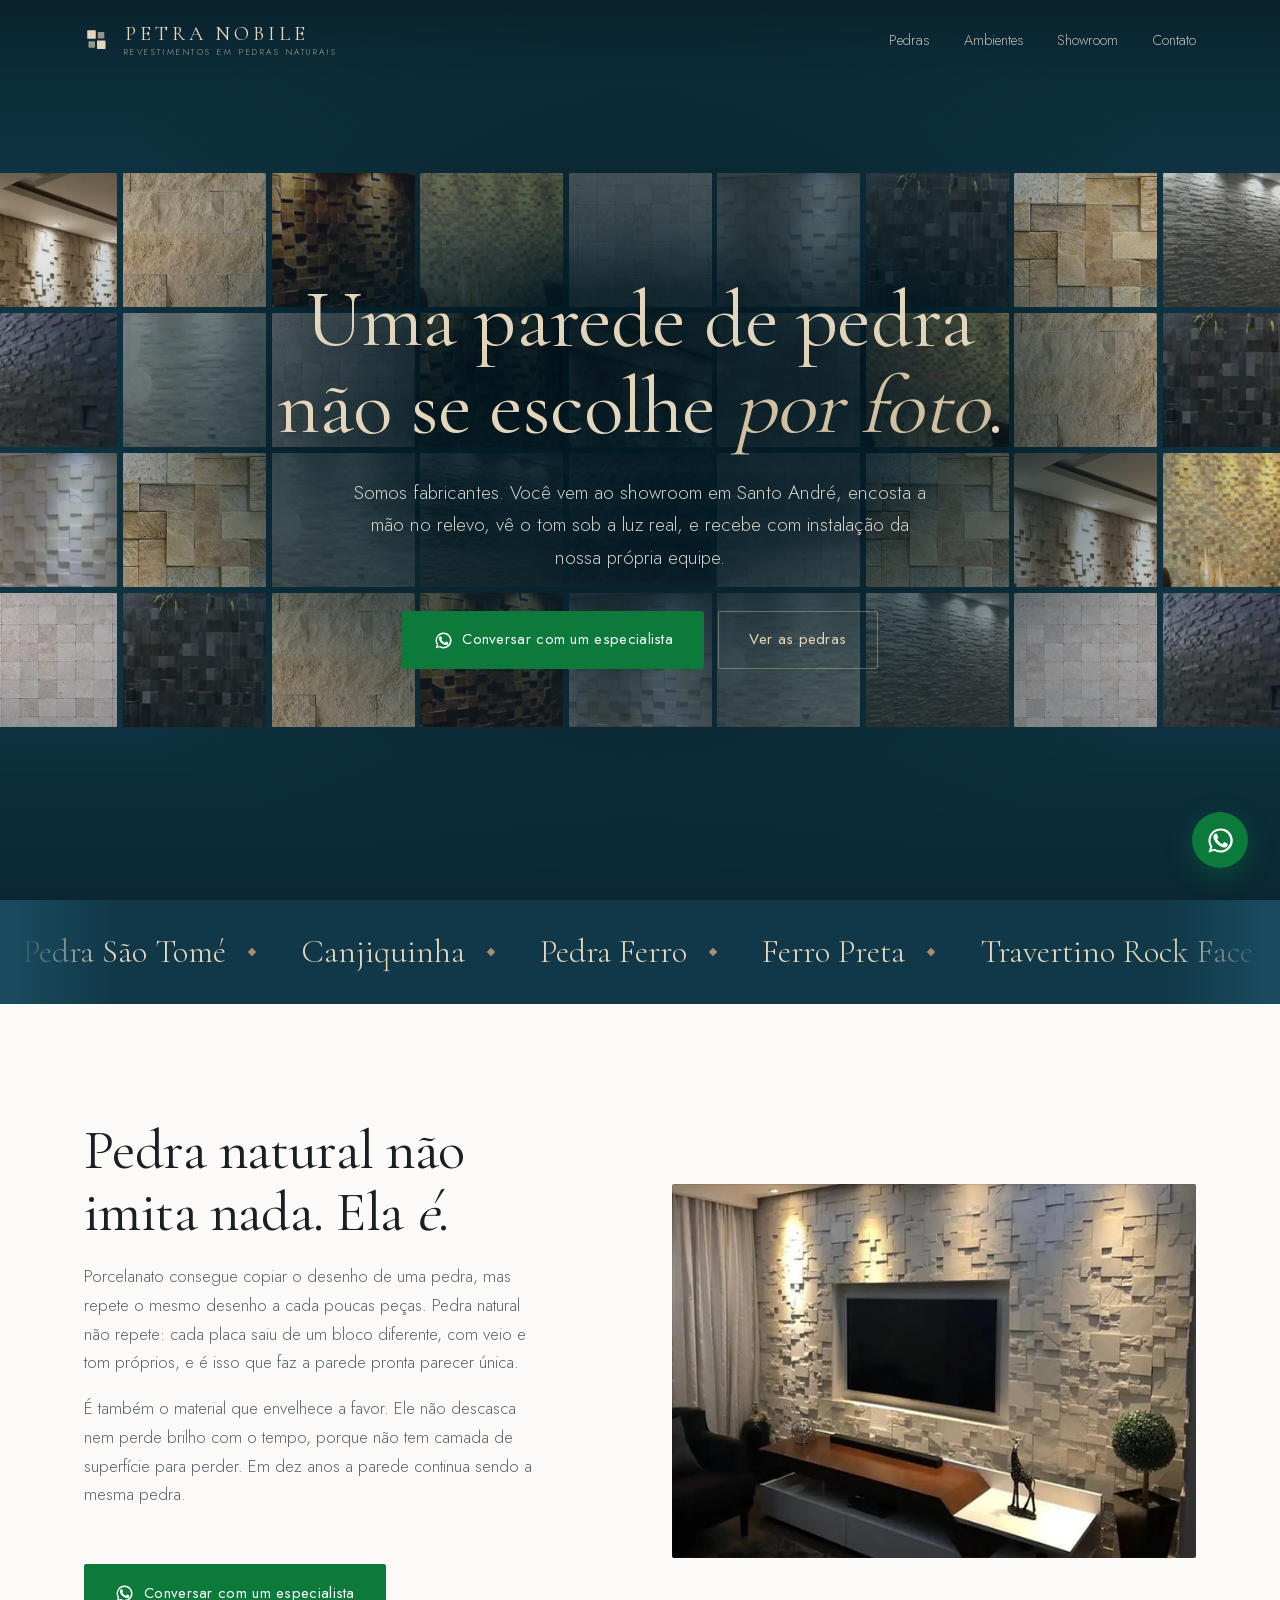
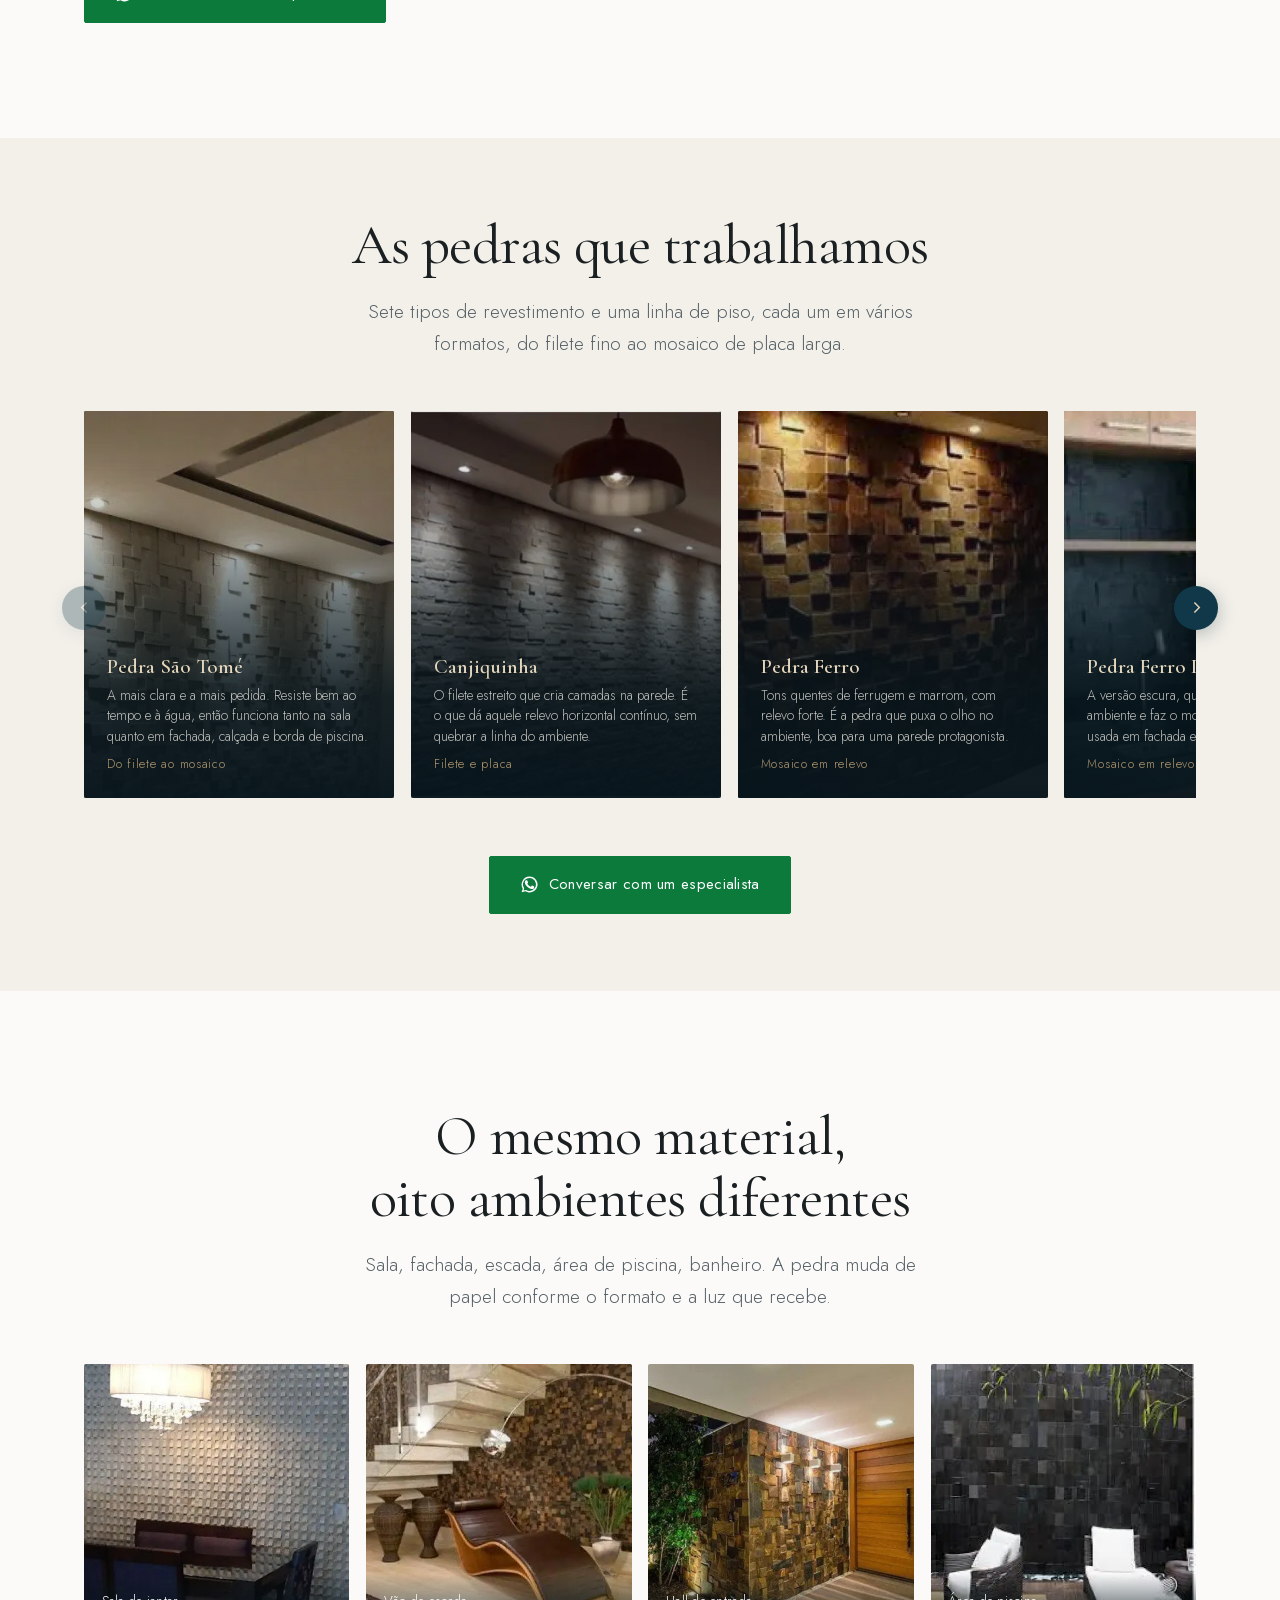
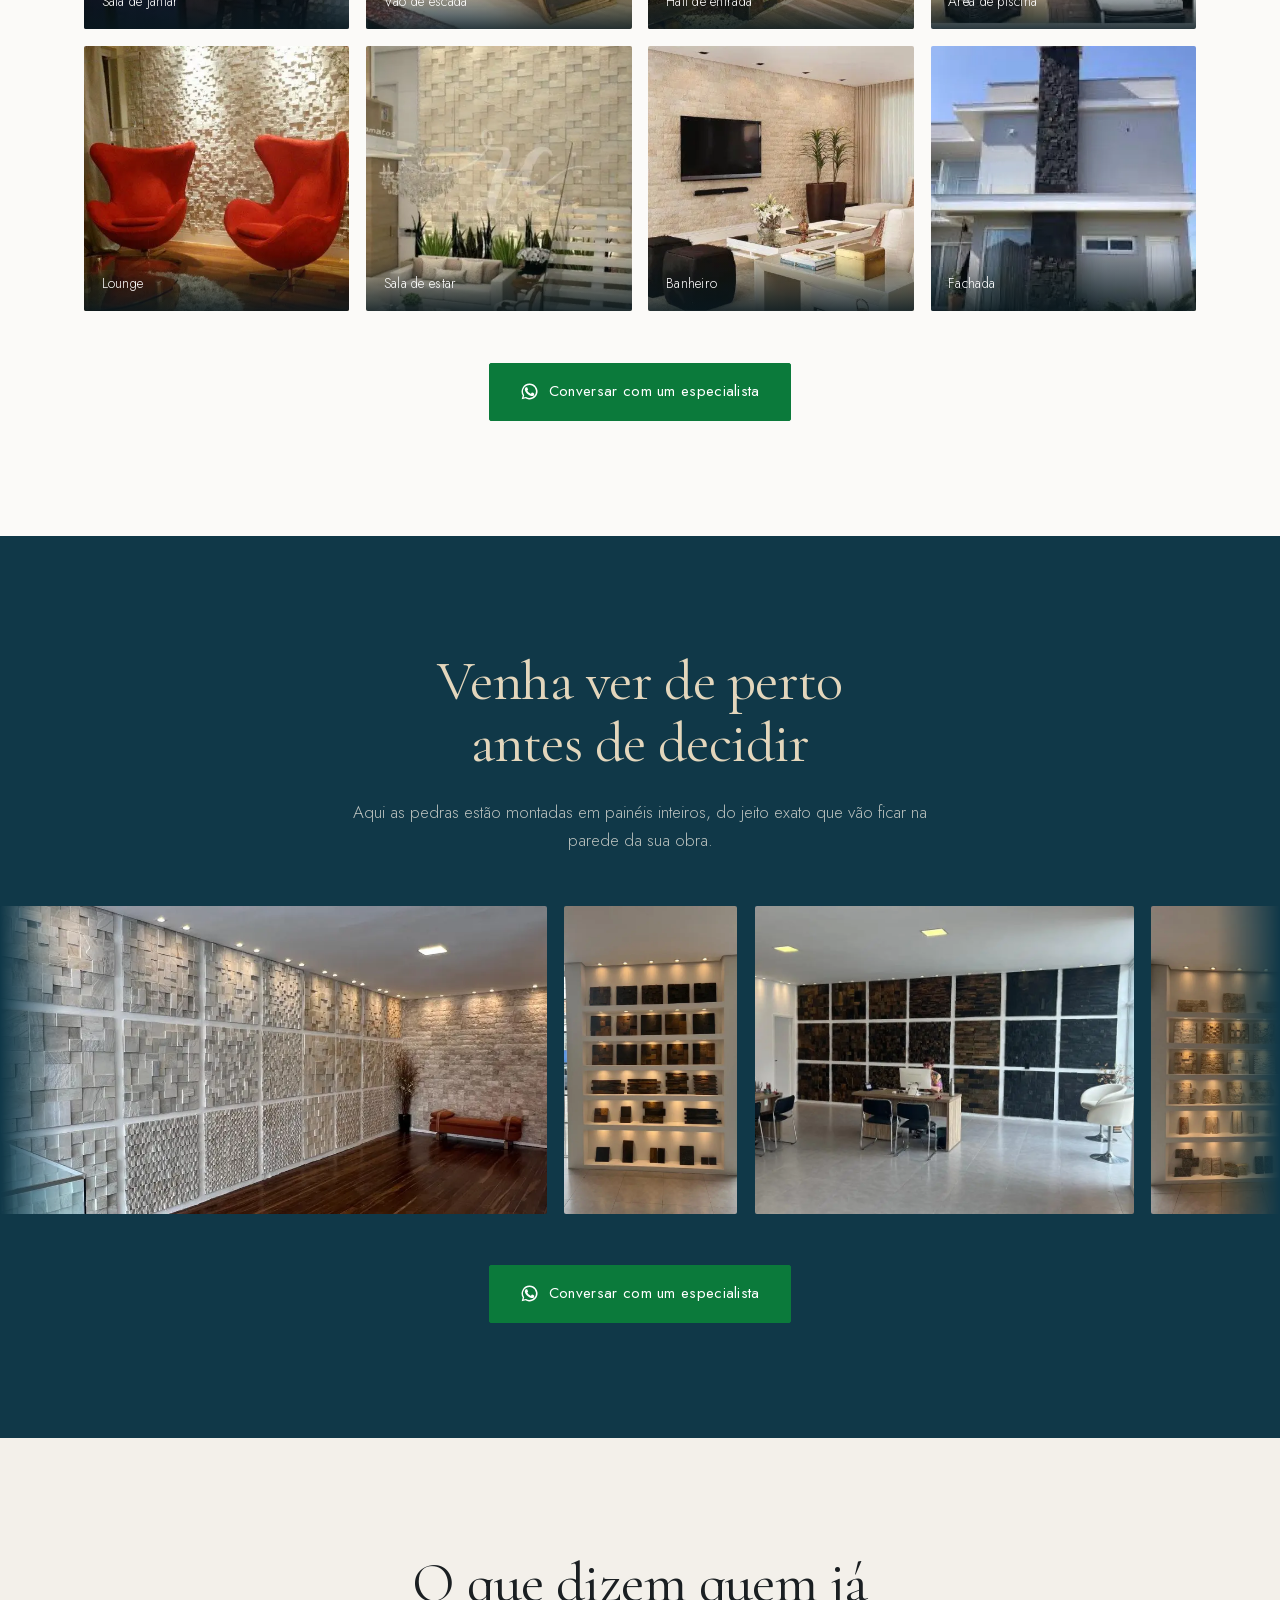
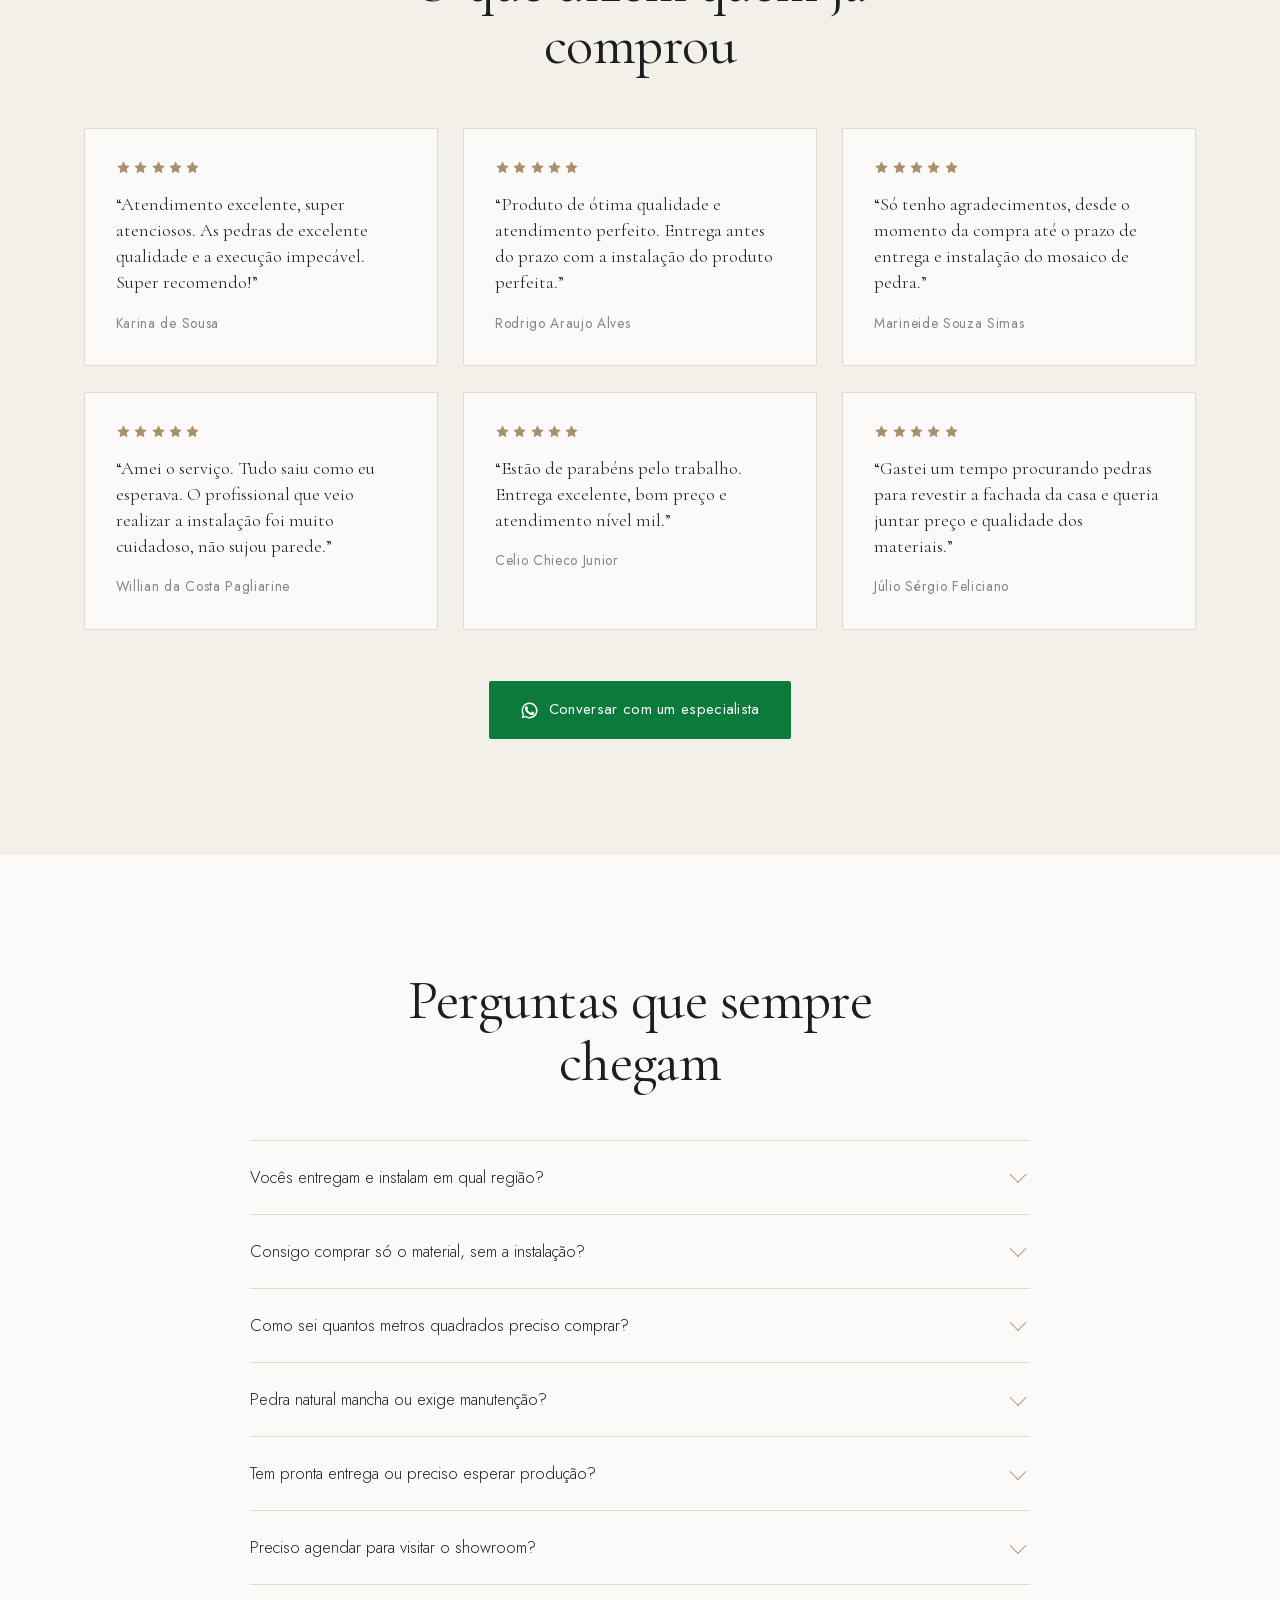
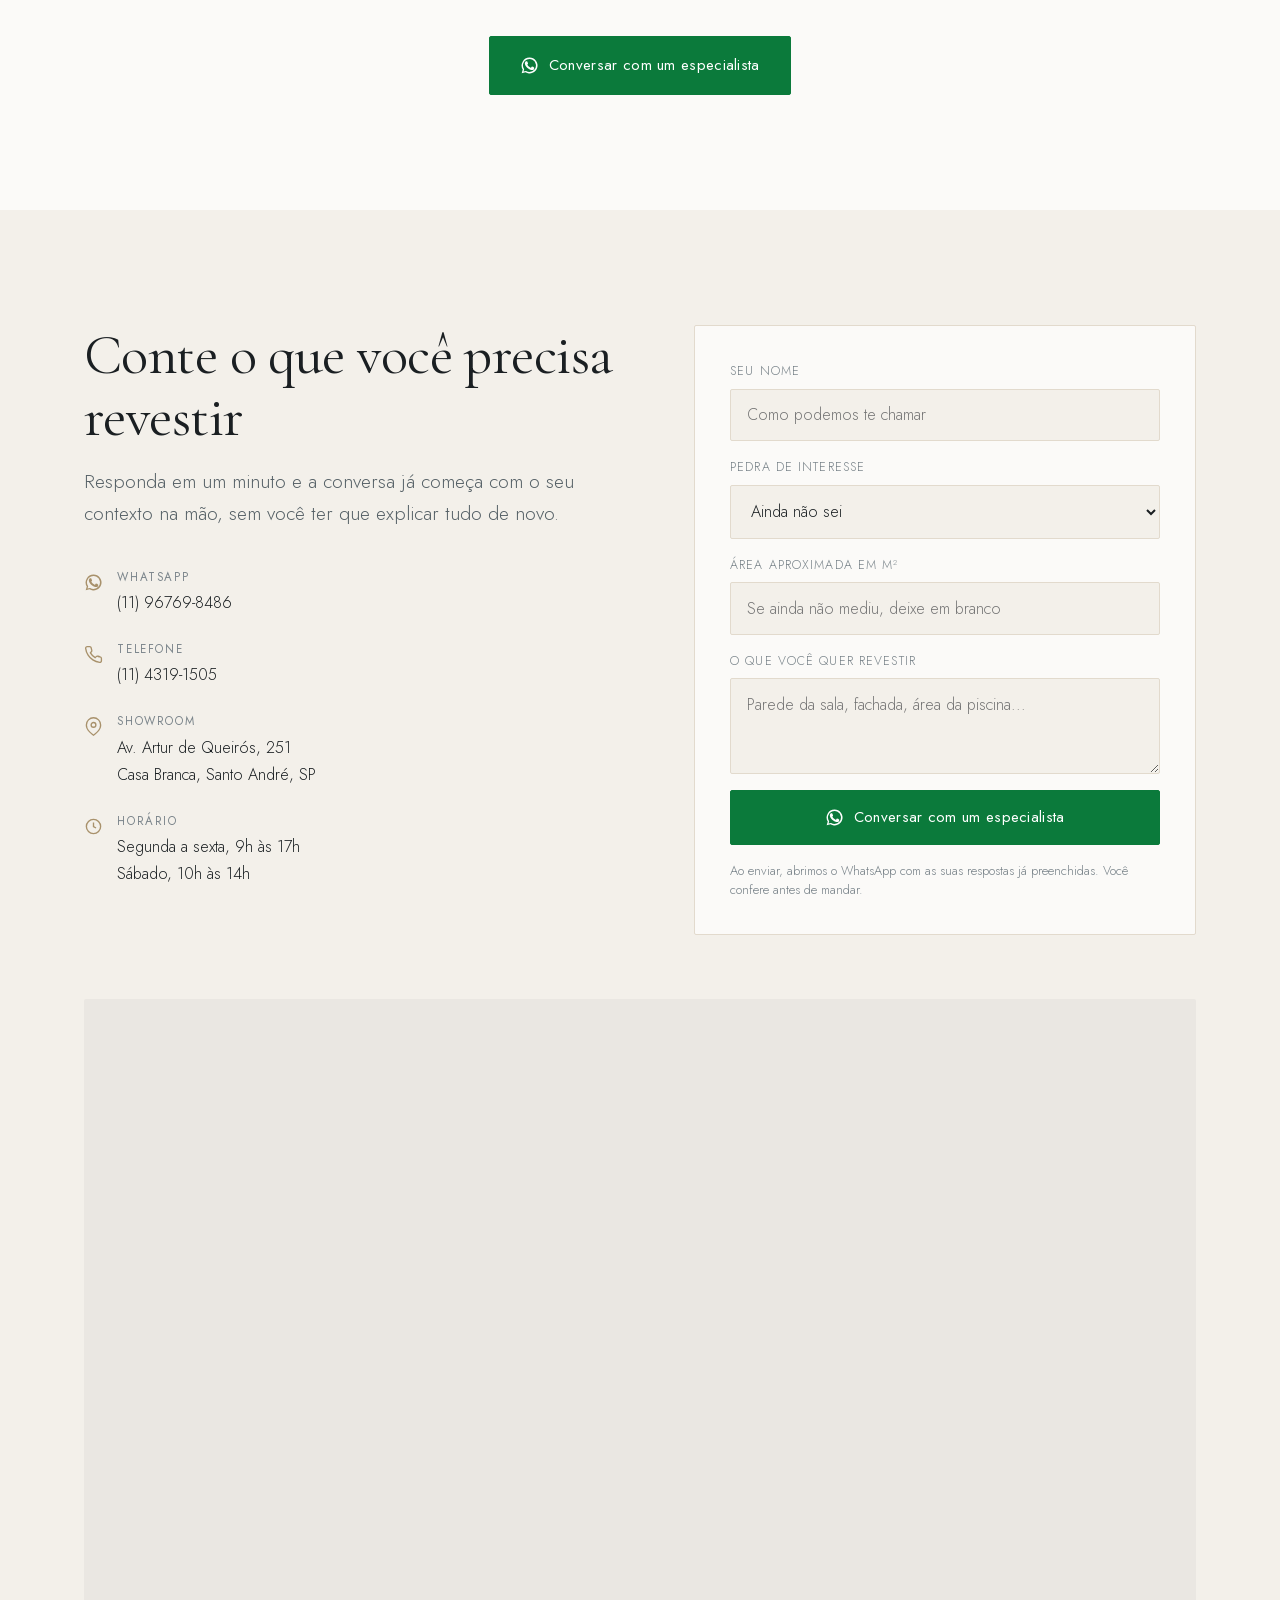
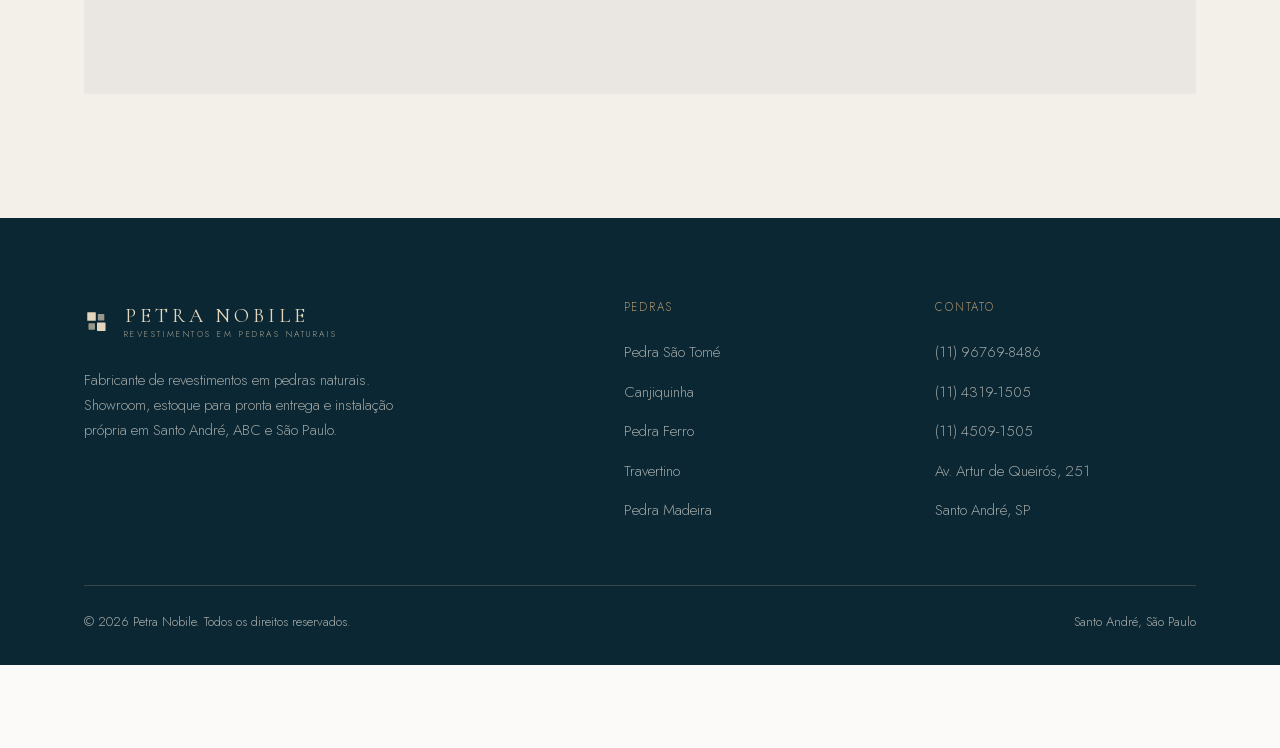
==== index.html @ 27de8907 "feat: CTA nas secoes de depoimentos e FAQ Eram as duas unicas secoes sem chamada. Mesmo texto das de" ====
<!doctype html>
<html lang="pt-BR">
<head>
<meta charset="utf-8">
<meta name="viewport" content="width=device-width,initial-scale=1">

<link rel="preload" href="assets/fonts/cormorant-latin.woff2" as="font" type="font/woff2" crossorigin>
<link rel="preload" href="assets/fonts/jost-latin.woff2" as="font" type="font/woff2" crossorigin>
<link rel="preload" as="image" href="assets/img/placas/pl-06.webp" fetchpriority="high">
<link rel="preload" as="image" href="assets/img/placas/pl-01.webp">
<style>@font-face{font-family:'Cormorant';src:url('assets/fonts/cormorant-latin.woff2') format('woff2');font-weight:300 600;font-display:optional;unicode-range:U+0000-00FF,U+0131,U+0152-0153,U+02BB-02BC,U+02C6,U+02DA,U+02DC,U+0304,U+0308,U+0329,U+2000-206F,U+2074,U+20AC,U+2122,U+2191,U+2193,U+2212,U+2215,U+FEFF,U+FFFD}@font-face{font-family:'Cormorant';src:url('assets/fonts/cormorant-latin-ext.woff2') format('woff2');font-weight:300 600;font-display:optional;unicode-range:U+0100-02BA,U+02BD-02C5,U+02C7-02CC,U+02CE-02D7,U+02DD-02FF,U+0304,U+0308,U+0329,U+1D00-1DBF,U+1E00-1E9F,U+1EF2-1EFF,U+2020,U+20A0-20AB,U+20AD-20C0,U+2113,U+2C60-2C7F,U+A720-A7FF}@font-face{font-family:'Jost';src:url('assets/fonts/jost-latin.woff2') format('woff2');font-weight:300 600;font-display:optional;unicode-range:U+0000-00FF,U+0131,U+0152-0153,U+02BB-02BC,U+02C6,U+02DA,U+02DC,U+0304,U+0308,U+0329,U+2000-206F,U+2074,U+20AC,U+2122,U+2191,U+2193,U+2212,U+2215,U+FEFF,U+FFFD}@font-face{font-family:'Jost';src:url('assets/fonts/jost-latin-ext.woff2') format('woff2');font-weight:300 600;font-display:optional;unicode-range:U+0100-02BA,U+02BD-02C5,U+02C7-02CC,U+02CE-02D7,U+02DD-02FF,U+0304,U+0308,U+0329,U+1D00-1DBF,U+1E00-1E9F,U+1EF2-1EFF,U+2020,U+20A0-20AB,U+20AD-20C0,U+2113,U+2C60-2C7F,U+A720-A7FF}:root{--navy:#103848;--navy-2:#0B2733;--navy-3:#194A5E;--champ:#D0C0A0;--champ-2:#E3D6BC;--champ-3:#A8916B;--papel:#FBFAF8;--papel-2:#F3F0EA;--papel-3:#E8E2D7;--tinta:#1A1F22;--tinta-2:#556066;--tinta-3:#7C868C;--linha:#E2DACD;--linha-esc:rgba(208,192,160,.22);--wa:#0B7A3B;--wa-h:#096330;--display:'Cormorant',Georgia,'Times New Roman',serif;--body:'Jost','Helvetica Neue',Arial,sans-serif;--ease:cubic-bezier(.22,.61,.36,1);--gut:clamp(1.25rem,5vw,5rem);--maxw:1240px}*{margin:0;padding:0;box-sizing:border-box}html{-webkit-text-size-adjust:100%;scroll-behavior:smooth;overflow-x:clip}body{background:var(--papel);color:var(--tinta);font-family:var(--body);font-weight:300;font-size:clamp(1rem,.26vw + .94rem,1.06rem);line-height:1.7;-webkit-font-smoothing:antialiased;overflow-x:clip}img,svg,video{display:block;max-width:100%}img{height:auto}a{color:inherit;text-decoration:none}::selection{background:var(--navy);color:var(--champ-2)}:focus-visible{outline:2px solid var(--navy);outline-offset:3px;border-radius:2px}.wrap{width:100%;max-width:var(--maxw);margin-inline:auto;padding-inline:var(--gut)}.sec{padding-block:clamp(4.5rem,9vw,8.5rem)}.sec--curta{padding-block:clamp(3.5rem,6vw,5.5rem)}.h1,.h2,.h3{font-family:var(--display);font-weight:400;line-height:1.06;letter-spacing:-.01em}.h1{font-size:clamp(2.7rem,6.4vw,5.4rem)}.h2{font-size:clamp(2.1rem,4.4vw,3.6rem);line-height:1.1}.h3{font-size:clamp(1.4rem,2vw,1.8rem);line-height:1.18}.it{font-style:italic}.lead{font-size:clamp(1.05rem,.5vw + .94rem,1.2rem);color:var(--tinta-2);line-height:1.68;max-width:56ch}.cab{display:grid;gap:1.15rem;max-width:46ch}.cab--centro{justify-items:center;text-align:center;margin-inline:auto;max-width:60ch}.h2--duas{max-width:none}.corpo{color:var(--tinta-2)}.corpo p + p{margin-top:1.05rem}.esc .h2,.esc .h3{color:var(--champ-2)}.esc .lead,.esc .corpo{color:rgba(240,236,228,.76)}.btn{display:inline-flex;align-items:center;justify-content:center;gap:.6rem;min-height:54px;padding:.95rem 1.9rem;border:1px solid transparent;border-radius:2px;font-family:var(--body);font-size:.95rem;font-weight:400;letter-spacing:.02em;cursor:pointer;transition:background .3s var(--ease),border-color .3s var(--ease),color .3s var(--ease),transform .3s var(--ease)}.btn:active{transform:translateY(1px)}.btn svg{width:19px;height:19px;flex:none}.btn--wa{background:var(--wa);border-color:var(--wa);color:#fff}.btn--wa:hover{background:var(--wa-h);border-color:var(--wa-h)}.btn--linha{background:transparent;color:var(--tinta);border-color:var(--linha)}.btn--linha:hover{background:var(--papel-2);border-color:var(--tinta-3)}.btn--linha-clara{background:transparent;color:var(--champ-2);border-color:rgba(208,192,160,.42)}.btn--linha-clara:hover{background:rgba(208,192,160,.12);border-color:var(--champ)}.acoes{display:flex;flex-wrap:wrap;gap:.85rem;margin-top:2.3rem}.acoes--centro{justify-content:center}.nav{position:fixed;inset:0 0 auto;z-index:60;transition:background .35s var(--ease),box-shadow .35s var(--ease)}.nav__in{display:flex;align-items:center;justify-content:space-between;gap:1.5rem;min-height:80px;position:relative;z-index:1}.nav::before{content:'';position:absolute;inset:0;pointer-events:none;background:linear-gradient(rgba(9,32,42,.62),rgba(9,32,42,.22) 62%,rgba(9,32,42,0));transition:opacity .35s var(--ease)}.nav[data-fixa]::before{opacity:0}.nav[data-fixa]{background:rgba(16,56,72,.94);backdrop-filter:blur(14px);box-shadow:0 1px 0 var(--linha-esc)}.marca{display:flex;align-items:center;gap:.7rem;color:var(--champ-2);padding-block:.5rem;min-height:44px}.marca__s{width:26px;height:26px;flex:none}.marca__t{display:grid;line-height:1}.marca__t b{font-family:var(--display);font-weight:400;font-size:1.28rem;letter-spacing:.19em;text-indent:.19em}.marca__t i{font-style:normal;font-family:var(--body);font-size:.53rem;letter-spacing:.3em;text-indent:.3em;opacity:.72;margin-top:.24rem}.nav__links{display:flex;gap:2.1rem;list-style:none;font-size:.9rem}.nav__links a{color:rgba(233,226,213,.82);position:relative;padding-block:.3rem;transition:color .3s var(--ease)}.nav__links a::after{content:'';position:absolute;left:0;right:100%;bottom:0;height:1px;background:var(--champ);transition:right .35s var(--ease)}.nav__links a:hover{color:var(--champ-2)}.nav__links a:hover::after{right:0}.burger{display:none;width:44px;height:44px;padding:11px 6px;margin-right:-6px;background:none;border:0;cursor:pointer;position:relative}.burger span{position:absolute;left:6px;width:32px;height:1.6px;background:var(--champ-2);transition:.34s var(--ease)}.burger span:nth-child(1){top:13px}.burger span:nth-child(2){top:21.5px}.burger span:nth-child(3){top:30px}.gaveta{position:fixed;inset:0;z-index:55;background:var(--navy);display:grid;align-content:center;gap:.2rem;padding:6rem var(--gut) 3rem;visibility:hidden;opacity:0;transition:opacity .35s var(--ease),visibility .35s}.gaveta[data-aberta]{visibility:visible;opacity:1}.gaveta a{font-family:var(--display);font-size:clamp(2rem,7.4vw,2.8rem);padding-block:.42rem;color:var(--champ-2)}.gaveta .btn{font-family:var(--body);font-size:.95rem;margin-top:1.7rem;justify-self:start}body.travado{overflow:hidden}.hero{position:relative;background:var(--navy);min-height:100svh;display:grid;place-items:center;overflow:hidden;isolation:isolate}.hero__parede{position:absolute;inset:-2%;z-index:0;display:grid;grid-template-columns:repeat(auto-fill,minmax(clamp(86px,10.5vw,176px),1fr));grid-auto-rows:clamp(86px,10.5vw,176px);gap:clamp(3px,.45vw,7px);align-content:center;justify-content:center}.pl{overflow:hidden;border-radius:1px;background:var(--navy-2);opacity:0;transform:scale(.86);animation:assenta .9s var(--ease) forwards;animation-delay:calc(var(--i) * 42ms)}.pl img{width:100%;height:100%;object-fit:cover}@keyframes assenta{to{opacity:1;transform:none}}.hero__veu{position:absolute;inset:0;z-index:1;pointer-events:none;background:radial-gradient(ellipse 54% 50% at 50% 48%,rgba(9,32,42,.95) 0%,rgba(9,32,42,.9) 32%,rgba(9,32,42,.6) 58%,rgba(9,32,42,.2) 80%,rgba(9,32,42,0) 100%),linear-gradient(rgba(9,32,42,.62),rgba(9,32,42,.06) 26%,rgba(9,32,42,.06) 72%,rgba(9,32,42,.7))}.hero__centro{position:relative;z-index:2;display:grid;justify-items:center;text-align:center;padding-block:clamp(7rem,14vh,10rem) clamp(5rem,9vh,7rem)}.hero .h1{color:var(--champ-2);max-width:19ch;text-shadow:0 2px 30px rgba(6,20,27,.75),0 0 70px rgba(6,20,27,.5)}.hero .h1 em{font-style:italic;color:var(--champ)}.hero__sub{color:rgba(240,235,226,.86);font-size:clamp(1.02rem,.45vw + .92rem,1.18rem);max-width:52ch;margin-top:1.7rem;line-height:1.72;text-shadow:0 1px 20px rgba(6,20,27,.8)}.duo{display:grid;grid-template-columns:minmax(0,1fr) minmax(0,1fr);gap:clamp(2.2rem,5vw,5rem);align-items:center}.foto-l{position:relative}.foto-l img{width:100%;border-radius:2px;background:var(--papel-3)}.foto-l::after{content:'';position:absolute;inset:0;pointer-events:none;box-shadow:inset 0 0 0 1px rgba(26,31,34,.09);border-radius:2px}.fita{background:var(--navy);color:var(--champ-2);overflow:hidden;position:relative;padding-block:clamp(1.4rem,2.6vw,2.1rem)}.fita::before,.fita::after{content:'';position:absolute;top:0;bottom:0;z-index:2;width:clamp(56px,9vw,160px);pointer-events:none}.fita::before{left:0;background:linear-gradient(90deg,var(--navy-3) 12%,rgba(25,74,94,0))}.fita::after{right:0;background:linear-gradient(270deg,var(--navy-3) 12%,rgba(25,74,94,0))}.fita__t{display:flex;width:max-content}.fita__l{display:flex;list-style:none;width:max-content;animation:corre 52s linear infinite}.fita__l li{display:flex;align-items:center;white-space:nowrap;font-family:var(--display);font-size:clamp(1.3rem,2.6vw,2.15rem);line-height:1.14;padding-inline:clamp(.9rem,1.8vw,1.5rem)}.fita__l li::after{content:'';width:6px;height:6px;margin-left:clamp(.9rem,1.8vw,1.5rem);background:var(--champ-3);rotate:45deg;flex:none}@keyframes corre{to{transform:translateX(-50%)}}.fita:hover .fita__l{animation-play-state:paused}.vitrine{overflow:hidden;margin-top:clamp(2.4rem,4vw,3.4rem);-webkit-mask-image:linear-gradient(90deg,transparent,#000 5%,#000 95%,transparent);mask-image:linear-gradient(90deg,transparent,#000 5%,#000 95%,transparent)}.vitrine__t{display:flex;list-style:none;width:max-content;gap:clamp(.7rem,1.4vw,1.1rem);animation:corre 46s linear infinite}.vitrine__t li{flex:none;height:clamp(190px,24vw,320px);border-radius:2px;overflow:hidden;background:var(--navy-2)}.vitrine__t img{width:auto;height:100%;object-fit:cover;display:block}.vitrine:hover .vitrine__t{animation-play-state:paused}.car{position:relative}.car__pista{display:flex;gap:clamp(.7rem,1.4vw,1.05rem);overflow-x:auto;scroll-snap-type:x mandatory;scroll-behavior:smooth;padding-bottom:.4rem;scrollbar-width:none;-ms-overflow-style:none}.car__pista::-webkit-scrollbar{display:none}.card{position:relative;flex:0 0 clamp(224px,25vw,310px);scroll-snap-align:start;border-radius:2px;overflow:hidden;background:var(--navy-2);isolation:isolate;aspect-ratio:4/5;display:block}.card img{width:100%;height:100%;object-fit:cover;opacity:.95;transition:transform 1.2s var(--ease),opacity .5s}.card:hover img{transform:scale(1.05);opacity:1}.card__v{position:absolute;inset:0;pointer-events:none;background:linear-gradient(0deg,rgba(7,21,28,.97) 0%,rgba(7,21,28,.9) 26%,rgba(7,21,28,.62) 48%,rgba(7,21,28,.22) 70%,rgba(7,21,28,.04) 88%,transparent 100%)}.card__c{position:absolute;left:0;right:0;bottom:0;padding:clamp(1rem,1.8vw,1.45rem)}.card__n{font-family:var(--display);color:var(--champ-2);font-size:clamp(1.24rem,1.6vw,1.5rem);line-height:1.12}.card__d{color:rgba(240,236,228,.78);font-size:.86rem;line-height:1.5;margin-top:.32rem}.card__f{color:var(--champ-3);font-size:.76rem;letter-spacing:.06em;margin-top:.5rem}.car__nav{position:absolute;top:calc(50% - 22px);width:44px;height:44px;border-radius:50%;border:0;cursor:pointer;background:var(--navy);color:var(--champ-2);display:grid;place-items:center;box-shadow:0 4px 18px rgba(11,39,51,.28);transition:background .3s var(--ease),opacity .3s}.car__nav:hover{background:var(--navy-3)}.car__nav svg{width:17px;height:17px}.car__nav--ant{left:-22px}.car__nav--prox{right:-22px}.car__nav[disabled]{opacity:.3;cursor:default}.gal{display:grid;grid-template-columns:repeat(4,minmax(0,1fr));gap:clamp(.7rem,1.4vw,1.05rem)}.gal figure{position:relative;overflow:hidden;border-radius:2px;background:var(--papel-3);aspect-ratio:1}.gal img{width:100%;height:100%;object-fit:cover;transition:transform 1.3s var(--ease)}.gal figure:hover img{transform:scale(1.045)}.gal figcaption{position:absolute;left:0;right:0;bottom:0;padding:1rem 1.1rem;color:#fff;font-size:.86rem;letter-spacing:.02em;background:linear-gradient(0deg,rgba(8,24,31,.86),rgba(8,24,31,0))}.show{background:var(--navy);color:var(--champ-2)}.show__cab{justify-items:center;text-align:center;margin-inline:auto;max-width:none;gap:1.4rem}.show__cab .h2{max-width:16ch}.show__cab .corpo{max-width:none;display:grid;gap:1rem;justify-items:center}.show__cab .corpo p{max-width:62ch}.dep{display:grid;grid-template-columns:repeat(3,minmax(0,1fr));gap:clamp(1rem,2vw,1.6rem)}.dep__c{background:var(--papel);border:1px solid var(--linha);border-radius:2px;padding:clamp(1.5rem,2.4vw,2rem);display:grid;gap:1rem;align-content:start}.dep__c p{font-family:var(--display);font-size:1.15rem;line-height:1.42;color:var(--tinta)}.dep__c b{font-family:var(--body);font-weight:400;font-size:.85rem;letter-spacing:.05em;color:var(--tinta-3)}.estrelas{display:flex;gap:.15rem;color:var(--champ-3)}.estrelas svg{width:15px;height:15px}.faq{display:grid;border-top:1px solid var(--linha);max-width:78ch;margin-inline:auto}.faq details{border-bottom:1px solid var(--linha)}.faq summary{cursor:pointer;list-style:none;padding:1.4rem 2.6rem 1.4rem 0;position:relative;font-size:1.04rem;transition:color .3s var(--ease)}.faq summary::-webkit-details-marker{display:none}.faq summary:hover{color:var(--navy-3)}.faq summary::after{content:'';position:absolute;right:.4rem;top:50%;width:11px;height:11px;border-right:1.5px solid var(--champ-3);border-bottom:1.5px solid var(--champ-3);transform:translateY(-70%) rotate(45deg);transition:transform .35s var(--ease)}.faq details[open] summary::after{transform:translateY(-30%) rotate(-135deg)}.faq p{padding-bottom:1.6rem;color:var(--tinta-2);max-width:66ch}.contato{background:var(--papel-2)}.contato__g{display:grid;grid-template-columns:minmax(0,1fr) minmax(0,.92fr);gap:clamp(2.4rem,5vw,4.5rem);align-items:start}.dados{display:grid;gap:1.5rem;margin-top:2.4rem}.dados a,.dados div{display:flex;gap:.9rem;align-items:flex-start}.dados svg{width:19px;height:19px;flex:none;margin-top:.3rem;color:var(--champ-3)}.dados b{display:block;font-size:.72rem;letter-spacing:.14em;text-transform:uppercase;color:var(--tinta-3);font-weight:400;margin-bottom:.1rem}.dados span{font-size:1rem;color:var(--tinta)}.dados a:hover span{color:var(--navy-3)}.form{background:var(--papel);border:1px solid var(--linha);border-radius:2px;padding:clamp(1.5rem,3vw,2.2rem);display:grid;gap:1rem}.campo{display:grid;gap:.4rem}.campo label{font-size:.78rem;letter-spacing:.09em;text-transform:uppercase;color:var(--tinta-3)}.campo input,.campo select,.campo textarea{font-family:var(--body);font-size:1rem;font-weight:300;color:var(--tinta);background:var(--papel-2);border:1px solid var(--linha);border-radius:2px;padding:.85rem 1rem;min-height:50px;width:100%}.campo textarea{min-height:96px;resize:vertical}.campo input:focus,.campo select:focus,.campo textarea:focus{outline:none;border-color:var(--navy-3);background:var(--papel)}.mapa{border:0;width:100%;aspect-ratio:16/10;border-radius:2px;background:var(--papel-3);filter:grayscale(.5) contrast(1.05) saturate(.9);transition:filter .5s var(--ease)}.mapa:hover{filter:none}.rodape{background:var(--navy-2);color:rgba(236,231,222,.66);padding-block:clamp(3.5rem,7vw,5rem) 2rem}.rodape__t{display:grid;grid-template-columns:minmax(0,1.5fr) repeat(2,minmax(0,.8fr));gap:clamp(2rem,4vw,3.5rem);align-items:start}.rodape .marca{margin-bottom:1.3rem}.rodape__k{font-size:.72rem;letter-spacing:.15em;text-transform:uppercase;color:var(--champ-3);margin-bottom:1rem}.rodape ul{list-style:none;display:grid;gap:.05rem}.rodape li a,.rodape li span{display:inline-flex;align-items:center;gap:.55rem;padding-block:.42rem;font-size:.93rem;transition:color .3s var(--ease)}.rodape a:hover{color:var(--champ-2)}.rodape__b{display:flex;flex-wrap:wrap;justify-content:space-between;gap:1rem;margin-top:clamp(2.4rem,5vw,3.4rem);padding-top:1.6rem;border-top:1px solid var(--linha-esc);font-size:.81rem;color:rgba(236,231,222,.66)}.wa-flut{position:fixed;right:clamp(1rem,3vw,2rem);bottom:clamp(1rem,3vw,2rem);z-index:50;width:56px;height:56px;border-radius:50%;background:var(--wa);color:#fff;display:grid;place-items:center;box-shadow:0 8px 26px rgba(14,138,69,.34);transition:transform .3s var(--ease),background .3s var(--ease)}.wa-flut:hover{background:var(--wa-h);transform:translateY(-2px)}.wa-flut svg{width:29px;height:29px}[data-sobe]{opacity:0;transform:translateY(24px);transition:opacity .85s var(--ease),transform .85s var(--ease)}[data-sobe].dentro{opacity:1;transform:none}[data-sobe][data-atraso="1"]{transition-delay:.09s}[data-sobe][data-atraso="2"]{transition-delay:.18s}[data-sobe][data-atraso="3"]{transition-delay:.27s}@media (max-width:1000px){.nav__links{display:none}.burger{display:block}.duo,.contato__g{grid-template-columns:1fr;gap:2.2rem}.gal{grid-template-columns:repeat(2,minmax(0,1fr))}.dep{grid-template-columns:1fr}.car__nav{display:none}.rodape__t{grid-template-columns:1fr 1fr}.rodape__m{grid-column:1/-1}}@media (max-width:620px){.hero .h1{font-size:clamp(2.05rem,8.4vw,2.8rem)}.hero .h1 br,.h2--duas br{display:none}.hero .acoes{flex-direction:column;align-items:stretch;width:100%;max-width:23rem}.hero .acoes .btn{width:100%}.hero__veu{background:radial-gradient(ellipse 92% 52% at 50% 47%,rgba(9,32,42,.95) 0%,rgba(9,32,42,.9) 44%,rgba(9,32,42,.7) 74%,rgba(9,32,42,.5) 100%),linear-gradient(rgba(9,32,42,.78),rgba(9,32,42,.42) 40%,rgba(9,32,42,.86))}.gal{grid-template-columns:repeat(2,minmax(0,1fr))}.corpo,.dep__c p,.faq p,.card__d{font-size:.95rem}}@media (prefers-reduced-motion:reduce){html{scroll-behavior:auto}*,*::before,*::after{animation-duration:.001ms !important;animation-delay:0ms !important;transition-duration:.001ms !important}[data-sobe]{opacity:1;transform:none}.pl{opacity:1;transform:none}.fita__l,.vitrine__t{animation:none}}</style>

<title>Petra Nobile | Revestimentos em Pedras Naturais em Santo André e São Paulo</title>
<meta name="description" content="Fabricante de revestimentos em pedras naturais em Santo André. Pedra São Tomé, Ferro, Canjiquinha, Travertino e Pedra Madeira com showroom para escolher, estoque para pronta entrega e instalação própria em São Paulo e ABC.">
<link rel="canonical" href="https://petranobile.com.br/">
<meta name="theme-color" content="#103848">

<meta property="og:type" content="website">
<meta property="og:locale" content="pt_BR">
<meta property="og:site_name" content="Petra Nobile">
<meta property="og:url" content="https://petranobile.com.br/">
<meta property="og:title" content="Petra Nobile | Revestimentos em Pedras Naturais">
<meta property="og:description" content="Somos fabricantes. Você escolhe a pedra no showroom em Santo André e recebe com instalação da nossa equipe.">
<meta property="og:image" content="https://petranobile.com.br/assets/img/hero-1400.webp">
<meta name="twitter:card" content="summary_large_image">

<link rel="icon" href="favicon.svg" type="image/svg+xml">
<link rel="apple-touch-icon" href="favicon.svg">

<script type="application/ld+json">
{"@context":"https://schema.org","@type":"HomeAndConstructionBusiness",
"name":"Petra Nobile",
"alternateName":"Petra Nobile Revestimentos em Pedras Naturais",
"description":"Fabricante de revestimentos em pedras naturais em Santo André, SP. Pedra São Tomé, Pedra Ferro, Canjiquinha, Travertino e Pedra Madeira, com showroom, estoque para pronta entrega e instalação própria.",
"url":"https://petranobile.com.br/",
"telephone":"+551143191505",
"image":"https://petranobile.com.br/assets/img/hero-1400.webp",
"priceRange":"$$",
"address":{"@type":"PostalAddress","streetAddress":"Av. Artur de Queirós, 251","addressLocality":"Santo André","addressRegion":"SP","postalCode":"09015-510","addressCountry":"BR"},
"openingHoursSpecification":[
{"@type":"OpeningHoursSpecification","dayOfWeek":["Monday","Tuesday","Wednesday","Thursday","Friday"],"opens":"09:00","closes":"17:00"},
{"@type":"OpeningHoursSpecification","dayOfWeek":"Saturday","opens":"10:00","closes":"14:00"}],
"areaServed":[{"@type":"City","name":"Santo André"},{"@type":"City","name":"São Paulo"},{"@type":"Place","name":"Grande ABC"}],
"makesOffer":[
{"@type":"Offer","itemOffered":{"@type":"Product","name":"Pedra São Tomé"}},
{"@type":"Offer","itemOffered":{"@type":"Product","name":"Pedra Canjiquinha"}},
{"@type":"Offer","itemOffered":{"@type":"Product","name":"Pedra Ferro"}},
{"@type":"Offer","itemOffered":{"@type":"Product","name":"Pedra Ferro Preta"}},
{"@type":"Offer","itemOffered":{"@type":"Product","name":"Travertino Rock Face"}},
{"@type":"Offer","itemOffered":{"@type":"Product","name":"Travertino Anticato"}},
{"@type":"Offer","itemOffered":{"@type":"Product","name":"Pedra Madeira"}},
{"@type":"Offer","itemOffered":{"@type":"Service","name":"Instalação de revestimento em pedra natural"}}]}
</script>
</head>
<body>

<!-- nav ------------------------------------------------------------------ -->
<header class="nav">
  <div class="wrap nav__in">
    <a href="#topo" class="marca">
      <svg class="marca__s" viewBox="0 0 64 64" aria-hidden="true">
        <rect x="8" y="8" width="21" height="21" rx="1.5" fill="currentColor"/>
        <rect x="34" y="12" width="16" height="16" rx="1.5" fill="currentColor" opacity=".64"/>
        <rect x="11" y="35" width="16" height="16" rx="1.5" fill="currentColor" opacity=".64"/>
        <rect x="32" y="33" width="21" height="21" rx="1.5" fill="currentColor"/>
      </svg>
      <span class="marca__t"><b>PETRA NOBILE</b><i>REVESTIMENTOS EM PEDRAS NATURAIS</i></span>
    </a>
    <nav aria-label="Principal">
      <ul class="nav__links">
        <li><a href="#pedras">Pedras</a></li>
        <li><a href="#ambientes">Ambientes</a></li>
        <li><a href="#showroom">Showroom</a></li>
        <li><a href="#contato">Contato</a></li>
      </ul>
    </nav>
    <button class="burger" type="button" aria-label="Abrir menu" aria-controls="gaveta" aria-expanded="false">
      <span></span><span></span><span></span>
    </button>
  </div>
</header>

<div class="gaveta" id="gaveta">
  <a href="#pedras">Pedras</a>
  <a href="#ambientes">Ambientes</a>
  <a href="#showroom">Showroom</a>
  <a href="#contato">Contato</a>
  <a class="btn btn--wa" data-wa href="#">
    <svg viewBox="0 0 24 24" fill="currentColor" aria-hidden="true"><path d="M17.5 14.4c-.3-.2-1.7-.9-2-1-.3-.1-.5-.1-.7.1-.2.3-.7 1-.9 1.2-.2.2-.3.2-.6.1-1.7-.9-2.9-1.6-4-3.6-.3-.5.3-.5.8-1.5.1-.2 0-.4 0-.5s-.7-1.6-.9-2.2c-.2-.6-.5-.5-.7-.5h-.6c-.2 0-.5.1-.8.4-.3.3-1 1-1 2.5s1.1 2.9 1.2 3.1c.1.2 2.1 3.2 5.1 4.5 1.9.8 2.6.9 3.5.7.6-.1 1.7-.7 1.9-1.4.2-.7.2-1.2.2-1.4-.1-.2-.3-.3-.5-.5z"/><path d="M12 2A10 10 0 0 0 3.5 17.2L2.1 21.9l4.8-1.4A10 10 0 1 0 12 2zm0 18.2c-1.5 0-3-.4-4.3-1.2l-.3-.2-2.9.8.8-2.8-.2-.3A8.2 8.2 0 1 1 12 20.2z"/></svg>
    Conversar com um especialista
  </a>
</div>

<main>

<!-- hero ----------------------------------------------------------------- -->
<!-- O hero e a propria parede se montando: o logotipo da marca ja e um conjunto
     de quatro placas, e uma parede de mosaico e feita placa por placa. As
     texturas sao reais, recortadas das pedras do catalogo. Como cada placa e
     pequena, o material de origem (que e limitado) fica nitido, em vez de uma
     foto unica ampliada. -->
<section class="hero" id="topo">
  <div class="hero__parede" aria-hidden="true">
    <span class="pl" style="--i:6"><img src="assets/img/placas/pl-06.webp" width="340" height="340" alt="" fetchpriority="high"></span>
    <span class="pl" style="--i:2"><img src="assets/img/placas/pl-01.webp" width="340" height="340" alt="" fetchpriority="high"></span>
    <span class="pl" style="--i:9"><img src="assets/img/placas/pl-04.webp" width="340" height="340" alt=""></span>
    <span class="pl" style="--i:4"><img src="assets/img/placas/pl-11.webp" width="340" height="340" alt=""></span>
    <span class="pl" style="--i:13"><img src="assets/img/placas/pl-02.webp" width="340" height="340" alt=""></span>
    <span class="pl" style="--i:1"><img src="assets/img/placas/pl-09.webp" width="340" height="340" alt=""></span>
    <span class="pl" style="--i:11"><img src="assets/img/placas/pl-05.webp" width="340" height="340" alt=""></span>
    <span class="pl" style="--i:5"><img src="assets/img/placas/pl-03.webp" width="340" height="340" alt=""></span>
    <span class="pl" style="--i:15"><img src="assets/img/placas/pl-07.webp" width="340" height="340" alt=""></span>
    <span class="pl" style="--i:3"><img src="assets/img/placas/pl-10.webp" width="340" height="340" alt=""></span>
    <span class="pl" style="--i:8"><img src="assets/img/placas/pl-12.webp" width="340" height="340" alt=""></span>
    <span class="pl" style="--i:7"><img src="assets/img/placas/pl-08.webp" width="340" height="340" alt=""></span>
    <span class="pl" style="--i:14"><img src="assets/img/placas/pl-04.webp" width="340" height="340" alt=""></span>
    <span class="pl" style="--i:10"><img src="assets/img/placas/pl-06.webp" width="340" height="340" alt=""></span>
    <span class="pl" style="--i:0"><img src="assets/img/placas/pl-02.webp" width="340" height="340" alt=""></span>
    <span class="pl" style="--i:12"><img src="assets/img/placas/pl-11.webp" width="340" height="340" alt=""></span>
    <span class="pl" style="--i:17"><img src="assets/img/placas/pl-01.webp" width="340" height="340" alt=""></span>
    <span class="pl" style="--i:16"><img src="assets/img/placas/pl-05.webp" width="340" height="340" alt=""></span>
    <span class="pl" style="--i:19"><img src="assets/img/placas/pl-09.webp" width="340" height="340" alt=""></span>
    <span class="pl" style="--i:18"><img src="assets/img/placas/pl-03.webp" width="340" height="340" alt=""></span>
    <span class="pl" style="--i:21"><img src="assets/img/placas/pl-12.webp" width="340" height="340" alt=""></span>
    <span class="pl" style="--i:20"><img src="assets/img/placas/pl-07.webp" width="340" height="340" alt=""></span>
    <span class="pl" style="--i:23"><img src="assets/img/placas/pl-10.webp" width="340" height="340" alt=""></span>
    <span class="pl" style="--i:22"><img src="assets/img/placas/pl-08.webp" width="340" height="340" alt=""></span>
    <span class="pl" style="--i:25"><img src="assets/img/placas/pl-03.webp" width="340" height="340" alt=""></span>
    <span class="pl" style="--i:24"><img src="assets/img/placas/pl-06.webp" width="340" height="340" alt=""></span>
    <span class="pl" style="--i:27"><img src="assets/img/placas/pl-11.webp" width="340" height="340" alt=""></span>
    <span class="pl" style="--i:26"><img src="assets/img/placas/pl-02.webp" width="340" height="340" alt=""></span>
    <span class="pl" style="--i:29"><img src="assets/img/placas/pl-05.webp" width="340" height="340" alt=""></span>
    <span class="pl" style="--i:28"><img src="assets/img/placas/pl-01.webp" width="340" height="340" alt=""></span>
    <span class="pl" style="--i:31"><img src="assets/img/placas/pl-04.webp" width="340" height="340" alt=""></span>
    <span class="pl" style="--i:30"><img src="assets/img/placas/pl-09.webp" width="340" height="340" alt=""></span>
    <span class="pl" style="--i:33"><img src="assets/img/placas/pl-12.webp" width="340" height="340" alt=""></span>
    <span class="pl" style="--i:32"><img src="assets/img/placas/pl-07.webp" width="340" height="340" alt=""></span>
    <span class="pl" style="--i:35"><img src="assets/img/placas/pl-08.webp" width="340" height="340" alt=""></span>
    <span class="pl" style="--i:34"><img src="assets/img/placas/pl-10.webp" width="340" height="340" alt=""></span>
  </div>
  <div class="hero__veu"></div>
  <div class="hero__centro wrap">
    <h1 class="h1">Uma parede de pedra<br>não se escolhe <em class="it">por foto</em>.</h1>
    <p class="hero__sub">Somos fabricantes. Você vem ao showroom em Santo André, encosta a mão
      no relevo, vê o tom sob a luz real, e recebe com instalação da nossa própria equipe.</p>
    <div class="acoes acoes--centro">
      <a class="btn btn--wa" data-wa href="#">
        <svg viewBox="0 0 24 24" fill="currentColor" aria-hidden="true"><path d="M17.5 14.4c-.3-.2-1.7-.9-2-1-.3-.1-.5-.1-.7.1-.2.3-.7 1-.9 1.2-.2.2-.3.2-.6.1-1.7-.9-2.9-1.6-4-3.6-.3-.5.3-.5.8-1.5.1-.2 0-.4 0-.5s-.7-1.6-.9-2.2c-.2-.6-.5-.5-.7-.5h-.6c-.2 0-.5.1-.8.4-.3.3-1 1-1 2.5s1.1 2.9 1.2 3.1c.1.2 2.1 3.2 5.1 4.5 1.9.8 2.6.9 3.5.7.6-.1 1.7-.7 1.9-1.4.2-.7.2-1.2.2-1.4-.1-.2-.3-.3-.5-.5z"/><path d="M12 2A10 10 0 0 0 3.5 17.2L2.1 21.9l4.8-1.4A10 10 0 1 0 12 2zm0 18.2c-1.5 0-3-.4-4.3-1.2l-.3-.2-2.9.8.8-2.8-.2-.3A8.2 8.2 0 1 1 12 20.2z"/></svg>
        Conversar com um especialista
      </a>
      <a class="btn btn--linha-clara" href="#pedras">Ver as pedras</a>
    </div>
  </div></section>

<!-- fita de nomes: emenda direta com o hero, entregando os tipos de pedra
     antes de qualquer texto -->
<div class="fita" aria-hidden="true">
  <div class="fita__t">
    <ul class="fita__l">
      <li>Pedra São Tomé</li><li>Canjiquinha</li><li>Pedra Ferro</li><li>Ferro Preta</li>
      <li>Travertino Rock Face</li><li>Travertino Anticato</li><li>Pedra Madeira</li><li>Pisos de pedra</li>
      <li>Pedra São Tomé</li><li>Canjiquinha</li><li>Pedra Ferro</li><li>Ferro Preta</li>
      <li>Travertino Rock Face</li><li>Travertino Anticato</li><li>Pedra Madeira</li><li>Pisos de pedra</li>
    </ul>
  </div>
</div>

<!-- marca ---------------------------------------------------------------- -->
<section class="sec">
  <div class="wrap duo">
    <div class="cab" data-sobe>
      <h2 class="h2">Pedra natural não imita nada. Ela <em class="it">é</em>.</h2>
      <div class="corpo">
        <p>Porcelanato consegue copiar o desenho de uma pedra, mas repete o mesmo desenho a cada
          poucas peças. Pedra natural não repete: cada placa saiu de um bloco diferente, com veio
          e tom próprios, e é isso que faz a parede pronta parecer única.</p>
        <p>É também o material que envelhece a favor. Ele não descasca nem perde brilho com o
          tempo, porque não tem camada de superfície para perder. Em dez anos a parede continua
          sendo a mesma pedra.</p>
      </div>
      <div class="acoes">
        <a class="btn btn--wa" data-wa="Ola! Vim pelo site da Petra Nobile e queria entender qual pedra combina com o meu projeto." href="#">
          <svg viewBox="0 0 24 24" fill="currentColor" aria-hidden="true"><path d="M17.5 14.4c-.3-.2-1.7-.9-2-1-.3-.1-.5-.1-.7.1-.2.3-.7 1-.9 1.2-.2.2-.3.2-.6.1-1.7-.9-2.9-1.6-4-3.6-.3-.5.3-.5.8-1.5.1-.2 0-.4 0-.5s-.7-1.6-.9-2.2c-.2-.6-.5-.5-.7-.5h-.6c-.2 0-.5.1-.8.4-.3.3-1 1-1 2.5s1.1 2.9 1.2 3.1c.1.2 2.1 3.2 5.1 4.5 1.9.8 2.6.9 3.5.7.6-.1 1.7-.7 1.9-1.4.2-.7.2-1.2.2-1.4-.1-.2-.3-.3-.5-.5z"/><path d="M12 2A10 10 0 0 0 3.5 17.2L2.1 21.9l4.8-1.4A10 10 0 1 0 12 2zm0 18.2c-1.5 0-3-.4-4.3-1.2l-.3-.2-2.9.8.8-2.8-.2-.3A8.2 8.2 0 1 1 12 20.2z"/></svg>
          Conversar com um especialista
        </a>
      </div>
    </div>
    <div class="foto-l" data-sobe data-atraso="1">
      <img src="assets/img/destaque-clara.webp" width="1190" height="850" loading="lazy" decoding="async"
           alt="Parede de Pedra São Tomé branca em sala de estar com iluminação embutida">
    </div>
  </div>
</section>

<!-- pedras --------------------------------------------------------------- -->
<section class="sec sec--curta" id="pedras" style="background:var(--papel-2)">
  <div class="wrap">
    <div class="cab cab--centro" data-sobe>
      <h2 class="h2">As pedras que trabalhamos</h2>
      <p class="lead">Sete tipos de revestimento e uma linha de piso, cada um em vários formatos,
        do filete fino ao mosaico de placa larga.</p>
    </div>
  </div>
  <div class="wrap" style="margin-top:clamp(2.4rem,4vw,3.4rem)">
    <div class="car" data-car data-sobe>
      <div class="car__pista">
        <article class="card">
          <img src="assets/img/pedras/p-sao-tome.webp" width="450" height="450" alt="Parede em Pedra São Tomé clara com iluminação embutida">
          <div class="card__v"></div>
          <div class="card__c">
            <h3 class="card__n">Pedra São Tomé</h3>
            <p class="card__d">A mais clara e a mais pedida. Resiste bem ao tempo e à água, então funciona
              tanto na sala quanto em fachada, calçada e borda de piscina.</p>
            <p class="card__f">Do filete ao mosaico</p>
          </div>
        </article>
        <article class="card">
          <img src="assets/img/pedras/p-canjiquinha.webp" width="450" height="450" alt="Parede revestida em Pedra Canjiquinha em tons claros">
          <div class="card__v"></div>
          <div class="card__c">
            <h3 class="card__n">Canjiquinha</h3>
            <p class="card__d">O filete estreito que cria camadas na parede. É o que dá aquele relevo
              horizontal contínuo, sem quebrar a linha do ambiente.</p>
            <p class="card__f">Filete e placa</p>
          </div>
        </article>
        <article class="card">
          <img src="assets/img/pedras/p-ferro.webp" width="450" height="450" alt="Parede em Pedra Ferro com mosaico em relevo marrom">
          <div class="card__v"></div>
          <div class="card__c">
            <h3 class="card__n">Pedra Ferro</h3>
            <p class="card__d">Tons quentes de ferrugem e marrom, com relevo forte. É a pedra que puxa
              o olho no ambiente, boa para uma parede protagonista.</p>
            <p class="card__f">Mosaico em relevo</p>
          </div>
        </article>
        <article class="card">
          <img data-src="assets/img/pedras/p-ferro-preta.webp" width="450" height="450" alt="Parede em Pedra Ferro Preta em sala de estar contemporânea"
               src="data:image/svg+xml,%3Csvg xmlns='http://www.w3.org/2000/svg' viewBox='0 0 5 7'%3E%3Crect width='5' height='7' fill='%230B2733'/%3E%3C/svg%3E">
          <div class="card__v"></div>
          <div class="card__c">
            <h3 class="card__n">Pedra Ferro Preta</h3>
            <p class="card__d">A versão escura, quase grafite. Fecha o ambiente e faz o mobiliário
              claro saltar. Muito usada em fachada e área de piscina.</p>
            <p class="card__f">Mosaico em relevo</p>
          </div>
        </article>
        <article class="card">
          <img data-src="assets/img/pedras/p-rock-face.webp" width="450" height="450" alt="Banheiro revestido em Travertino Rock Face bege"
               src="data:image/svg+xml,%3Csvg xmlns='http://www.w3.org/2000/svg' viewBox='0 0 5 7'%3E%3Crect width='5' height='7' fill='%230B2733'/%3E%3C/svg%3E">
          <div class="card__v"></div>
          <div class="card__c">
            <h3 class="card__n">Travertino Rock Face</h3>
            <p class="card__d">Bege claro com a face bruta aparente. Traz o requinte do travertino
              sem perder a textura crua da pedra partida.</p>
            <p class="card__f">Placa e filete</p>
          </div>
        </article>
        <article class="card">
          <img data-src="assets/img/pedras/p-anticato.webp" width="450" height="450" alt="Sala de TV revestida em Travertino Anticato"
               src="data:image/svg+xml,%3Csvg xmlns='http://www.w3.org/2000/svg' viewBox='0 0 5 7'%3E%3Crect width='5' height='7' fill='%230B2733'/%3E%3C/svg%3E">
          <div class="card__v"></div>
          <div class="card__c">
            <h3 class="card__n">Travertino Anticato</h3>
            <p class="card__d">O mesmo bege nobre com acabamento envelhecido e borda suavizada.
              Fica mais discreto, para quem quer textura sem peso visual.</p>
            <p class="card__f">Placa retangular</p>
          </div>
        </article>
        <article class="card">
          <img data-src="assets/img/pedras/p-madeira.webp" width="450" height="450" alt="Fachada revestida em Pedra Madeira amarela"
               src="data:image/svg+xml,%3Csvg xmlns='http://www.w3.org/2000/svg' viewBox='0 0 5 7'%3E%3Crect width='5' height='7' fill='%230B2733'/%3E%3C/svg%3E">
          <div class="card__v"></div>
          <div class="card__c">
            <h3 class="card__n">Pedra Madeira</h3>
            <p class="card__d">Tem o veio riscado que lembra a madeira, em amarelo, rosa ou clara.
              Aguenta sol e chuva, então resolve fachada sem manutenção.</p>
            <p class="card__f">Amarela, rosa e clara</p>
          </div>
        </article>
        <article class="card">
          <img data-src="assets/img/pedras/p-pisos.webp" width="450" height="450" alt="Área de piscina com piso em pedra natural"
               src="data:image/svg+xml,%3Csvg xmlns='http://www.w3.org/2000/svg' viewBox='0 0 5 7'%3E%3Crect width='5' height='7' fill='%230B2733'/%3E%3C/svg%3E">
          <div class="card__v"></div>
          <div class="card__c">
            <h3 class="card__n">Pisos de pedra</h3>
            <p class="card__d">Para o chão de área externa, entrada e volta de piscina. Não esquenta
              como o porcelanato escuro e não fica liso quando molha.</p>
            <p class="card__f">Amarela e branca</p>
          </div>
        </article>
      </div>
      <button class="car__nav car__nav--ant" type="button" aria-label="Pedras anteriores">
        <svg viewBox="0 0 24 24" fill="none" stroke="currentColor" stroke-width="2"><path d="M15 5l-7 7 7 7"/></svg>
      </button>
      <button class="car__nav car__nav--prox" type="button" aria-label="Próximas pedras">
        <svg viewBox="0 0 24 24" fill="none" stroke="currentColor" stroke-width="2"><path d="M9 5l7 7-7 7"/></svg>
      </button>
    </div>
    <div class="acoes acoes--centro" style="margin-top:clamp(2.4rem,4vw,3.2rem)">
      <a class="btn btn--wa" data-wa="Ola! Vim pelo site da Petra Nobile e queria consultar preco e disponibilidade das pedras." href="#">
        <svg viewBox="0 0 24 24" fill="currentColor" aria-hidden="true"><path d="M17.5 14.4c-.3-.2-1.7-.9-2-1-.3-.1-.5-.1-.7.1-.2.3-.7 1-.9 1.2-.2.2-.3.2-.6.1-1.7-.9-2.9-1.6-4-3.6-.3-.5.3-.5.8-1.5.1-.2 0-.4 0-.5s-.7-1.6-.9-2.2c-.2-.6-.5-.5-.7-.5h-.6c-.2 0-.5.1-.8.4-.3.3-1 1-1 2.5s1.1 2.9 1.2 3.1c.1.2 2.1 3.2 5.1 4.5 1.9.8 2.6.9 3.5.7.6-.1 1.7-.7 1.9-1.4.2-.7.2-1.2.2-1.4-.1-.2-.3-.3-.5-.5z"/><path d="M12 2A10 10 0 0 0 3.5 17.2L2.1 21.9l4.8-1.4A10 10 0 1 0 12 2zm0 18.2c-1.5 0-3-.4-4.3-1.2l-.3-.2-2.9.8.8-2.8-.2-.3A8.2 8.2 0 1 1 12 20.2z"/></svg>
        Conversar com um especialista
      </a>
    </div>
  </div>
</section>

<!-- ambientes ------------------------------------------------------------ -->
<section class="sec" id="ambientes">
  <div class="wrap">
    <div class="cab cab--centro" data-sobe>
      <h2 class="h2 h2--duas">O mesmo material,<br>oito ambientes diferentes</h2>
      <p class="lead">Sala, fachada, escada, área de piscina, banheiro. A pedra muda de papel
        conforme o formato e a luz que recebe.</p>
    </div>
    <div class="gal" data-sobe style="margin-top:clamp(2.4rem,4vw,3.4rem)">
      <figure><img src="assets/img/ambientes/a-jantar.webp" width="450" height="450" loading="lazy" decoding="async" alt="Sala de jantar com parede clara em relevo e lustre de cristal"><figcaption>Sala de jantar</figcaption></figure>
      <figure><img src="assets/img/ambientes/a-escada.webp" width="450" height="450" loading="lazy" decoding="async" alt="Vão de escada revestido em Pedra Ferro com espreguiçadeira"><figcaption>Vão de escada</figcaption></figure>
      <figure><img src="assets/img/ambientes/a-corredor.webp" width="450" height="450" loading="lazy" decoding="async" alt="Corredor com parede em Pedra Ferro e painel de madeira"><figcaption>Hall de entrada</figcaption></figure>
      <figure><img src="assets/img/ambientes/a-piscina.webp" width="450" height="450" loading="lazy" decoding="async" alt="Área de piscina com parede em Pedra Ferro Preta"><figcaption>Área de piscina</figcaption></figure>
      <figure><img src="assets/img/ambientes/a-lounge.webp" width="450" height="450" loading="lazy" decoding="async" alt="Lounge com poltronas vermelhas e parede em Pedra São Tomé"><figcaption>Lounge</figcaption></figure>
      <figure><img src="assets/img/ambientes/a-estar.webp" width="450" height="450" loading="lazy" decoding="async" alt="Sala de estar com parede em Pedra São Tomé clara"><figcaption>Sala de estar</figcaption></figure>
      <figure><img src="assets/img/ambientes/a-banheiro.webp" width="450" height="450" loading="lazy" decoding="async" alt="Banheiro revestido em Travertino Rock Face"><figcaption>Banheiro</figcaption></figure>
      <figure><img src="assets/img/ambientes/a-fachada.webp" width="450" height="450" loading="lazy" decoding="async" alt="Fachada de casa revestida em Pedra Ferro Preta"><figcaption>Fachada</figcaption></figure>
    </div>
    <div class="acoes acoes--centro" style="margin-top:clamp(2.4rem,4vw,3.2rem)">
      <a class="btn btn--wa" data-wa="Ola! Vim pelo site da Petra Nobile. Tenho um ambiente para revestir e queria uma orientacao." href="#">
        <svg viewBox="0 0 24 24" fill="currentColor" aria-hidden="true"><path d="M17.5 14.4c-.3-.2-1.7-.9-2-1-.3-.1-.5-.1-.7.1-.2.3-.7 1-.9 1.2-.2.2-.3.2-.6.1-1.7-.9-2.9-1.6-4-3.6-.3-.5.3-.5.8-1.5.1-.2 0-.4 0-.5s-.7-1.6-.9-2.2c-.2-.6-.5-.5-.7-.5h-.6c-.2 0-.5.1-.8.4-.3.3-1 1-1 2.5s1.1 2.9 1.2 3.1c.1.2 2.1 3.2 5.1 4.5 1.9.8 2.6.9 3.5.7.6-.1 1.7-.7 1.9-1.4.2-.7.2-1.2.2-1.4-.1-.2-.3-.3-.5-.5z"/><path d="M12 2A10 10 0 0 0 3.5 17.2L2.1 21.9l4.8-1.4A10 10 0 1 0 12 2zm0 18.2c-1.5 0-3-.4-4.3-1.2l-.3-.2-2.9.8.8-2.8-.2-.3A8.2 8.2 0 1 1 12 20.2z"/></svg>
        Conversar com um especialista
      </a>
    </div>
  </div>
</section>

<!-- showroom ------------------------------------------------------------- -->
<section class="sec show esc" id="showroom">
  <div class="wrap">
    <div class="cab show__cab" data-sobe>
      <h2 class="h2">Venha ver de perto antes de decidir</h2>
      <div class="corpo">
        <p>Aqui as pedras estão montadas em painéis inteiros, do jeito exato que vão
          ficar na parede da sua obra.</p>
      </div>
    </div>
  </div>

  <!-- As fotos correm numa faixa unica, em vez de grade: a sequencia do
       showroom se le melhor como percurso do que como mosaico parado.
       A lista e duplicada e a animacao anda -50%, entao a emenda e invisivel. -->
  <div class="vitrine" data-sobe>
    <ul class="vitrine__t">
      <li><img src="assets/img/showroom/s-1.webp" width="1000" height="562" loading="lazy" decoding="async" alt="Corredor do showroom com painéis de pedras claras montados na parede"></li>
      <li><img src="assets/img/showroom/s-3.webp" width="620" height="1102" loading="lazy" decoding="async" alt="Prateleiras iluminadas com amostras de pedra natural"></li>
      <li><img src="assets/img/showroom/s-2.webp" width="889" height="720" loading="lazy" decoding="async" alt="Salão do showroom com mesa de atendimento e painéis de pedra escura"></li>
      <li><img src="assets/img/showroom/s-4.webp" width="620" height="1102" loading="lazy" decoding="async" alt="Expositor do showroom com amostras de revestimento"></li>
      <li><img src="assets/img/showroom-hero.webp" width="1280" height="720" loading="lazy" decoding="async" alt="Parede de painéis com mosaicos de pedra em tons escuros"></li>
      <li aria-hidden="true"><img src="assets/img/showroom/s-1.webp" width="1000" height="562" loading="lazy" decoding="async" alt=""></li>
      <li aria-hidden="true"><img src="assets/img/showroom/s-3.webp" width="620" height="1102" loading="lazy" decoding="async" alt=""></li>
      <li aria-hidden="true"><img src="assets/img/showroom/s-2.webp" width="889" height="720" loading="lazy" decoding="async" alt=""></li>
      <li aria-hidden="true"><img src="assets/img/showroom/s-4.webp" width="620" height="1102" loading="lazy" decoding="async" alt=""></li>
      <li aria-hidden="true"><img src="assets/img/showroom-hero.webp" width="1280" height="720" loading="lazy" decoding="async" alt=""></li>
    </ul>
  </div>

  <div class="wrap">
    <div class="acoes acoes--centro" style="margin-top:clamp(2.4rem,4vw,3.2rem)">
      <a class="btn btn--wa" data-wa="Ola! Vim pelo site da Petra Nobile e queria agendar uma visita ao showroom." href="#">
        <svg viewBox="0 0 24 24" fill="currentColor" aria-hidden="true"><path d="M17.5 14.4c-.3-.2-1.7-.9-2-1-.3-.1-.5-.1-.7.1-.2.3-.7 1-.9 1.2-.2.2-.3.2-.6.1-1.7-.9-2.9-1.6-4-3.6-.3-.5.3-.5.8-1.5.1-.2 0-.4 0-.5s-.7-1.6-.9-2.2c-.2-.6-.5-.5-.7-.5h-.6c-.2 0-.5.1-.8.4-.3.3-1 1-1 2.5s1.1 2.9 1.2 3.1c.1.2 2.1 3.2 5.1 4.5 1.9.8 2.6.9 3.5.7.6-.1 1.7-.7 1.9-1.4.2-.7.2-1.2.2-1.4-.1-.2-.3-.3-.5-.5z"/><path d="M12 2A10 10 0 0 0 3.5 17.2L2.1 21.9l4.8-1.4A10 10 0 1 0 12 2zm0 18.2c-1.5 0-3-.4-4.3-1.2l-.3-.2-2.9.8.8-2.8-.2-.3A8.2 8.2 0 1 1 12 20.2z"/></svg>
        Conversar com um especialista
      </a>
    </div>
  </div>
</section>

<!-- depoimentos ---------------------------------------------------------- -->
<section class="sec" style="background:var(--papel-2)">
  <div class="wrap">
    <div class="cab cab--centro" data-sobe>
      <h2 class="h2">O que dizem quem já comprou</h2>
    </div>
    <div class="dep" data-sobe style="margin-top:clamp(2.4rem,4vw,3.2rem)">
      <blockquote class="dep__c">
        <div class="estrelas" role="img" aria-label="Avaliação 5 de 5 estrelas"><svg viewBox="0 0 24 24" fill="currentColor"><path d="M12 2l3 6.5 7 .9-5 4.8 1.3 7L12 17.8 5.7 21.2 7 14.2 2 9.4l7-.9z"/></svg><svg viewBox="0 0 24 24" fill="currentColor"><path d="M12 2l3 6.5 7 .9-5 4.8 1.3 7L12 17.8 5.7 21.2 7 14.2 2 9.4l7-.9z"/></svg><svg viewBox="0 0 24 24" fill="currentColor"><path d="M12 2l3 6.5 7 .9-5 4.8 1.3 7L12 17.8 5.7 21.2 7 14.2 2 9.4l7-.9z"/></svg><svg viewBox="0 0 24 24" fill="currentColor"><path d="M12 2l3 6.5 7 .9-5 4.8 1.3 7L12 17.8 5.7 21.2 7 14.2 2 9.4l7-.9z"/></svg><svg viewBox="0 0 24 24" fill="currentColor"><path d="M12 2l3 6.5 7 .9-5 4.8 1.3 7L12 17.8 5.7 21.2 7 14.2 2 9.4l7-.9z"/></svg></div>
        <p>“Atendimento excelente, super atenciosos. As pedras de excelente qualidade e a execução impecável. Super recomendo!”</p>
        <b>Karina de Sousa</b>
      </blockquote>
      <blockquote class="dep__c">
        <div class="estrelas" role="img" aria-label="Avaliação 5 de 5 estrelas"><svg viewBox="0 0 24 24" fill="currentColor"><path d="M12 2l3 6.5 7 .9-5 4.8 1.3 7L12 17.8 5.7 21.2 7 14.2 2 9.4l7-.9z"/></svg><svg viewBox="0 0 24 24" fill="currentColor"><path d="M12 2l3 6.5 7 .9-5 4.8 1.3 7L12 17.8 5.7 21.2 7 14.2 2 9.4l7-.9z"/></svg><svg viewBox="0 0 24 24" fill="currentColor"><path d="M12 2l3 6.5 7 .9-5 4.8 1.3 7L12 17.8 5.7 21.2 7 14.2 2 9.4l7-.9z"/></svg><svg viewBox="0 0 24 24" fill="currentColor"><path d="M12 2l3 6.5 7 .9-5 4.8 1.3 7L12 17.8 5.7 21.2 7 14.2 2 9.4l7-.9z"/></svg><svg viewBox="0 0 24 24" fill="currentColor"><path d="M12 2l3 6.5 7 .9-5 4.8 1.3 7L12 17.8 5.7 21.2 7 14.2 2 9.4l7-.9z"/></svg></div>
        <p>“Produto de ótima qualidade e atendimento perfeito. Entrega antes do prazo com a instalação do produto perfeita.”</p>
        <b>Rodrigo Araujo Alves</b>
      </blockquote>
      <blockquote class="dep__c">
        <div class="estrelas" role="img" aria-label="Avaliação 5 de 5 estrelas"><svg viewBox="0 0 24 24" fill="currentColor"><path d="M12 2l3 6.5 7 .9-5 4.8 1.3 7L12 17.8 5.7 21.2 7 14.2 2 9.4l7-.9z"/></svg><svg viewBox="0 0 24 24" fill="currentColor"><path d="M12 2l3 6.5 7 .9-5 4.8 1.3 7L12 17.8 5.7 21.2 7 14.2 2 9.4l7-.9z"/></svg><svg viewBox="0 0 24 24" fill="currentColor"><path d="M12 2l3 6.5 7 .9-5 4.8 1.3 7L12 17.8 5.7 21.2 7 14.2 2 9.4l7-.9z"/></svg><svg viewBox="0 0 24 24" fill="currentColor"><path d="M12 2l3 6.5 7 .9-5 4.8 1.3 7L12 17.8 5.7 21.2 7 14.2 2 9.4l7-.9z"/></svg><svg viewBox="0 0 24 24" fill="currentColor"><path d="M12 2l3 6.5 7 .9-5 4.8 1.3 7L12 17.8 5.7 21.2 7 14.2 2 9.4l7-.9z"/></svg></div>
        <p>“Só tenho agradecimentos, desde o momento da compra até o prazo de entrega e instalação do mosaico de pedra.”</p>
        <b>Marineide Souza Simas</b>
      </blockquote>
      <blockquote class="dep__c">
        <div class="estrelas" role="img" aria-label="Avaliação 5 de 5 estrelas"><svg viewBox="0 0 24 24" fill="currentColor"><path d="M12 2l3 6.5 7 .9-5 4.8 1.3 7L12 17.8 5.7 21.2 7 14.2 2 9.4l7-.9z"/></svg><svg viewBox="0 0 24 24" fill="currentColor"><path d="M12 2l3 6.5 7 .9-5 4.8 1.3 7L12 17.8 5.7 21.2 7 14.2 2 9.4l7-.9z"/></svg><svg viewBox="0 0 24 24" fill="currentColor"><path d="M12 2l3 6.5 7 .9-5 4.8 1.3 7L12 17.8 5.7 21.2 7 14.2 2 9.4l7-.9z"/></svg><svg viewBox="0 0 24 24" fill="currentColor"><path d="M12 2l3 6.5 7 .9-5 4.8 1.3 7L12 17.8 5.7 21.2 7 14.2 2 9.4l7-.9z"/></svg><svg viewBox="0 0 24 24" fill="currentColor"><path d="M12 2l3 6.5 7 .9-5 4.8 1.3 7L12 17.8 5.7 21.2 7 14.2 2 9.4l7-.9z"/></svg></div>
        <p>“Amei o serviço. Tudo saiu como eu esperava. O profissional que veio realizar a instalação foi muito cuidadoso, não sujou parede.”</p>
        <b>Willian da Costa Pagliarine</b>
      </blockquote>
      <blockquote class="dep__c">
        <div class="estrelas" role="img" aria-label="Avaliação 5 de 5 estrelas"><svg viewBox="0 0 24 24" fill="currentColor"><path d="M12 2l3 6.5 7 .9-5 4.8 1.3 7L12 17.8 5.7 21.2 7 14.2 2 9.4l7-.9z"/></svg><svg viewBox="0 0 24 24" fill="currentColor"><path d="M12 2l3 6.5 7 .9-5 4.8 1.3 7L12 17.8 5.7 21.2 7 14.2 2 9.4l7-.9z"/></svg><svg viewBox="0 0 24 24" fill="currentColor"><path d="M12 2l3 6.5 7 .9-5 4.8 1.3 7L12 17.8 5.7 21.2 7 14.2 2 9.4l7-.9z"/></svg><svg viewBox="0 0 24 24" fill="currentColor"><path d="M12 2l3 6.5 7 .9-5 4.8 1.3 7L12 17.8 5.7 21.2 7 14.2 2 9.4l7-.9z"/></svg><svg viewBox="0 0 24 24" fill="currentColor"><path d="M12 2l3 6.5 7 .9-5 4.8 1.3 7L12 17.8 5.7 21.2 7 14.2 2 9.4l7-.9z"/></svg></div>
        <p>“Estão de parabéns pelo trabalho. Entrega excelente, bom preço e atendimento nível mil.”</p>
        <b>Celio Chieco Junior</b>
      </blockquote>
      <blockquote class="dep__c">
        <div class="estrelas" role="img" aria-label="Avaliação 5 de 5 estrelas"><svg viewBox="0 0 24 24" fill="currentColor"><path d="M12 2l3 6.5 7 .9-5 4.8 1.3 7L12 17.8 5.7 21.2 7 14.2 2 9.4l7-.9z"/></svg><svg viewBox="0 0 24 24" fill="currentColor"><path d="M12 2l3 6.5 7 .9-5 4.8 1.3 7L12 17.8 5.7 21.2 7 14.2 2 9.4l7-.9z"/></svg><svg viewBox="0 0 24 24" fill="currentColor"><path d="M12 2l3 6.5 7 .9-5 4.8 1.3 7L12 17.8 5.7 21.2 7 14.2 2 9.4l7-.9z"/></svg><svg viewBox="0 0 24 24" fill="currentColor"><path d="M12 2l3 6.5 7 .9-5 4.8 1.3 7L12 17.8 5.7 21.2 7 14.2 2 9.4l7-.9z"/></svg><svg viewBox="0 0 24 24" fill="currentColor"><path d="M12 2l3 6.5 7 .9-5 4.8 1.3 7L12 17.8 5.7 21.2 7 14.2 2 9.4l7-.9z"/></svg></div>
        <p>“Gastei um tempo procurando pedras para revestir a fachada da casa e queria juntar preço e qualidade dos materiais.”</p>
        <b>Júlio Sérgio Feliciano</b>
      </blockquote>
    </div>
    <div class="acoes acoes--centro" style="margin-top:clamp(2.4rem,4vw,3.2rem)">
      <a class="btn btn--wa" data-wa="Ola! Vim pelo site da Petra Nobile, vi os depoimentos e queria falar sobre o meu projeto." href="#">
        <svg viewBox="0 0 24 24" fill="currentColor" aria-hidden="true"><path d="M17.5 14.4c-.3-.2-1.7-.9-2-1-.3-.1-.5-.1-.7.1-.2.3-.7 1-.9 1.2-.2.2-.3.2-.6.1-1.7-.9-2.9-1.6-4-3.6-.3-.5.3-.5.8-1.5.1-.2 0-.4 0-.5s-.7-1.6-.9-2.2c-.2-.6-.5-.5-.7-.5h-.6c-.2 0-.5.1-.8.4-.3.3-1 1-1 2.5s1.1 2.9 1.2 3.1c.1.2 2.1 3.2 5.1 4.5 1.9.8 2.6.9 3.5.7.6-.1 1.7-.7 1.9-1.4.2-.7.2-1.2.2-1.4-.1-.2-.3-.3-.5-.5z"/><path d="M12 2A10 10 0 0 0 3.5 17.2L2.1 21.9l4.8-1.4A10 10 0 1 0 12 2zm0 18.2c-1.5 0-3-.4-4.3-1.2l-.3-.2-2.9.8.8-2.8-.2-.3A8.2 8.2 0 1 1 12 20.2z"/></svg>
        Conversar com um especialista
      </a>
    </div>
  </div>
</section>

<!-- faq ------------------------------------------------------------------ -->
<section class="sec">
  <div class="wrap">
    <div class="cab cab--centro" data-sobe>
      <h2 class="h2">Perguntas que sempre chegam</h2>
    </div>
    <div class="faq" data-sobe style="margin-top:clamp(2.2rem,3.6vw,3rem)">
      <details><summary>Vocês entregam e instalam em qual região?</summary>
        <p>Atendemos Santo André, todo o ABC e a cidade de São Paulo, além da região metropolitana.
          Para obras fora dessa área, o transporte é orçado à parte. Fale com a gente com o endereço
          da obra em mãos que retornamos com o custo fechado.</p></details>
      <details><summary>Consigo comprar só o material, sem a instalação?</summary>
        <p>Sim. Muita gente já tem o pedreiro de confiança e leva só as placas. Nesse caso a gente
          orienta sobre a argamassa certa e o rejunte adequado para cada pedra, para o serviço não
          comprometer o material.</p></details>
      <details><summary>Como sei quantos metros quadrados preciso comprar?</summary>
        <p>Meça largura por altura de cada parede e some. Recomendamos acrescentar cerca de 10%
          para recortes e quebras. Se preferir, mande as medidas pelo WhatsApp que calculamos junto
          com você e já informamos o valor.</p></details>
      <details><summary>Pedra natural mancha ou exige manutenção?</summary>
        <p>Não descasca nem perde brilho, porque não tem camada de superfície. Em áreas molhadas
          ou externas indicamos uma resina hidrorrepelente, que é aplicada uma vez e facilita a
          limpeza. Em parede interna seca, geralmente nem isso é necessário.</p></details>
      <details><summary>Tem pronta entrega ou preciso esperar produção?</summary>
        <p>Trabalhamos com estoque justamente para não deixar obra parada. Os formatos mais pedidos
          costumam sair na hora. Para volumes grandes ou formatos específicos, confirme a
          disponibilidade antes de fechar o cronograma.</p></details>
      <details><summary>Preciso agendar para visitar o showroom?</summary>
        <p>Não é obrigatório, mas ajuda. Avisando antes, separamos as amostras que combinam com o
          seu projeto e reservamos alguém para te atender com calma. Estamos na Av. Artur de Queirós,
          251, em Santo André.</p></details>
    </div>
    <div class="acoes acoes--centro" style="margin-top:clamp(2.4rem,4vw,3.2rem)">
      <a class="btn btn--wa" data-wa="Ola! Vim pelo site da Petra Nobile e tenho uma duvida que nao estava nas perguntas." href="#">
        <svg viewBox="0 0 24 24" fill="currentColor" aria-hidden="true"><path d="M17.5 14.4c-.3-.2-1.7-.9-2-1-.3-.1-.5-.1-.7.1-.2.3-.7 1-.9 1.2-.2.2-.3.2-.6.1-1.7-.9-2.9-1.6-4-3.6-.3-.5.3-.5.8-1.5.1-.2 0-.4 0-.5s-.7-1.6-.9-2.2c-.2-.6-.5-.5-.7-.5h-.6c-.2 0-.5.1-.8.4-.3.3-1 1-1 2.5s1.1 2.9 1.2 3.1c.1.2 2.1 3.2 5.1 4.5 1.9.8 2.6.9 3.5.7.6-.1 1.7-.7 1.9-1.4.2-.7.2-1.2.2-1.4-.1-.2-.3-.3-.5-.5z"/><path d="M12 2A10 10 0 0 0 3.5 17.2L2.1 21.9l4.8-1.4A10 10 0 1 0 12 2zm0 18.2c-1.5 0-3-.4-4.3-1.2l-.3-.2-2.9.8.8-2.8-.2-.3A8.2 8.2 0 1 1 12 20.2z"/></svg>
        Conversar com um especialista
      </a>
    </div>
  </div>
</section>

<!-- contato -------------------------------------------------------------- -->
<section class="sec contato" id="contato">
  <div class="wrap contato__g">
    <div data-sobe>
      <h2 class="h2">Conte o que você precisa revestir</h2>
      <p class="lead" style="margin-top:1rem">Responda em um minuto e a conversa já começa com o seu
        contexto na mão, sem você ter que explicar tudo de novo.</p>
      <div class="dados">
        <a data-wa href="#">
          <svg viewBox="0 0 24 24" fill="currentColor" aria-hidden="true"><path d="M17.5 14.4c-.3-.2-1.7-.9-2-1-.3-.1-.5-.1-.7.1-.2.3-.7 1-.9 1.2-.2.2-.3.2-.6.1-1.7-.9-2.9-1.6-4-3.6-.3-.5.3-.5.8-1.5.1-.2 0-.4 0-.5s-.7-1.6-.9-2.2c-.2-.6-.5-.5-.7-.5h-.6c-.2 0-.5.1-.8.4-.3.3-1 1-1 2.5s1.1 2.9 1.2 3.1c.1.2 2.1 3.2 5.1 4.5 1.9.8 2.6.9 3.5.7.6-.1 1.7-.7 1.9-1.4.2-.7.2-1.2.2-1.4-.1-.2-.3-.3-.5-.5z"/><path d="M12 2A10 10 0 0 0 3.5 17.2L2.1 21.9l4.8-1.4A10 10 0 1 0 12 2zm0 18.2c-1.5 0-3-.4-4.3-1.2l-.3-.2-2.9.8.8-2.8-.2-.3A8.2 8.2 0 1 1 12 20.2z"/></svg>
          <span><b>WhatsApp</b><span>(11) 96769-8486</span></span>
        </a>
        <a href="tel:+551143191505">
          <svg viewBox="0 0 24 24" fill="none" stroke="currentColor" stroke-width="1.7" aria-hidden="true"><path d="M22 16.9v3a2 2 0 0 1-2.2 2 19.8 19.8 0 0 1-8.6-3.1 19.5 19.5 0 0 1-6-6A19.8 19.8 0 0 1 2.1 4.2 2 2 0 0 1 4.1 2h3a2 2 0 0 1 2 1.7c.1 1 .4 1.9.7 2.8a2 2 0 0 1-.5 2.1L8.1 9.9a16 16 0 0 0 6 6l1.3-1.2a2 2 0 0 1 2.1-.5c.9.3 1.8.6 2.8.7a2 2 0 0 1 1.7 2z"/></svg>
          <span><b>Telefone</b><span>(11) 4319-1505</span></span>
        </a>
        <div>
          <svg viewBox="0 0 24 24" fill="none" stroke="currentColor" stroke-width="1.7" aria-hidden="true"><path d="M21 10c0 7-9 13-9 13s-9-6-9-13a9 9 0 0 1 18 0z"/><circle cx="12" cy="10" r="3"/></svg>
          <span><b>Showroom</b><span>Av. Artur de Queirós, 251<br>Casa Branca, Santo André, SP</span></span>
        </div>
        <div>
          <svg viewBox="0 0 24 24" fill="none" stroke="currentColor" stroke-width="1.7" aria-hidden="true"><circle cx="12" cy="12" r="9"/><path d="M12 7v5l3.2 1.9"/></svg>
          <span><b>Horário</b><span>Segunda a sexta, 9h às 17h<br>Sábado, 10h às 14h</span></span>
        </div>
      </div>
    </div>

    <form class="form" id="lead" data-sobe data-atraso="1" novalidate>
      <div class="campo">
        <label for="f-nome">Seu nome</label>
        <input id="f-nome" name="nome" type="text" required autocomplete="name" placeholder="Como podemos te chamar">
      </div>
      <div class="campo">
        <label for="f-pedra">Pedra de interesse</label>
        <select id="f-pedra" name="pedra">
          <option>Ainda não sei</option>
          <option>Pedra São Tomé</option>
          <option>Canjiquinha</option>
          <option>Pedra Ferro</option>
          <option>Pedra Ferro Preta</option>
          <option>Travertino Rock Face</option>
          <option>Travertino Anticato</option>
          <option>Pedra Madeira</option>
          <option>Piso de pedra</option>
        </select>
      </div>
      <div class="campo">
        <label for="f-m2">Área aproximada em m²</label>
        <input id="f-m2" name="m2" type="text" inputmode="decimal" placeholder="Se ainda não mediu, deixe em branco">
      </div>
      <div class="campo">
        <label for="f-obs">O que você quer revestir</label>
        <textarea id="f-obs" name="obs" placeholder="Parede da sala, fachada, área da piscina..."></textarea>
      </div>
      <button class="btn btn--wa" type="submit">
        <svg viewBox="0 0 24 24" fill="currentColor" aria-hidden="true"><path d="M17.5 14.4c-.3-.2-1.7-.9-2-1-.3-.1-.5-.1-.7.1-.2.3-.7 1-.9 1.2-.2.2-.3.2-.6.1-1.7-.9-2.9-1.6-4-3.6-.3-.5.3-.5.8-1.5.1-.2 0-.4 0-.5s-.7-1.6-.9-2.2c-.2-.6-.5-.5-.7-.5h-.6c-.2 0-.5.1-.8.4-.3.3-1 1-1 2.5s1.1 2.9 1.2 3.1c.1.2 2.1 3.2 5.1 4.5 1.9.8 2.6.9 3.5.7.6-.1 1.7-.7 1.9-1.4.2-.7.2-1.2.2-1.4-.1-.2-.3-.3-.5-.5z"/><path d="M12 2A10 10 0 0 0 3.5 17.2L2.1 21.9l4.8-1.4A10 10 0 1 0 12 2zm0 18.2c-1.5 0-3-.4-4.3-1.2l-.3-.2-2.9.8.8-2.8-.2-.3A8.2 8.2 0 1 1 12 20.2z"/></svg>
        Conversar com um especialista
      </button>
      <p style="font-size:.8rem;color:var(--tinta-3);line-height:1.5">Ao enviar, abrimos o WhatsApp com
        as suas respostas já preenchidas. Você confere antes de mandar.</p>
    </form>
  </div>

  <div class="wrap" style="margin-top:clamp(2.6rem,5vw,4rem)">
    <iframe class="mapa" title="Localização do showroom da Petra Nobile em Santo André" loading="lazy"
      referrerpolicy="no-referrer-when-downgrade"
      src="https://www.google.com/maps?q=Av.+Artur+de+Queir%C3%B3s%2C+251+-+Casa+Branca%2C+Santo+Andr%C3%A9+-+SP%2C+09015-510&z=16&output=embed"></iframe>
  </div>
</section>

</main>

<!-- rodape --------------------------------------------------------------- -->
<footer class="rodape">
  <div class="wrap">
    <div class="rodape__t">
      <div class="rodape__m">
        <a href="#topo" class="marca">
          <svg class="marca__s" viewBox="0 0 64 64" aria-hidden="true">
            <rect x="8" y="8" width="21" height="21" rx="1.5" fill="currentColor"/>
            <rect x="34" y="12" width="16" height="16" rx="1.5" fill="currentColor" opacity=".64"/>
            <rect x="11" y="35" width="16" height="16" rx="1.5" fill="currentColor" opacity=".64"/>
            <rect x="32" y="33" width="21" height="21" rx="1.5" fill="currentColor"/>
          </svg>
          <span class="marca__t"><b>PETRA NOBILE</b><i>REVESTIMENTOS EM PEDRAS NATURAIS</i></span>
        </a>
        <p style="font-size:.93rem;max-width:38ch">Fabricante de revestimentos em pedras naturais.
          Showroom, estoque para pronta entrega e instalação própria em Santo André, ABC e São Paulo.</p>
      </div>
      <div>
        <p class="rodape__k">Pedras</p>
        <ul>
          <li><a href="#pedras">Pedra São Tomé</a></li>
          <li><a href="#pedras">Canjiquinha</a></li>
          <li><a href="#pedras">Pedra Ferro</a></li>
          <li><a href="#pedras">Travertino</a></li>
          <li><a href="#pedras">Pedra Madeira</a></li>
        </ul>
      </div>
      <div>
        <p class="rodape__k">Contato</p>
        <ul>
          <li><a data-wa href="#">(11) 96769-8486</a></li>
          <li><a href="tel:+551143191505">(11) 4319-1505</a></li>
          <li><a href="tel:+551145091505">(11) 4509-1505</a></li>
          <li><span>Av. Artur de Queirós, 251</span></li>
          <li><span>Santo André, SP</span></li>
        </ul>
      </div>
    </div>
    <div class="rodape__b">
      <span>© <span id="ano">2026</span> Petra Nobile. Todos os direitos reservados.</span>
      <span>Santo André, São Paulo</span>
    </div>
  </div>
</footer>

<a class="wa-flut" data-wa href="#" aria-label="Conversar com um especialista">
  <svg viewBox="0 0 24 24" fill="currentColor" aria-hidden="true"><path d="M17.5 14.4c-.3-.2-1.7-.9-2-1-.3-.1-.5-.1-.7.1-.2.3-.7 1-.9 1.2-.2.2-.3.2-.6.1-1.7-.9-2.9-1.6-4-3.6-.3-.5.3-.5.8-1.5.1-.2 0-.4 0-.5s-.7-1.6-.9-2.2c-.2-.6-.5-.5-.7-.5h-.6c-.2 0-.5.1-.8.4-.3.3-1 1-1 2.5s1.1 2.9 1.2 3.1c.1.2 2.1 3.2 5.1 4.5 1.9.8 2.6.9 3.5.7.6-.1 1.7-.7 1.9-1.4.2-.7.2-1.2.2-1.4-.1-.2-.3-.3-.5-.5z"/><path d="M12 2A10 10 0 0 0 3.5 17.2L2.1 21.9l4.8-1.4A10 10 0 1 0 12 2zm0 18.2c-1.5 0-3-.4-4.3-1.2l-.3-.2-2.9.8.8-2.8-.2-.3A8.2 8.2 0 1 1 12 20.2z"/></svg>
</a>

<script src="assets/js/site.js?v=cf44e6c8f3" defer></script>
</body>
</html>
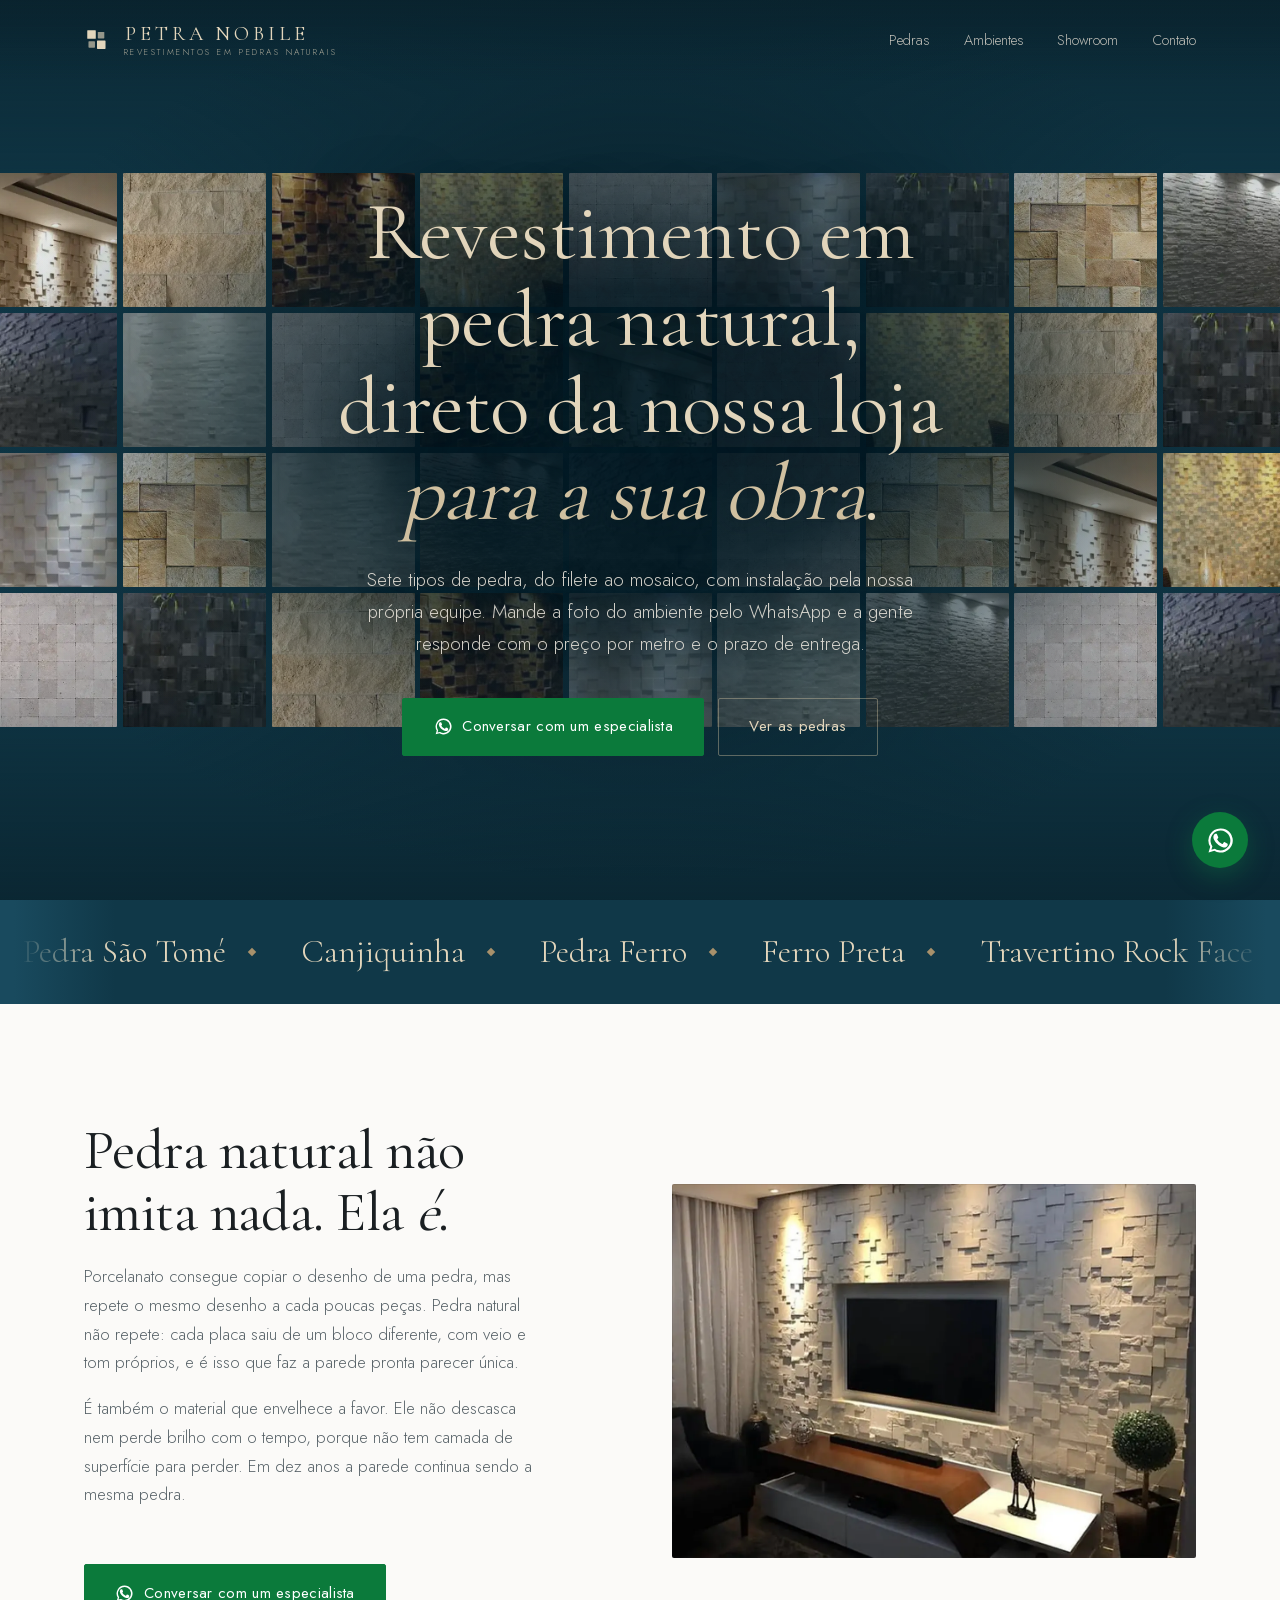
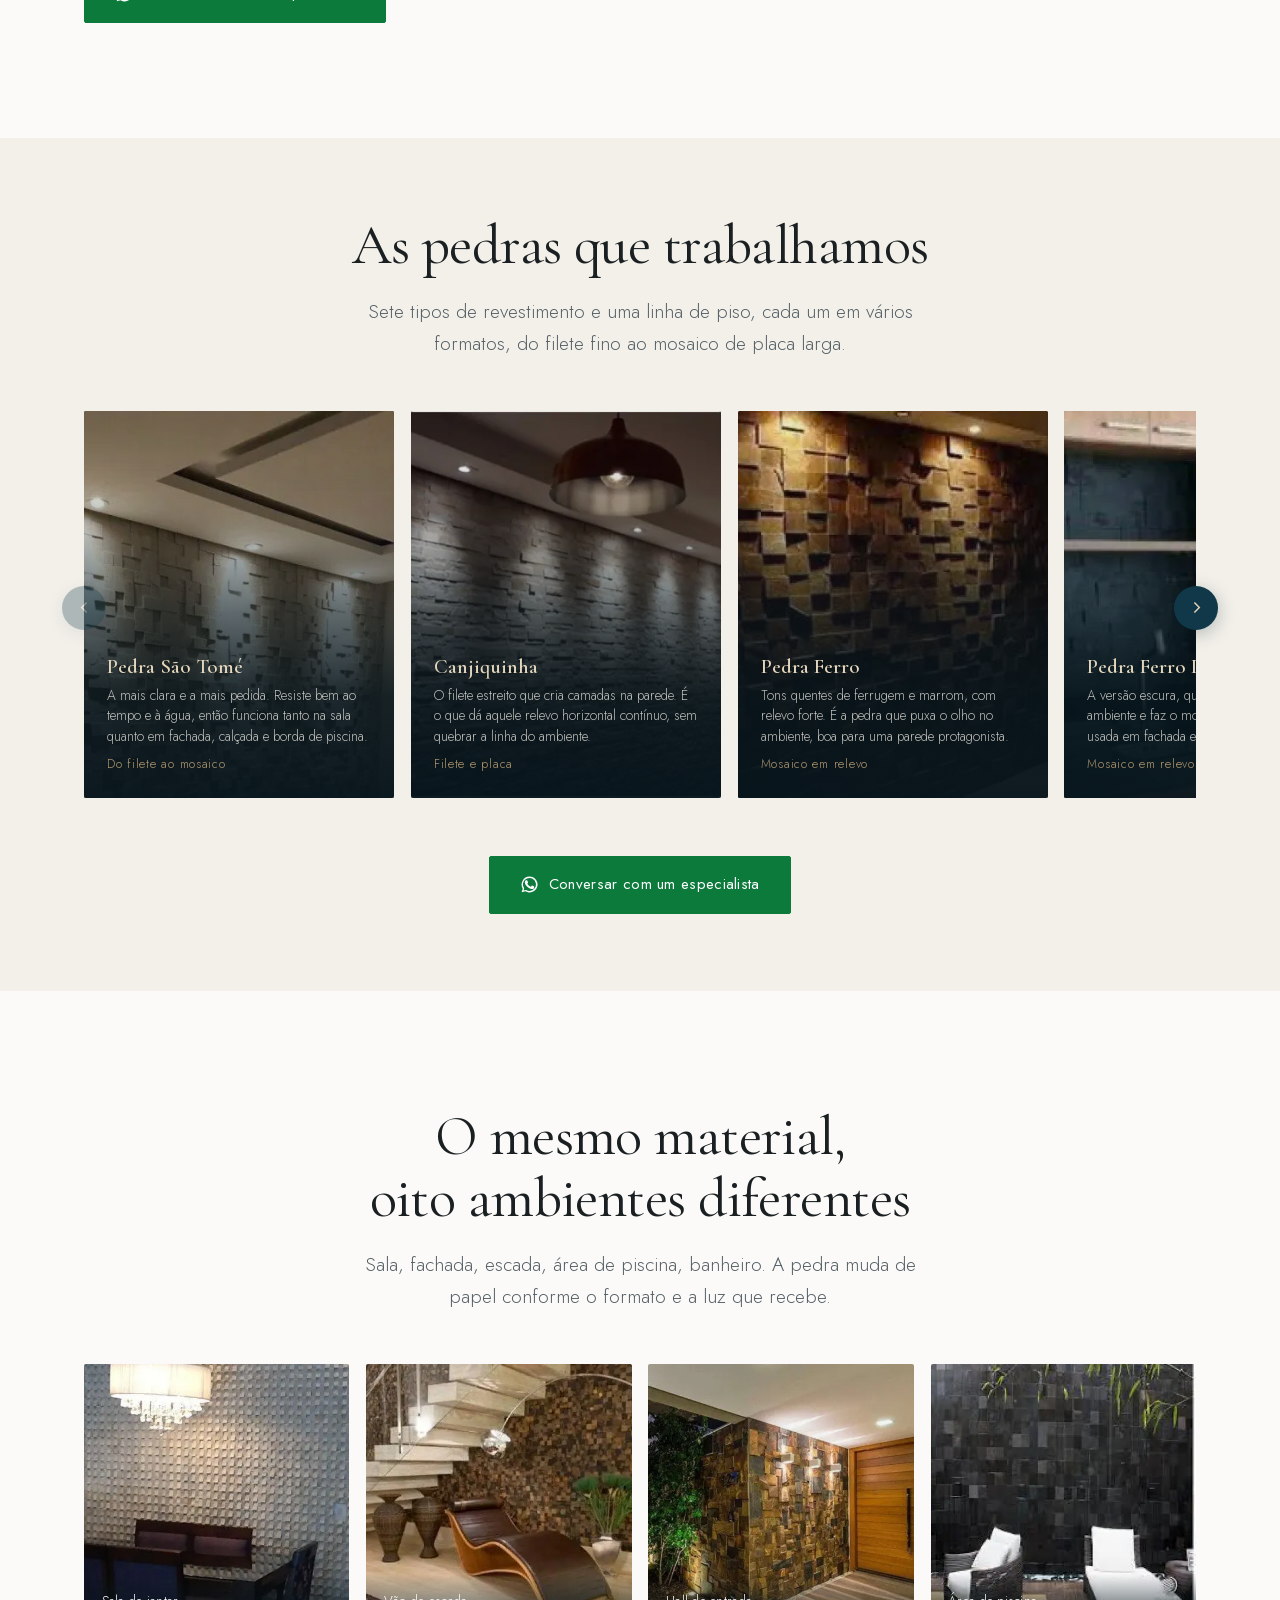
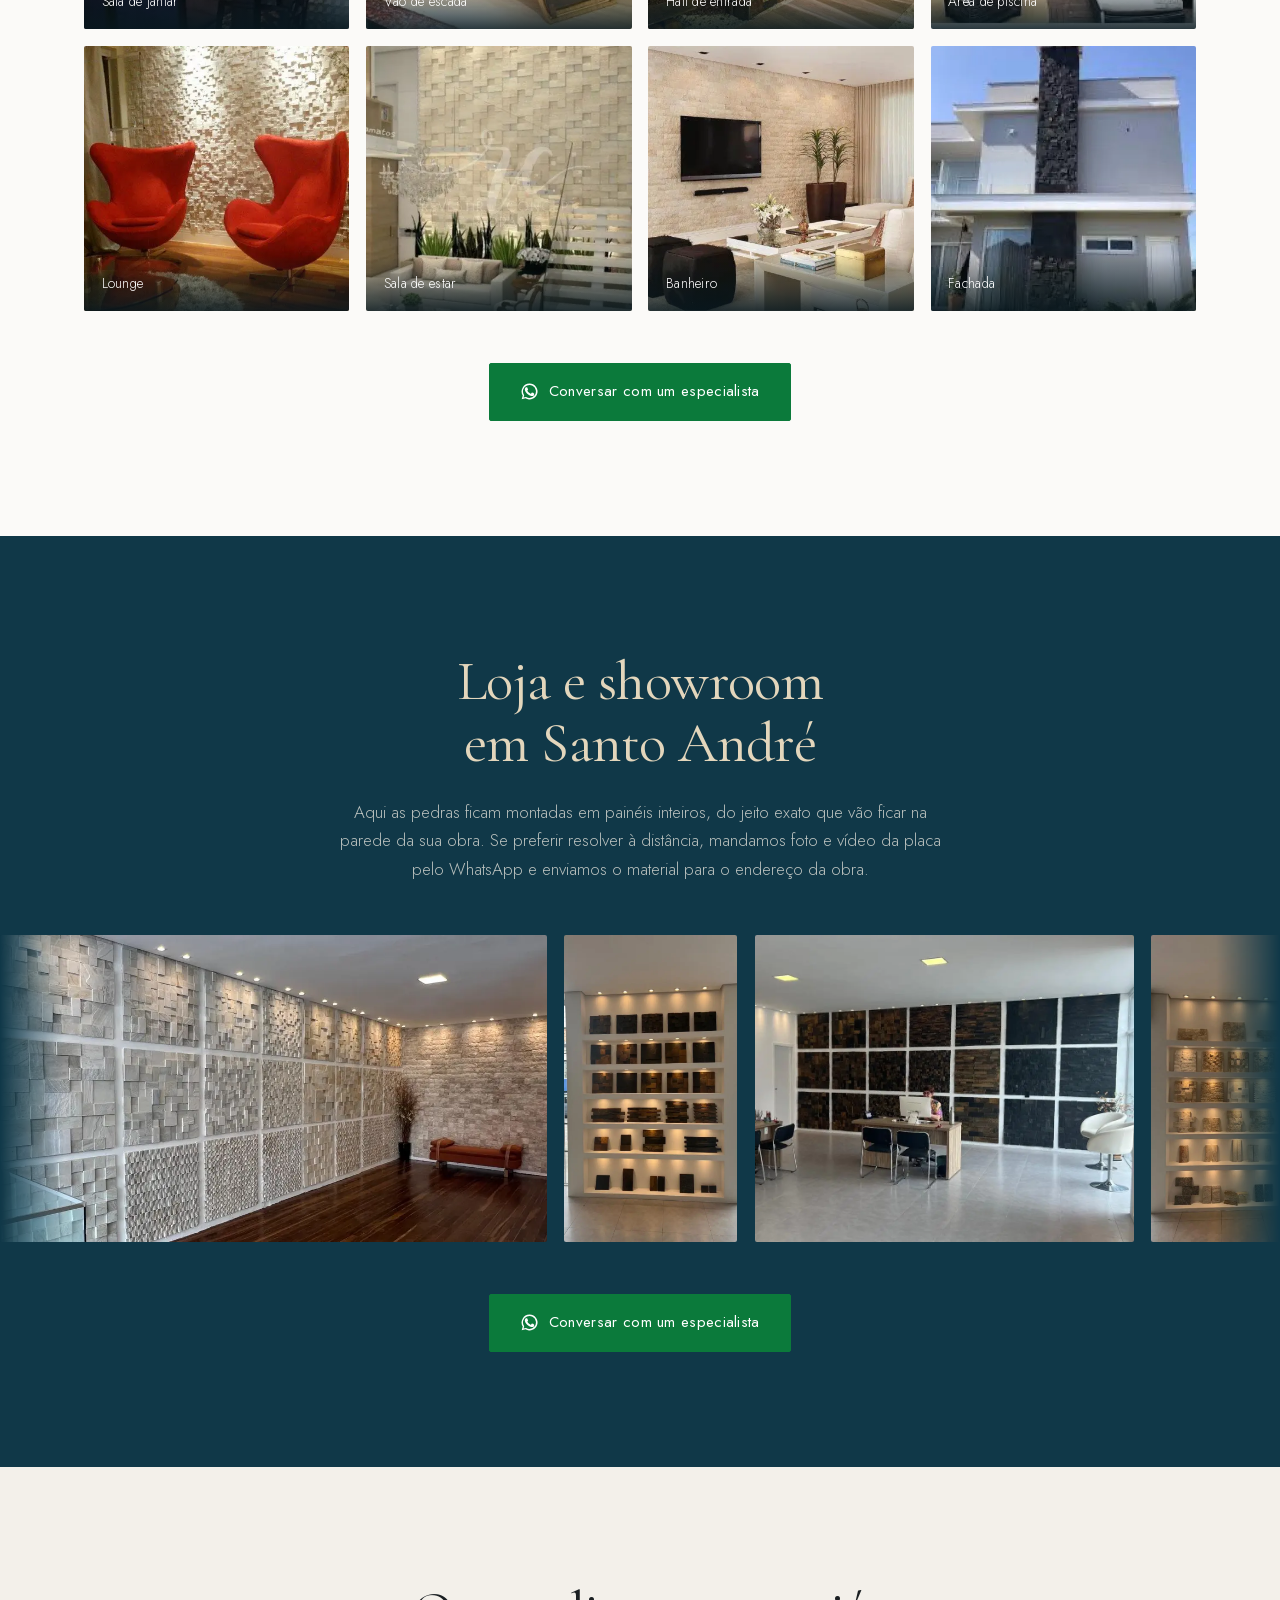
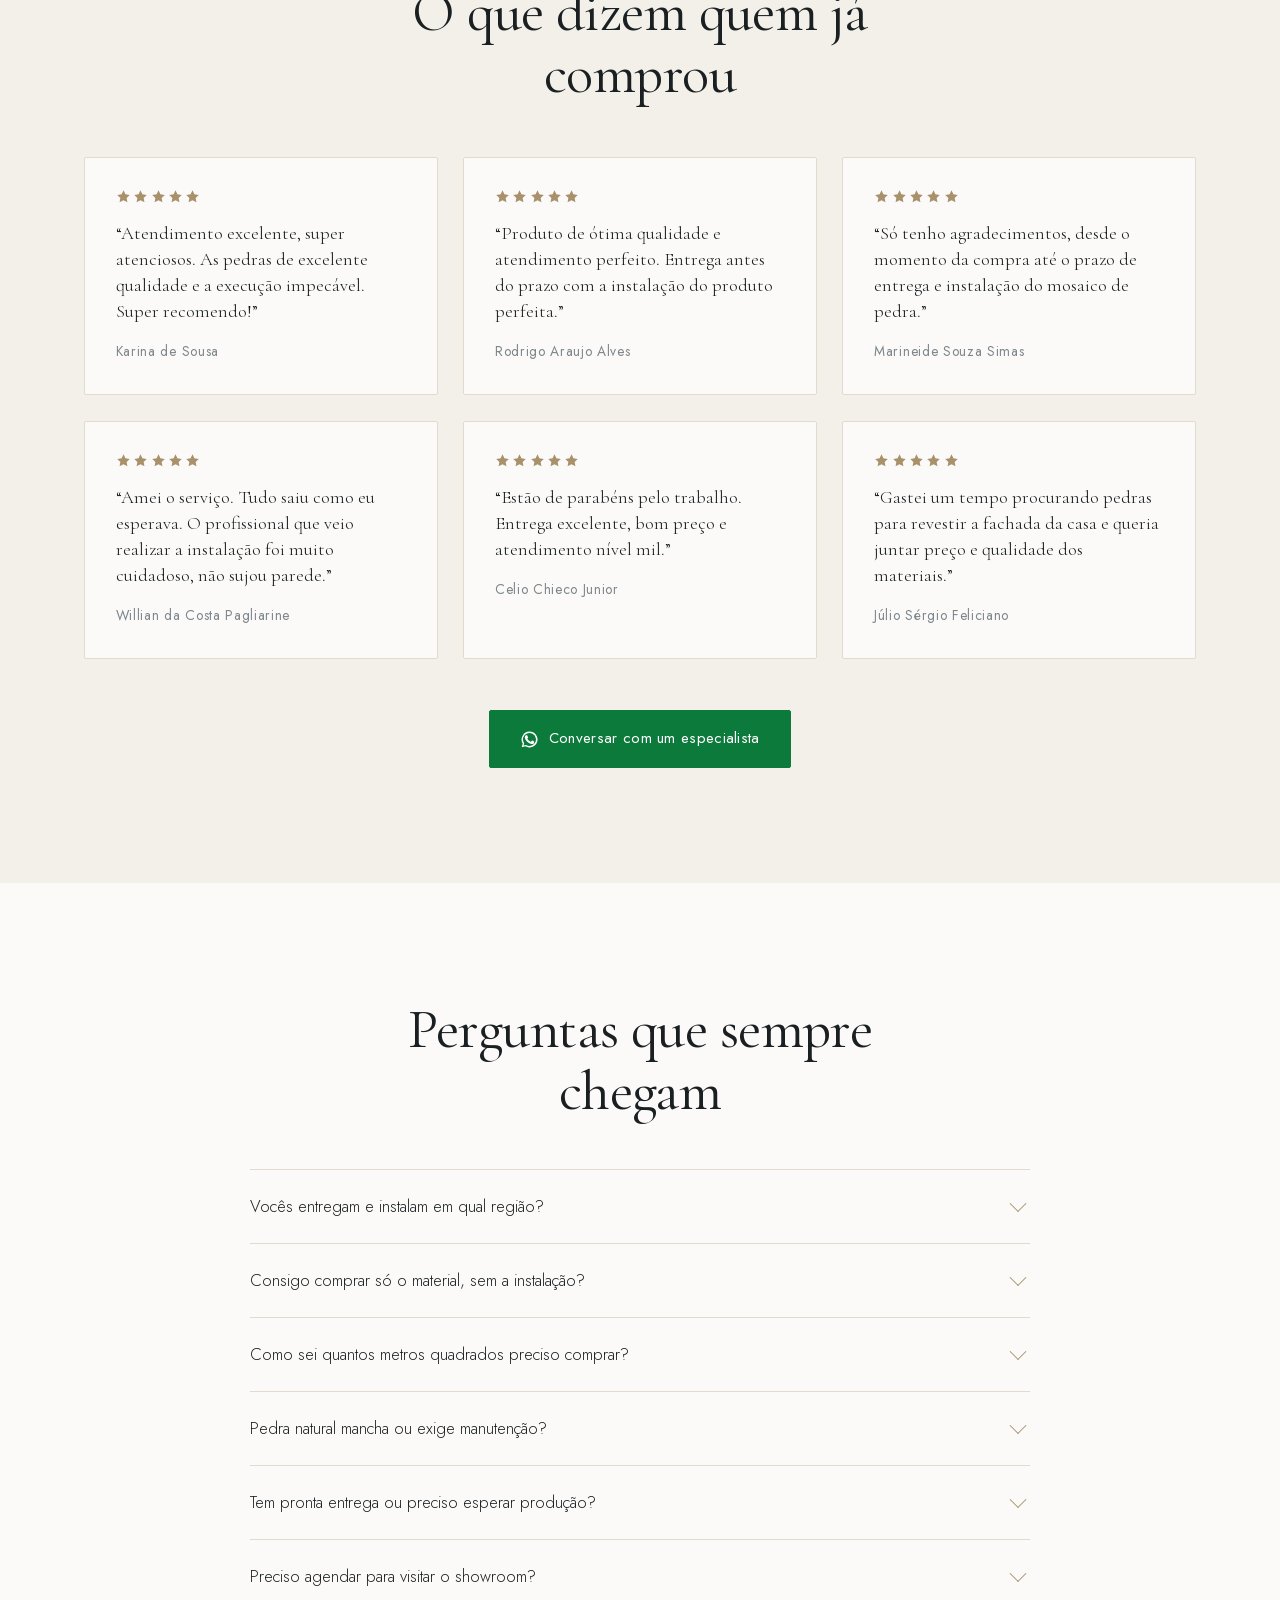
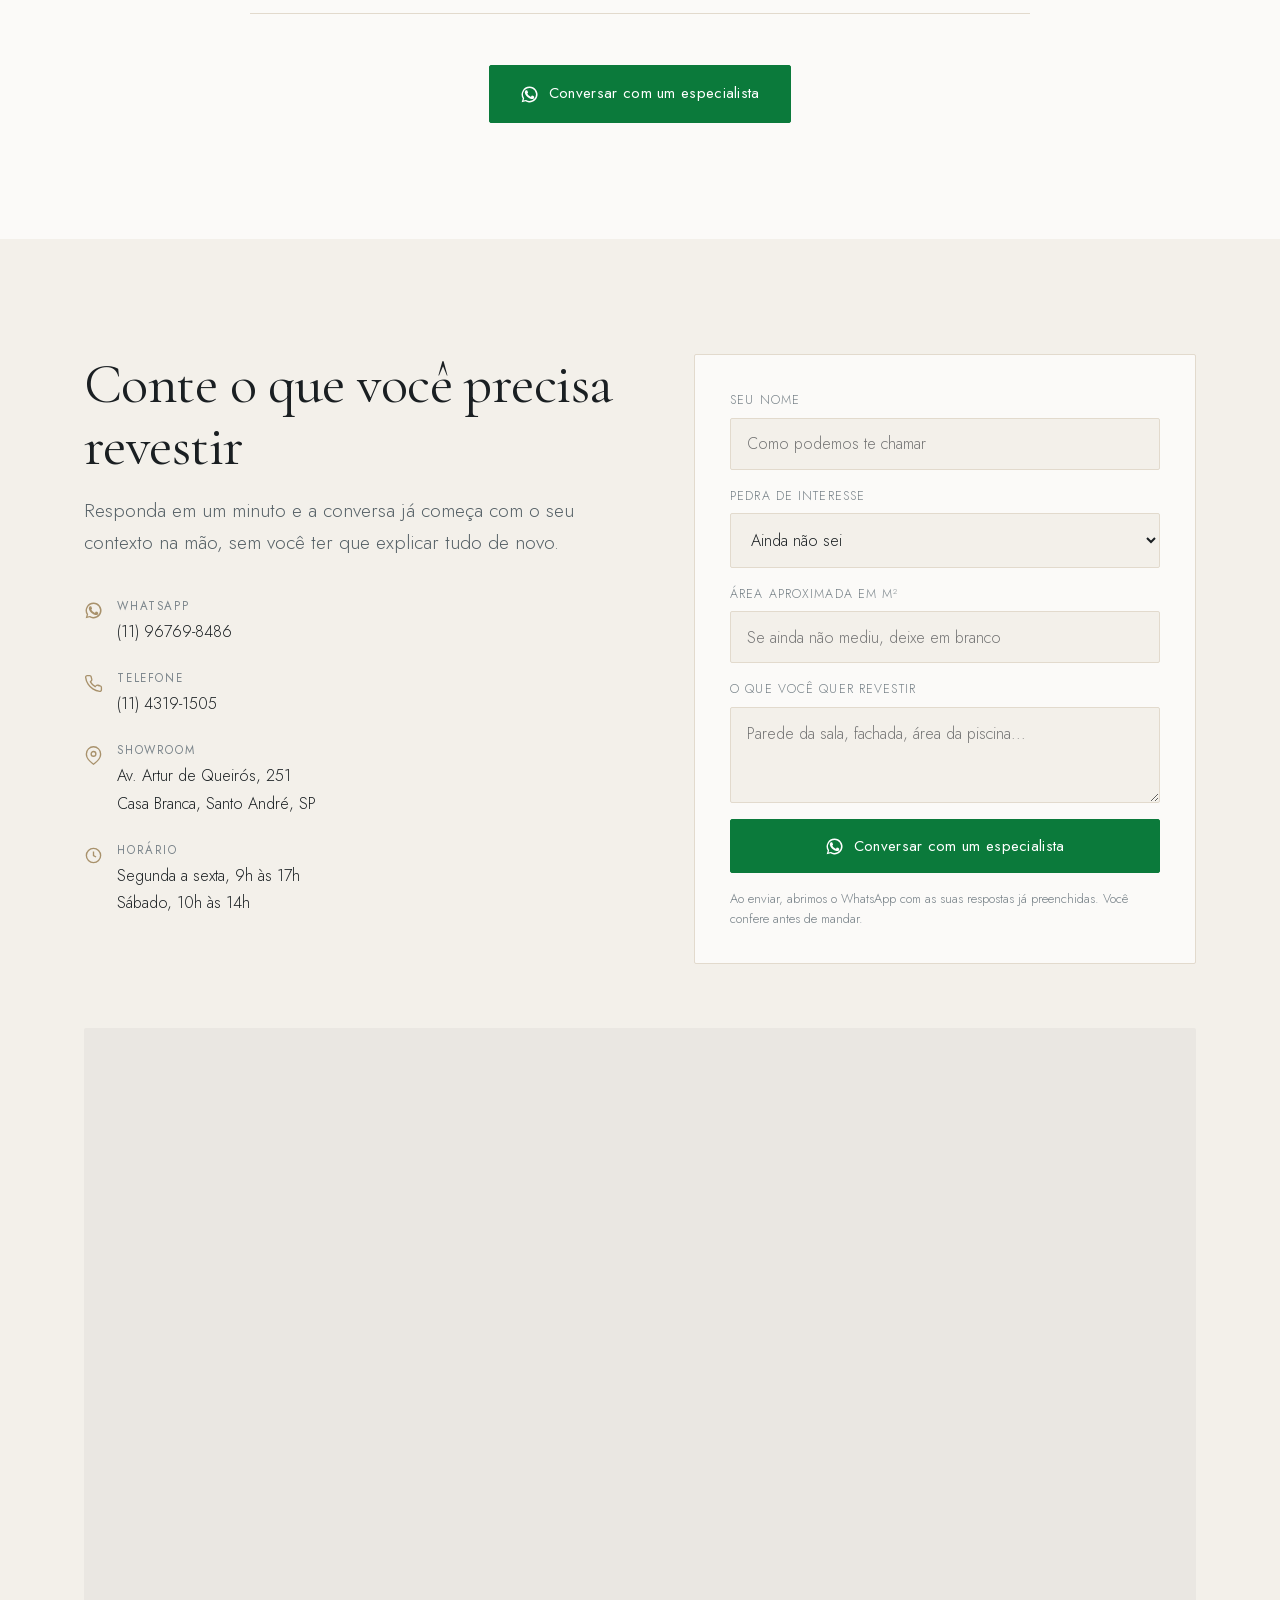
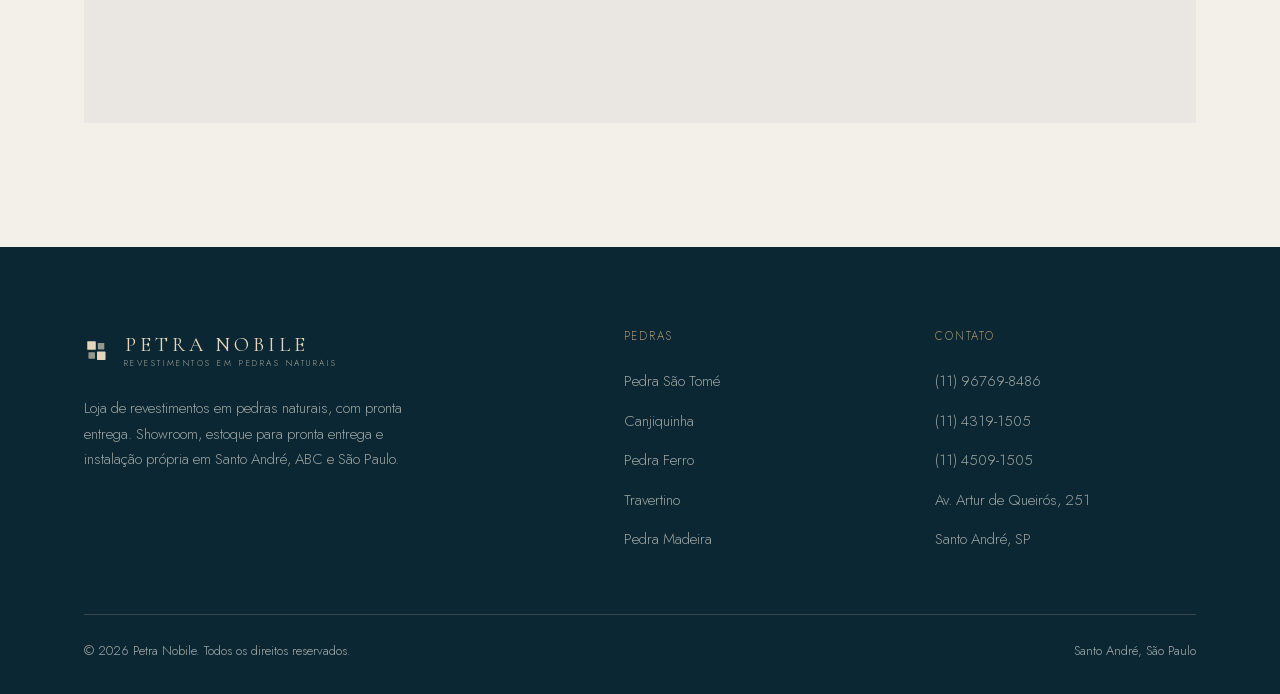
==== commit cfe15f8d: "fix: copy denied the very channel the shop sells through Co-Authored-By: Claude Opus 5 <noreply@anth" ====
--- a/index.html
+++ b/index.html
@@ -11,7 +11,7 @@
 <style>@font-face{font-family:'Cormorant';src:url('assets/fonts/cormorant-latin.woff2') format('woff2');font-weight:300 600;font-display:optional;unicode-range:U+0000-00FF,U+0131,U+0152-0153,U+02BB-02BC,U+02C6,U+02DA,U+02DC,U+0304,U+0308,U+0329,U+2000-206F,U+2074,U+20AC,U+2122,U+2191,U+2193,U+2212,U+2215,U+FEFF,U+FFFD}@font-face{font-family:'Cormorant';src:url('assets/fonts/cormorant-latin-ext.woff2') format('woff2');font-weight:300 600;font-display:optional;unicode-range:U+0100-02BA,U+02BD-02C5,U+02C7-02CC,U+02CE-02D7,U+02DD-02FF,U+0304,U+0308,U+0329,U+1D00-1DBF,U+1E00-1E9F,U+1EF2-1EFF,U+2020,U+20A0-20AB,U+20AD-20C0,U+2113,U+2C60-2C7F,U+A720-A7FF}@font-face{font-family:'Jost';src:url('assets/fonts/jost-latin.woff2') format('woff2');font-weight:300 600;font-display:optional;unicode-range:U+0000-00FF,U+0131,U+0152-0153,U+02BB-02BC,U+02C6,U+02DA,U+02DC,U+0304,U+0308,U+0329,U+2000-206F,U+2074,U+20AC,U+2122,U+2191,U+2193,U+2212,U+2215,U+FEFF,U+FFFD}@font-face{font-family:'Jost';src:url('assets/fonts/jost-latin-ext.woff2') format('woff2');font-weight:300 600;font-display:optional;unicode-range:U+0100-02BA,U+02BD-02C5,U+02C7-02CC,U+02CE-02D7,U+02DD-02FF,U+0304,U+0308,U+0329,U+1D00-1DBF,U+1E00-1E9F,U+1EF2-1EFF,U+2020,U+20A0-20AB,U+20AD-20C0,U+2113,U+2C60-2C7F,U+A720-A7FF}:root{--navy:#103848;--navy-2:#0B2733;--navy-3:#194A5E;--champ:#D0C0A0;--champ-2:#E3D6BC;--champ-3:#A8916B;--papel:#FBFAF8;--papel-2:#F3F0EA;--papel-3:#E8E2D7;--tinta:#1A1F22;--tinta-2:#556066;--tinta-3:#7C868C;--linha:#E2DACD;--linha-esc:rgba(208,192,160,.22);--wa:#0B7A3B;--wa-h:#096330;--display:'Cormorant',Georgia,'Times New Roman',serif;--body:'Jost','Helvetica Neue',Arial,sans-serif;--ease:cubic-bezier(.22,.61,.36,1);--gut:clamp(1.25rem,5vw,5rem);--maxw:1240px}*{margin:0;padding:0;box-sizing:border-box}html{-webkit-text-size-adjust:100%;scroll-behavior:smooth;overflow-x:clip}body{background:var(--papel);color:var(--tinta);font-family:var(--body);font-weight:300;font-size:clamp(1rem,.26vw + .94rem,1.06rem);line-height:1.7;-webkit-font-smoothing:antialiased;overflow-x:clip}img,svg,video{display:block;max-width:100%}img{height:auto}a{color:inherit;text-decoration:none}::selection{background:var(--navy);color:var(--champ-2)}:focus-visible{outline:2px solid var(--navy);outline-offset:3px;border-radius:2px}.wrap{width:100%;max-width:var(--maxw);margin-inline:auto;padding-inline:var(--gut)}.sec{padding-block:clamp(4.5rem,9vw,8.5rem)}.sec--curta{padding-block:clamp(3.5rem,6vw,5.5rem)}.h1,.h2,.h3{font-family:var(--display);font-weight:400;line-height:1.06;letter-spacing:-.01em}.h1{font-size:clamp(2.7rem,6.4vw,5.4rem)}.h2{font-size:clamp(2.1rem,4.4vw,3.6rem);line-height:1.1}.h3{font-size:clamp(1.4rem,2vw,1.8rem);line-height:1.18}.it{font-style:italic}.lead{font-size:clamp(1.05rem,.5vw + .94rem,1.2rem);color:var(--tinta-2);line-height:1.68;max-width:56ch}.cab{display:grid;gap:1.15rem;max-width:46ch}.cab--centro{justify-items:center;text-align:center;margin-inline:auto;max-width:60ch}.h2--duas{max-width:none}.corpo{color:var(--tinta-2)}.corpo p + p{margin-top:1.05rem}.esc .h2,.esc .h3{color:var(--champ-2)}.esc .lead,.esc .corpo{color:rgba(240,236,228,.76)}.btn{display:inline-flex;align-items:center;justify-content:center;gap:.6rem;min-height:54px;padding:.95rem 1.9rem;border:1px solid transparent;border-radius:2px;font-family:var(--body);font-size:.95rem;font-weight:400;letter-spacing:.02em;cursor:pointer;transition:background .3s var(--ease),border-color .3s var(--ease),color .3s var(--ease),transform .3s var(--ease)}.btn:active{transform:translateY(1px)}.btn svg{width:19px;height:19px;flex:none}.btn--wa{background:var(--wa);border-color:var(--wa);color:#fff}.btn--wa:hover{background:var(--wa-h);border-color:var(--wa-h)}.btn--linha{background:transparent;color:var(--tinta);border-color:var(--linha)}.btn--linha:hover{background:var(--papel-2);border-color:var(--tinta-3)}.btn--linha-clara{background:transparent;color:var(--champ-2);border-color:rgba(208,192,160,.42)}.btn--linha-clara:hover{background:rgba(208,192,160,.12);border-color:var(--champ)}.acoes{display:flex;flex-wrap:wrap;gap:.85rem;margin-top:2.3rem}.acoes--centro{justify-content:center}.nav{position:fixed;inset:0 0 auto;z-index:60;transition:background .35s var(--ease),box-shadow .35s var(--ease)}.nav__in{display:flex;align-items:center;justify-content:space-between;gap:1.5rem;min-height:80px;position:relative;z-index:1}.nav::before{content:'';position:absolute;inset:0;pointer-events:none;background:linear-gradient(rgba(9,32,42,.62),rgba(9,32,42,.22) 62%,rgba(9,32,42,0));transition:opacity .35s var(--ease)}.nav[data-fixa]::before{opacity:0}.nav[data-fixa]{background:rgba(16,56,72,.94);backdrop-filter:blur(14px);box-shadow:0 1px 0 var(--linha-esc)}.marca{display:flex;align-items:center;gap:.7rem;color:var(--champ-2);padding-block:.5rem;min-height:44px}.marca__s{width:26px;height:26px;flex:none}.marca__t{display:grid;line-height:1}.marca__t b{font-family:var(--display);font-weight:400;font-size:1.28rem;letter-spacing:.19em;text-indent:.19em}.marca__t i{font-style:normal;font-family:var(--body);font-size:.53rem;letter-spacing:.3em;text-indent:.3em;opacity:.72;margin-top:.24rem}.nav__links{display:flex;gap:2.1rem;list-style:none;font-size:.9rem}.nav__links a{color:rgba(233,226,213,.82);position:relative;padding-block:.3rem;transition:color .3s var(--ease)}.nav__links a::after{content:'';position:absolute;left:0;right:100%;bottom:0;height:1px;background:var(--champ);transition:right .35s var(--ease)}.nav__links a:hover{color:var(--champ-2)}.nav__links a:hover::after{right:0}.burger{display:none;width:44px;height:44px;padding:11px 6px;margin-right:-6px;background:none;border:0;cursor:pointer;position:relative}.burger span{position:absolute;left:6px;width:32px;height:1.6px;background:var(--champ-2);transition:.34s var(--ease)}.burger span:nth-child(1){top:13px}.burger span:nth-child(2){top:21.5px}.burger span:nth-child(3){top:30px}.gaveta{position:fixed;inset:0;z-index:55;background:var(--navy);display:grid;align-content:center;gap:.2rem;padding:6rem var(--gut) 3rem;visibility:hidden;opacity:0;transition:opacity .35s var(--ease),visibility .35s}.gaveta[data-aberta]{visibility:visible;opacity:1}.gaveta a{font-family:var(--display);font-size:clamp(2rem,7.4vw,2.8rem);padding-block:.42rem;color:var(--champ-2)}.gaveta .btn{font-family:var(--body);font-size:.95rem;margin-top:1.7rem;justify-self:start}body.travado{overflow:hidden}.hero{position:relative;background:var(--navy);min-height:100svh;display:grid;place-items:center;overflow:hidden;isolation:isolate}.hero__parede{position:absolute;inset:-2%;z-index:0;display:grid;grid-template-columns:repeat(auto-fill,minmax(clamp(86px,10.5vw,176px),1fr));grid-auto-rows:clamp(86px,10.5vw,176px);gap:clamp(3px,.45vw,7px);align-content:center;justify-content:center}.pl{overflow:hidden;border-radius:1px;background:var(--navy-2);opacity:0;transform:scale(.86);animation:assenta .9s var(--ease) forwards;animation-delay:calc(var(--i) * 42ms)}.pl img{width:100%;height:100%;object-fit:cover}@keyframes assenta{to{opacity:1;transform:none}}.hero__veu{position:absolute;inset:0;z-index:1;pointer-events:none;background:radial-gradient(ellipse 54% 50% at 50% 48%,rgba(9,32,42,.95) 0%,rgba(9,32,42,.9) 32%,rgba(9,32,42,.6) 58%,rgba(9,32,42,.2) 80%,rgba(9,32,42,0) 100%),linear-gradient(rgba(9,32,42,.62),rgba(9,32,42,.06) 26%,rgba(9,32,42,.06) 72%,rgba(9,32,42,.7))}.hero__centro{position:relative;z-index:2;display:grid;justify-items:center;text-align:center;padding-block:clamp(7rem,14vh,10rem) clamp(5rem,9vh,7rem)}.hero .h1{color:var(--champ-2);max-width:19ch;text-shadow:0 2px 30px rgba(6,20,27,.75),0 0 70px rgba(6,20,27,.5)}.hero .h1 em{font-style:italic;color:var(--champ)}.hero__sub{color:rgba(240,235,226,.86);font-size:clamp(1.02rem,.45vw + .92rem,1.18rem);max-width:52ch;margin-top:1.7rem;line-height:1.72;text-shadow:0 1px 20px rgba(6,20,27,.8)}.duo{display:grid;grid-template-columns:minmax(0,1fr) minmax(0,1fr);gap:clamp(2.2rem,5vw,5rem);align-items:center}.foto-l{position:relative}.foto-l img{width:100%;border-radius:2px;background:var(--papel-3)}.foto-l::after{content:'';position:absolute;inset:0;pointer-events:none;box-shadow:inset 0 0 0 1px rgba(26,31,34,.09);border-radius:2px}.fita{background:var(--navy);color:var(--champ-2);overflow:hidden;position:relative;padding-block:clamp(1.4rem,2.6vw,2.1rem)}.fita::before,.fita::after{content:'';position:absolute;top:0;bottom:0;z-index:2;width:clamp(56px,9vw,160px);pointer-events:none}.fita::before{left:0;background:linear-gradient(90deg,var(--navy-3) 12%,rgba(25,74,94,0))}.fita::after{right:0;background:linear-gradient(270deg,var(--navy-3) 12%,rgba(25,74,94,0))}.fita__t{display:flex;width:max-content}.fita__l{display:flex;list-style:none;width:max-content;animation:corre 52s linear infinite}.fita__l li{display:flex;align-items:center;white-space:nowrap;font-family:var(--display);font-size:clamp(1.3rem,2.6vw,2.15rem);line-height:1.14;padding-inline:clamp(.9rem,1.8vw,1.5rem)}.fita__l li::after{content:'';width:6px;height:6px;margin-left:clamp(.9rem,1.8vw,1.5rem);background:var(--champ-3);rotate:45deg;flex:none}@keyframes corre{to{transform:translateX(-50%)}}.fita:hover .fita__l{animation-play-state:paused}.vitrine{overflow:hidden;margin-top:clamp(2.4rem,4vw,3.4rem);-webkit-mask-image:linear-gradient(90deg,transparent,#000 5%,#000 95%,transparent);mask-image:linear-gradient(90deg,transparent,#000 5%,#000 95%,transparent)}.vitrine__t{display:flex;list-style:none;width:max-content;gap:clamp(.7rem,1.4vw,1.1rem);animation:corre 46s linear infinite}.vitrine__t li{flex:none;height:clamp(190px,24vw,320px);border-radius:2px;overflow:hidden;background:var(--navy-2)}.vitrine__t img{width:auto;height:100%;object-fit:cover;display:block}.vitrine:hover .vitrine__t{animation-play-state:paused}.car{position:relative}.car__pista{display:flex;gap:clamp(.7rem,1.4vw,1.05rem);overflow-x:auto;scroll-snap-type:x mandatory;scroll-behavior:smooth;padding-bottom:.4rem;scrollbar-width:none;-ms-overflow-style:none}.car__pista::-webkit-scrollbar{display:none}.card{position:relative;flex:0 0 clamp(224px,25vw,310px);scroll-snap-align:start;border-radius:2px;overflow:hidden;background:var(--navy-2);isolation:isolate;aspect-ratio:4/5;display:block}.card img{width:100%;height:100%;object-fit:cover;opacity:.95;transition:transform 1.2s var(--ease),opacity .5s}.card:hover img{transform:scale(1.05);opacity:1}.card__v{position:absolute;inset:0;pointer-events:none;background:linear-gradient(0deg,rgba(7,21,28,.97) 0%,rgba(7,21,28,.9) 26%,rgba(7,21,28,.62) 48%,rgba(7,21,28,.22) 70%,rgba(7,21,28,.04) 88%,transparent 100%)}.card__c{position:absolute;left:0;right:0;bottom:0;padding:clamp(1rem,1.8vw,1.45rem)}.card__n{font-family:var(--display);color:var(--champ-2);font-size:clamp(1.24rem,1.6vw,1.5rem);line-height:1.12}.card__d{color:rgba(240,236,228,.78);font-size:.86rem;line-height:1.5;margin-top:.32rem}.card__f{color:var(--champ-3);font-size:.76rem;letter-spacing:.06em;margin-top:.5rem}.car__nav{position:absolute;top:calc(50% - 22px);width:44px;height:44px;border-radius:50%;border:0;cursor:pointer;background:var(--navy);color:var(--champ-2);display:grid;place-items:center;box-shadow:0 4px 18px rgba(11,39,51,.28);transition:background .3s var(--ease),opacity .3s}.car__nav:hover{background:var(--navy-3)}.car__nav svg{width:17px;height:17px}.car__nav--ant{left:-22px}.car__nav--prox{right:-22px}.car__nav[disabled]{opacity:.3;cursor:default}.gal{display:grid;grid-template-columns:repeat(4,minmax(0,1fr));gap:clamp(.7rem,1.4vw,1.05rem)}.gal figure{position:relative;overflow:hidden;border-radius:2px;background:var(--papel-3);aspect-ratio:1}.gal img{width:100%;height:100%;object-fit:cover;transition:transform 1.3s var(--ease)}.gal figure:hover img{transform:scale(1.045)}.gal figcaption{position:absolute;left:0;right:0;bottom:0;padding:1rem 1.1rem;color:#fff;font-size:.86rem;letter-spacing:.02em;background:linear-gradient(0deg,rgba(8,24,31,.86),rgba(8,24,31,0))}.show{background:var(--navy);color:var(--champ-2)}.show__cab{justify-items:center;text-align:center;margin-inline:auto;max-width:none;gap:1.4rem}.show__cab .h2{max-width:16ch}.show__cab .corpo{max-width:none;display:grid;gap:1rem;justify-items:center}.show__cab .corpo p{max-width:62ch}.dep{display:grid;grid-template-columns:repeat(3,minmax(0,1fr));gap:clamp(1rem,2vw,1.6rem)}.dep__c{background:var(--papel);border:1px solid var(--linha);border-radius:2px;padding:clamp(1.5rem,2.4vw,2rem);display:grid;gap:1rem;align-content:start}.dep__c p{font-family:var(--display);font-size:1.15rem;line-height:1.42;color:var(--tinta)}.dep__c b{font-family:var(--body);font-weight:400;font-size:.85rem;letter-spacing:.05em;color:var(--tinta-3)}.estrelas{display:flex;gap:.15rem;color:var(--champ-3)}.estrelas svg{width:15px;height:15px}.faq{display:grid;border-top:1px solid var(--linha);max-width:78ch;margin-inline:auto}.faq details{border-bottom:1px solid var(--linha)}.faq summary{cursor:pointer;list-style:none;padding:1.4rem 2.6rem 1.4rem 0;position:relative;font-size:1.04rem;transition:color .3s var(--ease)}.faq summary::-webkit-details-marker{display:none}.faq summary:hover{color:var(--navy-3)}.faq summary::after{content:'';position:absolute;right:.4rem;top:50%;width:11px;height:11px;border-right:1.5px solid var(--champ-3);border-bottom:1.5px solid var(--champ-3);transform:translateY(-70%) rotate(45deg);transition:transform .35s var(--ease)}.faq details[open] summary::after{transform:translateY(-30%) rotate(-135deg)}.faq p{padding-bottom:1.6rem;color:var(--tinta-2);max-width:66ch}.contato{background:var(--papel-2)}.contato__g{display:grid;grid-template-columns:minmax(0,1fr) minmax(0,.92fr);gap:clamp(2.4rem,5vw,4.5rem);align-items:start}.dados{display:grid;gap:1.5rem;margin-top:2.4rem}.dados a,.dados div{display:flex;gap:.9rem;align-items:flex-start}.dados svg{width:19px;height:19px;flex:none;margin-top:.3rem;color:var(--champ-3)}.dados b{display:block;font-size:.72rem;letter-spacing:.14em;text-transform:uppercase;color:var(--tinta-3);font-weight:400;margin-bottom:.1rem}.dados span{font-size:1rem;color:var(--tinta)}.dados a:hover span{color:var(--navy-3)}.form{background:var(--papel);border:1px solid var(--linha);border-radius:2px;padding:clamp(1.5rem,3vw,2.2rem);display:grid;gap:1rem}.campo{display:grid;gap:.4rem}.campo label{font-size:.78rem;letter-spacing:.09em;text-transform:uppercase;color:var(--tinta-3)}.campo input,.campo select,.campo textarea{font-family:var(--body);font-size:1rem;font-weight:300;color:var(--tinta);background:var(--papel-2);border:1px solid var(--linha);border-radius:2px;padding:.85rem 1rem;min-height:50px;width:100%}.campo textarea{min-height:96px;resize:vertical}.campo input:focus,.campo select:focus,.campo textarea:focus{outline:none;border-color:var(--navy-3);background:var(--papel)}.mapa{border:0;width:100%;aspect-ratio:16/10;border-radius:2px;background:var(--papel-3);filter:grayscale(.5) contrast(1.05) saturate(.9);transition:filter .5s var(--ease)}.mapa:hover{filter:none}.rodape{background:var(--navy-2);color:rgba(236,231,222,.66);padding-block:clamp(3.5rem,7vw,5rem) 2rem}.rodape__t{display:grid;grid-template-columns:minmax(0,1.5fr) repeat(2,minmax(0,.8fr));gap:clamp(2rem,4vw,3.5rem);align-items:start}.rodape .marca{margin-bottom:1.3rem}.rodape__k{font-size:.72rem;letter-spacing:.15em;text-transform:uppercase;color:var(--champ-3);margin-bottom:1rem}.rodape ul{list-style:none;display:grid;gap:.05rem}.rodape li a,.rodape li span{display:inline-flex;align-items:center;gap:.55rem;padding-block:.42rem;font-size:.93rem;transition:color .3s var(--ease)}.rodape a:hover{color:var(--champ-2)}.rodape__b{display:flex;flex-wrap:wrap;justify-content:space-between;gap:1rem;margin-top:clamp(2.4rem,5vw,3.4rem);padding-top:1.6rem;border-top:1px solid var(--linha-esc);font-size:.81rem;color:rgba(236,231,222,.66)}.wa-flut{position:fixed;right:clamp(1rem,3vw,2rem);bottom:clamp(1rem,3vw,2rem);z-index:50;width:56px;height:56px;border-radius:50%;background:var(--wa);color:#fff;display:grid;place-items:center;box-shadow:0 8px 26px rgba(14,138,69,.34);transition:transform .3s var(--ease),background .3s var(--ease)}.wa-flut:hover{background:var(--wa-h);transform:translateY(-2px)}.wa-flut svg{width:29px;height:29px}[data-sobe]{opacity:0;transform:translateY(24px);transition:opacity .85s var(--ease),transform .85s var(--ease)}[data-sobe].dentro{opacity:1;transform:none}[data-sobe][data-atraso="1"]{transition-delay:.09s}[data-sobe][data-atraso="2"]{transition-delay:.18s}[data-sobe][data-atraso="3"]{transition-delay:.27s}@media (max-width:1000px){.nav__links{display:none}.burger{display:block}.duo,.contato__g{grid-template-columns:1fr;gap:2.2rem}.gal{grid-template-columns:repeat(2,minmax(0,1fr))}.dep{grid-template-columns:1fr}.car__nav{display:none}.rodape__t{grid-template-columns:1fr 1fr}.rodape__m{grid-column:1/-1}}@media (max-width:620px){.hero .h1{font-size:clamp(2.05rem,8.4vw,2.8rem)}.hero .h1 br,.h2--duas br{display:none}.hero .acoes{flex-direction:column;align-items:stretch;width:100%;max-width:23rem}.hero .acoes .btn{width:100%}.hero__veu{background:radial-gradient(ellipse 92% 52% at 50% 47%,rgba(9,32,42,.95) 0%,rgba(9,32,42,.9) 44%,rgba(9,32,42,.7) 74%,rgba(9,32,42,.5) 100%),linear-gradient(rgba(9,32,42,.78),rgba(9,32,42,.42) 40%,rgba(9,32,42,.86))}.gal{grid-template-columns:repeat(2,minmax(0,1fr))}.corpo,.dep__c p,.faq p,.card__d{font-size:.95rem}}@media (prefers-reduced-motion:reduce){html{scroll-behavior:auto}*,*::before,*::after{animation-duration:.001ms !important;animation-delay:0ms !important;transition-duration:.001ms !important}[data-sobe]{opacity:1;transform:none}.pl{opacity:1;transform:none}.fita__l,.vitrine__t{animation:none}}</style>
 
 <title>Petra Nobile | Revestimentos em Pedras Naturais em Santo André e São Paulo</title>
-<meta name="description" content="Fabricante de revestimentos em pedras naturais em Santo André. Pedra São Tomé, Ferro, Canjiquinha, Travertino e Pedra Madeira com showroom para escolher, estoque para pronta entrega e instalação própria em São Paulo e ABC.">
+<meta name="description" content="Loja de revestimentos em pedras naturais em Santo André. Pedra São Tomé, Ferro, Canjiquinha, Travertino e Pedra Madeira com pronta entrega, preço por metro pelo WhatsApp e instalação própria em São Paulo e ABC.">
 <link rel="canonical" href="https://petranobile.com.br/">
 <meta name="theme-color" content="#103848">
 
@@ -20,7 +20,7 @@
 <meta property="og:site_name" content="Petra Nobile">
 <meta property="og:url" content="https://petranobile.com.br/">
 <meta property="og:title" content="Petra Nobile | Revestimentos em Pedras Naturais">
-<meta property="og:description" content="Somos fabricantes. Você escolhe a pedra no showroom em Santo André e recebe com instalação da nossa equipe.">
+<meta property="og:description" content="Pedra São Tomé, Ferro, Canjiquinha, Travertino e Pedra Madeira com pronta entrega. Peça o preço por metro pelo WhatsApp.">
 <meta property="og:image" content="https://petranobile.com.br/assets/img/hero-1400.webp">
 <meta name="twitter:card" content="summary_large_image">
 
@@ -31,7 +31,7 @@
 {"@context":"https://schema.org","@type":"HomeAndConstructionBusiness",
 "name":"Petra Nobile",
 "alternateName":"Petra Nobile Revestimentos em Pedras Naturais",
-"description":"Fabricante de revestimentos em pedras naturais em Santo André, SP. Pedra São Tomé, Pedra Ferro, Canjiquinha, Travertino e Pedra Madeira, com showroom, estoque para pronta entrega e instalação própria.",
+"description":"Loja de revestimentos em pedras naturais em Santo André, SP. Pedra São Tomé, Pedra Ferro, Canjiquinha, Travertino e Pedra Madeira, com pronta entrega, preço por metro e instalação própria.",
 "url":"https://petranobile.com.br/",
 "telephone":"+551143191505",
 "image":"https://petranobile.com.br/assets/img/hero-1400.webp",
@@ -140,9 +140,10 @@
   </div>
   <div class="hero__veu"></div>
   <div class="hero__centro wrap">
-    <h1 class="h1">Uma parede de pedra<br>não se escolhe <em class="it">por foto</em>.</h1>
-    <p class="hero__sub">Somos fabricantes. Você vem ao showroom em Santo André, encosta a mão
-      no relevo, vê o tom sob a luz real, e recebe com instalação da nossa própria equipe.</p>
+    <h1 class="h1">Revestimento em pedra natural,<br>direto da nossa loja <em class="it">para a sua obra</em>.</h1>
+    <p class="hero__sub">Sete tipos de pedra, do filete ao mosaico, com instalação pela nossa
+      própria equipe. Mande a foto do ambiente pelo WhatsApp e a gente responde com o preço
+      por metro e o prazo de entrega.</p>
     <div class="acoes acoes--centro">
       <a class="btn btn--wa" data-wa href="#">
         <svg viewBox="0 0 24 24" fill="currentColor" aria-hidden="true"><path d="M17.5 14.4c-.3-.2-1.7-.9-2-1-.3-.1-.5-.1-.7.1-.2.3-.7 1-.9 1.2-.2.2-.3.2-.6.1-1.7-.9-2.9-1.6-4-3.6-.3-.5.3-.5.8-1.5.1-.2 0-.4 0-.5s-.7-1.6-.9-2.2c-.2-.6-.5-.5-.7-.5h-.6c-.2 0-.5.1-.8.4-.3.3-1 1-1 2.5s1.1 2.9 1.2 3.1c.1.2 2.1 3.2 5.1 4.5 1.9.8 2.6.9 3.5.7.6-.1 1.7-.7 1.9-1.4.2-.7.2-1.2.2-1.4-.1-.2-.3-.3-.5-.5z"/><path d="M12 2A10 10 0 0 0 3.5 17.2L2.1 21.9l4.8-1.4A10 10 0 1 0 12 2zm0 18.2c-1.5 0-3-.4-4.3-1.2l-.3-.2-2.9.8.8-2.8-.2-.3A8.2 8.2 0 1 1 12 20.2z"/></svg>
@@ -337,10 +338,9 @@
 <section class="sec show esc" id="showroom">
   <div class="wrap">
     <div class="cab show__cab" data-sobe>
-      <h2 class="h2">Venha ver de perto antes de decidir</h2>
+      <h2 class="h2">Loja e showroom em Santo André</h2>
       <div class="corpo">
-        <p>Aqui as pedras estão montadas em painéis inteiros, do jeito exato que vão
-          ficar na parede da sua obra.</p>
+        <p>Aqui as pedras ficam montadas em painéis inteiros, do jeito exato que vão ficar na parede da sua obra. Se preferir resolver à distância, mandamos foto e vídeo da placa pelo WhatsApp e enviamos o material para o endereço da obra.</p>
       </div>
     </div>
   </div>
@@ -547,7 +547,7 @@
           </svg>
           <span class="marca__t"><b>PETRA NOBILE</b><i>REVESTIMENTOS EM PEDRAS NATURAIS</i></span>
         </a>
-        <p style="font-size:.93rem;max-width:38ch">Fabricante de revestimentos em pedras naturais.
+        <p style="font-size:.93rem;max-width:38ch">Loja de revestimentos em pedras naturais, com pronta entrega.
           Showroom, estoque para pronta entrega e instalação própria em Santo André, ABC e São Paulo.</p>
       </div>
       <div>
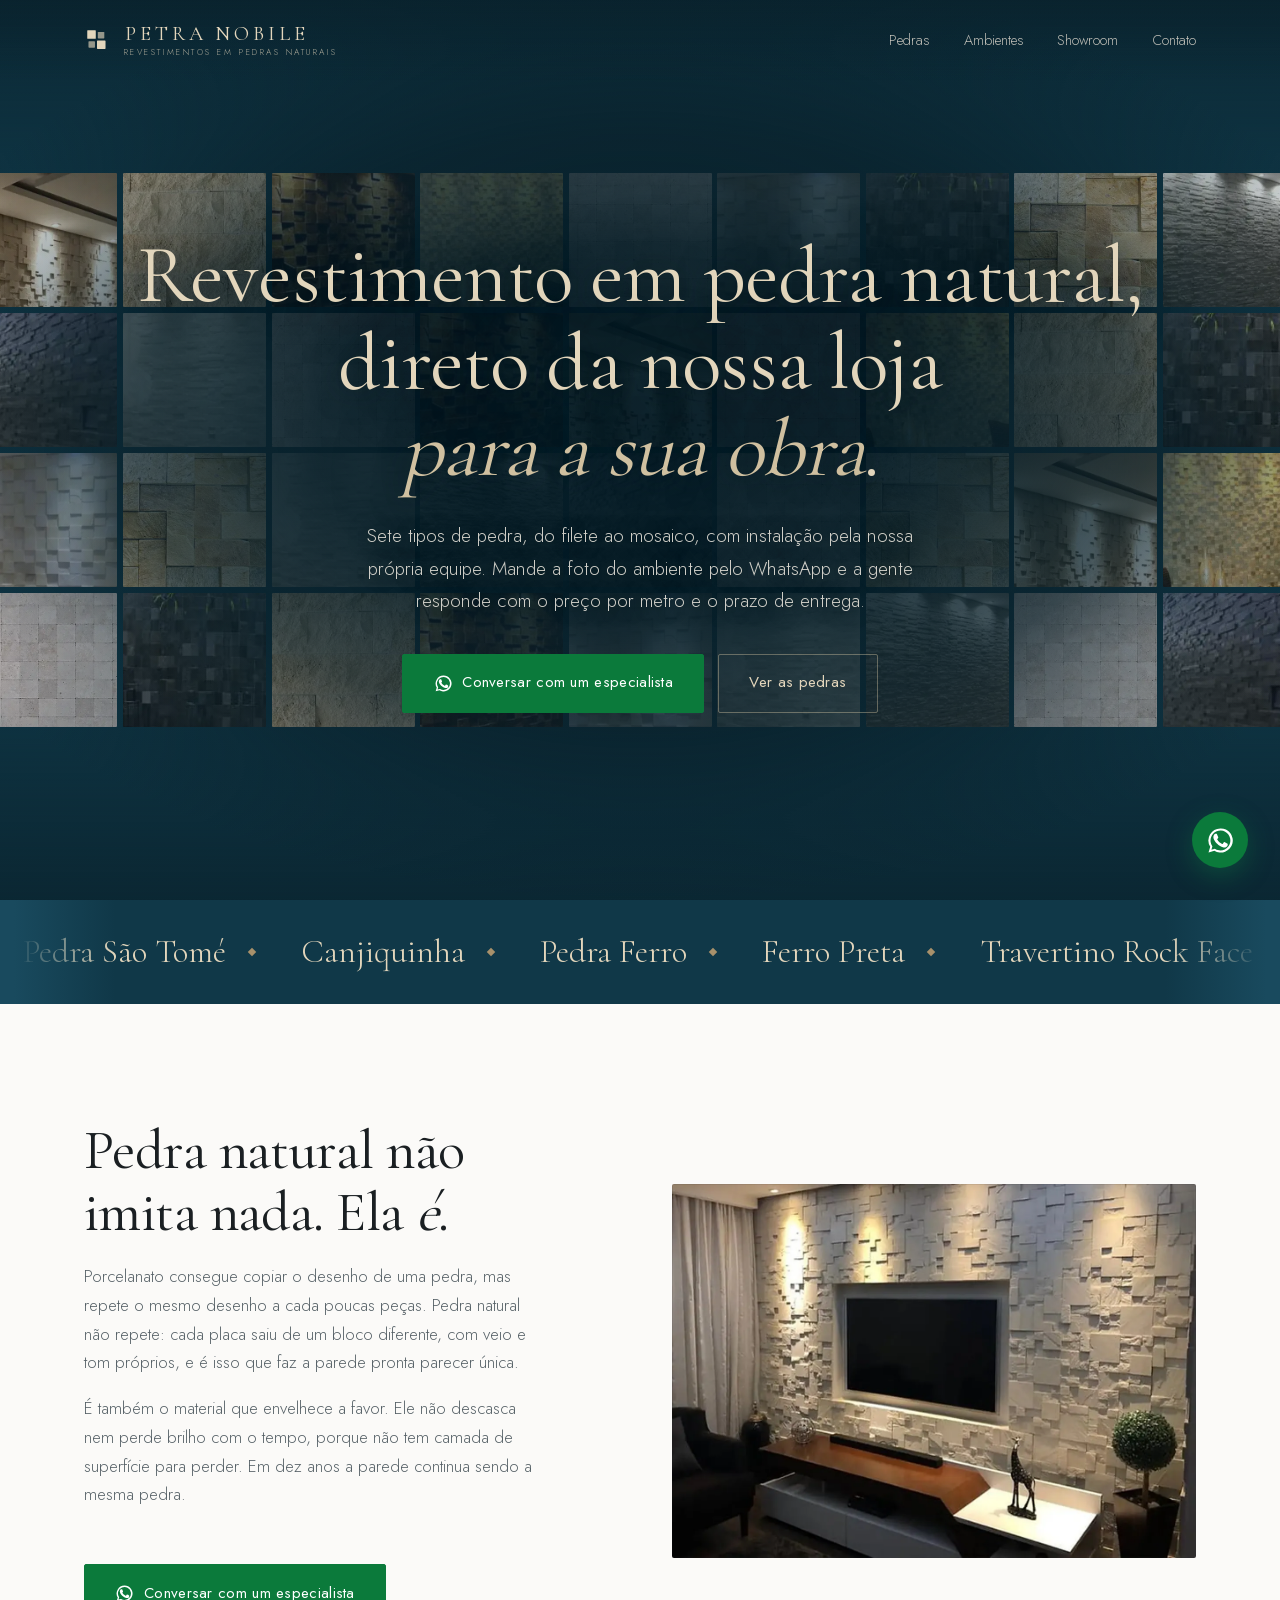
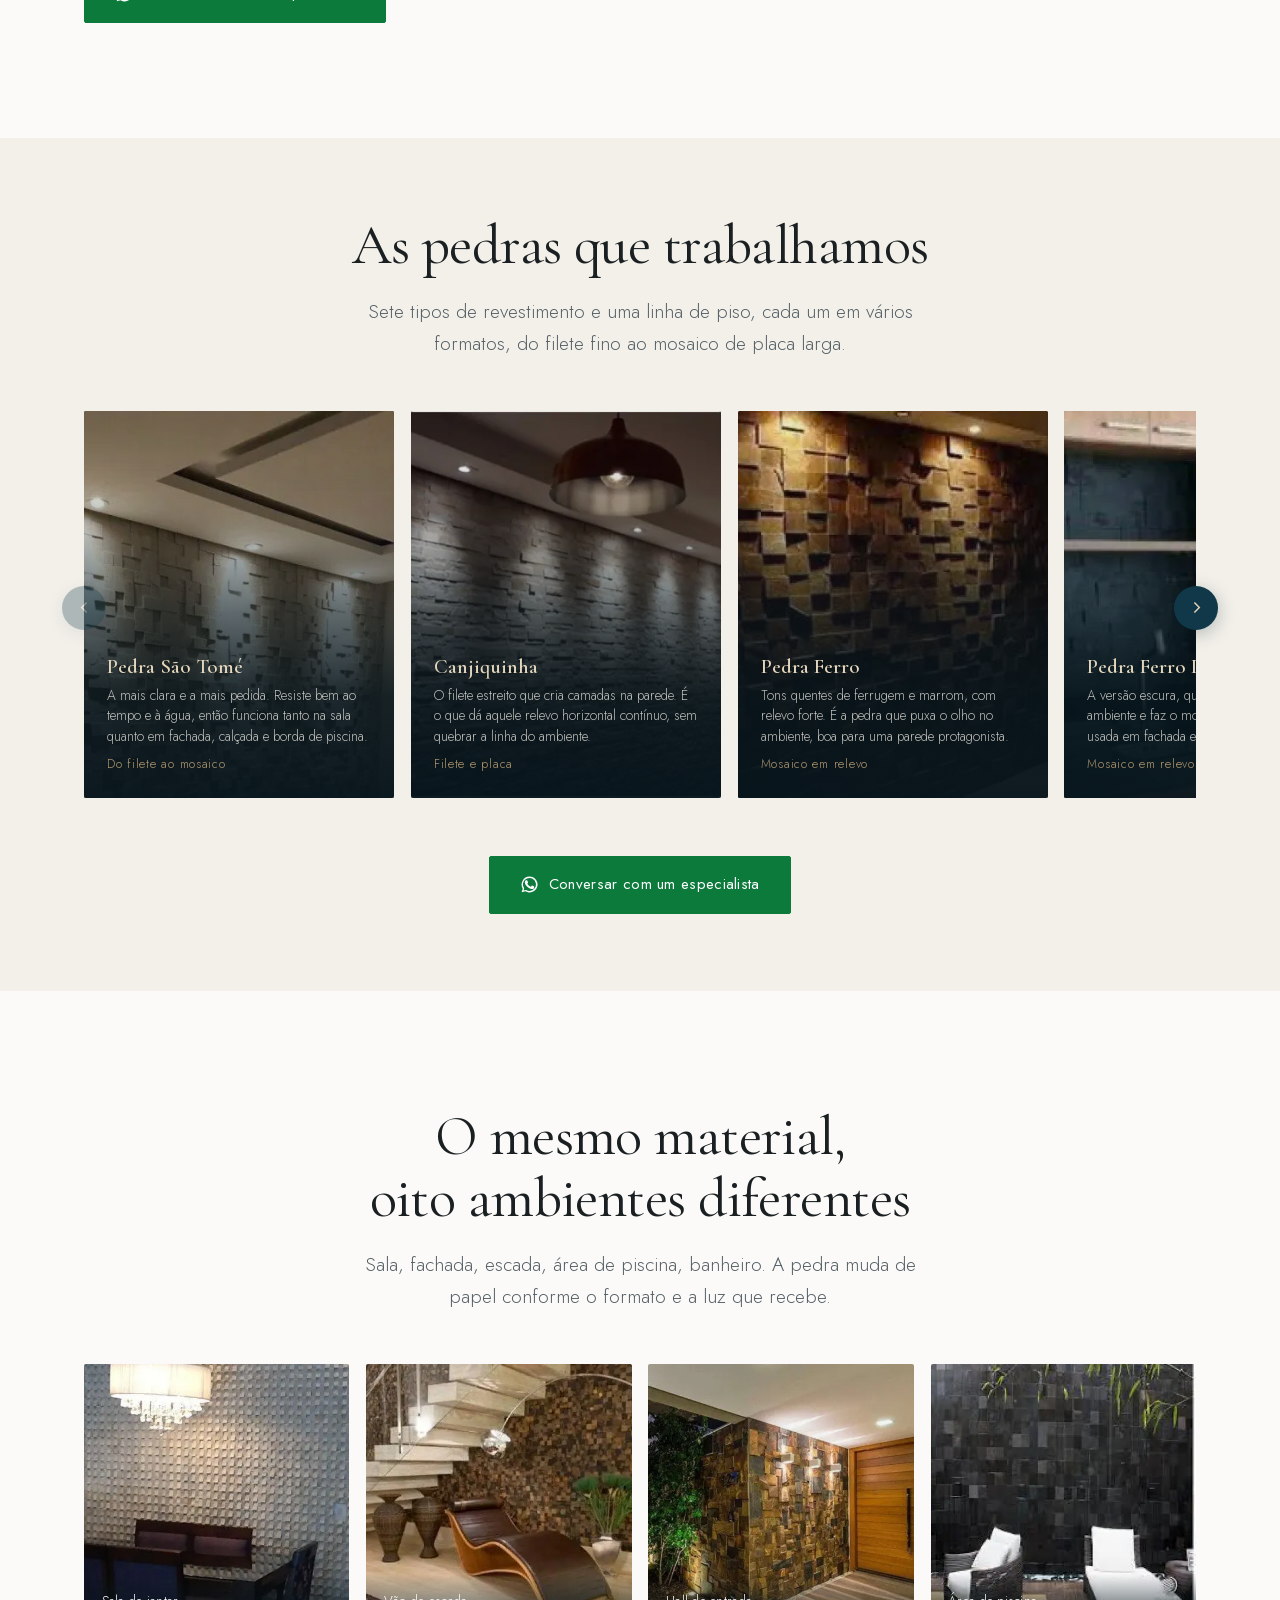
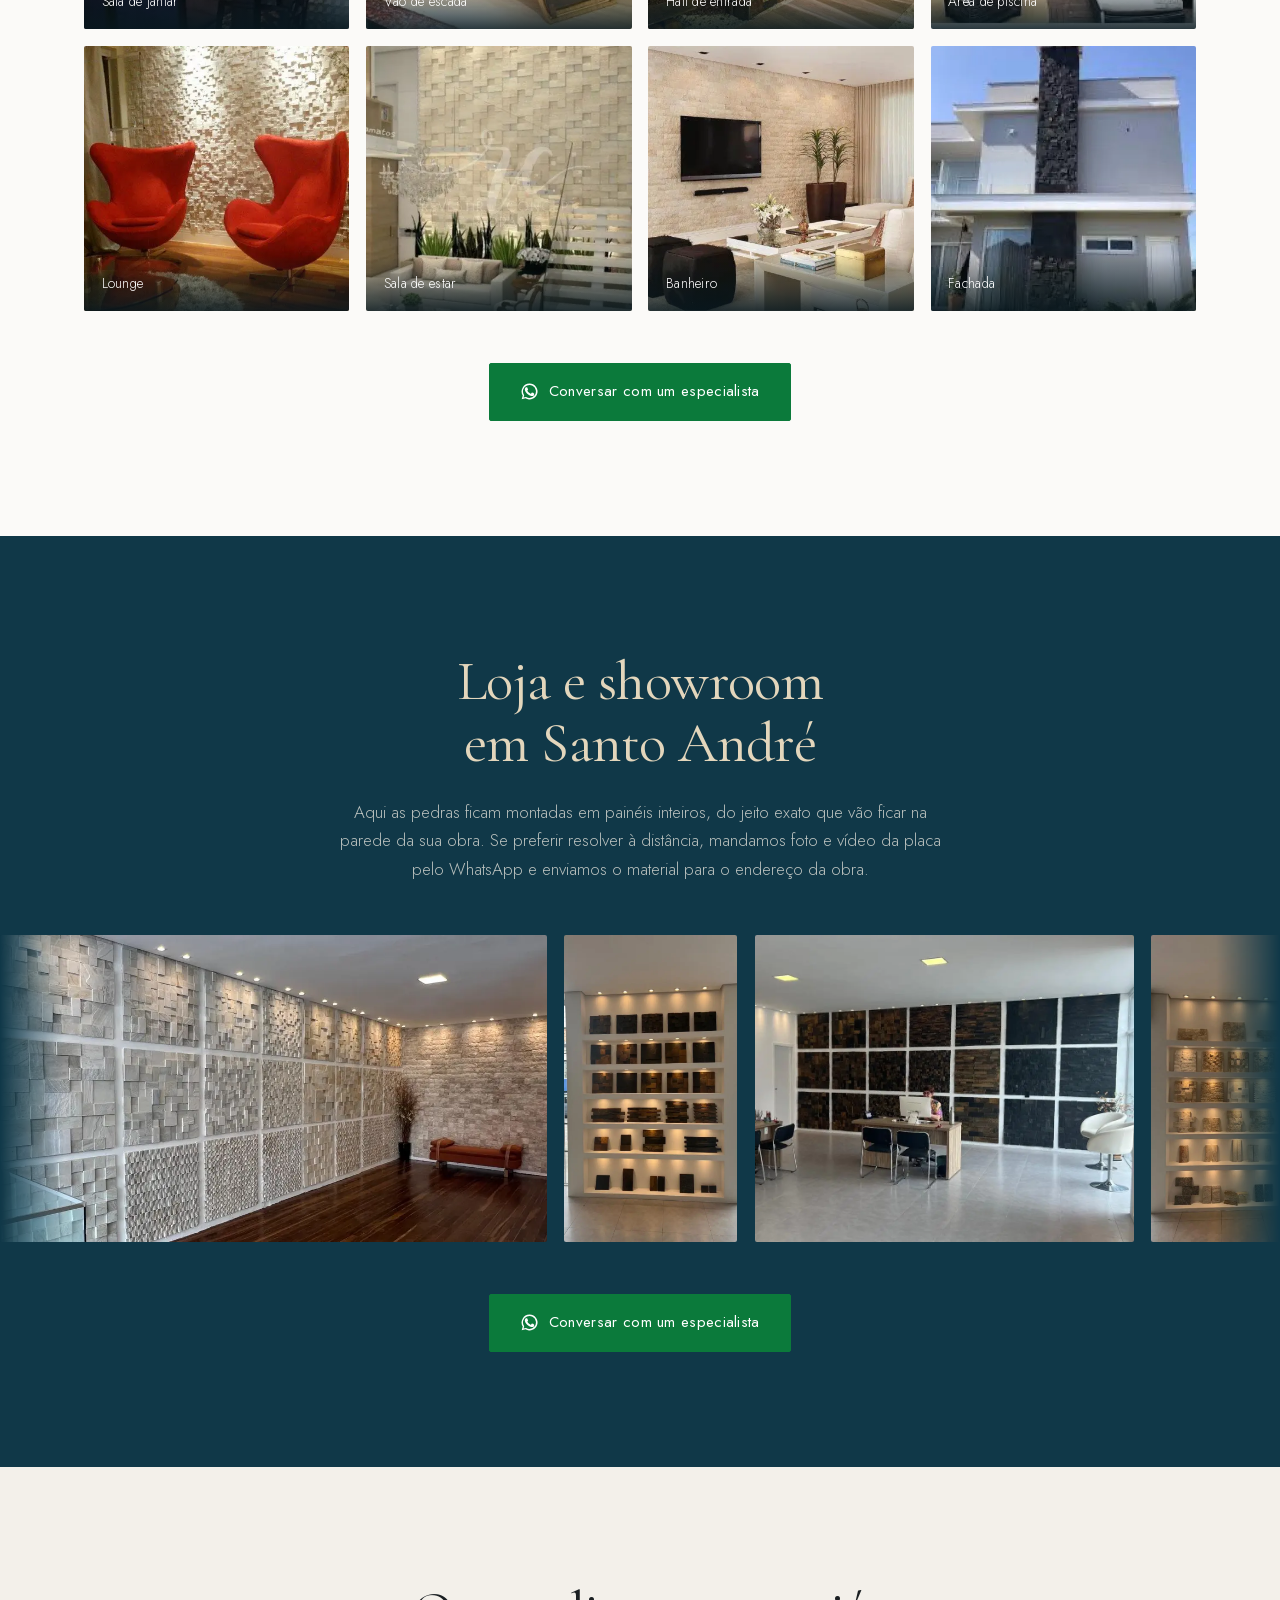
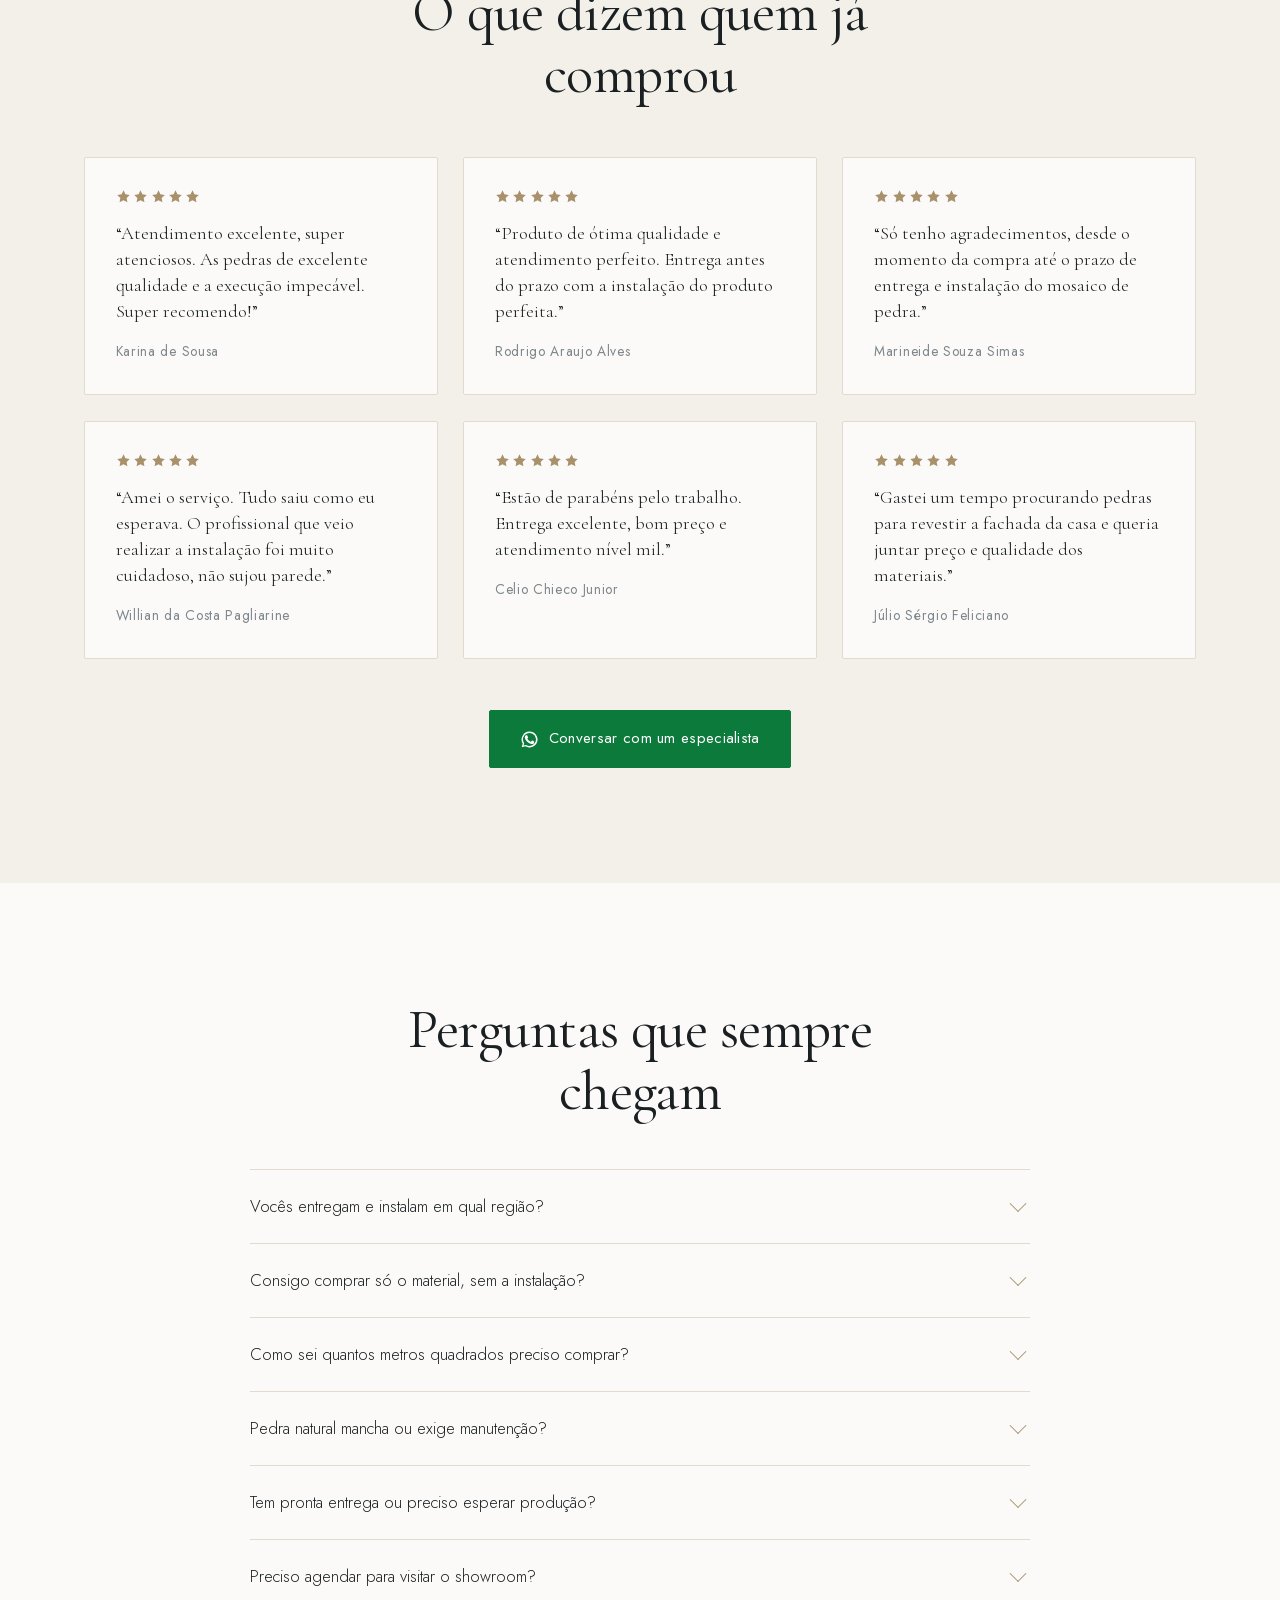
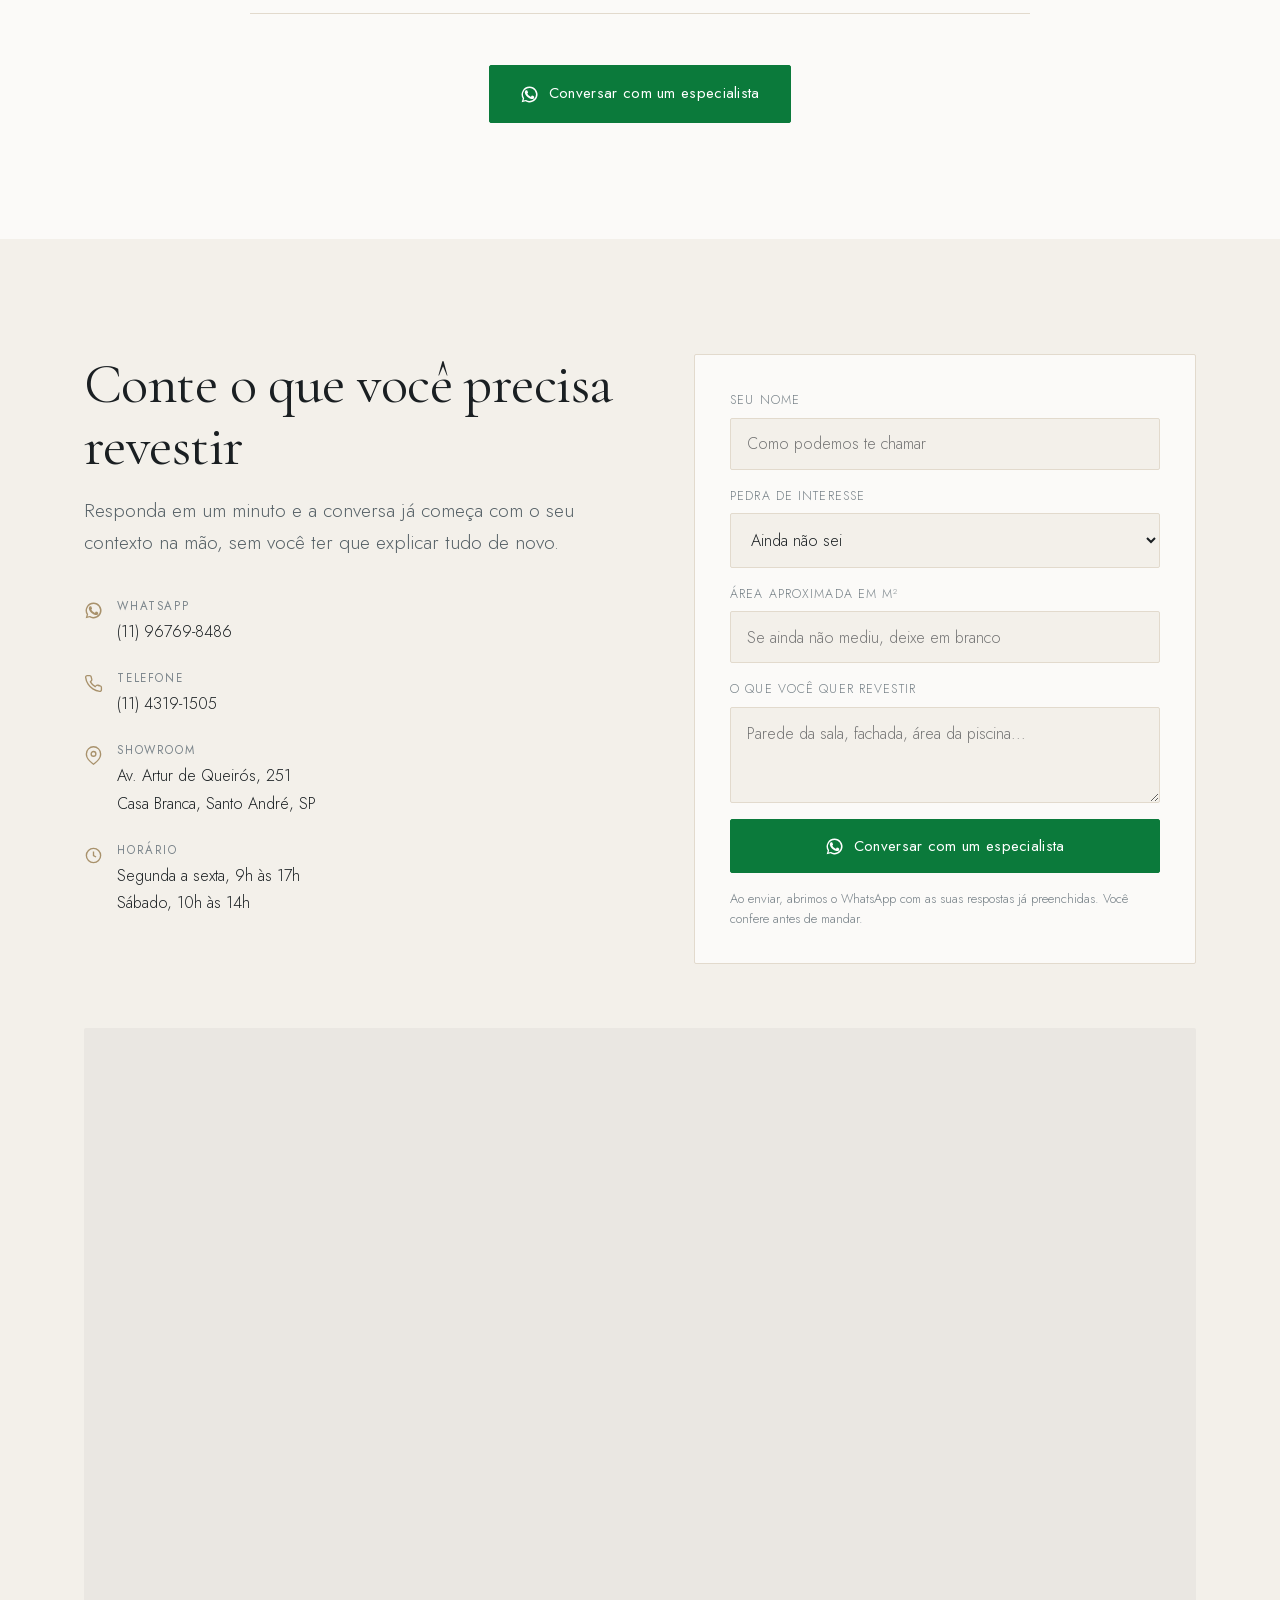
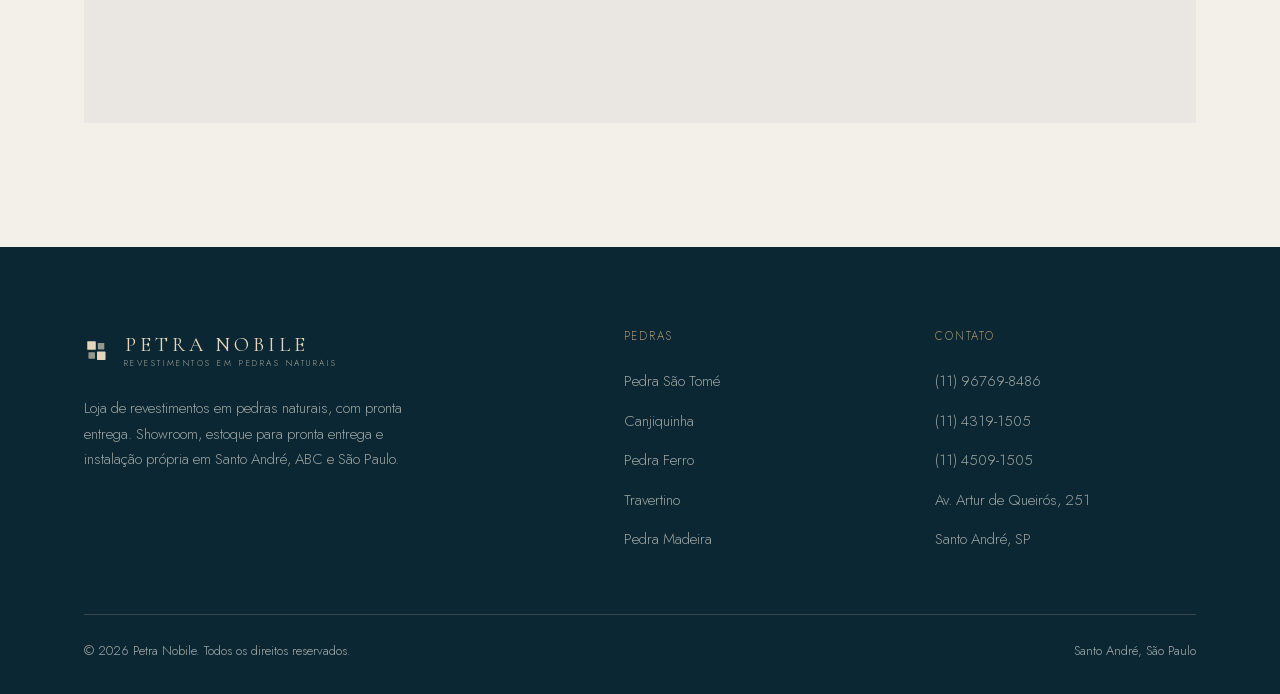
==== commit eaa1be83: "fix: titulo do hero em tres linhas, sem a linha orfa A caixa de 19ch nao cabia "Revestimento em pedr" ====
--- a/index.html
+++ b/index.html
@@ -8,7 +8,7 @@
 <link rel="preload" href="assets/fonts/jost-latin.woff2" as="font" type="font/woff2" crossorigin>
 <link rel="preload" as="image" href="assets/img/placas/pl-06.webp" fetchpriority="high">
 <link rel="preload" as="image" href="assets/img/placas/pl-01.webp">
-<style>@font-face{font-family:'Cormorant';src:url('assets/fonts/cormorant-latin.woff2') format('woff2');font-weight:300 600;font-display:optional;unicode-range:U+0000-00FF,U+0131,U+0152-0153,U+02BB-02BC,U+02C6,U+02DA,U+02DC,U+0304,U+0308,U+0329,U+2000-206F,U+2074,U+20AC,U+2122,U+2191,U+2193,U+2212,U+2215,U+FEFF,U+FFFD}@font-face{font-family:'Cormorant';src:url('assets/fonts/cormorant-latin-ext.woff2') format('woff2');font-weight:300 600;font-display:optional;unicode-range:U+0100-02BA,U+02BD-02C5,U+02C7-02CC,U+02CE-02D7,U+02DD-02FF,U+0304,U+0308,U+0329,U+1D00-1DBF,U+1E00-1E9F,U+1EF2-1EFF,U+2020,U+20A0-20AB,U+20AD-20C0,U+2113,U+2C60-2C7F,U+A720-A7FF}@font-face{font-family:'Jost';src:url('assets/fonts/jost-latin.woff2') format('woff2');font-weight:300 600;font-display:optional;unicode-range:U+0000-00FF,U+0131,U+0152-0153,U+02BB-02BC,U+02C6,U+02DA,U+02DC,U+0304,U+0308,U+0329,U+2000-206F,U+2074,U+20AC,U+2122,U+2191,U+2193,U+2212,U+2215,U+FEFF,U+FFFD}@font-face{font-family:'Jost';src:url('assets/fonts/jost-latin-ext.woff2') format('woff2');font-weight:300 600;font-display:optional;unicode-range:U+0100-02BA,U+02BD-02C5,U+02C7-02CC,U+02CE-02D7,U+02DD-02FF,U+0304,U+0308,U+0329,U+1D00-1DBF,U+1E00-1E9F,U+1EF2-1EFF,U+2020,U+20A0-20AB,U+20AD-20C0,U+2113,U+2C60-2C7F,U+A720-A7FF}:root{--navy:#103848;--navy-2:#0B2733;--navy-3:#194A5E;--champ:#D0C0A0;--champ-2:#E3D6BC;--champ-3:#A8916B;--papel:#FBFAF8;--papel-2:#F3F0EA;--papel-3:#E8E2D7;--tinta:#1A1F22;--tinta-2:#556066;--tinta-3:#7C868C;--linha:#E2DACD;--linha-esc:rgba(208,192,160,.22);--wa:#0B7A3B;--wa-h:#096330;--display:'Cormorant',Georgia,'Times New Roman',serif;--body:'Jost','Helvetica Neue',Arial,sans-serif;--ease:cubic-bezier(.22,.61,.36,1);--gut:clamp(1.25rem,5vw,5rem);--maxw:1240px}*{margin:0;padding:0;box-sizing:border-box}html{-webkit-text-size-adjust:100%;scroll-behavior:smooth;overflow-x:clip}body{background:var(--papel);color:var(--tinta);font-family:var(--body);font-weight:300;font-size:clamp(1rem,.26vw + .94rem,1.06rem);line-height:1.7;-webkit-font-smoothing:antialiased;overflow-x:clip}img,svg,video{display:block;max-width:100%}img{height:auto}a{color:inherit;text-decoration:none}::selection{background:var(--navy);color:var(--champ-2)}:focus-visible{outline:2px solid var(--navy);outline-offset:3px;border-radius:2px}.wrap{width:100%;max-width:var(--maxw);margin-inline:auto;padding-inline:var(--gut)}.sec{padding-block:clamp(4.5rem,9vw,8.5rem)}.sec--curta{padding-block:clamp(3.5rem,6vw,5.5rem)}.h1,.h2,.h3{font-family:var(--display);font-weight:400;line-height:1.06;letter-spacing:-.01em}.h1{font-size:clamp(2.7rem,6.4vw,5.4rem)}.h2{font-size:clamp(2.1rem,4.4vw,3.6rem);line-height:1.1}.h3{font-size:clamp(1.4rem,2vw,1.8rem);line-height:1.18}.it{font-style:italic}.lead{font-size:clamp(1.05rem,.5vw + .94rem,1.2rem);color:var(--tinta-2);line-height:1.68;max-width:56ch}.cab{display:grid;gap:1.15rem;max-width:46ch}.cab--centro{justify-items:center;text-align:center;margin-inline:auto;max-width:60ch}.h2--duas{max-width:none}.corpo{color:var(--tinta-2)}.corpo p + p{margin-top:1.05rem}.esc .h2,.esc .h3{color:var(--champ-2)}.esc .lead,.esc .corpo{color:rgba(240,236,228,.76)}.btn{display:inline-flex;align-items:center;justify-content:center;gap:.6rem;min-height:54px;padding:.95rem 1.9rem;border:1px solid transparent;border-radius:2px;font-family:var(--body);font-size:.95rem;font-weight:400;letter-spacing:.02em;cursor:pointer;transition:background .3s var(--ease),border-color .3s var(--ease),color .3s var(--ease),transform .3s var(--ease)}.btn:active{transform:translateY(1px)}.btn svg{width:19px;height:19px;flex:none}.btn--wa{background:var(--wa);border-color:var(--wa);color:#fff}.btn--wa:hover{background:var(--wa-h);border-color:var(--wa-h)}.btn--linha{background:transparent;color:var(--tinta);border-color:var(--linha)}.btn--linha:hover{background:var(--papel-2);border-color:var(--tinta-3)}.btn--linha-clara{background:transparent;color:var(--champ-2);border-color:rgba(208,192,160,.42)}.btn--linha-clara:hover{background:rgba(208,192,160,.12);border-color:var(--champ)}.acoes{display:flex;flex-wrap:wrap;gap:.85rem;margin-top:2.3rem}.acoes--centro{justify-content:center}.nav{position:fixed;inset:0 0 auto;z-index:60;transition:background .35s var(--ease),box-shadow .35s var(--ease)}.nav__in{display:flex;align-items:center;justify-content:space-between;gap:1.5rem;min-height:80px;position:relative;z-index:1}.nav::before{content:'';position:absolute;inset:0;pointer-events:none;background:linear-gradient(rgba(9,32,42,.62),rgba(9,32,42,.22) 62%,rgba(9,32,42,0));transition:opacity .35s var(--ease)}.nav[data-fixa]::before{opacity:0}.nav[data-fixa]{background:rgba(16,56,72,.94);backdrop-filter:blur(14px);box-shadow:0 1px 0 var(--linha-esc)}.marca{display:flex;align-items:center;gap:.7rem;color:var(--champ-2);padding-block:.5rem;min-height:44px}.marca__s{width:26px;height:26px;flex:none}.marca__t{display:grid;line-height:1}.marca__t b{font-family:var(--display);font-weight:400;font-size:1.28rem;letter-spacing:.19em;text-indent:.19em}.marca__t i{font-style:normal;font-family:var(--body);font-size:.53rem;letter-spacing:.3em;text-indent:.3em;opacity:.72;margin-top:.24rem}.nav__links{display:flex;gap:2.1rem;list-style:none;font-size:.9rem}.nav__links a{color:rgba(233,226,213,.82);position:relative;padding-block:.3rem;transition:color .3s var(--ease)}.nav__links a::after{content:'';position:absolute;left:0;right:100%;bottom:0;height:1px;background:var(--champ);transition:right .35s var(--ease)}.nav__links a:hover{color:var(--champ-2)}.nav__links a:hover::after{right:0}.burger{display:none;width:44px;height:44px;padding:11px 6px;margin-right:-6px;background:none;border:0;cursor:pointer;position:relative}.burger span{position:absolute;left:6px;width:32px;height:1.6px;background:var(--champ-2);transition:.34s var(--ease)}.burger span:nth-child(1){top:13px}.burger span:nth-child(2){top:21.5px}.burger span:nth-child(3){top:30px}.gaveta{position:fixed;inset:0;z-index:55;background:var(--navy);display:grid;align-content:center;gap:.2rem;padding:6rem var(--gut) 3rem;visibility:hidden;opacity:0;transition:opacity .35s var(--ease),visibility .35s}.gaveta[data-aberta]{visibility:visible;opacity:1}.gaveta a{font-family:var(--display);font-size:clamp(2rem,7.4vw,2.8rem);padding-block:.42rem;color:var(--champ-2)}.gaveta .btn{font-family:var(--body);font-size:.95rem;margin-top:1.7rem;justify-self:start}body.travado{overflow:hidden}.hero{position:relative;background:var(--navy);min-height:100svh;display:grid;place-items:center;overflow:hidden;isolation:isolate}.hero__parede{position:absolute;inset:-2%;z-index:0;display:grid;grid-template-columns:repeat(auto-fill,minmax(clamp(86px,10.5vw,176px),1fr));grid-auto-rows:clamp(86px,10.5vw,176px);gap:clamp(3px,.45vw,7px);align-content:center;justify-content:center}.pl{overflow:hidden;border-radius:1px;background:var(--navy-2);opacity:0;transform:scale(.86);animation:assenta .9s var(--ease) forwards;animation-delay:calc(var(--i) * 42ms)}.pl img{width:100%;height:100%;object-fit:cover}@keyframes assenta{to{opacity:1;transform:none}}.hero__veu{position:absolute;inset:0;z-index:1;pointer-events:none;background:radial-gradient(ellipse 54% 50% at 50% 48%,rgba(9,32,42,.95) 0%,rgba(9,32,42,.9) 32%,rgba(9,32,42,.6) 58%,rgba(9,32,42,.2) 80%,rgba(9,32,42,0) 100%),linear-gradient(rgba(9,32,42,.62),rgba(9,32,42,.06) 26%,rgba(9,32,42,.06) 72%,rgba(9,32,42,.7))}.hero__centro{position:relative;z-index:2;display:grid;justify-items:center;text-align:center;padding-block:clamp(7rem,14vh,10rem) clamp(5rem,9vh,7rem)}.hero .h1{color:var(--champ-2);max-width:19ch;text-shadow:0 2px 30px rgba(6,20,27,.75),0 0 70px rgba(6,20,27,.5)}.hero .h1 em{font-style:italic;color:var(--champ)}.hero__sub{color:rgba(240,235,226,.86);font-size:clamp(1.02rem,.45vw + .92rem,1.18rem);max-width:52ch;margin-top:1.7rem;line-height:1.72;text-shadow:0 1px 20px rgba(6,20,27,.8)}.duo{display:grid;grid-template-columns:minmax(0,1fr) minmax(0,1fr);gap:clamp(2.2rem,5vw,5rem);align-items:center}.foto-l{position:relative}.foto-l img{width:100%;border-radius:2px;background:var(--papel-3)}.foto-l::after{content:'';position:absolute;inset:0;pointer-events:none;box-shadow:inset 0 0 0 1px rgba(26,31,34,.09);border-radius:2px}.fita{background:var(--navy);color:var(--champ-2);overflow:hidden;position:relative;padding-block:clamp(1.4rem,2.6vw,2.1rem)}.fita::before,.fita::after{content:'';position:absolute;top:0;bottom:0;z-index:2;width:clamp(56px,9vw,160px);pointer-events:none}.fita::before{left:0;background:linear-gradient(90deg,var(--navy-3) 12%,rgba(25,74,94,0))}.fita::after{right:0;background:linear-gradient(270deg,var(--navy-3) 12%,rgba(25,74,94,0))}.fita__t{display:flex;width:max-content}.fita__l{display:flex;list-style:none;width:max-content;animation:corre 52s linear infinite}.fita__l li{display:flex;align-items:center;white-space:nowrap;font-family:var(--display);font-size:clamp(1.3rem,2.6vw,2.15rem);line-height:1.14;padding-inline:clamp(.9rem,1.8vw,1.5rem)}.fita__l li::after{content:'';width:6px;height:6px;margin-left:clamp(.9rem,1.8vw,1.5rem);background:var(--champ-3);rotate:45deg;flex:none}@keyframes corre{to{transform:translateX(-50%)}}.fita:hover .fita__l{animation-play-state:paused}.vitrine{overflow:hidden;margin-top:clamp(2.4rem,4vw,3.4rem);-webkit-mask-image:linear-gradient(90deg,transparent,#000 5%,#000 95%,transparent);mask-image:linear-gradient(90deg,transparent,#000 5%,#000 95%,transparent)}.vitrine__t{display:flex;list-style:none;width:max-content;gap:clamp(.7rem,1.4vw,1.1rem);animation:corre 46s linear infinite}.vitrine__t li{flex:none;height:clamp(190px,24vw,320px);border-radius:2px;overflow:hidden;background:var(--navy-2)}.vitrine__t img{width:auto;height:100%;object-fit:cover;display:block}.vitrine:hover .vitrine__t{animation-play-state:paused}.car{position:relative}.car__pista{display:flex;gap:clamp(.7rem,1.4vw,1.05rem);overflow-x:auto;scroll-snap-type:x mandatory;scroll-behavior:smooth;padding-bottom:.4rem;scrollbar-width:none;-ms-overflow-style:none}.car__pista::-webkit-scrollbar{display:none}.card{position:relative;flex:0 0 clamp(224px,25vw,310px);scroll-snap-align:start;border-radius:2px;overflow:hidden;background:var(--navy-2);isolation:isolate;aspect-ratio:4/5;display:block}.card img{width:100%;height:100%;object-fit:cover;opacity:.95;transition:transform 1.2s var(--ease),opacity .5s}.card:hover img{transform:scale(1.05);opacity:1}.card__v{position:absolute;inset:0;pointer-events:none;background:linear-gradient(0deg,rgba(7,21,28,.97) 0%,rgba(7,21,28,.9) 26%,rgba(7,21,28,.62) 48%,rgba(7,21,28,.22) 70%,rgba(7,21,28,.04) 88%,transparent 100%)}.card__c{position:absolute;left:0;right:0;bottom:0;padding:clamp(1rem,1.8vw,1.45rem)}.card__n{font-family:var(--display);color:var(--champ-2);font-size:clamp(1.24rem,1.6vw,1.5rem);line-height:1.12}.card__d{color:rgba(240,236,228,.78);font-size:.86rem;line-height:1.5;margin-top:.32rem}.card__f{color:var(--champ-3);font-size:.76rem;letter-spacing:.06em;margin-top:.5rem}.car__nav{position:absolute;top:calc(50% - 22px);width:44px;height:44px;border-radius:50%;border:0;cursor:pointer;background:var(--navy);color:var(--champ-2);display:grid;place-items:center;box-shadow:0 4px 18px rgba(11,39,51,.28);transition:background .3s var(--ease),opacity .3s}.car__nav:hover{background:var(--navy-3)}.car__nav svg{width:17px;height:17px}.car__nav--ant{left:-22px}.car__nav--prox{right:-22px}.car__nav[disabled]{opacity:.3;cursor:default}.gal{display:grid;grid-template-columns:repeat(4,minmax(0,1fr));gap:clamp(.7rem,1.4vw,1.05rem)}.gal figure{position:relative;overflow:hidden;border-radius:2px;background:var(--papel-3);aspect-ratio:1}.gal img{width:100%;height:100%;object-fit:cover;transition:transform 1.3s var(--ease)}.gal figure:hover img{transform:scale(1.045)}.gal figcaption{position:absolute;left:0;right:0;bottom:0;padding:1rem 1.1rem;color:#fff;font-size:.86rem;letter-spacing:.02em;background:linear-gradient(0deg,rgba(8,24,31,.86),rgba(8,24,31,0))}.show{background:var(--navy);color:var(--champ-2)}.show__cab{justify-items:center;text-align:center;margin-inline:auto;max-width:none;gap:1.4rem}.show__cab .h2{max-width:16ch}.show__cab .corpo{max-width:none;display:grid;gap:1rem;justify-items:center}.show__cab .corpo p{max-width:62ch}.dep{display:grid;grid-template-columns:repeat(3,minmax(0,1fr));gap:clamp(1rem,2vw,1.6rem)}.dep__c{background:var(--papel);border:1px solid var(--linha);border-radius:2px;padding:clamp(1.5rem,2.4vw,2rem);display:grid;gap:1rem;align-content:start}.dep__c p{font-family:var(--display);font-size:1.15rem;line-height:1.42;color:var(--tinta)}.dep__c b{font-family:var(--body);font-weight:400;font-size:.85rem;letter-spacing:.05em;color:var(--tinta-3)}.estrelas{display:flex;gap:.15rem;color:var(--champ-3)}.estrelas svg{width:15px;height:15px}.faq{display:grid;border-top:1px solid var(--linha);max-width:78ch;margin-inline:auto}.faq details{border-bottom:1px solid var(--linha)}.faq summary{cursor:pointer;list-style:none;padding:1.4rem 2.6rem 1.4rem 0;position:relative;font-size:1.04rem;transition:color .3s var(--ease)}.faq summary::-webkit-details-marker{display:none}.faq summary:hover{color:var(--navy-3)}.faq summary::after{content:'';position:absolute;right:.4rem;top:50%;width:11px;height:11px;border-right:1.5px solid var(--champ-3);border-bottom:1.5px solid var(--champ-3);transform:translateY(-70%) rotate(45deg);transition:transform .35s var(--ease)}.faq details[open] summary::after{transform:translateY(-30%) rotate(-135deg)}.faq p{padding-bottom:1.6rem;color:var(--tinta-2);max-width:66ch}.contato{background:var(--papel-2)}.contato__g{display:grid;grid-template-columns:minmax(0,1fr) minmax(0,.92fr);gap:clamp(2.4rem,5vw,4.5rem);align-items:start}.dados{display:grid;gap:1.5rem;margin-top:2.4rem}.dados a,.dados div{display:flex;gap:.9rem;align-items:flex-start}.dados svg{width:19px;height:19px;flex:none;margin-top:.3rem;color:var(--champ-3)}.dados b{display:block;font-size:.72rem;letter-spacing:.14em;text-transform:uppercase;color:var(--tinta-3);font-weight:400;margin-bottom:.1rem}.dados span{font-size:1rem;color:var(--tinta)}.dados a:hover span{color:var(--navy-3)}.form{background:var(--papel);border:1px solid var(--linha);border-radius:2px;padding:clamp(1.5rem,3vw,2.2rem);display:grid;gap:1rem}.campo{display:grid;gap:.4rem}.campo label{font-size:.78rem;letter-spacing:.09em;text-transform:uppercase;color:var(--tinta-3)}.campo input,.campo select,.campo textarea{font-family:var(--body);font-size:1rem;font-weight:300;color:var(--tinta);background:var(--papel-2);border:1px solid var(--linha);border-radius:2px;padding:.85rem 1rem;min-height:50px;width:100%}.campo textarea{min-height:96px;resize:vertical}.campo input:focus,.campo select:focus,.campo textarea:focus{outline:none;border-color:var(--navy-3);background:var(--papel)}.mapa{border:0;width:100%;aspect-ratio:16/10;border-radius:2px;background:var(--papel-3);filter:grayscale(.5) contrast(1.05) saturate(.9);transition:filter .5s var(--ease)}.mapa:hover{filter:none}.rodape{background:var(--navy-2);color:rgba(236,231,222,.66);padding-block:clamp(3.5rem,7vw,5rem) 2rem}.rodape__t{display:grid;grid-template-columns:minmax(0,1.5fr) repeat(2,minmax(0,.8fr));gap:clamp(2rem,4vw,3.5rem);align-items:start}.rodape .marca{margin-bottom:1.3rem}.rodape__k{font-size:.72rem;letter-spacing:.15em;text-transform:uppercase;color:var(--champ-3);margin-bottom:1rem}.rodape ul{list-style:none;display:grid;gap:.05rem}.rodape li a,.rodape li span{display:inline-flex;align-items:center;gap:.55rem;padding-block:.42rem;font-size:.93rem;transition:color .3s var(--ease)}.rodape a:hover{color:var(--champ-2)}.rodape__b{display:flex;flex-wrap:wrap;justify-content:space-between;gap:1rem;margin-top:clamp(2.4rem,5vw,3.4rem);padding-top:1.6rem;border-top:1px solid var(--linha-esc);font-size:.81rem;color:rgba(236,231,222,.66)}.wa-flut{position:fixed;right:clamp(1rem,3vw,2rem);bottom:clamp(1rem,3vw,2rem);z-index:50;width:56px;height:56px;border-radius:50%;background:var(--wa);color:#fff;display:grid;place-items:center;box-shadow:0 8px 26px rgba(14,138,69,.34);transition:transform .3s var(--ease),background .3s var(--ease)}.wa-flut:hover{background:var(--wa-h);transform:translateY(-2px)}.wa-flut svg{width:29px;height:29px}[data-sobe]{opacity:0;transform:translateY(24px);transition:opacity .85s var(--ease),transform .85s var(--ease)}[data-sobe].dentro{opacity:1;transform:none}[data-sobe][data-atraso="1"]{transition-delay:.09s}[data-sobe][data-atraso="2"]{transition-delay:.18s}[data-sobe][data-atraso="3"]{transition-delay:.27s}@media (max-width:1000px){.nav__links{display:none}.burger{display:block}.duo,.contato__g{grid-template-columns:1fr;gap:2.2rem}.gal{grid-template-columns:repeat(2,minmax(0,1fr))}.dep{grid-template-columns:1fr}.car__nav{display:none}.rodape__t{grid-template-columns:1fr 1fr}.rodape__m{grid-column:1/-1}}@media (max-width:620px){.hero .h1{font-size:clamp(2.05rem,8.4vw,2.8rem)}.hero .h1 br,.h2--duas br{display:none}.hero .acoes{flex-direction:column;align-items:stretch;width:100%;max-width:23rem}.hero .acoes .btn{width:100%}.hero__veu{background:radial-gradient(ellipse 92% 52% at 50% 47%,rgba(9,32,42,.95) 0%,rgba(9,32,42,.9) 44%,rgba(9,32,42,.7) 74%,rgba(9,32,42,.5) 100%),linear-gradient(rgba(9,32,42,.78),rgba(9,32,42,.42) 40%,rgba(9,32,42,.86))}.gal{grid-template-columns:repeat(2,minmax(0,1fr))}.corpo,.dep__c p,.faq p,.card__d{font-size:.95rem}}@media (prefers-reduced-motion:reduce){html{scroll-behavior:auto}*,*::before,*::after{animation-duration:.001ms !important;animation-delay:0ms !important;transition-duration:.001ms !important}[data-sobe]{opacity:1;transform:none}.pl{opacity:1;transform:none}.fita__l,.vitrine__t{animation:none}}</style>
+<style>@font-face{font-family:'Cormorant';src:url('assets/fonts/cormorant-latin.woff2') format('woff2');font-weight:300 600;font-display:optional;unicode-range:U+0000-00FF,U+0131,U+0152-0153,U+02BB-02BC,U+02C6,U+02DA,U+02DC,U+0304,U+0308,U+0329,U+2000-206F,U+2074,U+20AC,U+2122,U+2191,U+2193,U+2212,U+2215,U+FEFF,U+FFFD}@font-face{font-family:'Cormorant';src:url('assets/fonts/cormorant-latin-ext.woff2') format('woff2');font-weight:300 600;font-display:optional;unicode-range:U+0100-02BA,U+02BD-02C5,U+02C7-02CC,U+02CE-02D7,U+02DD-02FF,U+0304,U+0308,U+0329,U+1D00-1DBF,U+1E00-1E9F,U+1EF2-1EFF,U+2020,U+20A0-20AB,U+20AD-20C0,U+2113,U+2C60-2C7F,U+A720-A7FF}@font-face{font-family:'Jost';src:url('assets/fonts/jost-latin.woff2') format('woff2');font-weight:300 600;font-display:optional;unicode-range:U+0000-00FF,U+0131,U+0152-0153,U+02BB-02BC,U+02C6,U+02DA,U+02DC,U+0304,U+0308,U+0329,U+2000-206F,U+2074,U+20AC,U+2122,U+2191,U+2193,U+2212,U+2215,U+FEFF,U+FFFD}@font-face{font-family:'Jost';src:url('assets/fonts/jost-latin-ext.woff2') format('woff2');font-weight:300 600;font-display:optional;unicode-range:U+0100-02BA,U+02BD-02C5,U+02C7-02CC,U+02CE-02D7,U+02DD-02FF,U+0304,U+0308,U+0329,U+1D00-1DBF,U+1E00-1E9F,U+1EF2-1EFF,U+2020,U+20A0-20AB,U+20AD-20C0,U+2113,U+2C60-2C7F,U+A720-A7FF}:root{--navy:#103848;--navy-2:#0B2733;--navy-3:#194A5E;--champ:#D0C0A0;--champ-2:#E3D6BC;--champ-3:#A8916B;--papel:#FBFAF8;--papel-2:#F3F0EA;--papel-3:#E8E2D7;--tinta:#1A1F22;--tinta-2:#556066;--tinta-3:#7C868C;--linha:#E2DACD;--linha-esc:rgba(208,192,160,.22);--wa:#0B7A3B;--wa-h:#096330;--display:'Cormorant',Georgia,'Times New Roman',serif;--body:'Jost','Helvetica Neue',Arial,sans-serif;--ease:cubic-bezier(.22,.61,.36,1);--gut:clamp(1.25rem,5vw,5rem);--maxw:1240px}*{margin:0;padding:0;box-sizing:border-box}html{-webkit-text-size-adjust:100%;scroll-behavior:smooth;overflow-x:clip}body{background:var(--papel);color:var(--tinta);font-family:var(--body);font-weight:300;font-size:clamp(1rem,.26vw + .94rem,1.06rem);line-height:1.7;-webkit-font-smoothing:antialiased;overflow-x:clip}img,svg,video{display:block;max-width:100%}img{height:auto}a{color:inherit;text-decoration:none}::selection{background:var(--navy);color:var(--champ-2)}:focus-visible{outline:2px solid var(--navy);outline-offset:3px;border-radius:2px}.wrap{width:100%;max-width:var(--maxw);margin-inline:auto;padding-inline:var(--gut)}.sec{padding-block:clamp(4.5rem,9vw,8.5rem)}.sec--curta{padding-block:clamp(3.5rem,6vw,5.5rem)}.h1,.h2,.h3{font-family:var(--display);font-weight:400;line-height:1.06;letter-spacing:-.01em}.h1{font-size:clamp(2.7rem,6.4vw,5.4rem)}.h2{font-size:clamp(2.1rem,4.4vw,3.6rem);line-height:1.1}.h3{font-size:clamp(1.4rem,2vw,1.8rem);line-height:1.18}.it{font-style:italic}.lead{font-size:clamp(1.05rem,.5vw + .94rem,1.2rem);color:var(--tinta-2);line-height:1.68;max-width:56ch}.cab{display:grid;gap:1.15rem;max-width:46ch}.cab--centro{justify-items:center;text-align:center;margin-inline:auto;max-width:60ch}.h2--duas{max-width:none}.corpo{color:var(--tinta-2)}.corpo p + p{margin-top:1.05rem}.esc .h2,.esc .h3{color:var(--champ-2)}.esc .lead,.esc .corpo{color:rgba(240,236,228,.76)}.btn{display:inline-flex;align-items:center;justify-content:center;gap:.6rem;min-height:54px;padding:.95rem 1.9rem;border:1px solid transparent;border-radius:2px;font-family:var(--body);font-size:.95rem;font-weight:400;letter-spacing:.02em;cursor:pointer;transition:background .3s var(--ease),border-color .3s var(--ease),color .3s var(--ease),transform .3s var(--ease)}.btn:active{transform:translateY(1px)}.btn svg{width:19px;height:19px;flex:none}.btn--wa{background:var(--wa);border-color:var(--wa);color:#fff}.btn--wa:hover{background:var(--wa-h);border-color:var(--wa-h)}.btn--linha{background:transparent;color:var(--tinta);border-color:var(--linha)}.btn--linha:hover{background:var(--papel-2);border-color:var(--tinta-3)}.btn--linha-clara{background:transparent;color:var(--champ-2);border-color:rgba(208,192,160,.42)}.btn--linha-clara:hover{background:rgba(208,192,160,.12);border-color:var(--champ)}.acoes{display:flex;flex-wrap:wrap;gap:.85rem;margin-top:2.3rem}.acoes--centro{justify-content:center}.nav{position:fixed;inset:0 0 auto;z-index:60;transition:background .35s var(--ease),box-shadow .35s var(--ease)}.nav__in{display:flex;align-items:center;justify-content:space-between;gap:1.5rem;min-height:80px;position:relative;z-index:1}.nav::before{content:'';position:absolute;inset:0;pointer-events:none;background:linear-gradient(rgba(9,32,42,.62),rgba(9,32,42,.22) 62%,rgba(9,32,42,0));transition:opacity .35s var(--ease)}.nav[data-fixa]::before{opacity:0}.nav[data-fixa]{background:rgba(16,56,72,.94);backdrop-filter:blur(14px);box-shadow:0 1px 0 var(--linha-esc)}.marca{display:flex;align-items:center;gap:.7rem;color:var(--champ-2);padding-block:.5rem;min-height:44px}.marca__s{width:26px;height:26px;flex:none}.marca__t{display:grid;line-height:1}.marca__t b{font-family:var(--display);font-weight:400;font-size:1.28rem;letter-spacing:.19em;text-indent:.19em}.marca__t i{font-style:normal;font-family:var(--body);font-size:.53rem;letter-spacing:.3em;text-indent:.3em;opacity:.72;margin-top:.24rem}.nav__links{display:flex;gap:2.1rem;list-style:none;font-size:.9rem}.nav__links a{color:rgba(233,226,213,.82);position:relative;padding-block:.3rem;transition:color .3s var(--ease)}.nav__links a::after{content:'';position:absolute;left:0;right:100%;bottom:0;height:1px;background:var(--champ);transition:right .35s var(--ease)}.nav__links a:hover{color:var(--champ-2)}.nav__links a:hover::after{right:0}.burger{display:none;width:44px;height:44px;padding:11px 6px;margin-right:-6px;background:none;border:0;cursor:pointer;position:relative}.burger span{position:absolute;left:6px;width:32px;height:1.6px;background:var(--champ-2);transition:.34s var(--ease)}.burger span:nth-child(1){top:13px}.burger span:nth-child(2){top:21.5px}.burger span:nth-child(3){top:30px}.gaveta{position:fixed;inset:0;z-index:55;background:var(--navy);display:grid;align-content:center;gap:.2rem;padding:6rem var(--gut) 3rem;visibility:hidden;opacity:0;transition:opacity .35s var(--ease),visibility .35s}.gaveta[data-aberta]{visibility:visible;opacity:1}.gaveta a{font-family:var(--display);font-size:clamp(2rem,7.4vw,2.8rem);padding-block:.42rem;color:var(--champ-2)}.gaveta .btn{font-family:var(--body);font-size:.95rem;margin-top:1.7rem;justify-self:start}body.travado{overflow:hidden}.hero{position:relative;background:var(--navy);min-height:100svh;display:grid;place-items:center;overflow:hidden;isolation:isolate}.hero__parede{position:absolute;inset:-2%;z-index:0;display:grid;grid-template-columns:repeat(auto-fill,minmax(clamp(86px,10.5vw,176px),1fr));grid-auto-rows:clamp(86px,10.5vw,176px);gap:clamp(3px,.45vw,7px);align-content:center;justify-content:center}.pl{overflow:hidden;border-radius:1px;background:var(--navy-2);opacity:0;transform:scale(.86);animation:assenta .9s var(--ease) forwards;animation-delay:calc(var(--i) * 42ms)}.pl img{width:100%;height:100%;object-fit:cover}@keyframes assenta{to{opacity:1;transform:none}}.hero__veu{position:absolute;inset:0;z-index:1;pointer-events:none;background:radial-gradient(ellipse 62% 52% at 50% 48%,rgba(9,32,42,.95) 0%,rgba(9,32,42,.92) 40%,rgba(9,32,42,.72) 64%,rgba(9,32,42,.28) 84%,rgba(9,32,42,0) 100%),linear-gradient(rgba(9,32,42,.62),rgba(9,32,42,.06) 26%,rgba(9,32,42,.06) 72%,rgba(9,32,42,.7))}.hero__centro{position:relative;z-index:2;display:grid;justify-items:center;text-align:center;padding-block:clamp(7rem,14vh,10rem) clamp(5rem,9vh,7rem)}.hero .h1{color:var(--champ-2);max-width:26ch;text-shadow:0 2px 30px rgba(6,20,27,.75),0 0 70px rgba(6,20,27,.5)}.hero .h1 em{font-style:italic;color:var(--champ)}.hero__sub{color:rgba(240,235,226,.86);font-size:clamp(1.02rem,.45vw + .92rem,1.18rem);max-width:52ch;margin-top:1.7rem;line-height:1.72;text-shadow:0 1px 20px rgba(6,20,27,.8)}.duo{display:grid;grid-template-columns:minmax(0,1fr) minmax(0,1fr);gap:clamp(2.2rem,5vw,5rem);align-items:center}.foto-l{position:relative}.foto-l img{width:100%;border-radius:2px;background:var(--papel-3)}.foto-l::after{content:'';position:absolute;inset:0;pointer-events:none;box-shadow:inset 0 0 0 1px rgba(26,31,34,.09);border-radius:2px}.fita{background:var(--navy);color:var(--champ-2);overflow:hidden;position:relative;padding-block:clamp(1.4rem,2.6vw,2.1rem)}.fita::before,.fita::after{content:'';position:absolute;top:0;bottom:0;z-index:2;width:clamp(56px,9vw,160px);pointer-events:none}.fita::before{left:0;background:linear-gradient(90deg,var(--navy-3) 12%,rgba(25,74,94,0))}.fita::after{right:0;background:linear-gradient(270deg,var(--navy-3) 12%,rgba(25,74,94,0))}.fita__t{display:flex;width:max-content}.fita__l{display:flex;list-style:none;width:max-content;animation:corre 52s linear infinite}.fita__l li{display:flex;align-items:center;white-space:nowrap;font-family:var(--display);font-size:clamp(1.3rem,2.6vw,2.15rem);line-height:1.14;padding-inline:clamp(.9rem,1.8vw,1.5rem)}.fita__l li::after{content:'';width:6px;height:6px;margin-left:clamp(.9rem,1.8vw,1.5rem);background:var(--champ-3);rotate:45deg;flex:none}@keyframes corre{to{transform:translateX(-50%)}}.fita:hover .fita__l{animation-play-state:paused}.vitrine{overflow:hidden;margin-top:clamp(2.4rem,4vw,3.4rem);-webkit-mask-image:linear-gradient(90deg,transparent,#000 5%,#000 95%,transparent);mask-image:linear-gradient(90deg,transparent,#000 5%,#000 95%,transparent)}.vitrine__t{display:flex;list-style:none;width:max-content;gap:clamp(.7rem,1.4vw,1.1rem);animation:corre 46s linear infinite}.vitrine__t li{flex:none;height:clamp(190px,24vw,320px);border-radius:2px;overflow:hidden;background:var(--navy-2)}.vitrine__t img{width:auto;height:100%;object-fit:cover;display:block}.vitrine:hover .vitrine__t{animation-play-state:paused}.car{position:relative}.car__pista{display:flex;gap:clamp(.7rem,1.4vw,1.05rem);overflow-x:auto;scroll-snap-type:x mandatory;scroll-behavior:smooth;padding-bottom:.4rem;scrollbar-width:none;-ms-overflow-style:none}.car__pista::-webkit-scrollbar{display:none}.card{position:relative;flex:0 0 clamp(224px,25vw,310px);scroll-snap-align:start;border-radius:2px;overflow:hidden;background:var(--navy-2);isolation:isolate;aspect-ratio:4/5;display:block}.card img{width:100%;height:100%;object-fit:cover;opacity:.95;transition:transform 1.2s var(--ease),opacity .5s}.card:hover img{transform:scale(1.05);opacity:1}.card__v{position:absolute;inset:0;pointer-events:none;background:linear-gradient(0deg,rgba(7,21,28,.97) 0%,rgba(7,21,28,.9) 26%,rgba(7,21,28,.62) 48%,rgba(7,21,28,.22) 70%,rgba(7,21,28,.04) 88%,transparent 100%)}.card__c{position:absolute;left:0;right:0;bottom:0;padding:clamp(1rem,1.8vw,1.45rem)}.card__n{font-family:var(--display);color:var(--champ-2);font-size:clamp(1.24rem,1.6vw,1.5rem);line-height:1.12}.card__d{color:rgba(240,236,228,.78);font-size:.86rem;line-height:1.5;margin-top:.32rem}.card__f{color:var(--champ-3);font-size:.76rem;letter-spacing:.06em;margin-top:.5rem}.car__nav{position:absolute;top:calc(50% - 22px);width:44px;height:44px;border-radius:50%;border:0;cursor:pointer;background:var(--navy);color:var(--champ-2);display:grid;place-items:center;box-shadow:0 4px 18px rgba(11,39,51,.28);transition:background .3s var(--ease),opacity .3s}.car__nav:hover{background:var(--navy-3)}.car__nav svg{width:17px;height:17px}.car__nav--ant{left:-22px}.car__nav--prox{right:-22px}.car__nav[disabled]{opacity:.3;cursor:default}.gal{display:grid;grid-template-columns:repeat(4,minmax(0,1fr));gap:clamp(.7rem,1.4vw,1.05rem)}.gal figure{position:relative;overflow:hidden;border-radius:2px;background:var(--papel-3);aspect-ratio:1}.gal img{width:100%;height:100%;object-fit:cover;transition:transform 1.3s var(--ease)}.gal figure:hover img{transform:scale(1.045)}.gal figcaption{position:absolute;left:0;right:0;bottom:0;padding:1rem 1.1rem;color:#fff;font-size:.86rem;letter-spacing:.02em;background:linear-gradient(0deg,rgba(8,24,31,.86),rgba(8,24,31,0))}.show{background:var(--navy);color:var(--champ-2)}.show__cab{justify-items:center;text-align:center;margin-inline:auto;max-width:none;gap:1.4rem}.show__cab .h2{max-width:16ch}.show__cab .corpo{max-width:none;display:grid;gap:1rem;justify-items:center}.show__cab .corpo p{max-width:62ch}.dep{display:grid;grid-template-columns:repeat(3,minmax(0,1fr));gap:clamp(1rem,2vw,1.6rem)}.dep__c{background:var(--papel);border:1px solid var(--linha);border-radius:2px;padding:clamp(1.5rem,2.4vw,2rem);display:grid;gap:1rem;align-content:start}.dep__c p{font-family:var(--display);font-size:1.15rem;line-height:1.42;color:var(--tinta)}.dep__c b{font-family:var(--body);font-weight:400;font-size:.85rem;letter-spacing:.05em;color:var(--tinta-3)}.estrelas{display:flex;gap:.15rem;color:var(--champ-3)}.estrelas svg{width:15px;height:15px}.faq{display:grid;border-top:1px solid var(--linha);max-width:78ch;margin-inline:auto}.faq details{border-bottom:1px solid var(--linha)}.faq summary{cursor:pointer;list-style:none;padding:1.4rem 2.6rem 1.4rem 0;position:relative;font-size:1.04rem;transition:color .3s var(--ease)}.faq summary::-webkit-details-marker{display:none}.faq summary:hover{color:var(--navy-3)}.faq summary::after{content:'';position:absolute;right:.4rem;top:50%;width:11px;height:11px;border-right:1.5px solid var(--champ-3);border-bottom:1.5px solid var(--champ-3);transform:translateY(-70%) rotate(45deg);transition:transform .35s var(--ease)}.faq details[open] summary::after{transform:translateY(-30%) rotate(-135deg)}.faq p{padding-bottom:1.6rem;color:var(--tinta-2);max-width:66ch}.contato{background:var(--papel-2)}.contato__g{display:grid;grid-template-columns:minmax(0,1fr) minmax(0,.92fr);gap:clamp(2.4rem,5vw,4.5rem);align-items:start}.dados{display:grid;gap:1.5rem;margin-top:2.4rem}.dados a,.dados div{display:flex;gap:.9rem;align-items:flex-start}.dados svg{width:19px;height:19px;flex:none;margin-top:.3rem;color:var(--champ-3)}.dados b{display:block;font-size:.72rem;letter-spacing:.14em;text-transform:uppercase;color:var(--tinta-3);font-weight:400;margin-bottom:.1rem}.dados span{font-size:1rem;color:var(--tinta)}.dados a:hover span{color:var(--navy-3)}.form{background:var(--papel);border:1px solid var(--linha);border-radius:2px;padding:clamp(1.5rem,3vw,2.2rem);display:grid;gap:1rem}.campo{display:grid;gap:.4rem}.campo label{font-size:.78rem;letter-spacing:.09em;text-transform:uppercase;color:var(--tinta-3)}.campo input,.campo select,.campo textarea{font-family:var(--body);font-size:1rem;font-weight:300;color:var(--tinta);background:var(--papel-2);border:1px solid var(--linha);border-radius:2px;padding:.85rem 1rem;min-height:50px;width:100%}.campo textarea{min-height:96px;resize:vertical}.campo input:focus,.campo select:focus,.campo textarea:focus{outline:none;border-color:var(--navy-3);background:var(--papel)}.mapa{border:0;width:100%;aspect-ratio:16/10;border-radius:2px;background:var(--papel-3);filter:grayscale(.5) contrast(1.05) saturate(.9);transition:filter .5s var(--ease)}.mapa:hover{filter:none}.rodape{background:var(--navy-2);color:rgba(236,231,222,.66);padding-block:clamp(3.5rem,7vw,5rem) 2rem}.rodape__t{display:grid;grid-template-columns:minmax(0,1.5fr) repeat(2,minmax(0,.8fr));gap:clamp(2rem,4vw,3.5rem);align-items:start}.rodape .marca{margin-bottom:1.3rem}.rodape__k{font-size:.72rem;letter-spacing:.15em;text-transform:uppercase;color:var(--champ-3);margin-bottom:1rem}.rodape ul{list-style:none;display:grid;gap:.05rem}.rodape li a,.rodape li span{display:inline-flex;align-items:center;gap:.55rem;padding-block:.42rem;font-size:.93rem;transition:color .3s var(--ease)}.rodape a:hover{color:var(--champ-2)}.rodape__b{display:flex;flex-wrap:wrap;justify-content:space-between;gap:1rem;margin-top:clamp(2.4rem,5vw,3.4rem);padding-top:1.6rem;border-top:1px solid var(--linha-esc);font-size:.81rem;color:rgba(236,231,222,.66)}.wa-flut{position:fixed;right:clamp(1rem,3vw,2rem);bottom:clamp(1rem,3vw,2rem);z-index:50;width:56px;height:56px;border-radius:50%;background:var(--wa);color:#fff;display:grid;place-items:center;box-shadow:0 8px 26px rgba(14,138,69,.34);transition:transform .3s var(--ease),background .3s var(--ease)}.wa-flut:hover{background:var(--wa-h);transform:translateY(-2px)}.wa-flut svg{width:29px;height:29px}[data-sobe]{opacity:0;transform:translateY(24px);transition:opacity .85s var(--ease),transform .85s var(--ease)}[data-sobe].dentro{opacity:1;transform:none}[data-sobe][data-atraso="1"]{transition-delay:.09s}[data-sobe][data-atraso="2"]{transition-delay:.18s}[data-sobe][data-atraso="3"]{transition-delay:.27s}@media (max-width:1000px){.nav__links{display:none}.burger{display:block}.duo,.contato__g{grid-template-columns:1fr;gap:2.2rem}.gal{grid-template-columns:repeat(2,minmax(0,1fr))}.dep{grid-template-columns:1fr}.car__nav{display:none}.rodape__t{grid-template-columns:1fr 1fr}.rodape__m{grid-column:1/-1}}@media (max-width:620px){.hero .h1{font-size:clamp(2.05rem,8.4vw,2.8rem)}.hero .h1 br,.h2--duas br{display:none}.hero .acoes{flex-direction:column;align-items:stretch;width:100%;max-width:23rem}.hero .acoes .btn{width:100%}.hero__veu{background:radial-gradient(ellipse 92% 52% at 50% 47%,rgba(9,32,42,.95) 0%,rgba(9,32,42,.9) 44%,rgba(9,32,42,.7) 74%,rgba(9,32,42,.5) 100%),linear-gradient(rgba(9,32,42,.78),rgba(9,32,42,.42) 40%,rgba(9,32,42,.86))}.gal{grid-template-columns:repeat(2,minmax(0,1fr))}.corpo,.dep__c p,.faq p,.card__d{font-size:.95rem}}@media (prefers-reduced-motion:reduce){html{scroll-behavior:auto}*,*::before,*::after{animation-duration:.001ms !important;animation-delay:0ms !important;transition-duration:.001ms !important}[data-sobe]{opacity:1;transform:none}.pl{opacity:1;transform:none}.fita__l,.vitrine__t{animation:none}}</style>
 
 <title>Petra Nobile | Revestimentos em Pedras Naturais em Santo André e São Paulo</title>
 <meta name="description" content="Loja de revestimentos em pedras naturais em Santo André. Pedra São Tomé, Ferro, Canjiquinha, Travertino e Pedra Madeira com pronta entrega, preço por metro pelo WhatsApp e instalação própria em São Paulo e ABC.">
@@ -140,7 +140,10 @@
   </div>
   <div class="hero__veu"></div>
   <div class="hero__centro wrap">
-    <h1 class="h1">Revestimento em pedra natural,<br>direto da nossa loja <em class="it">para a sua obra</em>.</h1>
+    <!-- O espaco depois de cada <br> e proposital: no celular o <br> vira
+         display:none e, sem ele, as palavras encostam ("natural,direto"). No
+         desktop esse espaco cai no comeco da linha e o navegador o descarta. -->
+    <h1 class="h1">Revestimento em pedra natural,<br> direto da nossa loja<br> <em class="it">para a sua obra</em>.</h1>
     <p class="hero__sub">Sete tipos de pedra, do filete ao mosaico, com instalação pela nossa
       própria equipe. Mande a foto do ambiente pelo WhatsApp e a gente responde com o preço
       por metro e o prazo de entrega.</p>
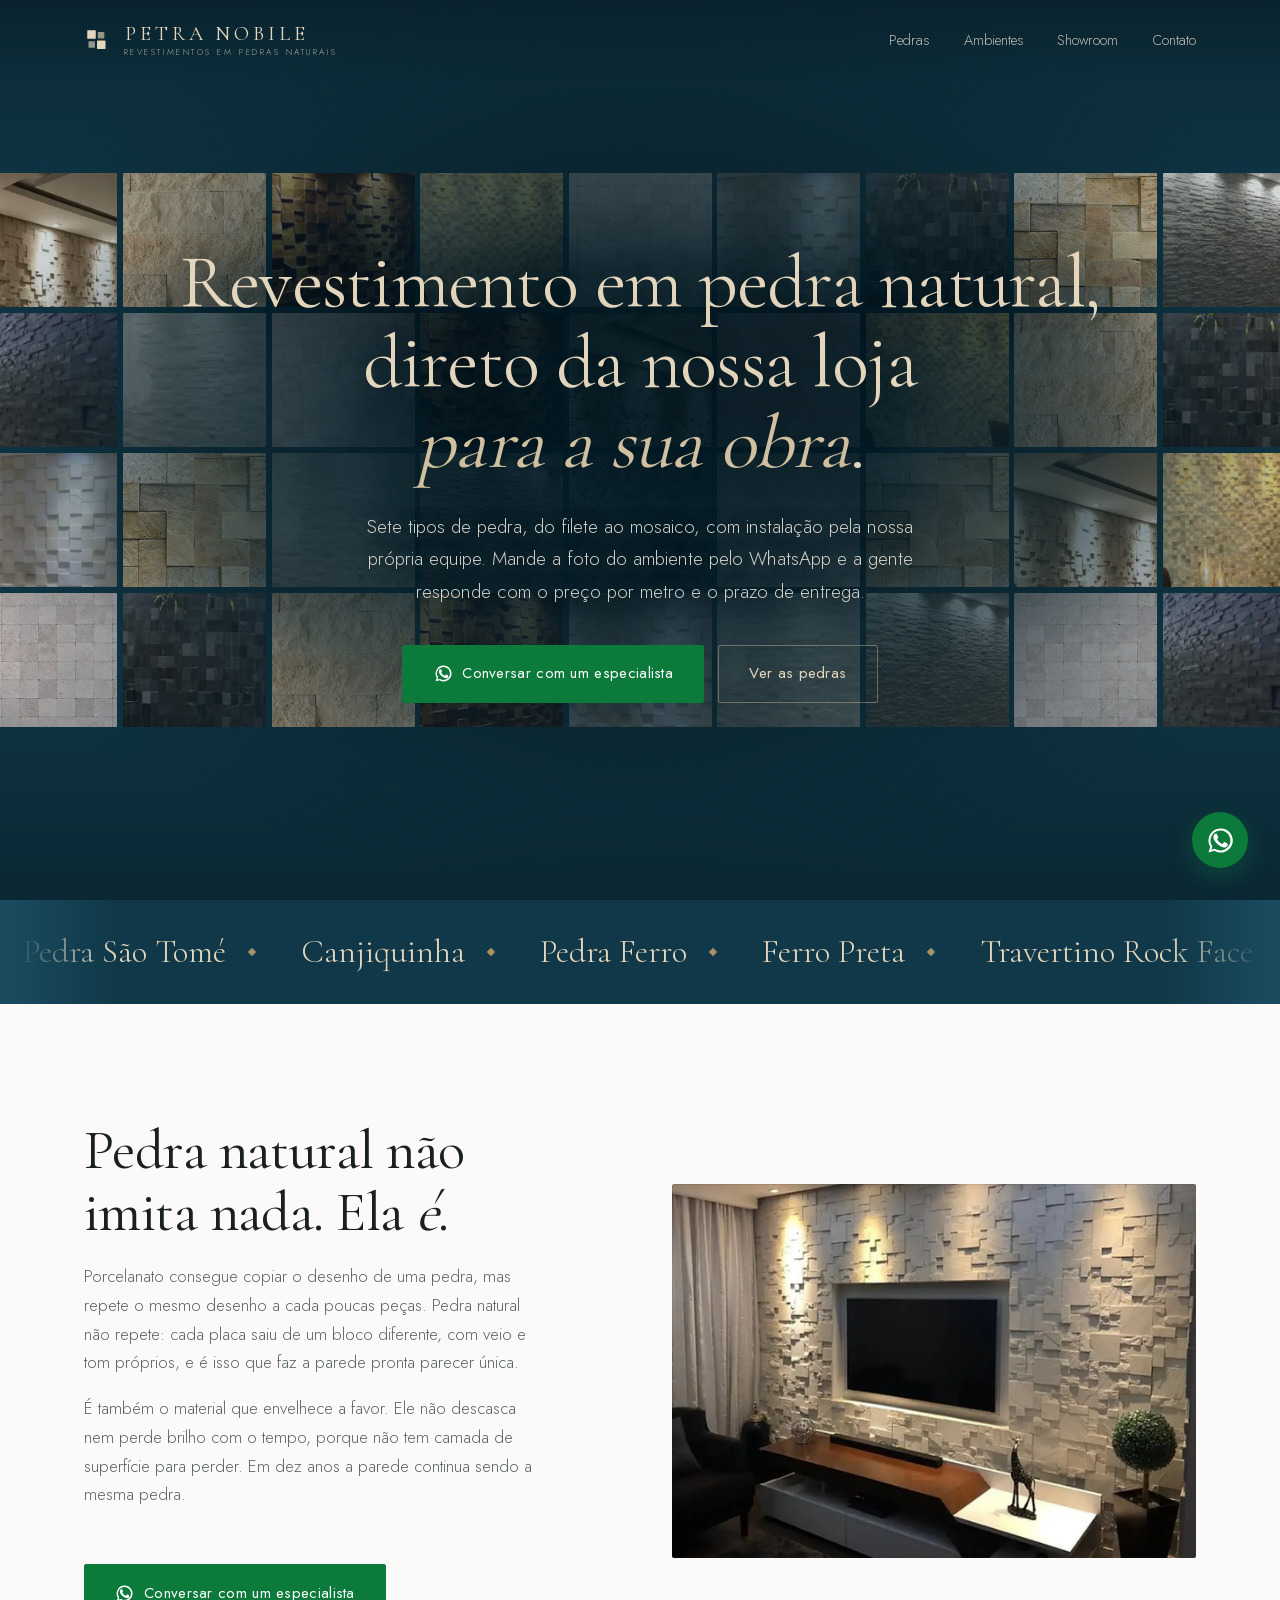
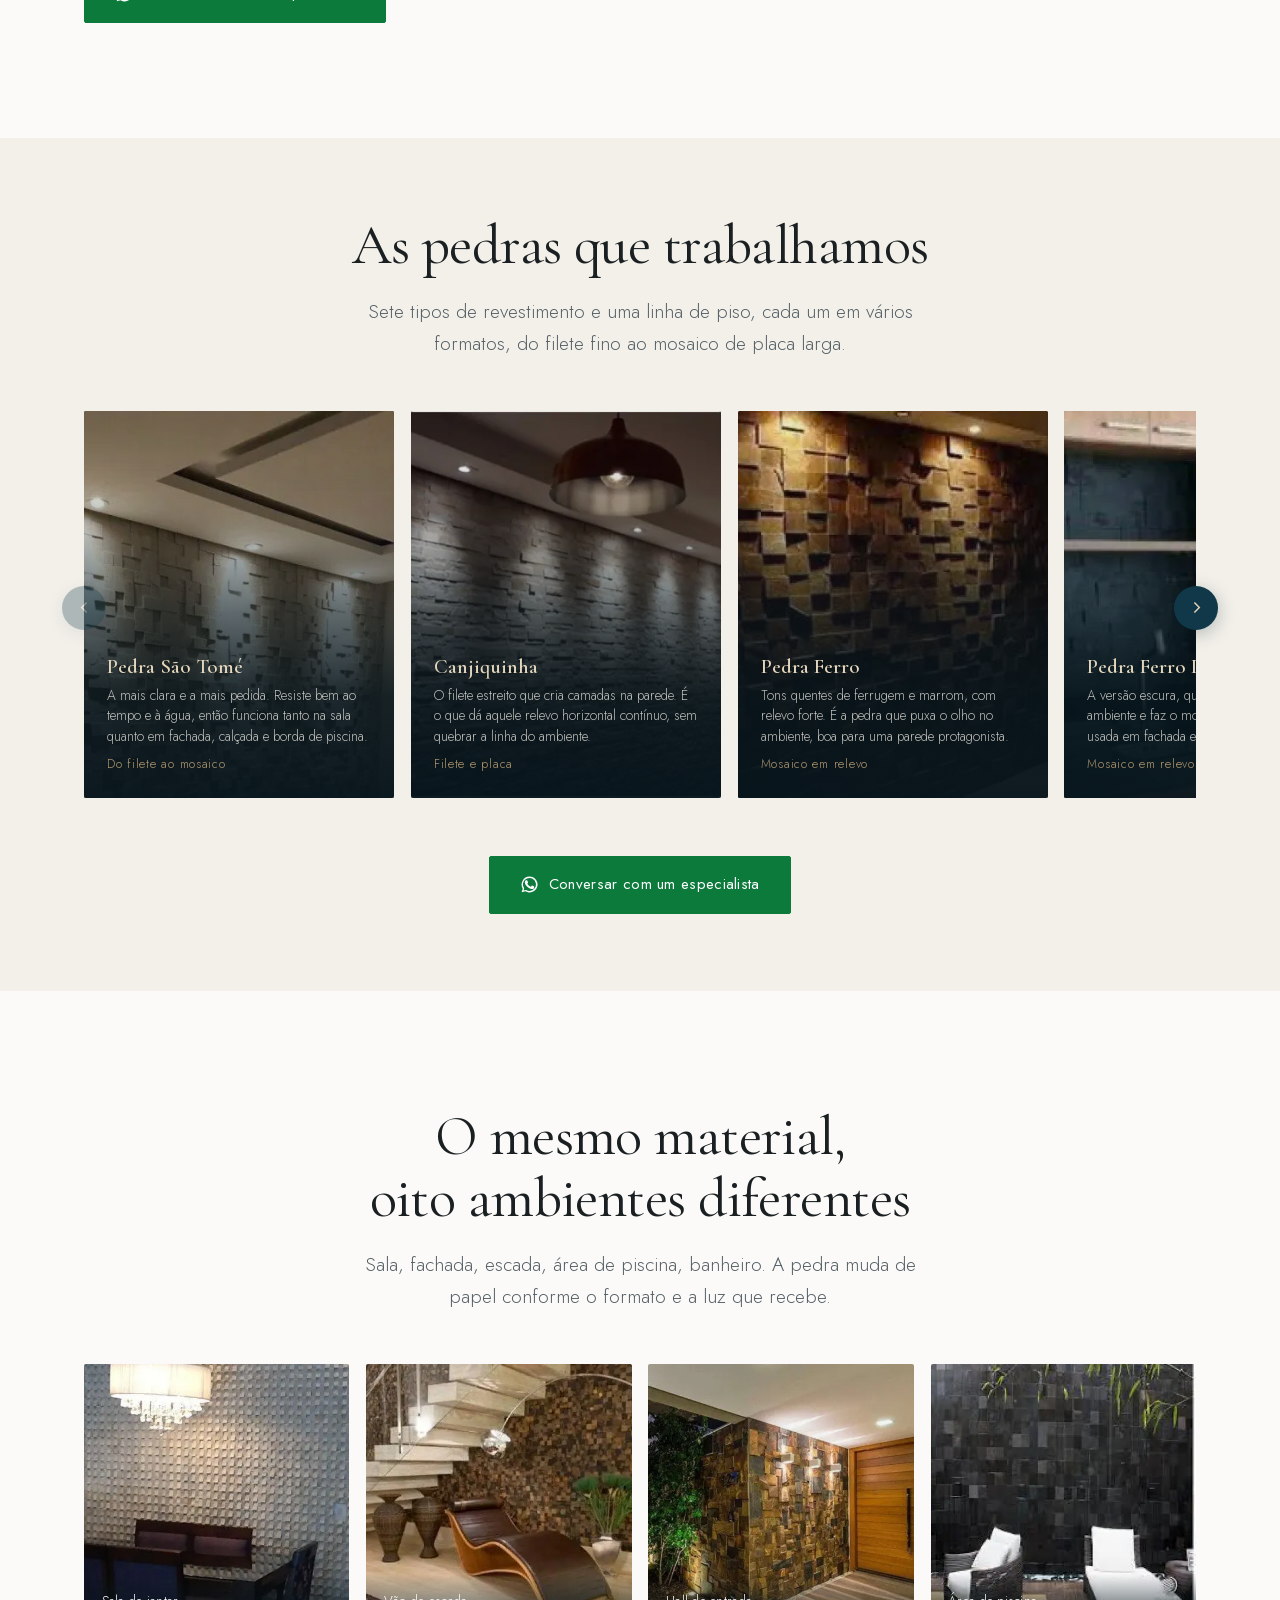
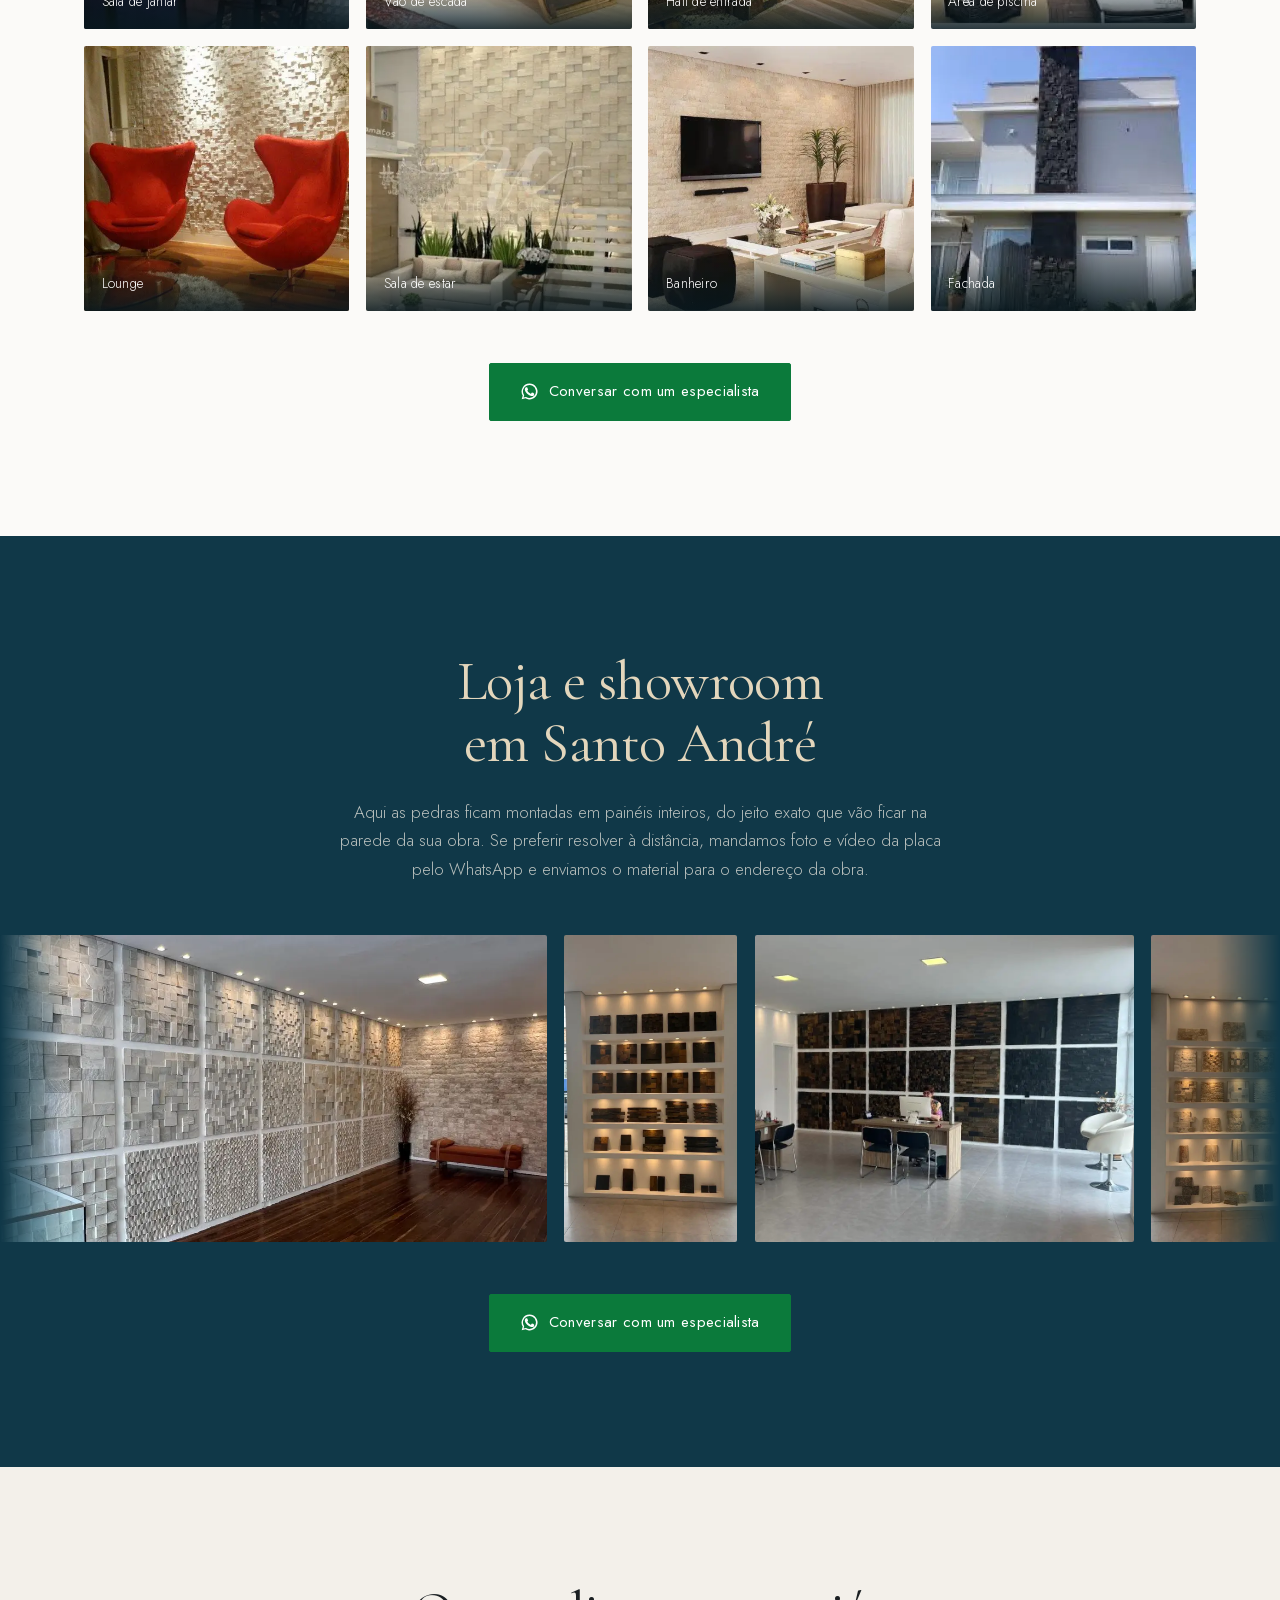
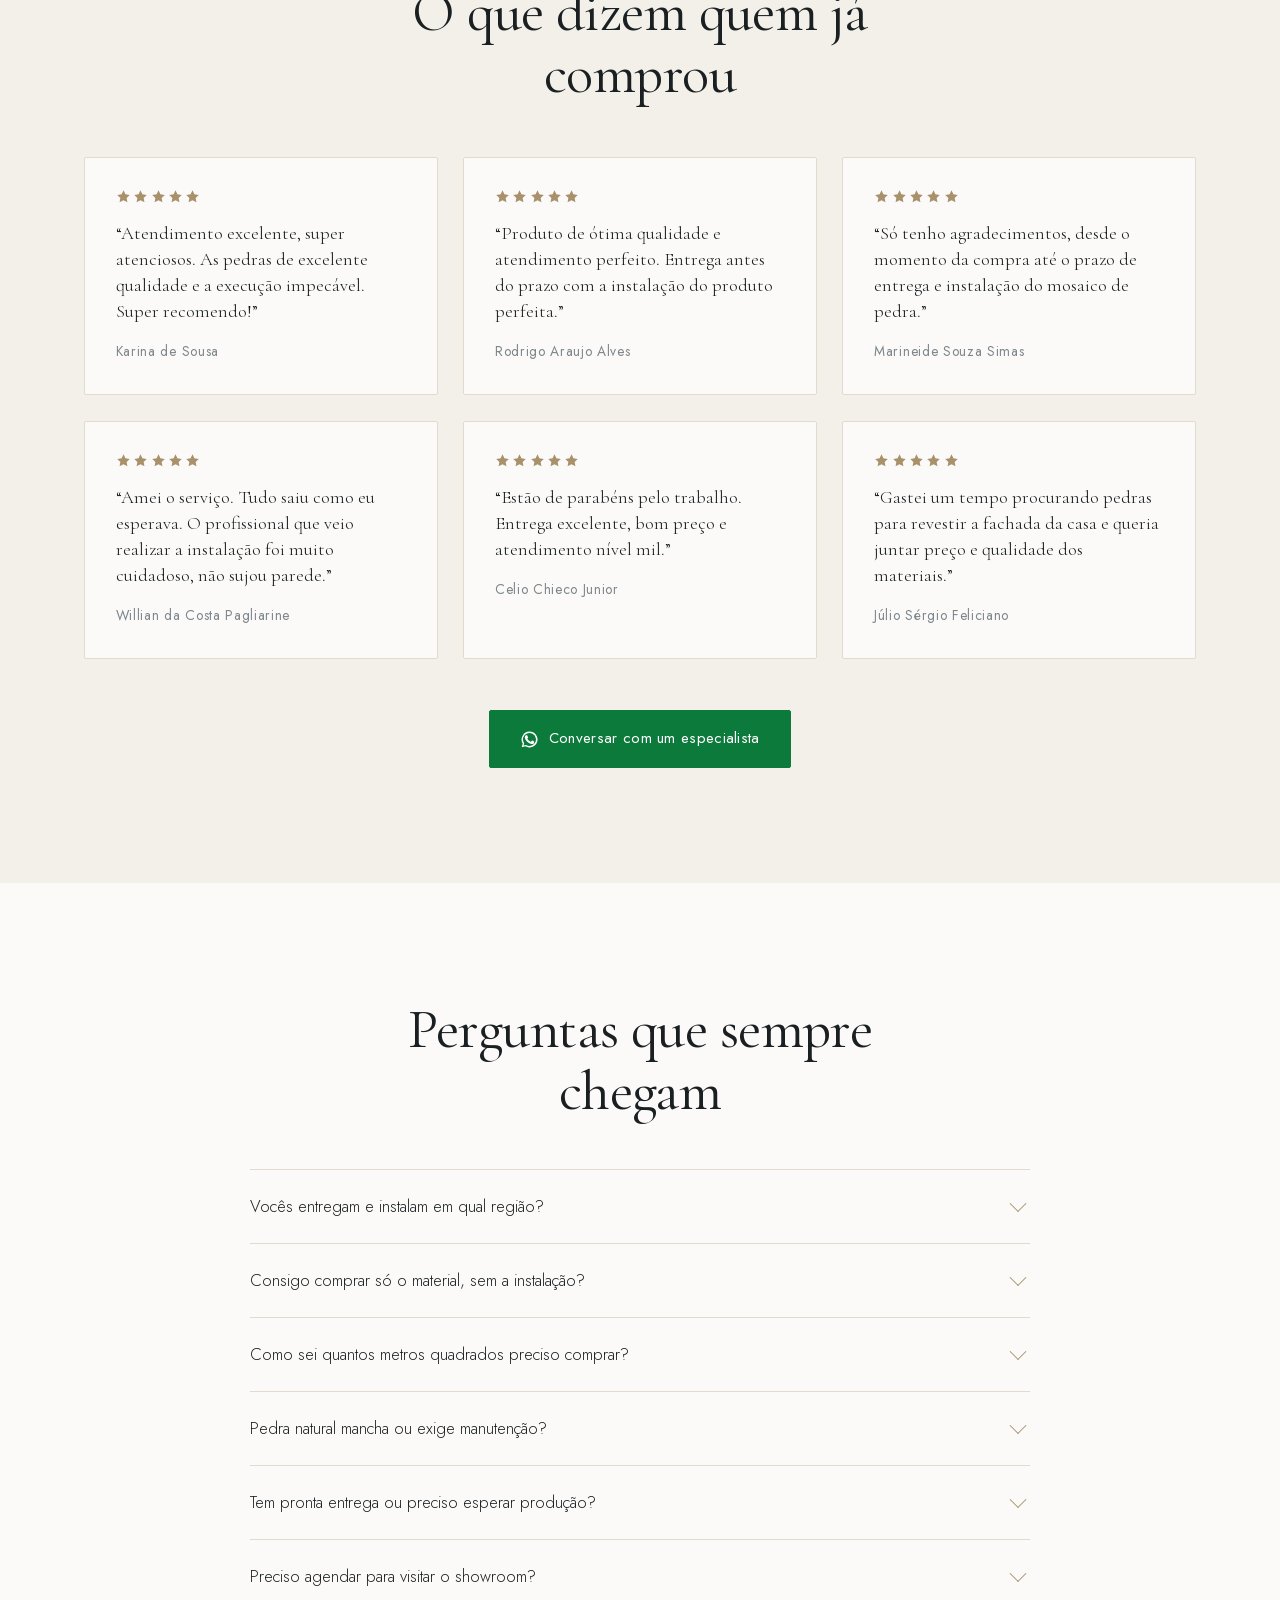
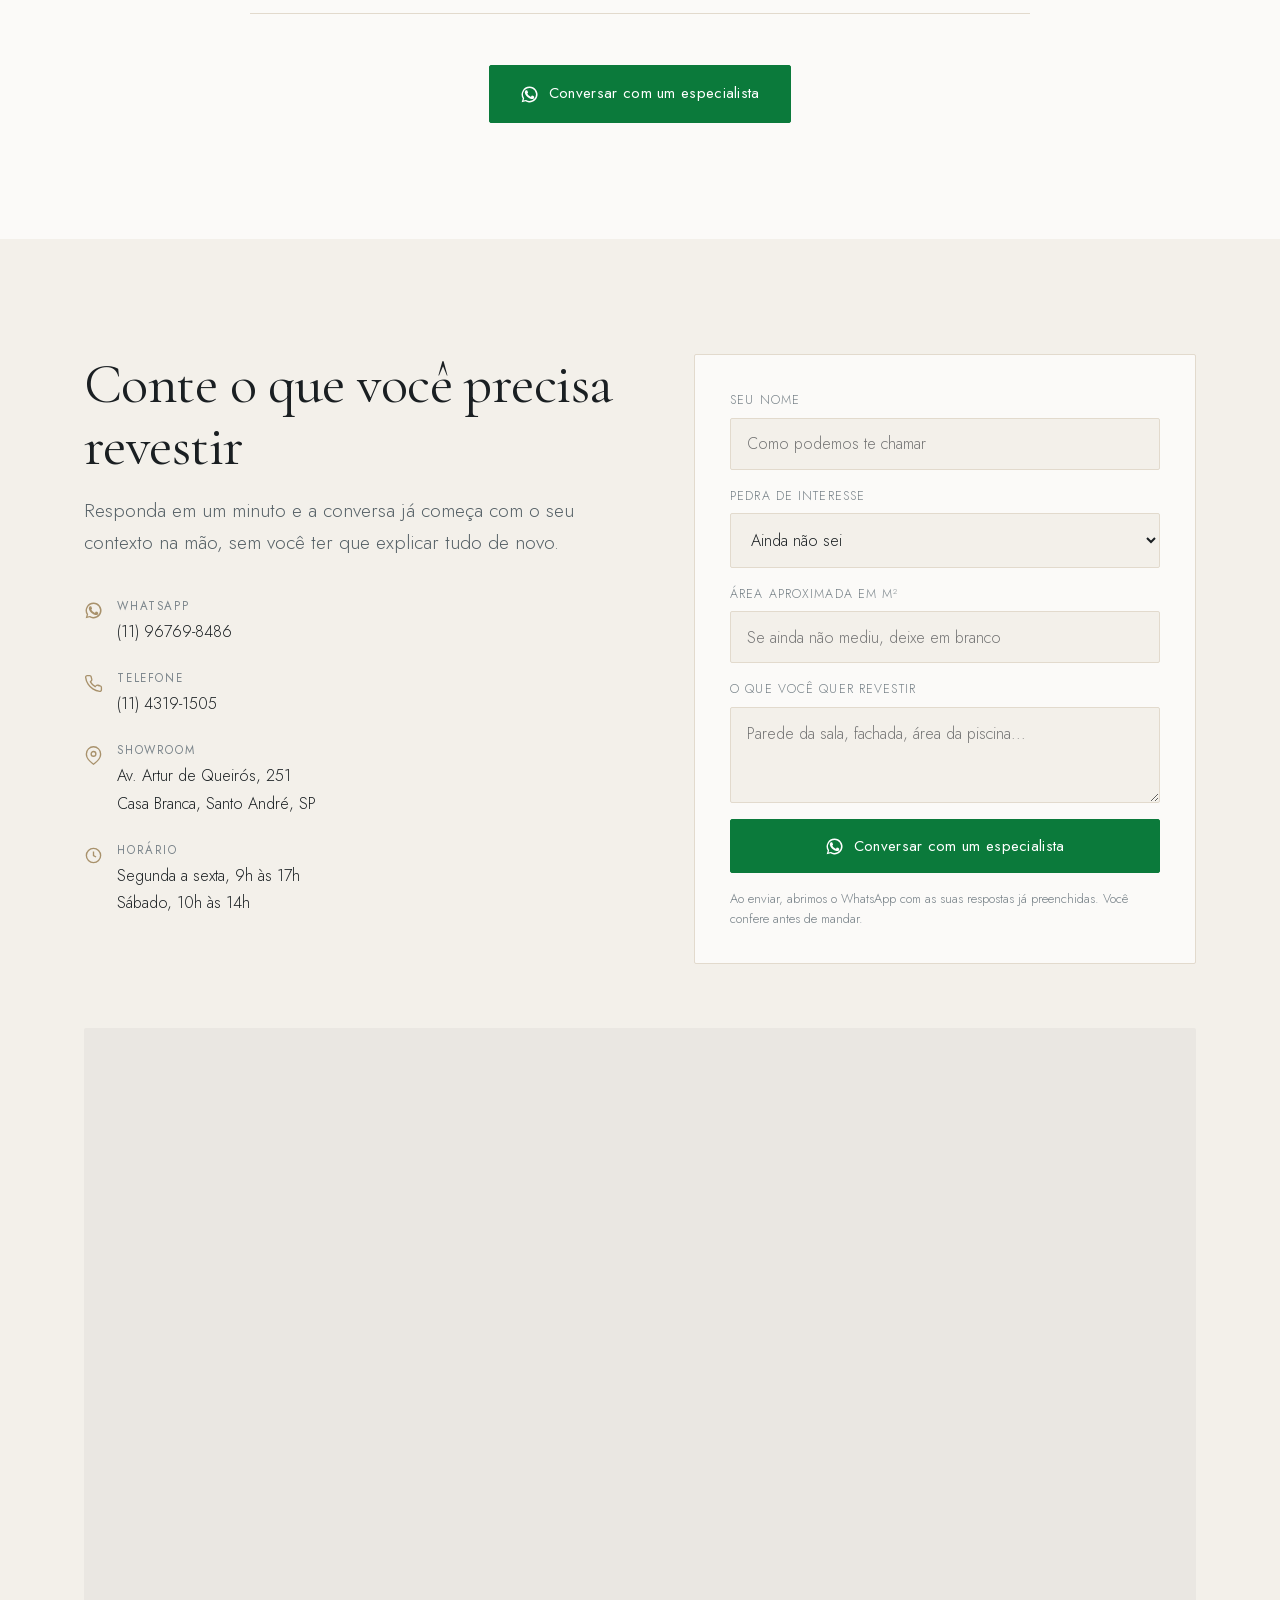
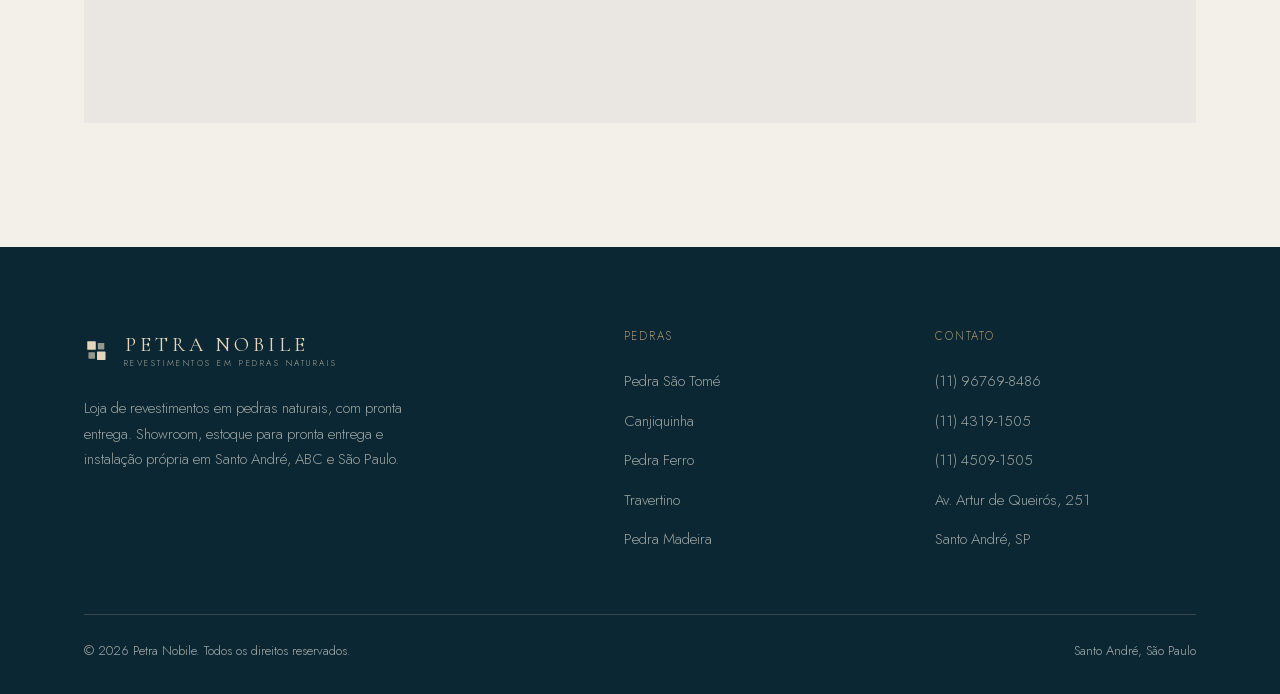
==== commit 4025734a: "fix: dimensionar o titulo do hero pela fonte de fallback O titulo continuava em quatro linhas para q" ====
--- a/index.html
+++ b/index.html
@@ -8,7 +8,7 @@
 <link rel="preload" href="assets/fonts/jost-latin.woff2" as="font" type="font/woff2" crossorigin>
 <link rel="preload" as="image" href="assets/img/placas/pl-06.webp" fetchpriority="high">
 <link rel="preload" as="image" href="assets/img/placas/pl-01.webp">
-<style>@font-face{font-family:'Cormorant';src:url('assets/fonts/cormorant-latin.woff2') format('woff2');font-weight:300 600;font-display:optional;unicode-range:U+0000-00FF,U+0131,U+0152-0153,U+02BB-02BC,U+02C6,U+02DA,U+02DC,U+0304,U+0308,U+0329,U+2000-206F,U+2074,U+20AC,U+2122,U+2191,U+2193,U+2212,U+2215,U+FEFF,U+FFFD}@font-face{font-family:'Cormorant';src:url('assets/fonts/cormorant-latin-ext.woff2') format('woff2');font-weight:300 600;font-display:optional;unicode-range:U+0100-02BA,U+02BD-02C5,U+02C7-02CC,U+02CE-02D7,U+02DD-02FF,U+0304,U+0308,U+0329,U+1D00-1DBF,U+1E00-1E9F,U+1EF2-1EFF,U+2020,U+20A0-20AB,U+20AD-20C0,U+2113,U+2C60-2C7F,U+A720-A7FF}@font-face{font-family:'Jost';src:url('assets/fonts/jost-latin.woff2') format('woff2');font-weight:300 600;font-display:optional;unicode-range:U+0000-00FF,U+0131,U+0152-0153,U+02BB-02BC,U+02C6,U+02DA,U+02DC,U+0304,U+0308,U+0329,U+2000-206F,U+2074,U+20AC,U+2122,U+2191,U+2193,U+2212,U+2215,U+FEFF,U+FFFD}@font-face{font-family:'Jost';src:url('assets/fonts/jost-latin-ext.woff2') format('woff2');font-weight:300 600;font-display:optional;unicode-range:U+0100-02BA,U+02BD-02C5,U+02C7-02CC,U+02CE-02D7,U+02DD-02FF,U+0304,U+0308,U+0329,U+1D00-1DBF,U+1E00-1E9F,U+1EF2-1EFF,U+2020,U+20A0-20AB,U+20AD-20C0,U+2113,U+2C60-2C7F,U+A720-A7FF}:root{--navy:#103848;--navy-2:#0B2733;--navy-3:#194A5E;--champ:#D0C0A0;--champ-2:#E3D6BC;--champ-3:#A8916B;--papel:#FBFAF8;--papel-2:#F3F0EA;--papel-3:#E8E2D7;--tinta:#1A1F22;--tinta-2:#556066;--tinta-3:#7C868C;--linha:#E2DACD;--linha-esc:rgba(208,192,160,.22);--wa:#0B7A3B;--wa-h:#096330;--display:'Cormorant',Georgia,'Times New Roman',serif;--body:'Jost','Helvetica Neue',Arial,sans-serif;--ease:cubic-bezier(.22,.61,.36,1);--gut:clamp(1.25rem,5vw,5rem);--maxw:1240px}*{margin:0;padding:0;box-sizing:border-box}html{-webkit-text-size-adjust:100%;scroll-behavior:smooth;overflow-x:clip}body{background:var(--papel);color:var(--tinta);font-family:var(--body);font-weight:300;font-size:clamp(1rem,.26vw + .94rem,1.06rem);line-height:1.7;-webkit-font-smoothing:antialiased;overflow-x:clip}img,svg,video{display:block;max-width:100%}img{height:auto}a{color:inherit;text-decoration:none}::selection{background:var(--navy);color:var(--champ-2)}:focus-visible{outline:2px solid var(--navy);outline-offset:3px;border-radius:2px}.wrap{width:100%;max-width:var(--maxw);margin-inline:auto;padding-inline:var(--gut)}.sec{padding-block:clamp(4.5rem,9vw,8.5rem)}.sec--curta{padding-block:clamp(3.5rem,6vw,5.5rem)}.h1,.h2,.h3{font-family:var(--display);font-weight:400;line-height:1.06;letter-spacing:-.01em}.h1{font-size:clamp(2.7rem,6.4vw,5.4rem)}.h2{font-size:clamp(2.1rem,4.4vw,3.6rem);line-height:1.1}.h3{font-size:clamp(1.4rem,2vw,1.8rem);line-height:1.18}.it{font-style:italic}.lead{font-size:clamp(1.05rem,.5vw + .94rem,1.2rem);color:var(--tinta-2);line-height:1.68;max-width:56ch}.cab{display:grid;gap:1.15rem;max-width:46ch}.cab--centro{justify-items:center;text-align:center;margin-inline:auto;max-width:60ch}.h2--duas{max-width:none}.corpo{color:var(--tinta-2)}.corpo p + p{margin-top:1.05rem}.esc .h2,.esc .h3{color:var(--champ-2)}.esc .lead,.esc .corpo{color:rgba(240,236,228,.76)}.btn{display:inline-flex;align-items:center;justify-content:center;gap:.6rem;min-height:54px;padding:.95rem 1.9rem;border:1px solid transparent;border-radius:2px;font-family:var(--body);font-size:.95rem;font-weight:400;letter-spacing:.02em;cursor:pointer;transition:background .3s var(--ease),border-color .3s var(--ease),color .3s var(--ease),transform .3s var(--ease)}.btn:active{transform:translateY(1px)}.btn svg{width:19px;height:19px;flex:none}.btn--wa{background:var(--wa);border-color:var(--wa);color:#fff}.btn--wa:hover{background:var(--wa-h);border-color:var(--wa-h)}.btn--linha{background:transparent;color:var(--tinta);border-color:var(--linha)}.btn--linha:hover{background:var(--papel-2);border-color:var(--tinta-3)}.btn--linha-clara{background:transparent;color:var(--champ-2);border-color:rgba(208,192,160,.42)}.btn--linha-clara:hover{background:rgba(208,192,160,.12);border-color:var(--champ)}.acoes{display:flex;flex-wrap:wrap;gap:.85rem;margin-top:2.3rem}.acoes--centro{justify-content:center}.nav{position:fixed;inset:0 0 auto;z-index:60;transition:background .35s var(--ease),box-shadow .35s var(--ease)}.nav__in{display:flex;align-items:center;justify-content:space-between;gap:1.5rem;min-height:80px;position:relative;z-index:1}.nav::before{content:'';position:absolute;inset:0;pointer-events:none;background:linear-gradient(rgba(9,32,42,.62),rgba(9,32,42,.22) 62%,rgba(9,32,42,0));transition:opacity .35s var(--ease)}.nav[data-fixa]::before{opacity:0}.nav[data-fixa]{background:rgba(16,56,72,.94);backdrop-filter:blur(14px);box-shadow:0 1px 0 var(--linha-esc)}.marca{display:flex;align-items:center;gap:.7rem;color:var(--champ-2);padding-block:.5rem;min-height:44px}.marca__s{width:26px;height:26px;flex:none}.marca__t{display:grid;line-height:1}.marca__t b{font-family:var(--display);font-weight:400;font-size:1.28rem;letter-spacing:.19em;text-indent:.19em}.marca__t i{font-style:normal;font-family:var(--body);font-size:.53rem;letter-spacing:.3em;text-indent:.3em;opacity:.72;margin-top:.24rem}.nav__links{display:flex;gap:2.1rem;list-style:none;font-size:.9rem}.nav__links a{color:rgba(233,226,213,.82);position:relative;padding-block:.3rem;transition:color .3s var(--ease)}.nav__links a::after{content:'';position:absolute;left:0;right:100%;bottom:0;height:1px;background:var(--champ);transition:right .35s var(--ease)}.nav__links a:hover{color:var(--champ-2)}.nav__links a:hover::after{right:0}.burger{display:none;width:44px;height:44px;padding:11px 6px;margin-right:-6px;background:none;border:0;cursor:pointer;position:relative}.burger span{position:absolute;left:6px;width:32px;height:1.6px;background:var(--champ-2);transition:.34s var(--ease)}.burger span:nth-child(1){top:13px}.burger span:nth-child(2){top:21.5px}.burger span:nth-child(3){top:30px}.gaveta{position:fixed;inset:0;z-index:55;background:var(--navy);display:grid;align-content:center;gap:.2rem;padding:6rem var(--gut) 3rem;visibility:hidden;opacity:0;transition:opacity .35s var(--ease),visibility .35s}.gaveta[data-aberta]{visibility:visible;opacity:1}.gaveta a{font-family:var(--display);font-size:clamp(2rem,7.4vw,2.8rem);padding-block:.42rem;color:var(--champ-2)}.gaveta .btn{font-family:var(--body);font-size:.95rem;margin-top:1.7rem;justify-self:start}body.travado{overflow:hidden}.hero{position:relative;background:var(--navy);min-height:100svh;display:grid;place-items:center;overflow:hidden;isolation:isolate}.hero__parede{position:absolute;inset:-2%;z-index:0;display:grid;grid-template-columns:repeat(auto-fill,minmax(clamp(86px,10.5vw,176px),1fr));grid-auto-rows:clamp(86px,10.5vw,176px);gap:clamp(3px,.45vw,7px);align-content:center;justify-content:center}.pl{overflow:hidden;border-radius:1px;background:var(--navy-2);opacity:0;transform:scale(.86);animation:assenta .9s var(--ease) forwards;animation-delay:calc(var(--i) * 42ms)}.pl img{width:100%;height:100%;object-fit:cover}@keyframes assenta{to{opacity:1;transform:none}}.hero__veu{position:absolute;inset:0;z-index:1;pointer-events:none;background:radial-gradient(ellipse 62% 52% at 50% 48%,rgba(9,32,42,.95) 0%,rgba(9,32,42,.92) 40%,rgba(9,32,42,.72) 64%,rgba(9,32,42,.28) 84%,rgba(9,32,42,0) 100%),linear-gradient(rgba(9,32,42,.62),rgba(9,32,42,.06) 26%,rgba(9,32,42,.06) 72%,rgba(9,32,42,.7))}.hero__centro{position:relative;z-index:2;display:grid;justify-items:center;text-align:center;padding-block:clamp(7rem,14vh,10rem) clamp(5rem,9vh,7rem)}.hero .h1{color:var(--champ-2);max-width:26ch;text-shadow:0 2px 30px rgba(6,20,27,.75),0 0 70px rgba(6,20,27,.5)}.hero .h1 em{font-style:italic;color:var(--champ)}.hero__sub{color:rgba(240,235,226,.86);font-size:clamp(1.02rem,.45vw + .92rem,1.18rem);max-width:52ch;margin-top:1.7rem;line-height:1.72;text-shadow:0 1px 20px rgba(6,20,27,.8)}.duo{display:grid;grid-template-columns:minmax(0,1fr) minmax(0,1fr);gap:clamp(2.2rem,5vw,5rem);align-items:center}.foto-l{position:relative}.foto-l img{width:100%;border-radius:2px;background:var(--papel-3)}.foto-l::after{content:'';position:absolute;inset:0;pointer-events:none;box-shadow:inset 0 0 0 1px rgba(26,31,34,.09);border-radius:2px}.fita{background:var(--navy);color:var(--champ-2);overflow:hidden;position:relative;padding-block:clamp(1.4rem,2.6vw,2.1rem)}.fita::before,.fita::after{content:'';position:absolute;top:0;bottom:0;z-index:2;width:clamp(56px,9vw,160px);pointer-events:none}.fita::before{left:0;background:linear-gradient(90deg,var(--navy-3) 12%,rgba(25,74,94,0))}.fita::after{right:0;background:linear-gradient(270deg,var(--navy-3) 12%,rgba(25,74,94,0))}.fita__t{display:flex;width:max-content}.fita__l{display:flex;list-style:none;width:max-content;animation:corre 52s linear infinite}.fita__l li{display:flex;align-items:center;white-space:nowrap;font-family:var(--display);font-size:clamp(1.3rem,2.6vw,2.15rem);line-height:1.14;padding-inline:clamp(.9rem,1.8vw,1.5rem)}.fita__l li::after{content:'';width:6px;height:6px;margin-left:clamp(.9rem,1.8vw,1.5rem);background:var(--champ-3);rotate:45deg;flex:none}@keyframes corre{to{transform:translateX(-50%)}}.fita:hover .fita__l{animation-play-state:paused}.vitrine{overflow:hidden;margin-top:clamp(2.4rem,4vw,3.4rem);-webkit-mask-image:linear-gradient(90deg,transparent,#000 5%,#000 95%,transparent);mask-image:linear-gradient(90deg,transparent,#000 5%,#000 95%,transparent)}.vitrine__t{display:flex;list-style:none;width:max-content;gap:clamp(.7rem,1.4vw,1.1rem);animation:corre 46s linear infinite}.vitrine__t li{flex:none;height:clamp(190px,24vw,320px);border-radius:2px;overflow:hidden;background:var(--navy-2)}.vitrine__t img{width:auto;height:100%;object-fit:cover;display:block}.vitrine:hover .vitrine__t{animation-play-state:paused}.car{position:relative}.car__pista{display:flex;gap:clamp(.7rem,1.4vw,1.05rem);overflow-x:auto;scroll-snap-type:x mandatory;scroll-behavior:smooth;padding-bottom:.4rem;scrollbar-width:none;-ms-overflow-style:none}.car__pista::-webkit-scrollbar{display:none}.card{position:relative;flex:0 0 clamp(224px,25vw,310px);scroll-snap-align:start;border-radius:2px;overflow:hidden;background:var(--navy-2);isolation:isolate;aspect-ratio:4/5;display:block}.card img{width:100%;height:100%;object-fit:cover;opacity:.95;transition:transform 1.2s var(--ease),opacity .5s}.card:hover img{transform:scale(1.05);opacity:1}.card__v{position:absolute;inset:0;pointer-events:none;background:linear-gradient(0deg,rgba(7,21,28,.97) 0%,rgba(7,21,28,.9) 26%,rgba(7,21,28,.62) 48%,rgba(7,21,28,.22) 70%,rgba(7,21,28,.04) 88%,transparent 100%)}.card__c{position:absolute;left:0;right:0;bottom:0;padding:clamp(1rem,1.8vw,1.45rem)}.card__n{font-family:var(--display);color:var(--champ-2);font-size:clamp(1.24rem,1.6vw,1.5rem);line-height:1.12}.card__d{color:rgba(240,236,228,.78);font-size:.86rem;line-height:1.5;margin-top:.32rem}.card__f{color:var(--champ-3);font-size:.76rem;letter-spacing:.06em;margin-top:.5rem}.car__nav{position:absolute;top:calc(50% - 22px);width:44px;height:44px;border-radius:50%;border:0;cursor:pointer;background:var(--navy);color:var(--champ-2);display:grid;place-items:center;box-shadow:0 4px 18px rgba(11,39,51,.28);transition:background .3s var(--ease),opacity .3s}.car__nav:hover{background:var(--navy-3)}.car__nav svg{width:17px;height:17px}.car__nav--ant{left:-22px}.car__nav--prox{right:-22px}.car__nav[disabled]{opacity:.3;cursor:default}.gal{display:grid;grid-template-columns:repeat(4,minmax(0,1fr));gap:clamp(.7rem,1.4vw,1.05rem)}.gal figure{position:relative;overflow:hidden;border-radius:2px;background:var(--papel-3);aspect-ratio:1}.gal img{width:100%;height:100%;object-fit:cover;transition:transform 1.3s var(--ease)}.gal figure:hover img{transform:scale(1.045)}.gal figcaption{position:absolute;left:0;right:0;bottom:0;padding:1rem 1.1rem;color:#fff;font-size:.86rem;letter-spacing:.02em;background:linear-gradient(0deg,rgba(8,24,31,.86),rgba(8,24,31,0))}.show{background:var(--navy);color:var(--champ-2)}.show__cab{justify-items:center;text-align:center;margin-inline:auto;max-width:none;gap:1.4rem}.show__cab .h2{max-width:16ch}.show__cab .corpo{max-width:none;display:grid;gap:1rem;justify-items:center}.show__cab .corpo p{max-width:62ch}.dep{display:grid;grid-template-columns:repeat(3,minmax(0,1fr));gap:clamp(1rem,2vw,1.6rem)}.dep__c{background:var(--papel);border:1px solid var(--linha);border-radius:2px;padding:clamp(1.5rem,2.4vw,2rem);display:grid;gap:1rem;align-content:start}.dep__c p{font-family:var(--display);font-size:1.15rem;line-height:1.42;color:var(--tinta)}.dep__c b{font-family:var(--body);font-weight:400;font-size:.85rem;letter-spacing:.05em;color:var(--tinta-3)}.estrelas{display:flex;gap:.15rem;color:var(--champ-3)}.estrelas svg{width:15px;height:15px}.faq{display:grid;border-top:1px solid var(--linha);max-width:78ch;margin-inline:auto}.faq details{border-bottom:1px solid var(--linha)}.faq summary{cursor:pointer;list-style:none;padding:1.4rem 2.6rem 1.4rem 0;position:relative;font-size:1.04rem;transition:color .3s var(--ease)}.faq summary::-webkit-details-marker{display:none}.faq summary:hover{color:var(--navy-3)}.faq summary::after{content:'';position:absolute;right:.4rem;top:50%;width:11px;height:11px;border-right:1.5px solid var(--champ-3);border-bottom:1.5px solid var(--champ-3);transform:translateY(-70%) rotate(45deg);transition:transform .35s var(--ease)}.faq details[open] summary::after{transform:translateY(-30%) rotate(-135deg)}.faq p{padding-bottom:1.6rem;color:var(--tinta-2);max-width:66ch}.contato{background:var(--papel-2)}.contato__g{display:grid;grid-template-columns:minmax(0,1fr) minmax(0,.92fr);gap:clamp(2.4rem,5vw,4.5rem);align-items:start}.dados{display:grid;gap:1.5rem;margin-top:2.4rem}.dados a,.dados div{display:flex;gap:.9rem;align-items:flex-start}.dados svg{width:19px;height:19px;flex:none;margin-top:.3rem;color:var(--champ-3)}.dados b{display:block;font-size:.72rem;letter-spacing:.14em;text-transform:uppercase;color:var(--tinta-3);font-weight:400;margin-bottom:.1rem}.dados span{font-size:1rem;color:var(--tinta)}.dados a:hover span{color:var(--navy-3)}.form{background:var(--papel);border:1px solid var(--linha);border-radius:2px;padding:clamp(1.5rem,3vw,2.2rem);display:grid;gap:1rem}.campo{display:grid;gap:.4rem}.campo label{font-size:.78rem;letter-spacing:.09em;text-transform:uppercase;color:var(--tinta-3)}.campo input,.campo select,.campo textarea{font-family:var(--body);font-size:1rem;font-weight:300;color:var(--tinta);background:var(--papel-2);border:1px solid var(--linha);border-radius:2px;padding:.85rem 1rem;min-height:50px;width:100%}.campo textarea{min-height:96px;resize:vertical}.campo input:focus,.campo select:focus,.campo textarea:focus{outline:none;border-color:var(--navy-3);background:var(--papel)}.mapa{border:0;width:100%;aspect-ratio:16/10;border-radius:2px;background:var(--papel-3);filter:grayscale(.5) contrast(1.05) saturate(.9);transition:filter .5s var(--ease)}.mapa:hover{filter:none}.rodape{background:var(--navy-2);color:rgba(236,231,222,.66);padding-block:clamp(3.5rem,7vw,5rem) 2rem}.rodape__t{display:grid;grid-template-columns:minmax(0,1.5fr) repeat(2,minmax(0,.8fr));gap:clamp(2rem,4vw,3.5rem);align-items:start}.rodape .marca{margin-bottom:1.3rem}.rodape__k{font-size:.72rem;letter-spacing:.15em;text-transform:uppercase;color:var(--champ-3);margin-bottom:1rem}.rodape ul{list-style:none;display:grid;gap:.05rem}.rodape li a,.rodape li span{display:inline-flex;align-items:center;gap:.55rem;padding-block:.42rem;font-size:.93rem;transition:color .3s var(--ease)}.rodape a:hover{color:var(--champ-2)}.rodape__b{display:flex;flex-wrap:wrap;justify-content:space-between;gap:1rem;margin-top:clamp(2.4rem,5vw,3.4rem);padding-top:1.6rem;border-top:1px solid var(--linha-esc);font-size:.81rem;color:rgba(236,231,222,.66)}.wa-flut{position:fixed;right:clamp(1rem,3vw,2rem);bottom:clamp(1rem,3vw,2rem);z-index:50;width:56px;height:56px;border-radius:50%;background:var(--wa);color:#fff;display:grid;place-items:center;box-shadow:0 8px 26px rgba(14,138,69,.34);transition:transform .3s var(--ease),background .3s var(--ease)}.wa-flut:hover{background:var(--wa-h);transform:translateY(-2px)}.wa-flut svg{width:29px;height:29px}[data-sobe]{opacity:0;transform:translateY(24px);transition:opacity .85s var(--ease),transform .85s var(--ease)}[data-sobe].dentro{opacity:1;transform:none}[data-sobe][data-atraso="1"]{transition-delay:.09s}[data-sobe][data-atraso="2"]{transition-delay:.18s}[data-sobe][data-atraso="3"]{transition-delay:.27s}@media (max-width:1000px){.nav__links{display:none}.burger{display:block}.duo,.contato__g{grid-template-columns:1fr;gap:2.2rem}.gal{grid-template-columns:repeat(2,minmax(0,1fr))}.dep{grid-template-columns:1fr}.car__nav{display:none}.rodape__t{grid-template-columns:1fr 1fr}.rodape__m{grid-column:1/-1}}@media (max-width:620px){.hero .h1{font-size:clamp(2.05rem,8.4vw,2.8rem)}.hero .h1 br,.h2--duas br{display:none}.hero .acoes{flex-direction:column;align-items:stretch;width:100%;max-width:23rem}.hero .acoes .btn{width:100%}.hero__veu{background:radial-gradient(ellipse 92% 52% at 50% 47%,rgba(9,32,42,.95) 0%,rgba(9,32,42,.9) 44%,rgba(9,32,42,.7) 74%,rgba(9,32,42,.5) 100%),linear-gradient(rgba(9,32,42,.78),rgba(9,32,42,.42) 40%,rgba(9,32,42,.86))}.gal{grid-template-columns:repeat(2,minmax(0,1fr))}.corpo,.dep__c p,.faq p,.card__d{font-size:.95rem}}@media (prefers-reduced-motion:reduce){html{scroll-behavior:auto}*,*::before,*::after{animation-duration:.001ms !important;animation-delay:0ms !important;transition-duration:.001ms !important}[data-sobe]{opacity:1;transform:none}.pl{opacity:1;transform:none}.fita__l,.vitrine__t{animation:none}}</style>
+<style>@font-face{font-family:'Cormorant';src:url('assets/fonts/cormorant-latin.woff2') format('woff2');font-weight:300 600;font-display:optional;unicode-range:U+0000-00FF,U+0131,U+0152-0153,U+02BB-02BC,U+02C6,U+02DA,U+02DC,U+0304,U+0308,U+0329,U+2000-206F,U+2074,U+20AC,U+2122,U+2191,U+2193,U+2212,U+2215,U+FEFF,U+FFFD}@font-face{font-family:'Cormorant';src:url('assets/fonts/cormorant-latin-ext.woff2') format('woff2');font-weight:300 600;font-display:optional;unicode-range:U+0100-02BA,U+02BD-02C5,U+02C7-02CC,U+02CE-02D7,U+02DD-02FF,U+0304,U+0308,U+0329,U+1D00-1DBF,U+1E00-1E9F,U+1EF2-1EFF,U+2020,U+20A0-20AB,U+20AD-20C0,U+2113,U+2C60-2C7F,U+A720-A7FF}@font-face{font-family:'Jost';src:url('assets/fonts/jost-latin.woff2') format('woff2');font-weight:300 600;font-display:optional;unicode-range:U+0000-00FF,U+0131,U+0152-0153,U+02BB-02BC,U+02C6,U+02DA,U+02DC,U+0304,U+0308,U+0329,U+2000-206F,U+2074,U+20AC,U+2122,U+2191,U+2193,U+2212,U+2215,U+FEFF,U+FFFD}@font-face{font-family:'Jost';src:url('assets/fonts/jost-latin-ext.woff2') format('woff2');font-weight:300 600;font-display:optional;unicode-range:U+0100-02BA,U+02BD-02C5,U+02C7-02CC,U+02CE-02D7,U+02DD-02FF,U+0304,U+0308,U+0329,U+1D00-1DBF,U+1E00-1E9F,U+1EF2-1EFF,U+2020,U+20A0-20AB,U+20AD-20C0,U+2113,U+2C60-2C7F,U+A720-A7FF}:root{--navy:#103848;--navy-2:#0B2733;--navy-3:#194A5E;--champ:#D0C0A0;--champ-2:#E3D6BC;--champ-3:#A8916B;--papel:#FBFAF8;--papel-2:#F3F0EA;--papel-3:#E8E2D7;--tinta:#1A1F22;--tinta-2:#556066;--tinta-3:#7C868C;--linha:#E2DACD;--linha-esc:rgba(208,192,160,.22);--wa:#0B7A3B;--wa-h:#096330;--display:'Cormorant',Georgia,'Times New Roman',serif;--body:'Jost','Helvetica Neue',Arial,sans-serif;--ease:cubic-bezier(.22,.61,.36,1);--gut:clamp(1.25rem,5vw,5rem);--maxw:1240px}*{margin:0;padding:0;box-sizing:border-box}html{-webkit-text-size-adjust:100%;scroll-behavior:smooth;overflow-x:clip}body{background:var(--papel);color:var(--tinta);font-family:var(--body);font-weight:300;font-size:clamp(1rem,.26vw + .94rem,1.06rem);line-height:1.7;-webkit-font-smoothing:antialiased;overflow-x:clip}img,svg,video{display:block;max-width:100%}img{height:auto}a{color:inherit;text-decoration:none}::selection{background:var(--navy);color:var(--champ-2)}:focus-visible{outline:2px solid var(--navy);outline-offset:3px;border-radius:2px}.wrap{width:100%;max-width:var(--maxw);margin-inline:auto;padding-inline:var(--gut)}.sec{padding-block:clamp(4.5rem,9vw,8.5rem)}.sec--curta{padding-block:clamp(3.5rem,6vw,5.5rem)}.h1,.h2,.h3{font-family:var(--display);font-weight:400;line-height:1.06;letter-spacing:-.01em}.h1{font-size:clamp(2.7rem,6.4vw,4.75rem)}.h2{font-size:clamp(2.1rem,4.4vw,3.6rem);line-height:1.1}.h3{font-size:clamp(1.4rem,2vw,1.8rem);line-height:1.18}.it{font-style:italic}.lead{font-size:clamp(1.05rem,.5vw + .94rem,1.2rem);color:var(--tinta-2);line-height:1.68;max-width:56ch}.cab{display:grid;gap:1.15rem;max-width:46ch}.cab--centro{justify-items:center;text-align:center;margin-inline:auto;max-width:60ch}.h2--duas{max-width:none}.corpo{color:var(--tinta-2)}.corpo p + p{margin-top:1.05rem}.esc .h2,.esc .h3{color:var(--champ-2)}.esc .lead,.esc .corpo{color:rgba(240,236,228,.76)}.btn{display:inline-flex;align-items:center;justify-content:center;gap:.6rem;min-height:54px;padding:.95rem 1.9rem;border:1px solid transparent;border-radius:2px;font-family:var(--body);font-size:.95rem;font-weight:400;letter-spacing:.02em;cursor:pointer;transition:background .3s var(--ease),border-color .3s var(--ease),color .3s var(--ease),transform .3s var(--ease)}.btn:active{transform:translateY(1px)}.btn svg{width:19px;height:19px;flex:none}.btn--wa{background:var(--wa);border-color:var(--wa);color:#fff}.btn--wa:hover{background:var(--wa-h);border-color:var(--wa-h)}.btn--linha{background:transparent;color:var(--tinta);border-color:var(--linha)}.btn--linha:hover{background:var(--papel-2);border-color:var(--tinta-3)}.btn--linha-clara{background:transparent;color:var(--champ-2);border-color:rgba(208,192,160,.42)}.btn--linha-clara:hover{background:rgba(208,192,160,.12);border-color:var(--champ)}.acoes{display:flex;flex-wrap:wrap;gap:.85rem;margin-top:2.3rem}.acoes--centro{justify-content:center}.nav{position:fixed;inset:0 0 auto;z-index:60;transition:background .35s var(--ease),box-shadow .35s var(--ease)}.nav__in{display:flex;align-items:center;justify-content:space-between;gap:1.5rem;min-height:80px;position:relative;z-index:1}.nav::before{content:'';position:absolute;inset:0;pointer-events:none;background:linear-gradient(rgba(9,32,42,.62),rgba(9,32,42,.22) 62%,rgba(9,32,42,0));transition:opacity .35s var(--ease)}.nav[data-fixa]::before{opacity:0}.nav[data-fixa]{background:rgba(16,56,72,.94);backdrop-filter:blur(14px);box-shadow:0 1px 0 var(--linha-esc)}.marca{display:flex;align-items:center;gap:.7rem;color:var(--champ-2);padding-block:.5rem;min-height:44px}.marca__s{width:26px;height:26px;flex:none}.marca__t{display:grid;line-height:1}.marca__t b{font-family:var(--display);font-weight:400;font-size:1.28rem;letter-spacing:.19em;text-indent:.19em}.marca__t i{font-style:normal;font-family:var(--body);font-size:.53rem;letter-spacing:.3em;text-indent:.3em;opacity:.72;margin-top:.24rem}.nav__links{display:flex;gap:2.1rem;list-style:none;font-size:.9rem}.nav__links a{color:rgba(233,226,213,.82);position:relative;padding-block:.3rem;transition:color .3s var(--ease)}.nav__links a::after{content:'';position:absolute;left:0;right:100%;bottom:0;height:1px;background:var(--champ);transition:right .35s var(--ease)}.nav__links a:hover{color:var(--champ-2)}.nav__links a:hover::after{right:0}.burger{display:none;width:44px;height:44px;padding:11px 6px;margin-right:-6px;background:none;border:0;cursor:pointer;position:relative}.burger span{position:absolute;left:6px;width:32px;height:1.6px;background:var(--champ-2);transition:.34s var(--ease)}.burger span:nth-child(1){top:13px}.burger span:nth-child(2){top:21.5px}.burger span:nth-child(3){top:30px}.gaveta{position:fixed;inset:0;z-index:55;background:var(--navy);display:grid;align-content:center;gap:.2rem;padding:6rem var(--gut) 3rem;visibility:hidden;opacity:0;transition:opacity .35s var(--ease),visibility .35s}.gaveta[data-aberta]{visibility:visible;opacity:1}.gaveta a{font-family:var(--display);font-size:clamp(2rem,7.4vw,2.8rem);padding-block:.42rem;color:var(--champ-2)}.gaveta .btn{font-family:var(--body);font-size:.95rem;margin-top:1.7rem;justify-self:start}body.travado{overflow:hidden}.hero{position:relative;background:var(--navy);min-height:100svh;display:grid;place-items:center;overflow:hidden;isolation:isolate}.hero__parede{position:absolute;inset:-2%;z-index:0;display:grid;grid-template-columns:repeat(auto-fill,minmax(clamp(86px,10.5vw,176px),1fr));grid-auto-rows:clamp(86px,10.5vw,176px);gap:clamp(3px,.45vw,7px);align-content:center;justify-content:center}.pl{overflow:hidden;border-radius:1px;background:var(--navy-2);opacity:0;transform:scale(.86);animation:assenta .9s var(--ease) forwards;animation-delay:calc(var(--i) * 42ms)}.pl img{width:100%;height:100%;object-fit:cover}@keyframes assenta{to{opacity:1;transform:none}}.hero__veu{position:absolute;inset:0;z-index:1;pointer-events:none;background:radial-gradient(ellipse 58% 51% at 50% 48%,rgba(9,32,42,.95) 0%,rgba(9,32,42,.91) 36%,rgba(9,32,42,.66) 61%,rgba(9,32,42,.24) 82%,rgba(9,32,42,0) 100%),linear-gradient(rgba(9,32,42,.62),rgba(9,32,42,.06) 26%,rgba(9,32,42,.06) 72%,rgba(9,32,42,.7))}.hero__centro{position:relative;z-index:2;display:grid;justify-items:center;text-align:center;padding-block:clamp(7rem,14vh,10rem) clamp(5rem,9vh,7rem)}.hero .h1{color:var(--champ-2);max-width:30ch;text-shadow:0 2px 30px rgba(6,20,27,.75),0 0 70px rgba(6,20,27,.5)}.hero .h1 em{font-style:italic;color:var(--champ)}.hero__sub{color:rgba(240,235,226,.86);font-size:clamp(1.02rem,.45vw + .92rem,1.18rem);max-width:52ch;margin-top:1.7rem;line-height:1.72;text-shadow:0 1px 20px rgba(6,20,27,.8)}.duo{display:grid;grid-template-columns:minmax(0,1fr) minmax(0,1fr);gap:clamp(2.2rem,5vw,5rem);align-items:center}.foto-l{position:relative}.foto-l img{width:100%;border-radius:2px;background:var(--papel-3)}.foto-l::after{content:'';position:absolute;inset:0;pointer-events:none;box-shadow:inset 0 0 0 1px rgba(26,31,34,.09);border-radius:2px}.fita{background:var(--navy);color:var(--champ-2);overflow:hidden;position:relative;padding-block:clamp(1.4rem,2.6vw,2.1rem)}.fita::before,.fita::after{content:'';position:absolute;top:0;bottom:0;z-index:2;width:clamp(56px,9vw,160px);pointer-events:none}.fita::before{left:0;background:linear-gradient(90deg,var(--navy-3) 12%,rgba(25,74,94,0))}.fita::after{right:0;background:linear-gradient(270deg,var(--navy-3) 12%,rgba(25,74,94,0))}.fita__t{display:flex;width:max-content}.fita__l{display:flex;list-style:none;width:max-content;animation:corre 52s linear infinite}.fita__l li{display:flex;align-items:center;white-space:nowrap;font-family:var(--display);font-size:clamp(1.3rem,2.6vw,2.15rem);line-height:1.14;padding-inline:clamp(.9rem,1.8vw,1.5rem)}.fita__l li::after{content:'';width:6px;height:6px;margin-left:clamp(.9rem,1.8vw,1.5rem);background:var(--champ-3);rotate:45deg;flex:none}@keyframes corre{to{transform:translateX(-50%)}}.fita:hover .fita__l{animation-play-state:paused}.vitrine{overflow:hidden;margin-top:clamp(2.4rem,4vw,3.4rem);-webkit-mask-image:linear-gradient(90deg,transparent,#000 5%,#000 95%,transparent);mask-image:linear-gradient(90deg,transparent,#000 5%,#000 95%,transparent)}.vitrine__t{display:flex;list-style:none;width:max-content;gap:clamp(.7rem,1.4vw,1.1rem);animation:corre 46s linear infinite}.vitrine__t li{flex:none;height:clamp(190px,24vw,320px);border-radius:2px;overflow:hidden;background:var(--navy-2)}.vitrine__t img{width:auto;height:100%;object-fit:cover;display:block}.vitrine:hover .vitrine__t{animation-play-state:paused}.car{position:relative}.car__pista{display:flex;gap:clamp(.7rem,1.4vw,1.05rem);overflow-x:auto;scroll-snap-type:x mandatory;scroll-behavior:smooth;padding-bottom:.4rem;scrollbar-width:none;-ms-overflow-style:none}.car__pista::-webkit-scrollbar{display:none}.card{position:relative;flex:0 0 clamp(224px,25vw,310px);scroll-snap-align:start;border-radius:2px;overflow:hidden;background:var(--navy-2);isolation:isolate;aspect-ratio:4/5;display:block}.card img{width:100%;height:100%;object-fit:cover;opacity:.95;transition:transform 1.2s var(--ease),opacity .5s}.card:hover img{transform:scale(1.05);opacity:1}.card__v{position:absolute;inset:0;pointer-events:none;background:linear-gradient(0deg,rgba(7,21,28,.97) 0%,rgba(7,21,28,.9) 26%,rgba(7,21,28,.62) 48%,rgba(7,21,28,.22) 70%,rgba(7,21,28,.04) 88%,transparent 100%)}.card__c{position:absolute;left:0;right:0;bottom:0;padding:clamp(1rem,1.8vw,1.45rem)}.card__n{font-family:var(--display);color:var(--champ-2);font-size:clamp(1.24rem,1.6vw,1.5rem);line-height:1.12}.card__d{color:rgba(240,236,228,.78);font-size:.86rem;line-height:1.5;margin-top:.32rem}.card__f{color:var(--champ-3);font-size:.76rem;letter-spacing:.06em;margin-top:.5rem}.car__nav{position:absolute;top:calc(50% - 22px);width:44px;height:44px;border-radius:50%;border:0;cursor:pointer;background:var(--navy);color:var(--champ-2);display:grid;place-items:center;box-shadow:0 4px 18px rgba(11,39,51,.28);transition:background .3s var(--ease),opacity .3s}.car__nav:hover{background:var(--navy-3)}.car__nav svg{width:17px;height:17px}.car__nav--ant{left:-22px}.car__nav--prox{right:-22px}.car__nav[disabled]{opacity:.3;cursor:default}.gal{display:grid;grid-template-columns:repeat(4,minmax(0,1fr));gap:clamp(.7rem,1.4vw,1.05rem)}.gal figure{position:relative;overflow:hidden;border-radius:2px;background:var(--papel-3);aspect-ratio:1}.gal img{width:100%;height:100%;object-fit:cover;transition:transform 1.3s var(--ease)}.gal figure:hover img{transform:scale(1.045)}.gal figcaption{position:absolute;left:0;right:0;bottom:0;padding:1rem 1.1rem;color:#fff;font-size:.86rem;letter-spacing:.02em;background:linear-gradient(0deg,rgba(8,24,31,.86),rgba(8,24,31,0))}.show{background:var(--navy);color:var(--champ-2)}.show__cab{justify-items:center;text-align:center;margin-inline:auto;max-width:none;gap:1.4rem}.show__cab .h2{max-width:16ch}.show__cab .corpo{max-width:none;display:grid;gap:1rem;justify-items:center}.show__cab .corpo p{max-width:62ch}.dep{display:grid;grid-template-columns:repeat(3,minmax(0,1fr));gap:clamp(1rem,2vw,1.6rem)}.dep__c{background:var(--papel);border:1px solid var(--linha);border-radius:2px;padding:clamp(1.5rem,2.4vw,2rem);display:grid;gap:1rem;align-content:start}.dep__c p{font-family:var(--display);font-size:1.15rem;line-height:1.42;color:var(--tinta)}.dep__c b{font-family:var(--body);font-weight:400;font-size:.85rem;letter-spacing:.05em;color:var(--tinta-3)}.estrelas{display:flex;gap:.15rem;color:var(--champ-3)}.estrelas svg{width:15px;height:15px}.faq{display:grid;border-top:1px solid var(--linha);max-width:78ch;margin-inline:auto}.faq details{border-bottom:1px solid var(--linha)}.faq summary{cursor:pointer;list-style:none;padding:1.4rem 2.6rem 1.4rem 0;position:relative;font-size:1.04rem;transition:color .3s var(--ease)}.faq summary::-webkit-details-marker{display:none}.faq summary:hover{color:var(--navy-3)}.faq summary::after{content:'';position:absolute;right:.4rem;top:50%;width:11px;height:11px;border-right:1.5px solid var(--champ-3);border-bottom:1.5px solid var(--champ-3);transform:translateY(-70%) rotate(45deg);transition:transform .35s var(--ease)}.faq details[open] summary::after{transform:translateY(-30%) rotate(-135deg)}.faq p{padding-bottom:1.6rem;color:var(--tinta-2);max-width:66ch}.contato{background:var(--papel-2)}.contato__g{display:grid;grid-template-columns:minmax(0,1fr) minmax(0,.92fr);gap:clamp(2.4rem,5vw,4.5rem);align-items:start}.dados{display:grid;gap:1.5rem;margin-top:2.4rem}.dados a,.dados div{display:flex;gap:.9rem;align-items:flex-start}.dados svg{width:19px;height:19px;flex:none;margin-top:.3rem;color:var(--champ-3)}.dados b{display:block;font-size:.72rem;letter-spacing:.14em;text-transform:uppercase;color:var(--tinta-3);font-weight:400;margin-bottom:.1rem}.dados span{font-size:1rem;color:var(--tinta)}.dados a:hover span{color:var(--navy-3)}.form{background:var(--papel);border:1px solid var(--linha);border-radius:2px;padding:clamp(1.5rem,3vw,2.2rem);display:grid;gap:1rem}.campo{display:grid;gap:.4rem}.campo label{font-size:.78rem;letter-spacing:.09em;text-transform:uppercase;color:var(--tinta-3)}.campo input,.campo select,.campo textarea{font-family:var(--body);font-size:1rem;font-weight:300;color:var(--tinta);background:var(--papel-2);border:1px solid var(--linha);border-radius:2px;padding:.85rem 1rem;min-height:50px;width:100%}.campo textarea{min-height:96px;resize:vertical}.campo input:focus,.campo select:focus,.campo textarea:focus{outline:none;border-color:var(--navy-3);background:var(--papel)}.mapa{border:0;width:100%;aspect-ratio:16/10;border-radius:2px;background:var(--papel-3);filter:grayscale(.5) contrast(1.05) saturate(.9);transition:filter .5s var(--ease)}.mapa:hover{filter:none}.rodape{background:var(--navy-2);color:rgba(236,231,222,.66);padding-block:clamp(3.5rem,7vw,5rem) 2rem}.rodape__t{display:grid;grid-template-columns:minmax(0,1.5fr) repeat(2,minmax(0,.8fr));gap:clamp(2rem,4vw,3.5rem);align-items:start}.rodape .marca{margin-bottom:1.3rem}.rodape__k{font-size:.72rem;letter-spacing:.15em;text-transform:uppercase;color:var(--champ-3);margin-bottom:1rem}.rodape ul{list-style:none;display:grid;gap:.05rem}.rodape li a,.rodape li span{display:inline-flex;align-items:center;gap:.55rem;padding-block:.42rem;font-size:.93rem;transition:color .3s var(--ease)}.rodape a:hover{color:var(--champ-2)}.rodape__b{display:flex;flex-wrap:wrap;justify-content:space-between;gap:1rem;margin-top:clamp(2.4rem,5vw,3.4rem);padding-top:1.6rem;border-top:1px solid var(--linha-esc);font-size:.81rem;color:rgba(236,231,222,.66)}.wa-flut{position:fixed;right:clamp(1rem,3vw,2rem);bottom:clamp(1rem,3vw,2rem);z-index:50;width:56px;height:56px;border-radius:50%;background:var(--wa);color:#fff;display:grid;place-items:center;box-shadow:0 8px 26px rgba(14,138,69,.34);transition:transform .3s var(--ease),background .3s var(--ease)}.wa-flut:hover{background:var(--wa-h);transform:translateY(-2px)}.wa-flut svg{width:29px;height:29px}[data-sobe]{opacity:0;transform:translateY(24px);transition:opacity .85s var(--ease),transform .85s var(--ease)}[data-sobe].dentro{opacity:1;transform:none}[data-sobe][data-atraso="1"]{transition-delay:.09s}[data-sobe][data-atraso="2"]{transition-delay:.18s}[data-sobe][data-atraso="3"]{transition-delay:.27s}@media (max-width:1000px){.nav__links{display:none}.burger{display:block}.duo,.contato__g{grid-template-columns:1fr;gap:2.2rem}.gal{grid-template-columns:repeat(2,minmax(0,1fr))}.dep{grid-template-columns:1fr}.car__nav{display:none}.rodape__t{grid-template-columns:1fr 1fr}.rodape__m{grid-column:1/-1}}@media (max-width:660px){.hero .h1{font-size:clamp(1.85rem,7.8vw,2.8rem)}.hero .h1 br,.h2--duas br{display:none}}@media (max-width:620px){.hero .acoes{flex-direction:column;align-items:stretch;width:100%;max-width:23rem}.hero .acoes .btn{width:100%}.hero__veu{background:radial-gradient(ellipse 92% 52% at 50% 47%,rgba(9,32,42,.95) 0%,rgba(9,32,42,.9) 44%,rgba(9,32,42,.7) 74%,rgba(9,32,42,.5) 100%),linear-gradient(rgba(9,32,42,.78),rgba(9,32,42,.42) 40%,rgba(9,32,42,.86))}.gal{grid-template-columns:repeat(2,minmax(0,1fr))}.corpo,.dep__c p,.faq p,.card__d{font-size:.95rem}}@media (prefers-reduced-motion:reduce){html{scroll-behavior:auto}*,*::before,*::after{animation-duration:.001ms !important;animation-delay:0ms !important;transition-duration:.001ms !important}[data-sobe]{opacity:1;transform:none}.pl{opacity:1;transform:none}.fita__l,.vitrine__t{animation:none}}</style>
 
 <title>Petra Nobile | Revestimentos em Pedras Naturais em Santo André e São Paulo</title>
 <meta name="description" content="Loja de revestimentos em pedras naturais em Santo André. Pedra São Tomé, Ferro, Canjiquinha, Travertino e Pedra Madeira com pronta entrega, preço por metro pelo WhatsApp e instalação própria em São Paulo e ABC.">
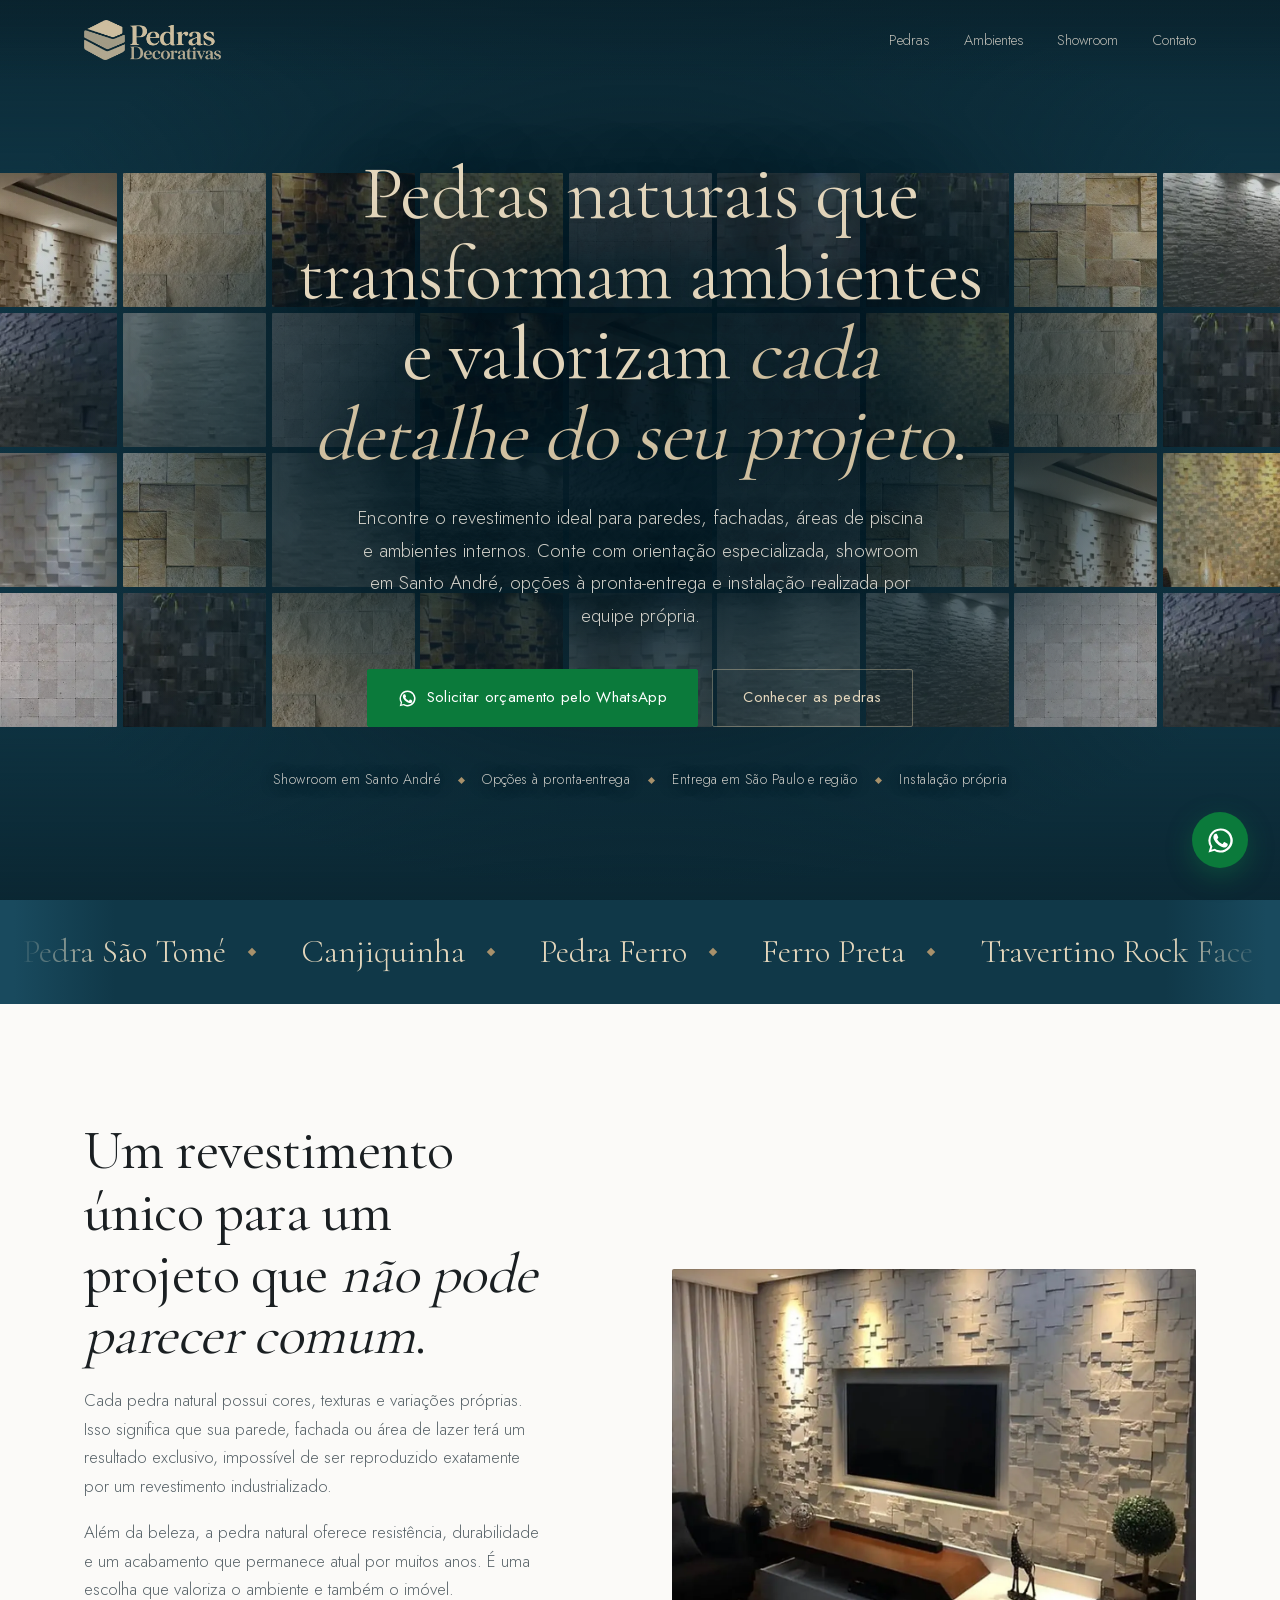
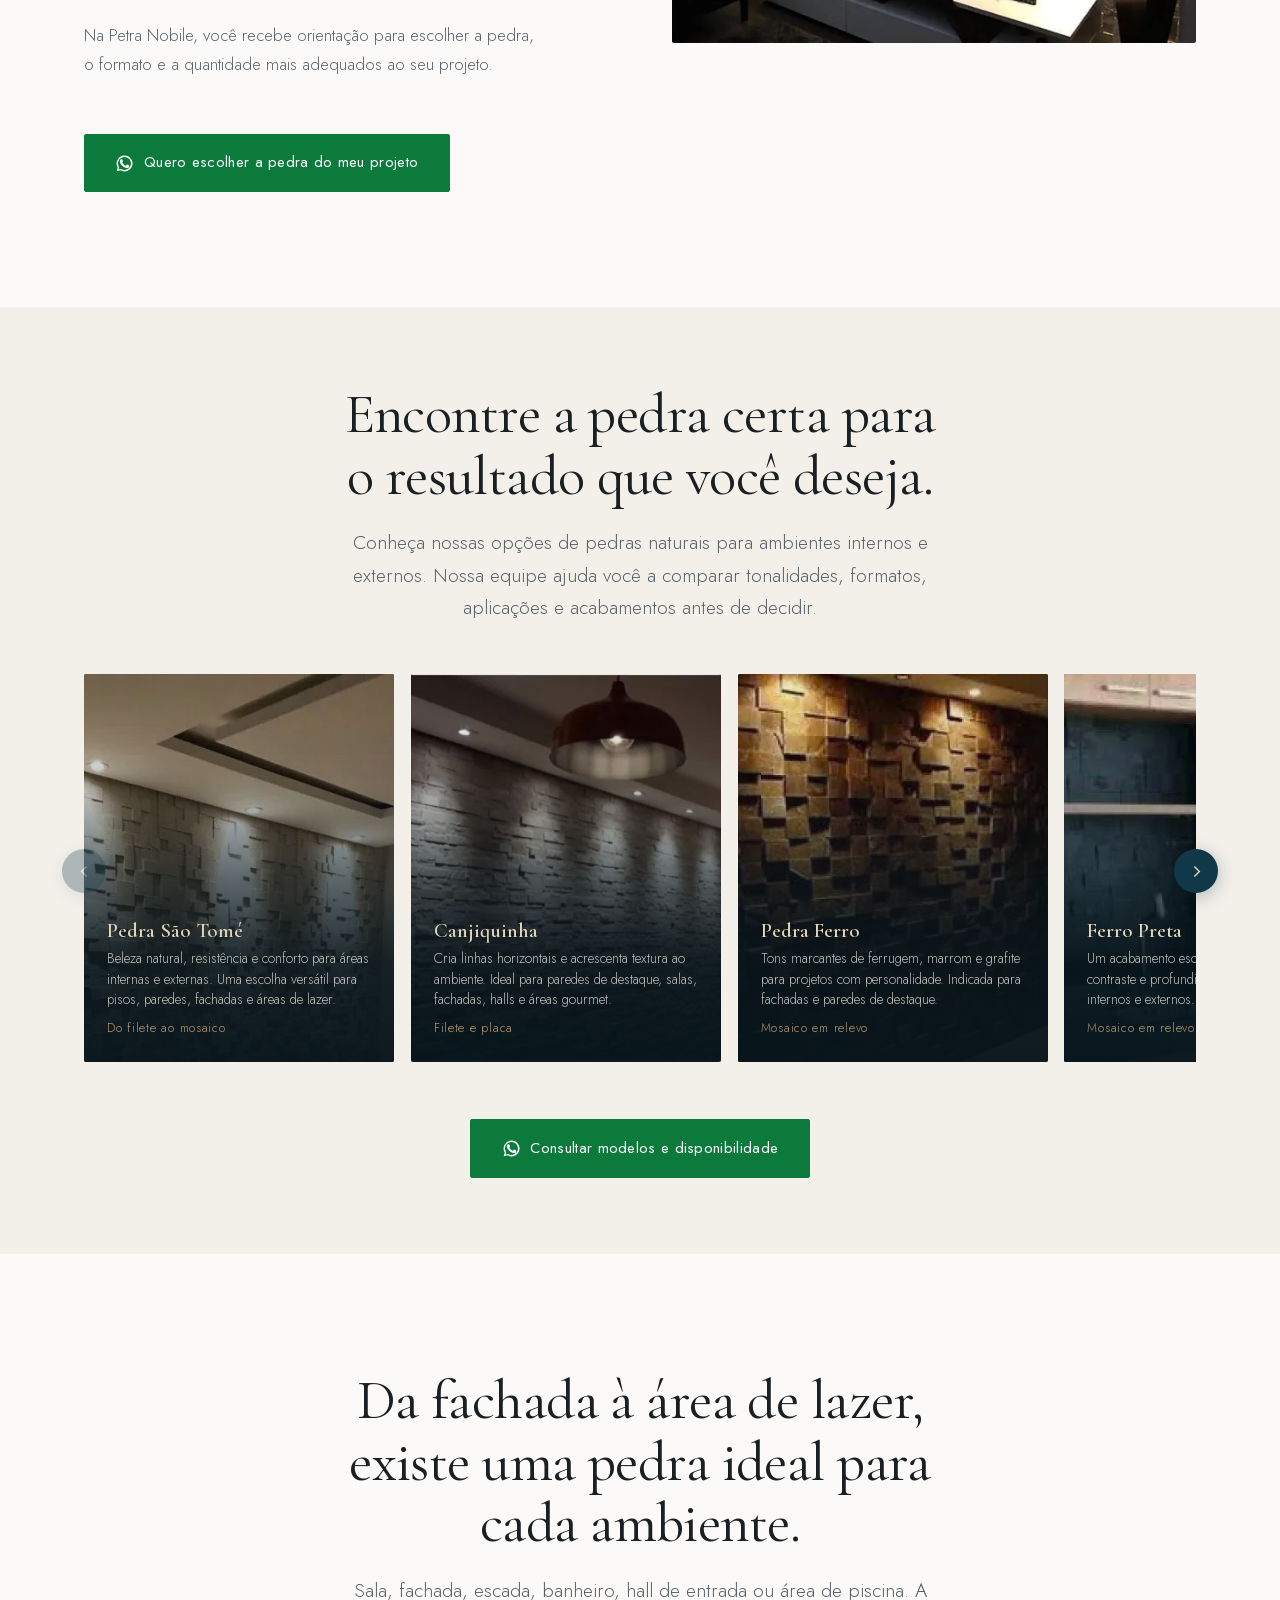
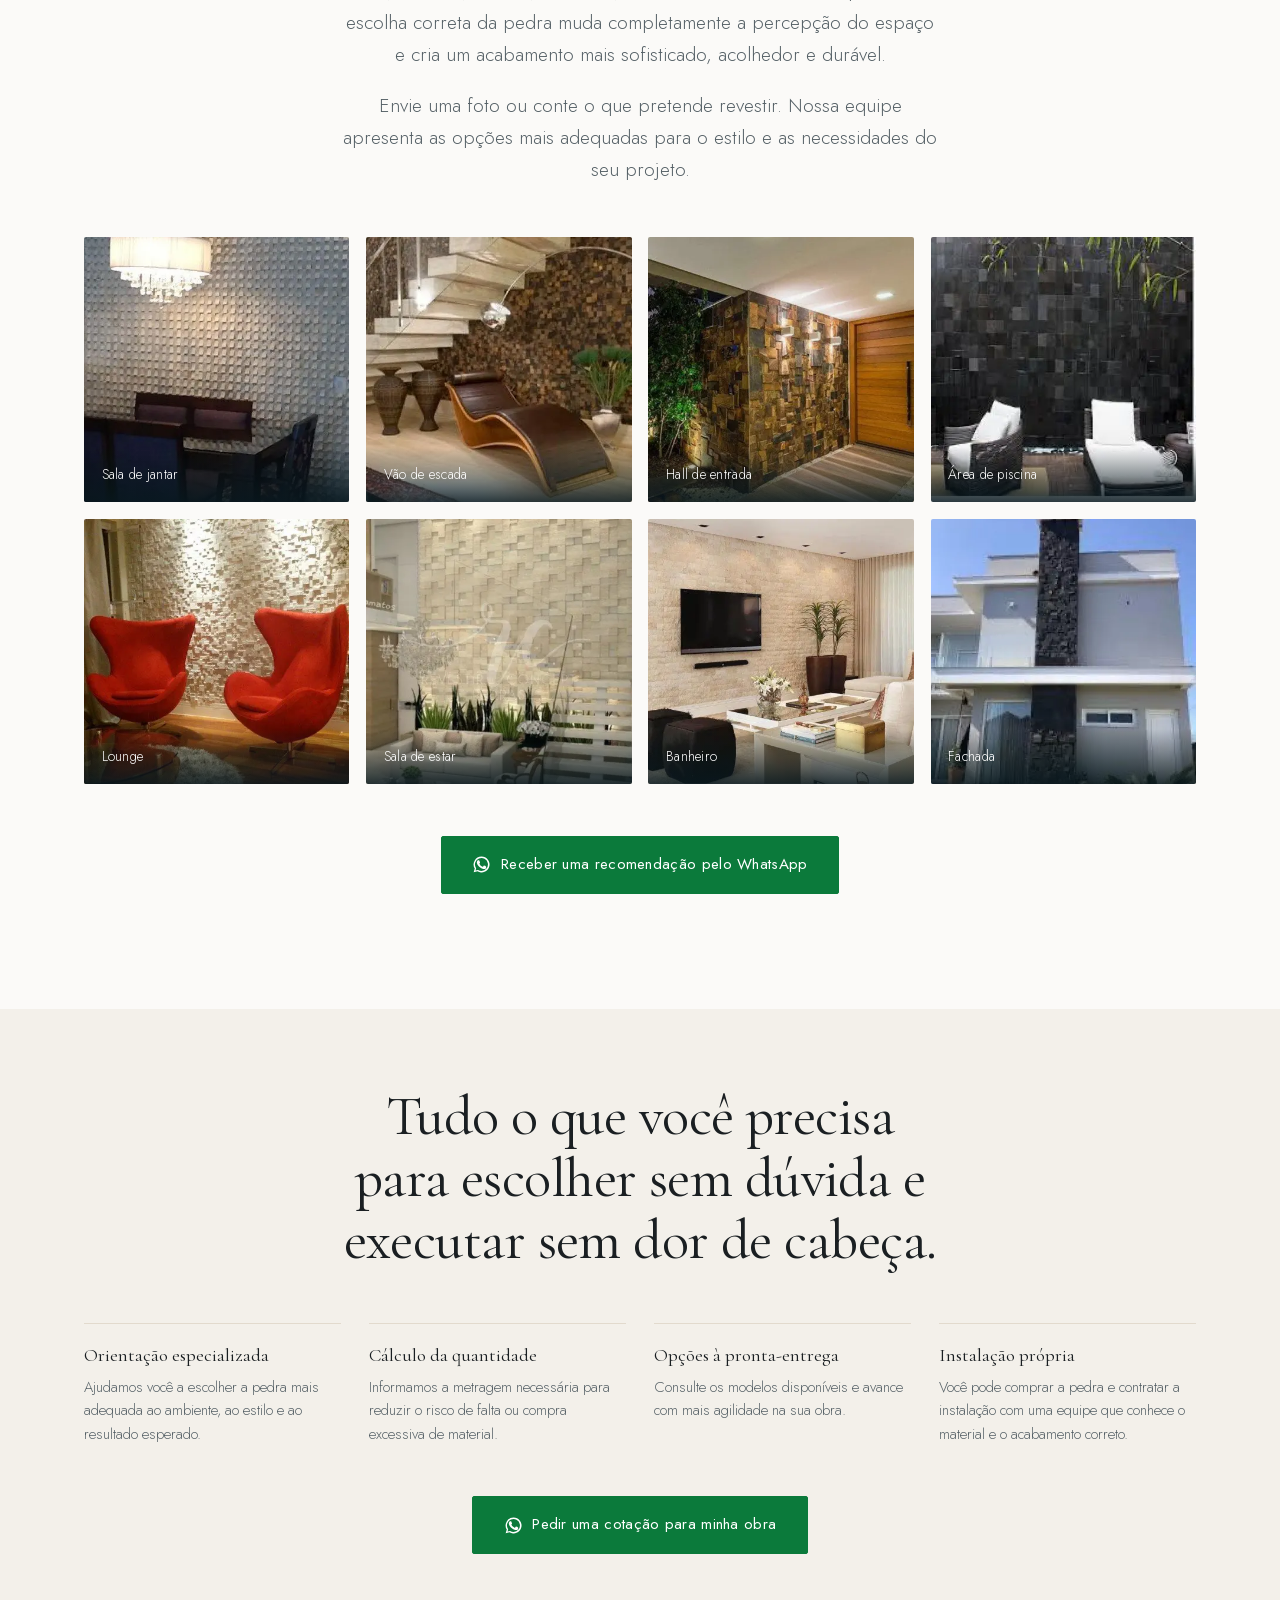
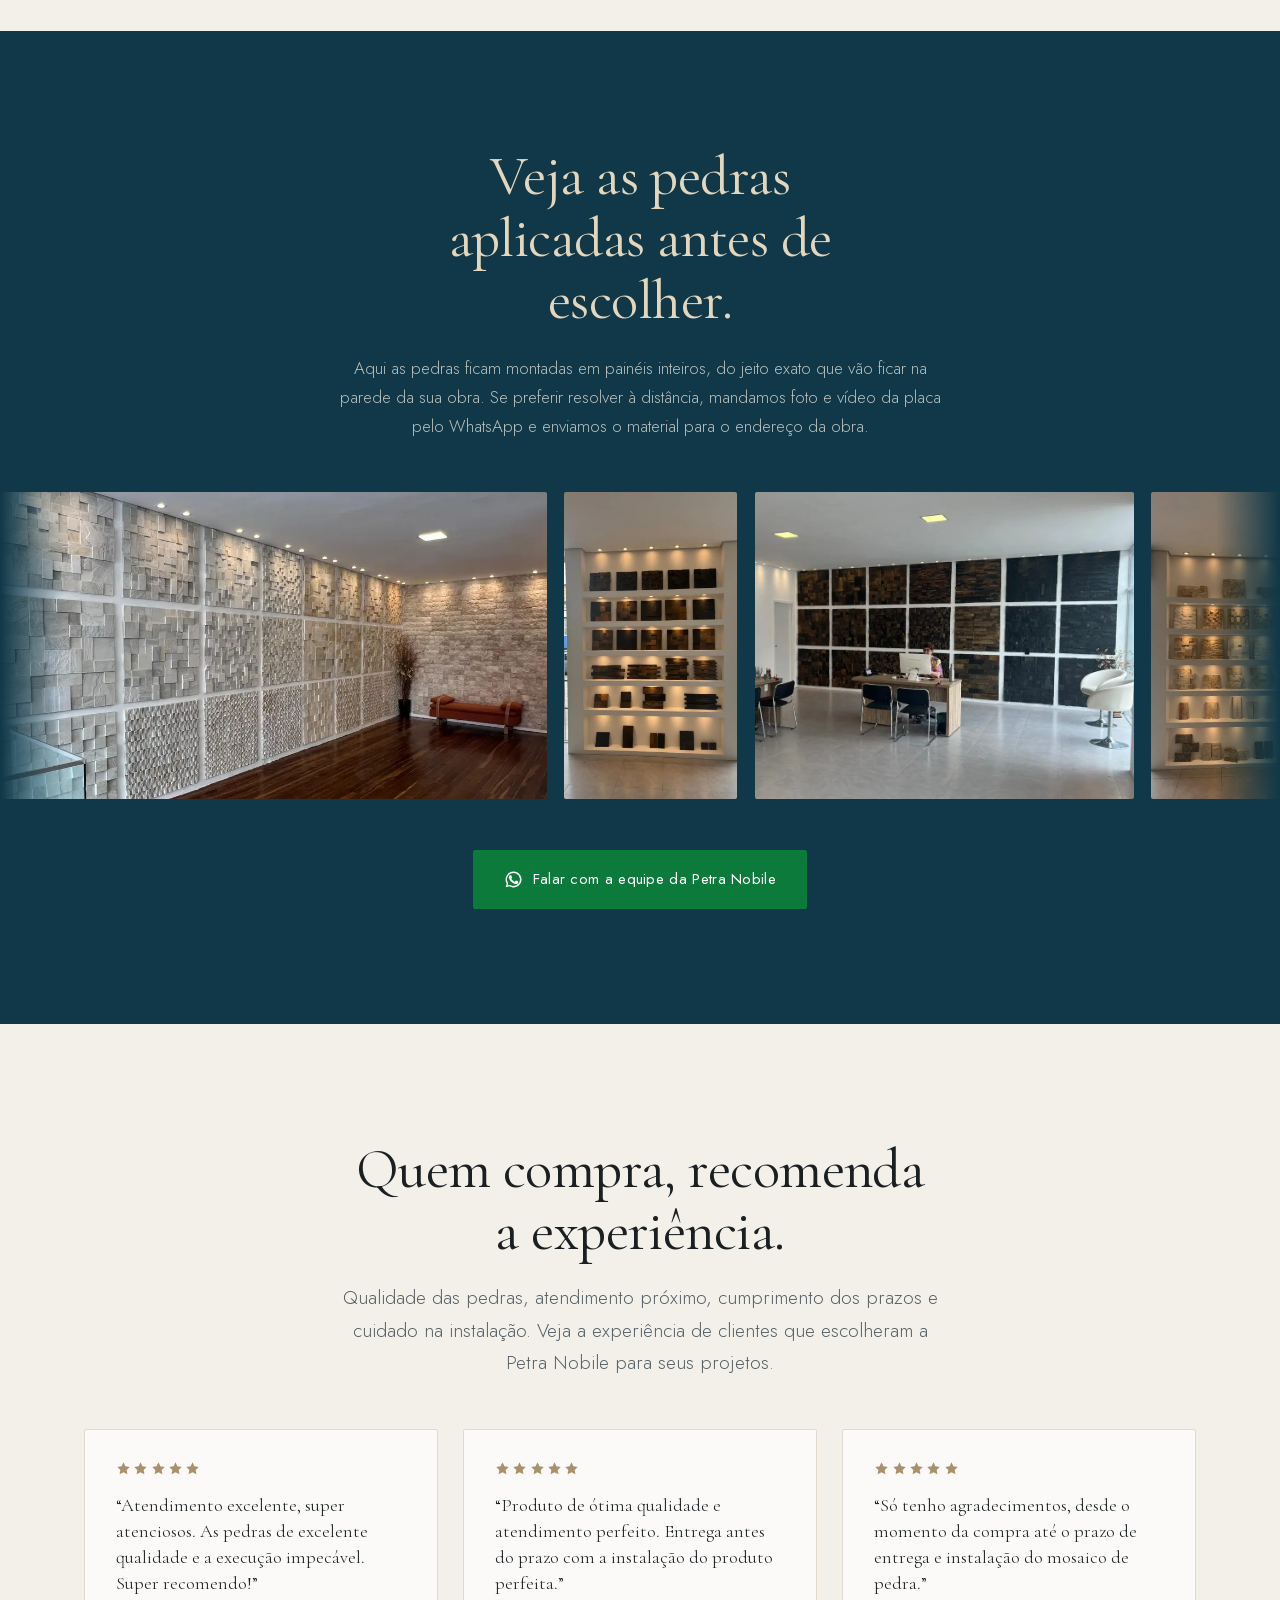
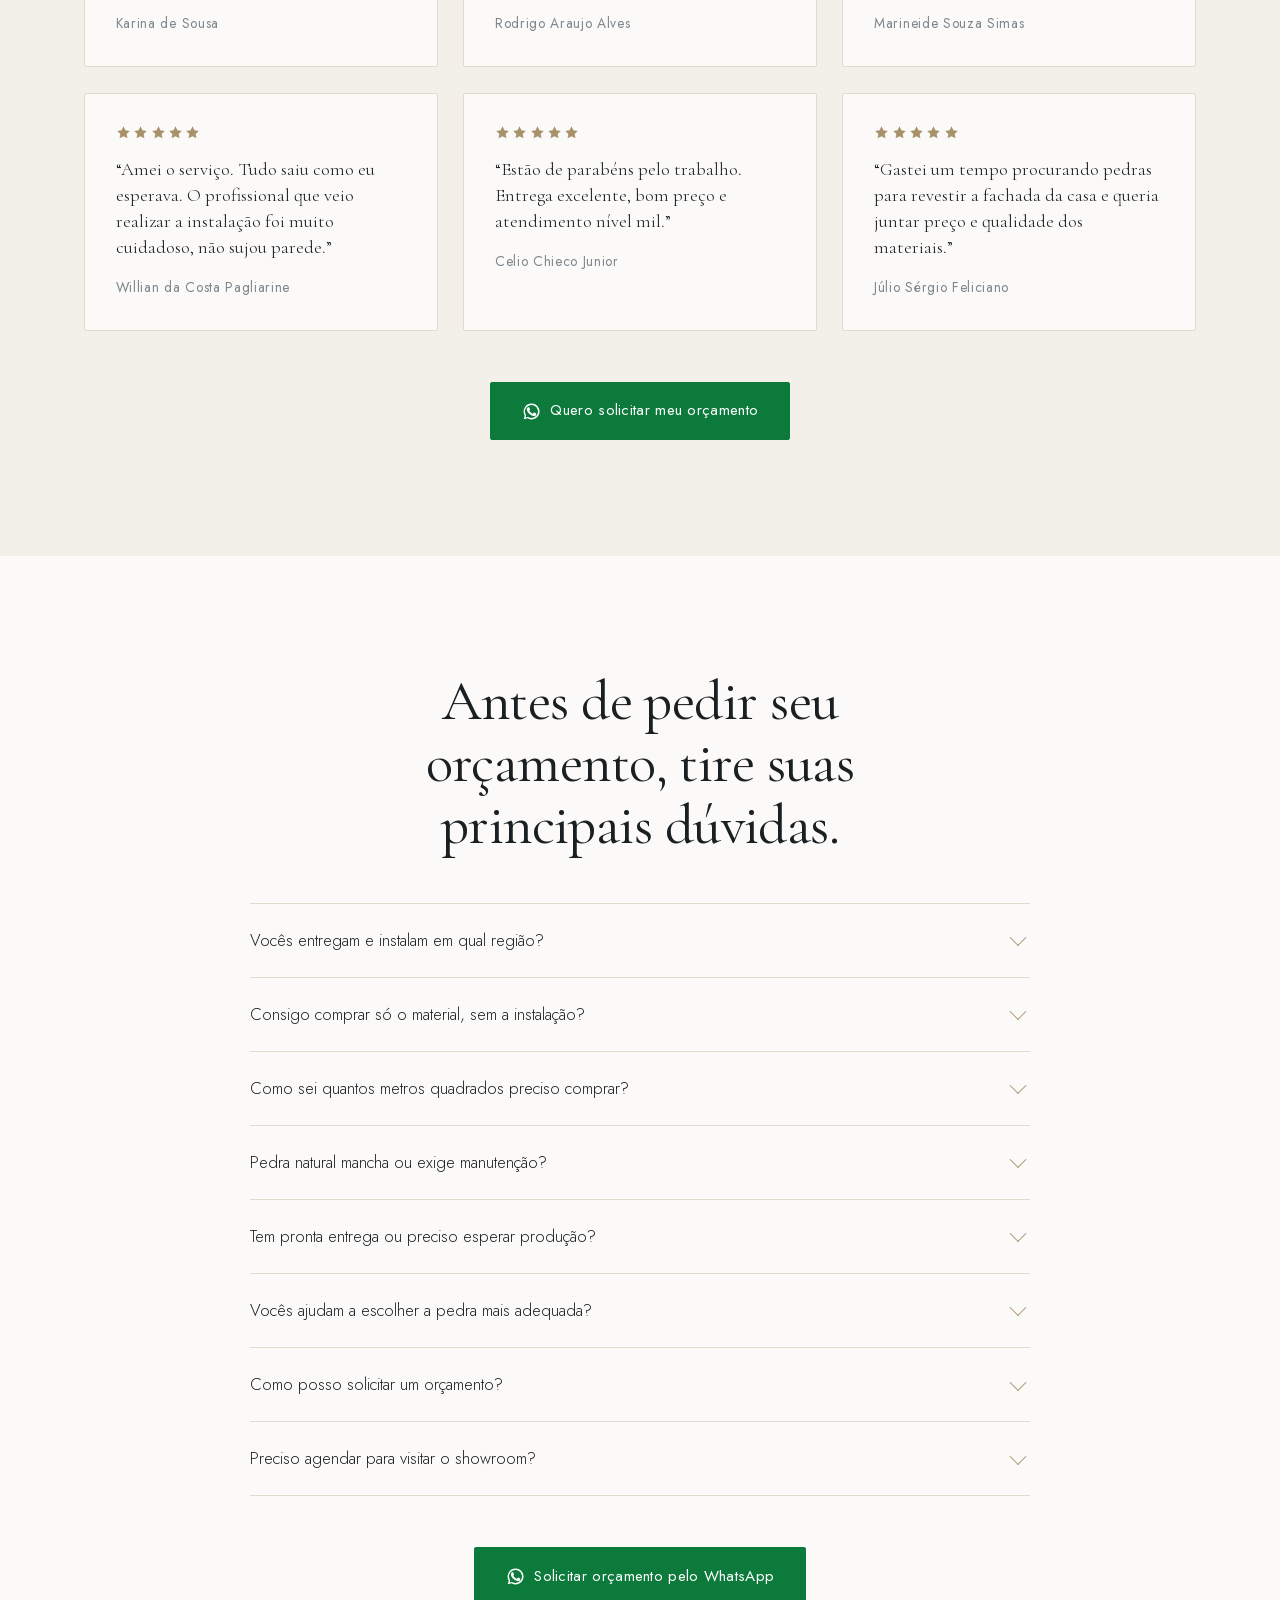
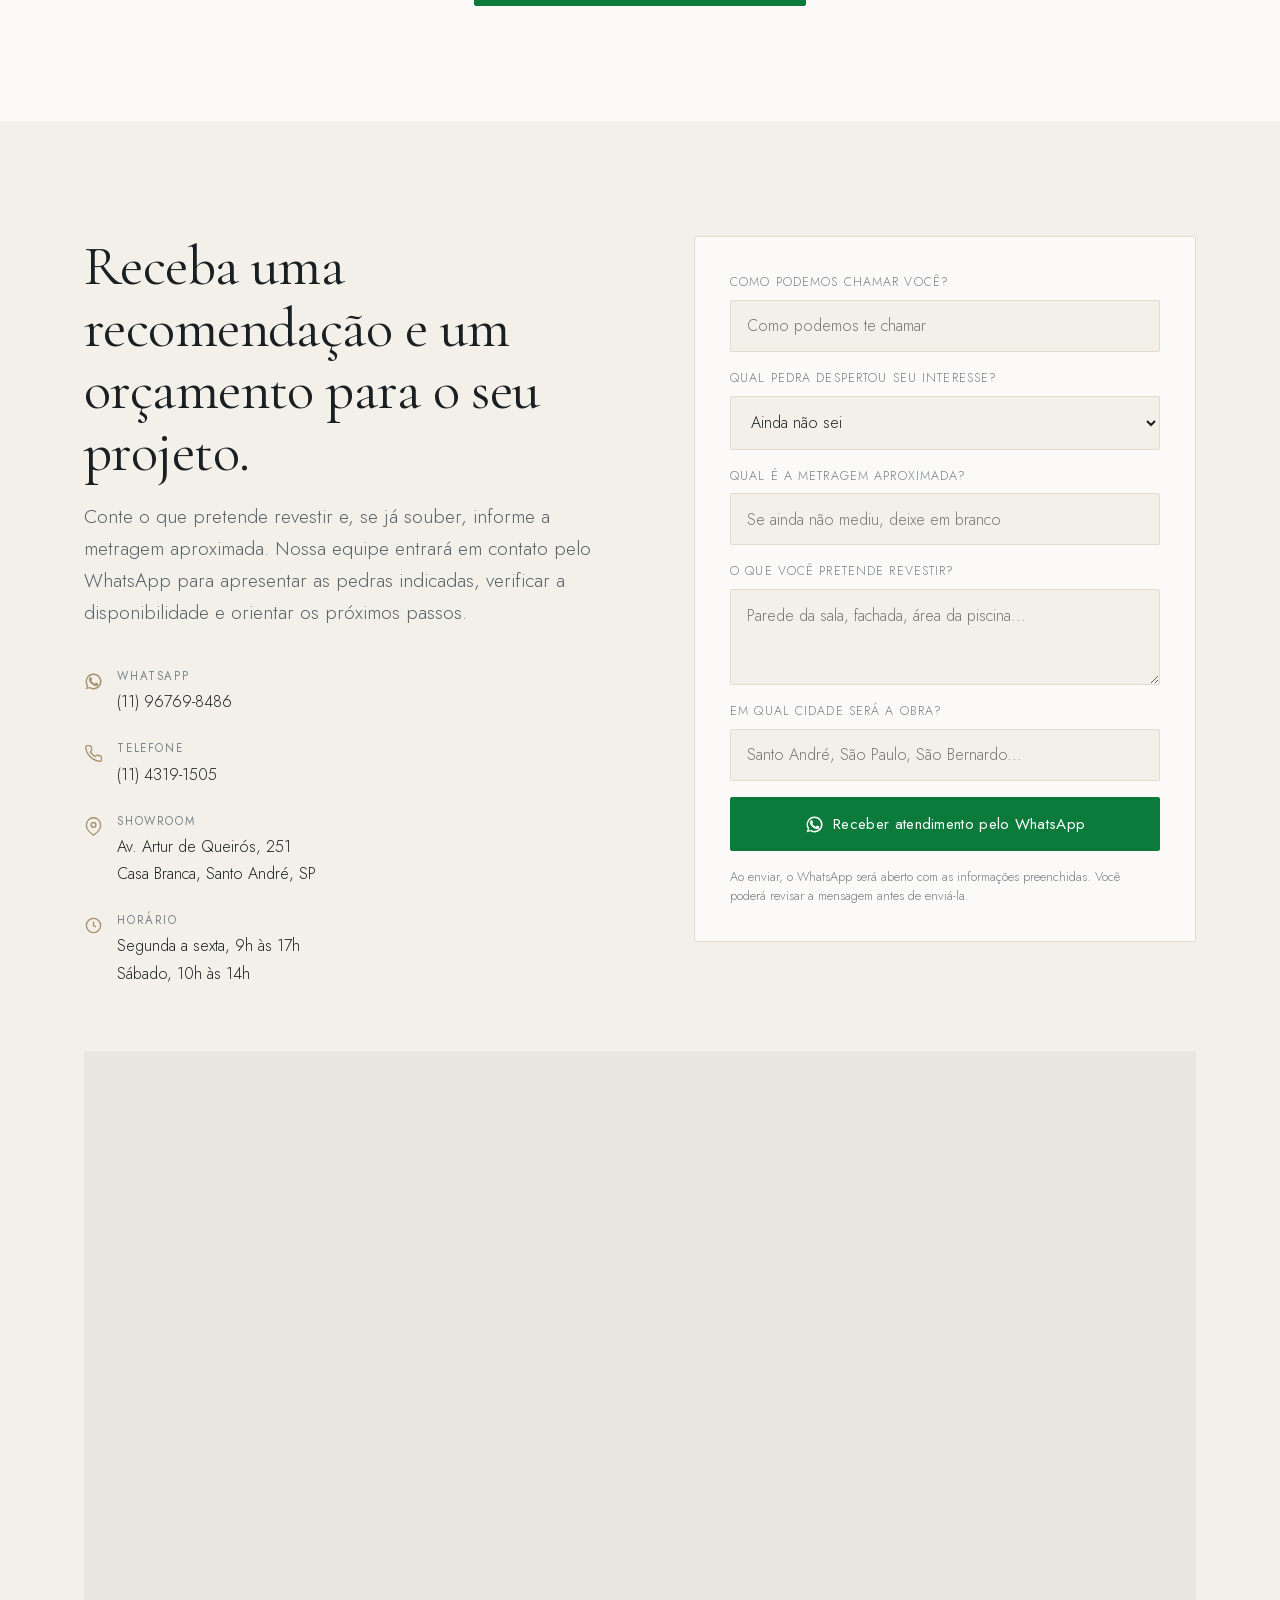
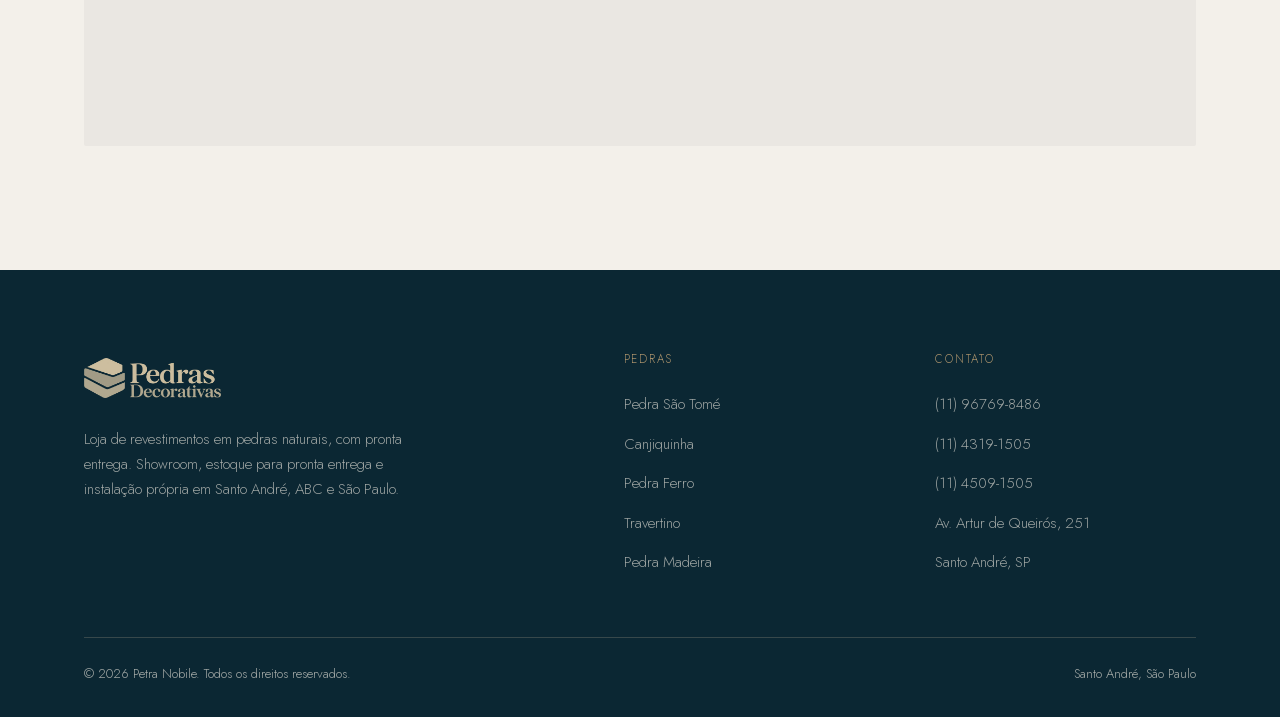
==== commit 5f43afe1: "feat: the client's commercial copy, front to back, plus GTM and the logo Every text on the page now " ====
--- a/index.html
+++ b/index.html
@@ -2,13 +2,20 @@
 <html lang="pt-BR">
 <head>
 <meta charset="utf-8">
+<!-- Google Tag Manager -->
+<script>(function(w,d,s,l,i){w[l]=w[l]||[];w[l].push({'gtm.start':
+new Date().getTime(),event:'gtm.js'});var f=d.getElementsByTagName(s)[0],
+j=d.createElement(s),dl=l!='dataLayer'?'&l='+l:'';j.async=true;j.src=
+'https://www.googletagmanager.com/gtm.js?id='+i+dl;f.parentNode.insertBefore(j,f);
+})(window,document,'script','dataLayer','GTM-NMVF76DC');</script>
+<!-- End Google Tag Manager -->
 <meta name="viewport" content="width=device-width,initial-scale=1">
 
 <link rel="preload" href="assets/fonts/cormorant-latin.woff2" as="font" type="font/woff2" crossorigin>
 <link rel="preload" href="assets/fonts/jost-latin.woff2" as="font" type="font/woff2" crossorigin>
 <link rel="preload" as="image" href="assets/img/placas/pl-06.webp" fetchpriority="high">
 <link rel="preload" as="image" href="assets/img/placas/pl-01.webp">
-<style>@font-face{font-family:'Cormorant';src:url('assets/fonts/cormorant-latin.woff2') format('woff2');font-weight:300 600;font-display:optional;unicode-range:U+0000-00FF,U+0131,U+0152-0153,U+02BB-02BC,U+02C6,U+02DA,U+02DC,U+0304,U+0308,U+0329,U+2000-206F,U+2074,U+20AC,U+2122,U+2191,U+2193,U+2212,U+2215,U+FEFF,U+FFFD}@font-face{font-family:'Cormorant';src:url('assets/fonts/cormorant-latin-ext.woff2') format('woff2');font-weight:300 600;font-display:optional;unicode-range:U+0100-02BA,U+02BD-02C5,U+02C7-02CC,U+02CE-02D7,U+02DD-02FF,U+0304,U+0308,U+0329,U+1D00-1DBF,U+1E00-1E9F,U+1EF2-1EFF,U+2020,U+20A0-20AB,U+20AD-20C0,U+2113,U+2C60-2C7F,U+A720-A7FF}@font-face{font-family:'Jost';src:url('assets/fonts/jost-latin.woff2') format('woff2');font-weight:300 600;font-display:optional;unicode-range:U+0000-00FF,U+0131,U+0152-0153,U+02BB-02BC,U+02C6,U+02DA,U+02DC,U+0304,U+0308,U+0329,U+2000-206F,U+2074,U+20AC,U+2122,U+2191,U+2193,U+2212,U+2215,U+FEFF,U+FFFD}@font-face{font-family:'Jost';src:url('assets/fonts/jost-latin-ext.woff2') format('woff2');font-weight:300 600;font-display:optional;unicode-range:U+0100-02BA,U+02BD-02C5,U+02C7-02CC,U+02CE-02D7,U+02DD-02FF,U+0304,U+0308,U+0329,U+1D00-1DBF,U+1E00-1E9F,U+1EF2-1EFF,U+2020,U+20A0-20AB,U+20AD-20C0,U+2113,U+2C60-2C7F,U+A720-A7FF}:root{--navy:#103848;--navy-2:#0B2733;--navy-3:#194A5E;--champ:#D0C0A0;--champ-2:#E3D6BC;--champ-3:#A8916B;--papel:#FBFAF8;--papel-2:#F3F0EA;--papel-3:#E8E2D7;--tinta:#1A1F22;--tinta-2:#556066;--tinta-3:#7C868C;--linha:#E2DACD;--linha-esc:rgba(208,192,160,.22);--wa:#0B7A3B;--wa-h:#096330;--display:'Cormorant',Georgia,'Times New Roman',serif;--body:'Jost','Helvetica Neue',Arial,sans-serif;--ease:cubic-bezier(.22,.61,.36,1);--gut:clamp(1.25rem,5vw,5rem);--maxw:1240px}*{margin:0;padding:0;box-sizing:border-box}html{-webkit-text-size-adjust:100%;scroll-behavior:smooth;overflow-x:clip}body{background:var(--papel);color:var(--tinta);font-family:var(--body);font-weight:300;font-size:clamp(1rem,.26vw + .94rem,1.06rem);line-height:1.7;-webkit-font-smoothing:antialiased;overflow-x:clip}img,svg,video{display:block;max-width:100%}img{height:auto}a{color:inherit;text-decoration:none}::selection{background:var(--navy);color:var(--champ-2)}:focus-visible{outline:2px solid var(--navy);outline-offset:3px;border-radius:2px}.wrap{width:100%;max-width:var(--maxw);margin-inline:auto;padding-inline:var(--gut)}.sec{padding-block:clamp(4.5rem,9vw,8.5rem)}.sec--curta{padding-block:clamp(3.5rem,6vw,5.5rem)}.h1,.h2,.h3{font-family:var(--display);font-weight:400;line-height:1.06;letter-spacing:-.01em}.h1{font-size:clamp(2.7rem,6.4vw,4.75rem)}.h2{font-size:clamp(2.1rem,4.4vw,3.6rem);line-height:1.1}.h3{font-size:clamp(1.4rem,2vw,1.8rem);line-height:1.18}.it{font-style:italic}.lead{font-size:clamp(1.05rem,.5vw + .94rem,1.2rem);color:var(--tinta-2);line-height:1.68;max-width:56ch}.cab{display:grid;gap:1.15rem;max-width:46ch}.cab--centro{justify-items:center;text-align:center;margin-inline:auto;max-width:60ch}.h2--duas{max-width:none}.corpo{color:var(--tinta-2)}.corpo p + p{margin-top:1.05rem}.esc .h2,.esc .h3{color:var(--champ-2)}.esc .lead,.esc .corpo{color:rgba(240,236,228,.76)}.btn{display:inline-flex;align-items:center;justify-content:center;gap:.6rem;min-height:54px;padding:.95rem 1.9rem;border:1px solid transparent;border-radius:2px;font-family:var(--body);font-size:.95rem;font-weight:400;letter-spacing:.02em;cursor:pointer;transition:background .3s var(--ease),border-color .3s var(--ease),color .3s var(--ease),transform .3s var(--ease)}.btn:active{transform:translateY(1px)}.btn svg{width:19px;height:19px;flex:none}.btn--wa{background:var(--wa);border-color:var(--wa);color:#fff}.btn--wa:hover{background:var(--wa-h);border-color:var(--wa-h)}.btn--linha{background:transparent;color:var(--tinta);border-color:var(--linha)}.btn--linha:hover{background:var(--papel-2);border-color:var(--tinta-3)}.btn--linha-clara{background:transparent;color:var(--champ-2);border-color:rgba(208,192,160,.42)}.btn--linha-clara:hover{background:rgba(208,192,160,.12);border-color:var(--champ)}.acoes{display:flex;flex-wrap:wrap;gap:.85rem;margin-top:2.3rem}.acoes--centro{justify-content:center}.nav{position:fixed;inset:0 0 auto;z-index:60;transition:background .35s var(--ease),box-shadow .35s var(--ease)}.nav__in{display:flex;align-items:center;justify-content:space-between;gap:1.5rem;min-height:80px;position:relative;z-index:1}.nav::before{content:'';position:absolute;inset:0;pointer-events:none;background:linear-gradient(rgba(9,32,42,.62),rgba(9,32,42,.22) 62%,rgba(9,32,42,0));transition:opacity .35s var(--ease)}.nav[data-fixa]::before{opacity:0}.nav[data-fixa]{background:rgba(16,56,72,.94);backdrop-filter:blur(14px);box-shadow:0 1px 0 var(--linha-esc)}.marca{display:flex;align-items:center;gap:.7rem;color:var(--champ-2);padding-block:.5rem;min-height:44px}.marca__s{width:26px;height:26px;flex:none}.marca__t{display:grid;line-height:1}.marca__t b{font-family:var(--display);font-weight:400;font-size:1.28rem;letter-spacing:.19em;text-indent:.19em}.marca__t i{font-style:normal;font-family:var(--body);font-size:.53rem;letter-spacing:.3em;text-indent:.3em;opacity:.72;margin-top:.24rem}.nav__links{display:flex;gap:2.1rem;list-style:none;font-size:.9rem}.nav__links a{color:rgba(233,226,213,.82);position:relative;padding-block:.3rem;transition:color .3s var(--ease)}.nav__links a::after{content:'';position:absolute;left:0;right:100%;bottom:0;height:1px;background:var(--champ);transition:right .35s var(--ease)}.nav__links a:hover{color:var(--champ-2)}.nav__links a:hover::after{right:0}.burger{display:none;width:44px;height:44px;padding:11px 6px;margin-right:-6px;background:none;border:0;cursor:pointer;position:relative}.burger span{position:absolute;left:6px;width:32px;height:1.6px;background:var(--champ-2);transition:.34s var(--ease)}.burger span:nth-child(1){top:13px}.burger span:nth-child(2){top:21.5px}.burger span:nth-child(3){top:30px}.gaveta{position:fixed;inset:0;z-index:55;background:var(--navy);display:grid;align-content:center;gap:.2rem;padding:6rem var(--gut) 3rem;visibility:hidden;opacity:0;transition:opacity .35s var(--ease),visibility .35s}.gaveta[data-aberta]{visibility:visible;opacity:1}.gaveta a{font-family:var(--display);font-size:clamp(2rem,7.4vw,2.8rem);padding-block:.42rem;color:var(--champ-2)}.gaveta .btn{font-family:var(--body);font-size:.95rem;margin-top:1.7rem;justify-self:start}body.travado{overflow:hidden}.hero{position:relative;background:var(--navy);min-height:100svh;display:grid;place-items:center;overflow:hidden;isolation:isolate}.hero__parede{position:absolute;inset:-2%;z-index:0;display:grid;grid-template-columns:repeat(auto-fill,minmax(clamp(86px,10.5vw,176px),1fr));grid-auto-rows:clamp(86px,10.5vw,176px);gap:clamp(3px,.45vw,7px);align-content:center;justify-content:center}.pl{overflow:hidden;border-radius:1px;background:var(--navy-2);opacity:0;transform:scale(.86);animation:assenta .9s var(--ease) forwards;animation-delay:calc(var(--i) * 42ms)}.pl img{width:100%;height:100%;object-fit:cover}@keyframes assenta{to{opacity:1;transform:none}}.hero__veu{position:absolute;inset:0;z-index:1;pointer-events:none;background:radial-gradient(ellipse 58% 51% at 50% 48%,rgba(9,32,42,.95) 0%,rgba(9,32,42,.91) 36%,rgba(9,32,42,.66) 61%,rgba(9,32,42,.24) 82%,rgba(9,32,42,0) 100%),linear-gradient(rgba(9,32,42,.62),rgba(9,32,42,.06) 26%,rgba(9,32,42,.06) 72%,rgba(9,32,42,.7))}.hero__centro{position:relative;z-index:2;display:grid;justify-items:center;text-align:center;padding-block:clamp(7rem,14vh,10rem) clamp(5rem,9vh,7rem)}.hero .h1{color:var(--champ-2);max-width:30ch;text-shadow:0 2px 30px rgba(6,20,27,.75),0 0 70px rgba(6,20,27,.5)}.hero .h1 em{font-style:italic;color:var(--champ)}.hero__sub{color:rgba(240,235,226,.86);font-size:clamp(1.02rem,.45vw + .92rem,1.18rem);max-width:52ch;margin-top:1.7rem;line-height:1.72;text-shadow:0 1px 20px rgba(6,20,27,.8)}.duo{display:grid;grid-template-columns:minmax(0,1fr) minmax(0,1fr);gap:clamp(2.2rem,5vw,5rem);align-items:center}.foto-l{position:relative}.foto-l img{width:100%;border-radius:2px;background:var(--papel-3)}.foto-l::after{content:'';position:absolute;inset:0;pointer-events:none;box-shadow:inset 0 0 0 1px rgba(26,31,34,.09);border-radius:2px}.fita{background:var(--navy);color:var(--champ-2);overflow:hidden;position:relative;padding-block:clamp(1.4rem,2.6vw,2.1rem)}.fita::before,.fita::after{content:'';position:absolute;top:0;bottom:0;z-index:2;width:clamp(56px,9vw,160px);pointer-events:none}.fita::before{left:0;background:linear-gradient(90deg,var(--navy-3) 12%,rgba(25,74,94,0))}.fita::after{right:0;background:linear-gradient(270deg,var(--navy-3) 12%,rgba(25,74,94,0))}.fita__t{display:flex;width:max-content}.fita__l{display:flex;list-style:none;width:max-content;animation:corre 52s linear infinite}.fita__l li{display:flex;align-items:center;white-space:nowrap;font-family:var(--display);font-size:clamp(1.3rem,2.6vw,2.15rem);line-height:1.14;padding-inline:clamp(.9rem,1.8vw,1.5rem)}.fita__l li::after{content:'';width:6px;height:6px;margin-left:clamp(.9rem,1.8vw,1.5rem);background:var(--champ-3);rotate:45deg;flex:none}@keyframes corre{to{transform:translateX(-50%)}}.fita:hover .fita__l{animation-play-state:paused}.vitrine{overflow:hidden;margin-top:clamp(2.4rem,4vw,3.4rem);-webkit-mask-image:linear-gradient(90deg,transparent,#000 5%,#000 95%,transparent);mask-image:linear-gradient(90deg,transparent,#000 5%,#000 95%,transparent)}.vitrine__t{display:flex;list-style:none;width:max-content;gap:clamp(.7rem,1.4vw,1.1rem);animation:corre 46s linear infinite}.vitrine__t li{flex:none;height:clamp(190px,24vw,320px);border-radius:2px;overflow:hidden;background:var(--navy-2)}.vitrine__t img{width:auto;height:100%;object-fit:cover;display:block}.vitrine:hover .vitrine__t{animation-play-state:paused}.car{position:relative}.car__pista{display:flex;gap:clamp(.7rem,1.4vw,1.05rem);overflow-x:auto;scroll-snap-type:x mandatory;scroll-behavior:smooth;padding-bottom:.4rem;scrollbar-width:none;-ms-overflow-style:none}.car__pista::-webkit-scrollbar{display:none}.card{position:relative;flex:0 0 clamp(224px,25vw,310px);scroll-snap-align:start;border-radius:2px;overflow:hidden;background:var(--navy-2);isolation:isolate;aspect-ratio:4/5;display:block}.card img{width:100%;height:100%;object-fit:cover;opacity:.95;transition:transform 1.2s var(--ease),opacity .5s}.card:hover img{transform:scale(1.05);opacity:1}.card__v{position:absolute;inset:0;pointer-events:none;background:linear-gradient(0deg,rgba(7,21,28,.97) 0%,rgba(7,21,28,.9) 26%,rgba(7,21,28,.62) 48%,rgba(7,21,28,.22) 70%,rgba(7,21,28,.04) 88%,transparent 100%)}.card__c{position:absolute;left:0;right:0;bottom:0;padding:clamp(1rem,1.8vw,1.45rem)}.card__n{font-family:var(--display);color:var(--champ-2);font-size:clamp(1.24rem,1.6vw,1.5rem);line-height:1.12}.card__d{color:rgba(240,236,228,.78);font-size:.86rem;line-height:1.5;margin-top:.32rem}.card__f{color:var(--champ-3);font-size:.76rem;letter-spacing:.06em;margin-top:.5rem}.car__nav{position:absolute;top:calc(50% - 22px);width:44px;height:44px;border-radius:50%;border:0;cursor:pointer;background:var(--navy);color:var(--champ-2);display:grid;place-items:center;box-shadow:0 4px 18px rgba(11,39,51,.28);transition:background .3s var(--ease),opacity .3s}.car__nav:hover{background:var(--navy-3)}.car__nav svg{width:17px;height:17px}.car__nav--ant{left:-22px}.car__nav--prox{right:-22px}.car__nav[disabled]{opacity:.3;cursor:default}.gal{display:grid;grid-template-columns:repeat(4,minmax(0,1fr));gap:clamp(.7rem,1.4vw,1.05rem)}.gal figure{position:relative;overflow:hidden;border-radius:2px;background:var(--papel-3);aspect-ratio:1}.gal img{width:100%;height:100%;object-fit:cover;transition:transform 1.3s var(--ease)}.gal figure:hover img{transform:scale(1.045)}.gal figcaption{position:absolute;left:0;right:0;bottom:0;padding:1rem 1.1rem;color:#fff;font-size:.86rem;letter-spacing:.02em;background:linear-gradient(0deg,rgba(8,24,31,.86),rgba(8,24,31,0))}.show{background:var(--navy);color:var(--champ-2)}.show__cab{justify-items:center;text-align:center;margin-inline:auto;max-width:none;gap:1.4rem}.show__cab .h2{max-width:16ch}.show__cab .corpo{max-width:none;display:grid;gap:1rem;justify-items:center}.show__cab .corpo p{max-width:62ch}.dep{display:grid;grid-template-columns:repeat(3,minmax(0,1fr));gap:clamp(1rem,2vw,1.6rem)}.dep__c{background:var(--papel);border:1px solid var(--linha);border-radius:2px;padding:clamp(1.5rem,2.4vw,2rem);display:grid;gap:1rem;align-content:start}.dep__c p{font-family:var(--display);font-size:1.15rem;line-height:1.42;color:var(--tinta)}.dep__c b{font-family:var(--body);font-weight:400;font-size:.85rem;letter-spacing:.05em;color:var(--tinta-3)}.estrelas{display:flex;gap:.15rem;color:var(--champ-3)}.estrelas svg{width:15px;height:15px}.faq{display:grid;border-top:1px solid var(--linha);max-width:78ch;margin-inline:auto}.faq details{border-bottom:1px solid var(--linha)}.faq summary{cursor:pointer;list-style:none;padding:1.4rem 2.6rem 1.4rem 0;position:relative;font-size:1.04rem;transition:color .3s var(--ease)}.faq summary::-webkit-details-marker{display:none}.faq summary:hover{color:var(--navy-3)}.faq summary::after{content:'';position:absolute;right:.4rem;top:50%;width:11px;height:11px;border-right:1.5px solid var(--champ-3);border-bottom:1.5px solid var(--champ-3);transform:translateY(-70%) rotate(45deg);transition:transform .35s var(--ease)}.faq details[open] summary::after{transform:translateY(-30%) rotate(-135deg)}.faq p{padding-bottom:1.6rem;color:var(--tinta-2);max-width:66ch}.contato{background:var(--papel-2)}.contato__g{display:grid;grid-template-columns:minmax(0,1fr) minmax(0,.92fr);gap:clamp(2.4rem,5vw,4.5rem);align-items:start}.dados{display:grid;gap:1.5rem;margin-top:2.4rem}.dados a,.dados div{display:flex;gap:.9rem;align-items:flex-start}.dados svg{width:19px;height:19px;flex:none;margin-top:.3rem;color:var(--champ-3)}.dados b{display:block;font-size:.72rem;letter-spacing:.14em;text-transform:uppercase;color:var(--tinta-3);font-weight:400;margin-bottom:.1rem}.dados span{font-size:1rem;color:var(--tinta)}.dados a:hover span{color:var(--navy-3)}.form{background:var(--papel);border:1px solid var(--linha);border-radius:2px;padding:clamp(1.5rem,3vw,2.2rem);display:grid;gap:1rem}.campo{display:grid;gap:.4rem}.campo label{font-size:.78rem;letter-spacing:.09em;text-transform:uppercase;color:var(--tinta-3)}.campo input,.campo select,.campo textarea{font-family:var(--body);font-size:1rem;font-weight:300;color:var(--tinta);background:var(--papel-2);border:1px solid var(--linha);border-radius:2px;padding:.85rem 1rem;min-height:50px;width:100%}.campo textarea{min-height:96px;resize:vertical}.campo input:focus,.campo select:focus,.campo textarea:focus{outline:none;border-color:var(--navy-3);background:var(--papel)}.mapa{border:0;width:100%;aspect-ratio:16/10;border-radius:2px;background:var(--papel-3);filter:grayscale(.5) contrast(1.05) saturate(.9);transition:filter .5s var(--ease)}.mapa:hover{filter:none}.rodape{background:var(--navy-2);color:rgba(236,231,222,.66);padding-block:clamp(3.5rem,7vw,5rem) 2rem}.rodape__t{display:grid;grid-template-columns:minmax(0,1.5fr) repeat(2,minmax(0,.8fr));gap:clamp(2rem,4vw,3.5rem);align-items:start}.rodape .marca{margin-bottom:1.3rem}.rodape__k{font-size:.72rem;letter-spacing:.15em;text-transform:uppercase;color:var(--champ-3);margin-bottom:1rem}.rodape ul{list-style:none;display:grid;gap:.05rem}.rodape li a,.rodape li span{display:inline-flex;align-items:center;gap:.55rem;padding-block:.42rem;font-size:.93rem;transition:color .3s var(--ease)}.rodape a:hover{color:var(--champ-2)}.rodape__b{display:flex;flex-wrap:wrap;justify-content:space-between;gap:1rem;margin-top:clamp(2.4rem,5vw,3.4rem);padding-top:1.6rem;border-top:1px solid var(--linha-esc);font-size:.81rem;color:rgba(236,231,222,.66)}.wa-flut{position:fixed;right:clamp(1rem,3vw,2rem);bottom:clamp(1rem,3vw,2rem);z-index:50;width:56px;height:56px;border-radius:50%;background:var(--wa);color:#fff;display:grid;place-items:center;box-shadow:0 8px 26px rgba(14,138,69,.34);transition:transform .3s var(--ease),background .3s var(--ease)}.wa-flut:hover{background:var(--wa-h);transform:translateY(-2px)}.wa-flut svg{width:29px;height:29px}[data-sobe]{opacity:0;transform:translateY(24px);transition:opacity .85s var(--ease),transform .85s var(--ease)}[data-sobe].dentro{opacity:1;transform:none}[data-sobe][data-atraso="1"]{transition-delay:.09s}[data-sobe][data-atraso="2"]{transition-delay:.18s}[data-sobe][data-atraso="3"]{transition-delay:.27s}@media (max-width:1000px){.nav__links{display:none}.burger{display:block}.duo,.contato__g{grid-template-columns:1fr;gap:2.2rem}.gal{grid-template-columns:repeat(2,minmax(0,1fr))}.dep{grid-template-columns:1fr}.car__nav{display:none}.rodape__t{grid-template-columns:1fr 1fr}.rodape__m{grid-column:1/-1}}@media (max-width:660px){.hero .h1{font-size:clamp(1.85rem,7.8vw,2.8rem)}.hero .h1 br,.h2--duas br{display:none}}@media (max-width:620px){.hero .acoes{flex-direction:column;align-items:stretch;width:100%;max-width:23rem}.hero .acoes .btn{width:100%}.hero__veu{background:radial-gradient(ellipse 92% 52% at 50% 47%,rgba(9,32,42,.95) 0%,rgba(9,32,42,.9) 44%,rgba(9,32,42,.7) 74%,rgba(9,32,42,.5) 100%),linear-gradient(rgba(9,32,42,.78),rgba(9,32,42,.42) 40%,rgba(9,32,42,.86))}.gal{grid-template-columns:repeat(2,minmax(0,1fr))}.corpo,.dep__c p,.faq p,.card__d{font-size:.95rem}}@media (prefers-reduced-motion:reduce){html{scroll-behavior:auto}*,*::before,*::after{animation-duration:.001ms !important;animation-delay:0ms !important;transition-duration:.001ms !important}[data-sobe]{opacity:1;transform:none}.pl{opacity:1;transform:none}.fita__l,.vitrine__t{animation:none}}</style>
+<style>@font-face{font-family:'Cormorant';src:url('assets/fonts/cormorant-latin.woff2') format('woff2');font-weight:300 600;font-display:optional;unicode-range:U+0000-00FF,U+0131,U+0152-0153,U+02BB-02BC,U+02C6,U+02DA,U+02DC,U+0304,U+0308,U+0329,U+2000-206F,U+2074,U+20AC,U+2122,U+2191,U+2193,U+2212,U+2215,U+FEFF,U+FFFD}@font-face{font-family:'Cormorant';src:url('assets/fonts/cormorant-latin-ext.woff2') format('woff2');font-weight:300 600;font-display:optional;unicode-range:U+0100-02BA,U+02BD-02C5,U+02C7-02CC,U+02CE-02D7,U+02DD-02FF,U+0304,U+0308,U+0329,U+1D00-1DBF,U+1E00-1E9F,U+1EF2-1EFF,U+2020,U+20A0-20AB,U+20AD-20C0,U+2113,U+2C60-2C7F,U+A720-A7FF}@font-face{font-family:'Jost';src:url('assets/fonts/jost-latin.woff2') format('woff2');font-weight:300 600;font-display:optional;unicode-range:U+0000-00FF,U+0131,U+0152-0153,U+02BB-02BC,U+02C6,U+02DA,U+02DC,U+0304,U+0308,U+0329,U+2000-206F,U+2074,U+20AC,U+2122,U+2191,U+2193,U+2212,U+2215,U+FEFF,U+FFFD}@font-face{font-family:'Jost';src:url('assets/fonts/jost-latin-ext.woff2') format('woff2');font-weight:300 600;font-display:optional;unicode-range:U+0100-02BA,U+02BD-02C5,U+02C7-02CC,U+02CE-02D7,U+02DD-02FF,U+0304,U+0308,U+0329,U+1D00-1DBF,U+1E00-1E9F,U+1EF2-1EFF,U+2020,U+20A0-20AB,U+20AD-20C0,U+2113,U+2C60-2C7F,U+A720-A7FF}:root{--navy:#103848;--navy-2:#0B2733;--navy-3:#194A5E;--champ:#D0C0A0;--champ-2:#E3D6BC;--champ-3:#A8916B;--papel:#FBFAF8;--papel-2:#F3F0EA;--papel-3:#E8E2D7;--tinta:#1A1F22;--tinta-2:#556066;--tinta-3:#7C868C;--linha:#E2DACD;--linha-esc:rgba(208,192,160,.22);--wa:#0B7A3B;--wa-h:#096330;--display:'Cormorant',Georgia,'Times New Roman',serif;--body:'Jost','Helvetica Neue',Arial,sans-serif;--ease:cubic-bezier(.22,.61,.36,1);--gut:clamp(1.25rem,5vw,5rem);--maxw:1240px}*{margin:0;padding:0;box-sizing:border-box}html{-webkit-text-size-adjust:100%;scroll-behavior:smooth;overflow-x:clip}body{background:var(--papel);color:var(--tinta);font-family:var(--body);font-weight:300;font-size:clamp(1rem,.26vw + .94rem,1.06rem);line-height:1.7;-webkit-font-smoothing:antialiased;overflow-x:clip}img,svg,video{display:block;max-width:100%}img{height:auto}a{color:inherit;text-decoration:none}::selection{background:var(--navy);color:var(--champ-2)}:focus-visible{outline:2px solid var(--navy);outline-offset:3px;border-radius:2px}.wrap{width:100%;max-width:var(--maxw);margin-inline:auto;padding-inline:var(--gut)}.sec{padding-block:clamp(4.5rem,9vw,8.5rem)}.sec--curta{padding-block:clamp(3.5rem,6vw,5.5rem)}.h1,.h2,.h3{font-family:var(--display);font-weight:400;line-height:1.06;letter-spacing:-.01em}.h1{font-size:clamp(2.7rem,6.4vw,4.75rem)}.h2{font-size:clamp(2.1rem,4.4vw,3.6rem);line-height:1.1}.h3{font-size:clamp(1.4rem,2vw,1.8rem);line-height:1.18}.it{font-style:italic}.lead{font-size:clamp(1.05rem,.5vw + .94rem,1.2rem);color:var(--tinta-2);line-height:1.68;max-width:56ch}.cab{display:grid;gap:1.15rem;max-width:46ch}.cab--centro{justify-items:center;text-align:center;margin-inline:auto;max-width:60ch}.h2--duas{max-width:none}.corpo{color:var(--tinta-2)}.corpo p + p{margin-top:1.05rem}.esc .h2,.esc .h3{color:var(--champ-2)}.esc .lead,.esc .corpo{color:rgba(240,236,228,.76)}.btn{display:inline-flex;align-items:center;justify-content:center;gap:.6rem;min-height:54px;padding:.95rem 1.9rem;border:1px solid transparent;border-radius:2px;font-family:var(--body);font-size:.95rem;font-weight:400;letter-spacing:.02em;cursor:pointer;transition:background .3s var(--ease),border-color .3s var(--ease),color .3s var(--ease),transform .3s var(--ease)}.btn:active{transform:translateY(1px)}.btn svg{width:19px;height:19px;flex:none}.btn--wa{background:var(--wa);border-color:var(--wa);color:#fff}.btn--wa:hover{background:var(--wa-h);border-color:var(--wa-h)}.btn--linha{background:transparent;color:var(--tinta);border-color:var(--linha)}.btn--linha:hover{background:var(--papel-2);border-color:var(--tinta-3)}.btn--linha-clara{background:transparent;color:var(--champ-2);border-color:rgba(208,192,160,.42)}.btn--linha-clara:hover{background:rgba(208,192,160,.12);border-color:var(--champ)}.acoes{display:flex;flex-wrap:wrap;gap:.85rem;margin-top:2.3rem}.acoes--centro{justify-content:center}.nav{position:fixed;inset:0 0 auto;z-index:60;transition:background .35s var(--ease),box-shadow .35s var(--ease)}.nav__in{display:flex;align-items:center;justify-content:space-between;gap:1.5rem;min-height:80px;position:relative;z-index:1}.nav::before{content:'';position:absolute;inset:0;pointer-events:none;background:linear-gradient(rgba(9,32,42,.62),rgba(9,32,42,.22) 62%,rgba(9,32,42,0));transition:opacity .35s var(--ease)}.nav[data-fixa]::before{opacity:0}.nav[data-fixa]{background:rgba(16,56,72,.94);backdrop-filter:blur(14px);box-shadow:0 1px 0 var(--linha-esc)}.marca{display:flex;align-items:center;gap:.7rem;color:var(--champ-2);padding-block:.5rem;min-height:44px}.marca__s{width:26px;height:26px;flex:none}.marca__i{width:auto;height:clamp(30px,3.2vw,40px);flex:none}.marca__t{display:grid;line-height:1}.marca__t b{font-family:var(--display);font-weight:400;font-size:1.28rem;letter-spacing:.19em;text-indent:.19em}.marca__t i{font-style:normal;font-family:var(--body);font-size:.53rem;letter-spacing:.3em;text-indent:.3em;opacity:.72;margin-top:.24rem}.nav__links{display:flex;gap:2.1rem;list-style:none;font-size:.9rem}.nav__links a{color:rgba(233,226,213,.82);position:relative;padding-block:.3rem;transition:color .3s var(--ease)}.nav__links a::after{content:'';position:absolute;left:0;right:100%;bottom:0;height:1px;background:var(--champ);transition:right .35s var(--ease)}.nav__links a:hover{color:var(--champ-2)}.nav__links a:hover::after{right:0}.burger{display:none;width:44px;height:44px;padding:11px 6px;margin-right:-6px;background:none;border:0;cursor:pointer;position:relative}.burger span{position:absolute;left:6px;width:32px;height:1.6px;background:var(--champ-2);transition:.34s var(--ease)}.burger span:nth-child(1){top:13px}.burger span:nth-child(2){top:21.5px}.burger span:nth-child(3){top:30px}.gaveta{position:fixed;inset:0;z-index:55;background:var(--navy);display:grid;align-content:center;gap:.2rem;padding:6rem var(--gut) 3rem;visibility:hidden;opacity:0;transition:opacity .35s var(--ease),visibility .35s}.gaveta[data-aberta]{visibility:visible;opacity:1}.gaveta a{font-family:var(--display);font-size:clamp(2rem,7.4vw,2.8rem);padding-block:.42rem;color:var(--champ-2)}.gaveta .btn{font-family:var(--body);font-size:.95rem;margin-top:1.7rem;justify-self:start}body.travado{overflow:hidden}.hero{position:relative;background:var(--navy);min-height:100svh;display:grid;place-items:center;overflow:hidden;isolation:isolate}.hero__parede{position:absolute;inset:-2%;z-index:0;display:grid;grid-template-columns:repeat(auto-fill,minmax(clamp(86px,10.5vw,176px),1fr));grid-auto-rows:clamp(86px,10.5vw,176px);gap:clamp(3px,.45vw,7px);align-content:center;justify-content:center}.pl{overflow:hidden;border-radius:1px;background:var(--navy-2);opacity:0;transform:scale(.86);animation:assenta .9s var(--ease) forwards;animation-delay:calc(var(--i) * 42ms)}.pl img{width:100%;height:100%;object-fit:cover}@keyframes assenta{to{opacity:1;transform:none}}.hero__veu{position:absolute;inset:0;z-index:1;pointer-events:none;background:radial-gradient(ellipse 58% 51% at 50% 48%,rgba(9,32,42,.95) 0%,rgba(9,32,42,.91) 36%,rgba(9,32,42,.66) 61%,rgba(9,32,42,.24) 82%,rgba(9,32,42,0) 100%),linear-gradient(rgba(9,32,42,.62),rgba(9,32,42,.06) 26%,rgba(9,32,42,.06) 72%,rgba(9,32,42,.7))}.hero__centro{position:relative;z-index:2;display:grid;justify-items:center;text-align:center;padding-block:clamp(7rem,14vh,10rem) clamp(5rem,9vh,7rem)}.hero .h1{color:var(--champ-2);max-width:22ch;text-wrap:balance;text-shadow:0 2px 30px rgba(6,20,27,.75),0 0 70px rgba(6,20,27,.5)}.hero .h1 em{font-style:italic;color:var(--champ)}.hero__sub{color:rgba(240,235,226,.86);font-size:clamp(1.02rem,.45vw + .92rem,1.18rem);max-width:52ch;margin-top:1.7rem;line-height:1.72;text-shadow:0 1px 20px rgba(6,20,27,.8)}.hero__ben{display:flex;flex-wrap:wrap;justify-content:center;align-items:center;gap:clamp(.5rem,1.5vw,1.15rem);list-style:none;margin-top:clamp(1.9rem,3.2vw,2.7rem);color:rgba(240,235,226,.84);font-size:clamp(.79rem,.26vw + .73rem,.88rem);letter-spacing:.035em;text-shadow:0 1px 14px rgba(6,20,27,.85)}.hero__ben li{display:flex;align-items:center;gap:clamp(.5rem,1.5vw,1.15rem)}.hero__ben li:not(:last-child)::after{content:'';width:5px;height:5px;background:var(--champ-3);rotate:45deg;flex:none}.duo{display:grid;grid-template-columns:minmax(0,1fr) minmax(0,1fr);gap:clamp(2.2rem,5vw,5rem);align-items:center}.foto-l{position:relative}.foto-l img{width:100%;border-radius:2px;background:var(--papel-3)}.foto-l::after{content:'';position:absolute;inset:0;pointer-events:none;box-shadow:inset 0 0 0 1px rgba(26,31,34,.09);border-radius:2px}.fita{background:var(--navy);color:var(--champ-2);overflow:hidden;position:relative;padding-block:clamp(1.4rem,2.6vw,2.1rem)}.fita::before,.fita::after{content:'';position:absolute;top:0;bottom:0;z-index:2;width:clamp(56px,9vw,160px);pointer-events:none}.fita::before{left:0;background:linear-gradient(90deg,var(--navy-3) 12%,rgba(25,74,94,0))}.fita::after{right:0;background:linear-gradient(270deg,var(--navy-3) 12%,rgba(25,74,94,0))}.fita__t{display:flex;width:max-content}.fita__l{display:flex;list-style:none;width:max-content;animation:corre 52s linear infinite}.fita__l li{display:flex;align-items:center;white-space:nowrap;font-family:var(--display);font-size:clamp(1.3rem,2.6vw,2.15rem);line-height:1.14;padding-inline:clamp(.9rem,1.8vw,1.5rem)}.fita__l li::after{content:'';width:6px;height:6px;margin-left:clamp(.9rem,1.8vw,1.5rem);background:var(--champ-3);rotate:45deg;flex:none}@keyframes corre{to{transform:translateX(-50%)}}.fita:hover .fita__l{animation-play-state:paused}.vitrine{overflow:hidden;margin-top:clamp(2.4rem,4vw,3.4rem);-webkit-mask-image:linear-gradient(90deg,transparent,#000 5%,#000 95%,transparent);mask-image:linear-gradient(90deg,transparent,#000 5%,#000 95%,transparent)}.vitrine__t{display:flex;list-style:none;width:max-content;gap:clamp(.7rem,1.4vw,1.1rem);animation:corre 46s linear infinite}.vitrine__t li{flex:none;height:clamp(190px,24vw,320px);border-radius:2px;overflow:hidden;background:var(--navy-2)}.vitrine__t img{width:auto;height:100%;object-fit:cover;display:block}.vitrine:hover .vitrine__t{animation-play-state:paused}.car{position:relative}.car__pista{display:flex;gap:clamp(.7rem,1.4vw,1.05rem);overflow-x:auto;scroll-snap-type:x mandatory;scroll-behavior:smooth;padding-bottom:.4rem;scrollbar-width:none;-ms-overflow-style:none}.car__pista::-webkit-scrollbar{display:none}.card{position:relative;flex:0 0 clamp(224px,25vw,310px);scroll-snap-align:start;border-radius:2px;overflow:hidden;background:var(--navy-2);isolation:isolate;aspect-ratio:4/5;display:block}.card img{width:100%;height:100%;object-fit:cover;opacity:.95;transition:transform 1.2s var(--ease),opacity .5s}.card:hover img{transform:scale(1.05);opacity:1}.card__v{position:absolute;inset:0;pointer-events:none;background:linear-gradient(0deg,rgba(7,21,28,.97) 0%,rgba(7,21,28,.9) 26%,rgba(7,21,28,.62) 48%,rgba(7,21,28,.22) 70%,rgba(7,21,28,.04) 88%,transparent 100%)}.card__c{position:absolute;left:0;right:0;bottom:0;padding:clamp(1rem,1.8vw,1.45rem)}.card__n{font-family:var(--display);color:var(--champ-2);font-size:clamp(1.24rem,1.6vw,1.5rem);line-height:1.12}.card__d{color:rgba(240,236,228,.78);font-size:.86rem;line-height:1.5;margin-top:.32rem}.card__f{color:var(--champ-3);font-size:.76rem;letter-spacing:.06em;margin-top:.5rem}.car__nav{position:absolute;top:calc(50% - 22px);width:44px;height:44px;border-radius:50%;border:0;cursor:pointer;background:var(--navy);color:var(--champ-2);display:grid;place-items:center;box-shadow:0 4px 18px rgba(11,39,51,.28);transition:background .3s var(--ease),opacity .3s}.car__nav:hover{background:var(--navy-3)}.car__nav svg{width:17px;height:17px}.car__nav--ant{left:-22px}.car__nav--prox{right:-22px}.car__nav[disabled]{opacity:.3;cursor:default}.gal{display:grid;grid-template-columns:repeat(4,minmax(0,1fr));gap:clamp(.7rem,1.4vw,1.05rem)}.gal figure{position:relative;overflow:hidden;border-radius:2px;background:var(--papel-3);aspect-ratio:1}.gal img{width:100%;height:100%;object-fit:cover;transition:transform 1.3s var(--ease)}.gal figure:hover img{transform:scale(1.045)}.gal figcaption{position:absolute;left:0;right:0;bottom:0;padding:1rem 1.1rem;color:#fff;font-size:.86rem;letter-spacing:.02em;background:linear-gradient(0deg,rgba(8,24,31,.86),rgba(8,24,31,0))}.dif .cab--centro{max-width:46rem}.dif .h2{text-wrap:balance}.dif__l{display:grid;grid-template-columns:repeat(4,minmax(0,1fr));gap:clamp(1.1rem,2.2vw,1.9rem);list-style:none}.dif__l li{display:grid;gap:.55rem;align-content:start;padding-top:1.3rem;border-top:1px solid var(--linha)}.dif__l h3{font-family:var(--display);font-weight:400;font-size:clamp(1.14rem,1.45vw,1.36rem);line-height:1.16;color:var(--tinta)}.dif__l p{color:var(--tinta-2);font-size:.91rem;line-height:1.6}.show{background:var(--navy);color:var(--champ-2)}.show__cab{justify-items:center;text-align:center;margin-inline:auto;max-width:none;gap:1.4rem}.show__cab .h2{max-width:16ch}.show__cab .corpo{max-width:none;display:grid;gap:1rem;justify-items:center}.show__cab .corpo p{max-width:62ch}.dep{display:grid;grid-template-columns:repeat(3,minmax(0,1fr));gap:clamp(1rem,2vw,1.6rem)}.dep__c{background:var(--papel);border:1px solid var(--linha);border-radius:2px;padding:clamp(1.5rem,2.4vw,2rem);display:grid;gap:1rem;align-content:start}.dep__c p{font-family:var(--display);font-size:1.15rem;line-height:1.42;color:var(--tinta)}.dep__c b{font-family:var(--body);font-weight:400;font-size:.85rem;letter-spacing:.05em;color:var(--tinta-3)}.estrelas{display:flex;gap:.15rem;color:var(--champ-3)}.estrelas svg{width:15px;height:15px}.faq{display:grid;border-top:1px solid var(--linha);max-width:78ch;margin-inline:auto}.faq details{border-bottom:1px solid var(--linha)}.faq summary{cursor:pointer;list-style:none;padding:1.4rem 2.6rem 1.4rem 0;position:relative;font-size:1.04rem;transition:color .3s var(--ease)}.faq summary::-webkit-details-marker{display:none}.faq summary:hover{color:var(--navy-3)}.faq summary::after{content:'';position:absolute;right:.4rem;top:50%;width:11px;height:11px;border-right:1.5px solid var(--champ-3);border-bottom:1.5px solid var(--champ-3);transform:translateY(-70%) rotate(45deg);transition:transform .35s var(--ease)}.faq details[open] summary::after{transform:translateY(-30%) rotate(-135deg)}.faq p{padding-bottom:1.6rem;color:var(--tinta-2);max-width:66ch}.contato{background:var(--papel-2)}.contato__g{display:grid;grid-template-columns:minmax(0,1fr) minmax(0,.92fr);gap:clamp(2.4rem,5vw,4.5rem);align-items:start}.dados{display:grid;gap:1.5rem;margin-top:2.4rem}.dados a,.dados div{display:flex;gap:.9rem;align-items:flex-start}.dados svg{width:19px;height:19px;flex:none;margin-top:.3rem;color:var(--champ-3)}.dados b{display:block;font-size:.72rem;letter-spacing:.14em;text-transform:uppercase;color:var(--tinta-3);font-weight:400;margin-bottom:.1rem}.dados span{font-size:1rem;color:var(--tinta)}.dados a:hover span{color:var(--navy-3)}.form{background:var(--papel);border:1px solid var(--linha);border-radius:2px;padding:clamp(1.5rem,3vw,2.2rem);display:grid;gap:1rem}.campo{display:grid;gap:.4rem}.campo label{font-size:.78rem;letter-spacing:.09em;text-transform:uppercase;color:var(--tinta-3)}.campo input,.campo select,.campo textarea{font-family:var(--body);font-size:1rem;font-weight:300;color:var(--tinta);background:var(--papel-2);border:1px solid var(--linha);border-radius:2px;padding:.85rem 1rem;min-height:50px;width:100%}.campo textarea{min-height:96px;resize:vertical}.campo input:focus,.campo select:focus,.campo textarea:focus{outline:none;border-color:var(--navy-3);background:var(--papel)}.mapa{border:0;width:100%;aspect-ratio:16/10;border-radius:2px;background:var(--papel-3);filter:grayscale(.5) contrast(1.05) saturate(.9);transition:filter .5s var(--ease)}.mapa:hover{filter:none}.rodape{background:var(--navy-2);color:rgba(236,231,222,.66);padding-block:clamp(3.5rem,7vw,5rem) 2rem}.rodape__t{display:grid;grid-template-columns:minmax(0,1.5fr) repeat(2,minmax(0,.8fr));gap:clamp(2rem,4vw,3.5rem);align-items:start}.rodape .marca{margin-bottom:1.3rem}.rodape__k{font-size:.72rem;letter-spacing:.15em;text-transform:uppercase;color:var(--champ-3);margin-bottom:1rem}.rodape ul{list-style:none;display:grid;gap:.05rem}.rodape li a,.rodape li span{display:inline-flex;align-items:center;gap:.55rem;padding-block:.42rem;font-size:.93rem;transition:color .3s var(--ease)}.rodape a:hover{color:var(--champ-2)}.rodape__b{display:flex;flex-wrap:wrap;justify-content:space-between;gap:1rem;margin-top:clamp(2.4rem,5vw,3.4rem);padding-top:1.6rem;border-top:1px solid var(--linha-esc);font-size:.81rem;color:rgba(236,231,222,.66)}.wa-flut{position:fixed;right:clamp(1rem,3vw,2rem);bottom:clamp(1rem,3vw,2rem);z-index:50;width:56px;height:56px;border-radius:50%;background:var(--wa);color:#fff;display:grid;place-items:center;box-shadow:0 8px 26px rgba(14,138,69,.34);transition:transform .3s var(--ease),background .3s var(--ease)}.wa-flut:hover{background:var(--wa-h);transform:translateY(-2px)}.wa-flut svg{width:29px;height:29px}[data-sobe]{opacity:0;transform:translateY(24px);transition:opacity .85s var(--ease),transform .85s var(--ease)}[data-sobe].dentro{opacity:1;transform:none}[data-sobe][data-atraso="1"]{transition-delay:.09s}[data-sobe][data-atraso="2"]{transition-delay:.18s}[data-sobe][data-atraso="3"]{transition-delay:.27s}@media (max-width:1000px){.nav__links{display:none}.burger{display:block}.duo,.contato__g{grid-template-columns:1fr;gap:2.2rem}.gal{grid-template-columns:repeat(2,minmax(0,1fr))}.dep{grid-template-columns:1fr}.car__nav{display:none}.rodape__t{grid-template-columns:1fr 1fr}.dif__l{grid-template-columns:repeat(2,minmax(0,1fr))}.rodape__m{grid-column:1/-1}}@media (max-width:660px){.hero .h1{font-size:clamp(1.85rem,7.8vw,2.8rem)}.hero .h1 br,.h2--duas br{display:none}}@media (max-width:620px){.hero .acoes{flex-direction:column;align-items:stretch;width:100%;max-width:23rem}.hero .acoes .btn{width:100%}.hero__veu{background:radial-gradient(ellipse 92% 52% at 50% 47%,rgba(9,32,42,.95) 0%,rgba(9,32,42,.9) 44%,rgba(9,32,42,.7) 74%,rgba(9,32,42,.5) 100%),linear-gradient(rgba(9,32,42,.78),rgba(9,32,42,.42) 40%,rgba(9,32,42,.86))}.gal{grid-template-columns:repeat(2,minmax(0,1fr))}.corpo,.dep__c p,.faq p,.card__d{font-size:.95rem}.dif__l{grid-template-columns:1fr}}@media (prefers-reduced-motion:reduce){html{scroll-behavior:auto}*,*::before,*::after{animation-duration:.001ms !important;animation-delay:0ms !important;transition-duration:.001ms !important}[data-sobe]{opacity:1;transform:none}.pl{opacity:1;transform:none}.fita__l,.vitrine__t{animation:none}}</style>
 
 <title>Petra Nobile | Revestimentos em Pedras Naturais em Santo André e São Paulo</title>
 <meta name="description" content="Loja de revestimentos em pedras naturais em Santo André. Pedra São Tomé, Ferro, Canjiquinha, Travertino e Pedra Madeira com pronta entrega, preço por metro pelo WhatsApp e instalação própria em São Paulo e ABC.">
@@ -53,18 +60,17 @@
 </script>
 </head>
 <body>
+<!-- Google Tag Manager (noscript) -->
+<noscript><iframe src="https://www.googletagmanager.com/ns.html?id=GTM-NMVF76DC"
+height="0" width="0" style="display:none;visibility:hidden"></iframe></noscript>
+<!-- End Google Tag Manager (noscript) -->
 
 <!-- nav ------------------------------------------------------------------ -->
 <header class="nav">
   <div class="wrap nav__in">
     <a href="#topo" class="marca">
-      <svg class="marca__s" viewBox="0 0 64 64" aria-hidden="true">
-        <rect x="8" y="8" width="21" height="21" rx="1.5" fill="currentColor"/>
-        <rect x="34" y="12" width="16" height="16" rx="1.5" fill="currentColor" opacity=".64"/>
-        <rect x="11" y="35" width="16" height="16" rx="1.5" fill="currentColor" opacity=".64"/>
-        <rect x="32" y="33" width="21" height="21" rx="1.5" fill="currentColor"/>
-      </svg>
-      <span class="marca__t"><b>PETRA NOBILE</b><i>REVESTIMENTOS EM PEDRAS NATURAIS</i></span>
+      <img class="marca__i" src="assets/img/logo-clara.webp" width="520" height="152"
+           alt="Petra Nobile" decoding="async">
     </a>
     <nav aria-label="Principal">
       <ul class="nav__links">
@@ -87,7 +93,7 @@
   <a href="#contato">Contato</a>
   <a class="btn btn--wa" data-wa href="#">
     <svg viewBox="0 0 24 24" fill="currentColor" aria-hidden="true"><path d="M17.5 14.4c-.3-.2-1.7-.9-2-1-.3-.1-.5-.1-.7.1-.2.3-.7 1-.9 1.2-.2.2-.3.2-.6.1-1.7-.9-2.9-1.6-4-3.6-.3-.5.3-.5.8-1.5.1-.2 0-.4 0-.5s-.7-1.6-.9-2.2c-.2-.6-.5-.5-.7-.5h-.6c-.2 0-.5.1-.8.4-.3.3-1 1-1 2.5s1.1 2.9 1.2 3.1c.1.2 2.1 3.2 5.1 4.5 1.9.8 2.6.9 3.5.7.6-.1 1.7-.7 1.9-1.4.2-.7.2-1.2.2-1.4-.1-.2-.3-.3-.5-.5z"/><path d="M12 2A10 10 0 0 0 3.5 17.2L2.1 21.9l4.8-1.4A10 10 0 1 0 12 2zm0 18.2c-1.5 0-3-.4-4.3-1.2l-.3-.2-2.9.8.8-2.8-.2-.3A8.2 8.2 0 1 1 12 20.2z"/></svg>
-    Conversar com um especialista
+    Solicitar orçamento pelo WhatsApp
   </a>
 </div>
 
@@ -143,17 +149,23 @@
     <!-- O espaco depois de cada <br> e proposital: no celular o <br> vira
          display:none e, sem ele, as palavras encostam ("natural,direto"). No
          desktop esse espaco cai no comeco da linha e o navegador o descarta. -->
-    <h1 class="h1">Revestimento em pedra natural,<br> direto da nossa loja<br> <em class="it">para a sua obra</em>.</h1>
-    <p class="hero__sub">Sete tipos de pedra, do filete ao mosaico, com instalação pela nossa
-      própria equipe. Mande a foto do ambiente pelo WhatsApp e a gente responde com o preço
-      por metro e o prazo de entrega.</p>
+    <h1 class="h1">Pedras naturais que transformam ambientes e valorizam <em class="it">cada detalhe do seu projeto</em>.</h1>
+    <p class="hero__sub">Encontre o revestimento ideal para paredes, fachadas, áreas de piscina e
+      ambientes internos. Conte com orientação especializada, showroom em Santo André, opções à
+      pronta-entrega e instalação realizada por equipe própria.</p>
     <div class="acoes acoes--centro">
       <a class="btn btn--wa" data-wa href="#">
         <svg viewBox="0 0 24 24" fill="currentColor" aria-hidden="true"><path d="M17.5 14.4c-.3-.2-1.7-.9-2-1-.3-.1-.5-.1-.7.1-.2.3-.7 1-.9 1.2-.2.2-.3.2-.6.1-1.7-.9-2.9-1.6-4-3.6-.3-.5.3-.5.8-1.5.1-.2 0-.4 0-.5s-.7-1.6-.9-2.2c-.2-.6-.5-.5-.7-.5h-.6c-.2 0-.5.1-.8.4-.3.3-1 1-1 2.5s1.1 2.9 1.2 3.1c.1.2 2.1 3.2 5.1 4.5 1.9.8 2.6.9 3.5.7.6-.1 1.7-.7 1.9-1.4.2-.7.2-1.2.2-1.4-.1-.2-.3-.3-.5-.5z"/><path d="M12 2A10 10 0 0 0 3.5 17.2L2.1 21.9l4.8-1.4A10 10 0 1 0 12 2zm0 18.2c-1.5 0-3-.4-4.3-1.2l-.3-.2-2.9.8.8-2.8-.2-.3A8.2 8.2 0 1 1 12 20.2z"/></svg>
-        Conversar com um especialista
+        Solicitar orçamento pelo WhatsApp
       </a>
-      <a class="btn btn--linha-clara" href="#pedras">Ver as pedras</a>
-    </div>
+      <a class="btn btn--linha-clara" href="#pedras">Conhecer as pedras</a>
+    </div>
+    <ul class="hero__ben">
+      <li>Showroom em Santo André</li>
+      <li>Opções à pronta-entrega</li>
+      <li>Entrega em São Paulo e região</li>
+      <li>Instalação própria</li>
+    </ul>
   </div></section>
 
 <!-- fita de nomes: emenda direta com o hero, entregando os tipos de pedra
@@ -173,19 +185,20 @@
 <section class="sec">
   <div class="wrap duo">
     <div class="cab" data-sobe>
-      <h2 class="h2">Pedra natural não imita nada. Ela <em class="it">é</em>.</h2>
+      <h2 class="h2">Um revestimento único para um projeto que <em class="it">não pode parecer comum</em>.</h2>
       <div class="corpo">
-        <p>Porcelanato consegue copiar o desenho de uma pedra, mas repete o mesmo desenho a cada
-          poucas peças. Pedra natural não repete: cada placa saiu de um bloco diferente, com veio
-          e tom próprios, e é isso que faz a parede pronta parecer única.</p>
-        <p>É também o material que envelhece a favor. Ele não descasca nem perde brilho com o
-          tempo, porque não tem camada de superfície para perder. Em dez anos a parede continua
-          sendo a mesma pedra.</p>
+        <p>Cada pedra natural possui cores, texturas e variações próprias. Isso significa que sua
+          parede, fachada ou área de lazer terá um resultado exclusivo, impossível de ser reproduzido
+          exatamente por um revestimento industrializado.</p>
+        <p>Além da beleza, a pedra natural oferece resistência, durabilidade e um acabamento que
+          permanece atual por muitos anos. É uma escolha que valoriza o ambiente e também o imóvel.</p>
+        <p>Na Petra Nobile, você recebe orientação para escolher a pedra, o formato e a quantidade
+          mais adequados ao seu projeto.</p>
       </div>
       <div class="acoes">
         <a class="btn btn--wa" data-wa="Ola! Vim pelo site da Petra Nobile e queria entender qual pedra combina com o meu projeto." href="#">
           <svg viewBox="0 0 24 24" fill="currentColor" aria-hidden="true"><path d="M17.5 14.4c-.3-.2-1.7-.9-2-1-.3-.1-.5-.1-.7.1-.2.3-.7 1-.9 1.2-.2.2-.3.2-.6.1-1.7-.9-2.9-1.6-4-3.6-.3-.5.3-.5.8-1.5.1-.2 0-.4 0-.5s-.7-1.6-.9-2.2c-.2-.6-.5-.5-.7-.5h-.6c-.2 0-.5.1-.8.4-.3.3-1 1-1 2.5s1.1 2.9 1.2 3.1c.1.2 2.1 3.2 5.1 4.5 1.9.8 2.6.9 3.5.7.6-.1 1.7-.7 1.9-1.4.2-.7.2-1.2.2-1.4-.1-.2-.3-.3-.5-.5z"/><path d="M12 2A10 10 0 0 0 3.5 17.2L2.1 21.9l4.8-1.4A10 10 0 1 0 12 2zm0 18.2c-1.5 0-3-.4-4.3-1.2l-.3-.2-2.9.8.8-2.8-.2-.3A8.2 8.2 0 1 1 12 20.2z"/></svg>
-          Conversar com um especialista
+          Quero escolher a pedra do meu projeto
         </a>
       </div>
     </div>
@@ -200,9 +213,10 @@
 <section class="sec sec--curta" id="pedras" style="background:var(--papel-2)">
   <div class="wrap">
     <div class="cab cab--centro" data-sobe>
-      <h2 class="h2">As pedras que trabalhamos</h2>
-      <p class="lead">Sete tipos de revestimento e uma linha de piso, cada um em vários formatos,
-        do filete fino ao mosaico de placa larga.</p>
+      <h2 class="h2">Encontre a pedra certa para o resultado que você deseja.</h2>
+      <p class="lead">Conheça nossas opções de pedras naturais para ambientes internos e externos.
+        Nossa equipe ajuda você a comparar tonalidades, formatos, aplicações e acabamentos antes
+        de decidir.</p>
     </div>
   </div>
   <div class="wrap" style="margin-top:clamp(2.4rem,4vw,3.4rem)">
@@ -213,8 +227,8 @@
           <div class="card__v"></div>
           <div class="card__c">
             <h3 class="card__n">Pedra São Tomé</h3>
-            <p class="card__d">A mais clara e a mais pedida. Resiste bem ao tempo e à água, então funciona
-              tanto na sala quanto em fachada, calçada e borda de piscina.</p>
+            <p class="card__d">Beleza natural, resistência e conforto para áreas internas e externas.
+              Uma escolha versátil para pisos, paredes, fachadas e áreas de lazer.</p>
             <p class="card__f">Do filete ao mosaico</p>
           </div>
         </article>
@@ -223,8 +237,8 @@
           <div class="card__v"></div>
           <div class="card__c">
             <h3 class="card__n">Canjiquinha</h3>
-            <p class="card__d">O filete estreito que cria camadas na parede. É o que dá aquele relevo
-              horizontal contínuo, sem quebrar a linha do ambiente.</p>
+            <p class="card__d">Cria linhas horizontais e acrescenta textura ao ambiente. Ideal para paredes
+              de destaque, salas, fachadas, halls e áreas gourmet.</p>
             <p class="card__f">Filete e placa</p>
           </div>
         </article>
@@ -233,8 +247,8 @@
           <div class="card__v"></div>
           <div class="card__c">
             <h3 class="card__n">Pedra Ferro</h3>
-            <p class="card__d">Tons quentes de ferrugem e marrom, com relevo forte. É a pedra que puxa
-              o olho no ambiente, boa para uma parede protagonista.</p>
+            <p class="card__d">Tons marcantes de ferrugem, marrom e grafite para projetos com personalidade.
+              Indicada para fachadas e paredes de destaque.</p>
             <p class="card__f">Mosaico em relevo</p>
           </div>
         </article>
@@ -243,9 +257,9 @@
                src="data:image/svg+xml,%3Csvg xmlns='http://www.w3.org/2000/svg' viewBox='0 0 5 7'%3E%3Crect width='5' height='7' fill='%230B2733'/%3E%3C/svg%3E">
           <div class="card__v"></div>
           <div class="card__c">
-            <h3 class="card__n">Pedra Ferro Preta</h3>
-            <p class="card__d">A versão escura, quase grafite. Fecha o ambiente e faz o mobiliário
-              claro saltar. Muito usada em fachada e área de piscina.</p>
+            <h3 class="card__n">Ferro Preta</h3>
+            <p class="card__d">Um acabamento escuro e sofisticado para criar contraste e profundidade
+              em ambientes internos e externos.</p>
             <p class="card__f">Mosaico em relevo</p>
           </div>
         </article>
@@ -255,8 +269,8 @@
           <div class="card__v"></div>
           <div class="card__c">
             <h3 class="card__n">Travertino Rock Face</h3>
-            <p class="card__d">Bege claro com a face bruta aparente. Traz o requinte do travertino
-              sem perder a textura crua da pedra partida.</p>
+            <p class="card__d">A elegância do travertino com uma textura mais expressiva. Ideal para
+              paredes, fachadas e projetos de alto padrão.</p>
             <p class="card__f">Placa e filete</p>
           </div>
         </article>
@@ -277,8 +291,8 @@
           <div class="card__v"></div>
           <div class="card__c">
             <h3 class="card__n">Pedra Madeira</h3>
-            <p class="card__d">Tem o veio riscado que lembra a madeira, em amarelo, rosa ou clara.
-              Aguenta sol e chuva, então resolve fachada sem manutenção.</p>
+            <p class="card__d">Veios e tonalidades que lembram a madeira, combinados à resistência e
+              à durabilidade da pedra natural.</p>
             <p class="card__f">Amarela, rosa e clara</p>
           </div>
         </article>
@@ -304,7 +318,7 @@
     <div class="acoes acoes--centro" style="margin-top:clamp(2.4rem,4vw,3.2rem)">
       <a class="btn btn--wa" data-wa="Ola! Vim pelo site da Petra Nobile e queria consultar preco e disponibilidade das pedras." href="#">
         <svg viewBox="0 0 24 24" fill="currentColor" aria-hidden="true"><path d="M17.5 14.4c-.3-.2-1.7-.9-2-1-.3-.1-.5-.1-.7.1-.2.3-.7 1-.9 1.2-.2.2-.3.2-.6.1-1.7-.9-2.9-1.6-4-3.6-.3-.5.3-.5.8-1.5.1-.2 0-.4 0-.5s-.7-1.6-.9-2.2c-.2-.6-.5-.5-.7-.5h-.6c-.2 0-.5.1-.8.4-.3.3-1 1-1 2.5s1.1 2.9 1.2 3.1c.1.2 2.1 3.2 5.1 4.5 1.9.8 2.6.9 3.5.7.6-.1 1.7-.7 1.9-1.4.2-.7.2-1.2.2-1.4-.1-.2-.3-.3-.5-.5z"/><path d="M12 2A10 10 0 0 0 3.5 17.2L2.1 21.9l4.8-1.4A10 10 0 1 0 12 2zm0 18.2c-1.5 0-3-.4-4.3-1.2l-.3-.2-2.9.8.8-2.8-.2-.3A8.2 8.2 0 1 1 12 20.2z"/></svg>
-        Conversar com um especialista
+        Consultar modelos e disponibilidade
       </a>
     </div>
   </div>
@@ -314,9 +328,12 @@
 <section class="sec" id="ambientes">
   <div class="wrap">
     <div class="cab cab--centro" data-sobe>
-      <h2 class="h2 h2--duas">O mesmo material,<br>oito ambientes diferentes</h2>
-      <p class="lead">Sala, fachada, escada, área de piscina, banheiro. A pedra muda de papel
-        conforme o formato e a luz que recebe.</p>
+      <h2 class="h2 h2--duas">Da fachada à área de lazer,<br>existe uma pedra ideal para cada ambiente.</h2>
+      <p class="lead">Sala, fachada, escada, banheiro, hall de entrada ou área de piscina. A escolha
+        correta da pedra muda completamente a percepção do espaço e cria um acabamento mais
+        sofisticado, acolhedor e durável.</p>
+      <p class="lead">Envie uma foto ou conte o que pretende revestir. Nossa equipe apresenta as
+        opções mais adequadas para o estilo e as necessidades do seu projeto.</p>
     </div>
     <div class="gal" data-sobe style="margin-top:clamp(2.4rem,4vw,3.4rem)">
       <figure><img src="assets/img/ambientes/a-jantar.webp" width="450" height="450" loading="lazy" decoding="async" alt="Sala de jantar com parede clara em relevo e lustre de cristal"><figcaption>Sala de jantar</figcaption></figure>
@@ -331,7 +348,42 @@
     <div class="acoes acoes--centro" style="margin-top:clamp(2.4rem,4vw,3.2rem)">
       <a class="btn btn--wa" data-wa="Ola! Vim pelo site da Petra Nobile. Tenho um ambiente para revestir e queria uma orientacao." href="#">
         <svg viewBox="0 0 24 24" fill="currentColor" aria-hidden="true"><path d="M17.5 14.4c-.3-.2-1.7-.9-2-1-.3-.1-.5-.1-.7.1-.2.3-.7 1-.9 1.2-.2.2-.3.2-.6.1-1.7-.9-2.9-1.6-4-3.6-.3-.5.3-.5.8-1.5.1-.2 0-.4 0-.5s-.7-1.6-.9-2.2c-.2-.6-.5-.5-.7-.5h-.6c-.2 0-.5.1-.8.4-.3.3-1 1-1 2.5s1.1 2.9 1.2 3.1c.1.2 2.1 3.2 5.1 4.5 1.9.8 2.6.9 3.5.7.6-.1 1.7-.7 1.9-1.4.2-.7.2-1.2.2-1.4-.1-.2-.3-.3-.5-.5z"/><path d="M12 2A10 10 0 0 0 3.5 17.2L2.1 21.9l4.8-1.4A10 10 0 1 0 12 2zm0 18.2c-1.5 0-3-.4-4.3-1.2l-.3-.2-2.9.8.8-2.8-.2-.3A8.2 8.2 0 1 1 12 20.2z"/></svg>
-        Conversar com um especialista
+        Receber uma recomendação pelo WhatsApp
+      </a>
+    </div>
+  </div>
+</section>
+
+<!-- diferenciais ---------------------------------------------------------
+     Secao nova pedida no documento de copy, entre os ambientes e a loja:
+     responde as objecoes praticas logo antes do convite para visitar. -->
+<section class="sec sec--curta dif" style="background:var(--papel-2)">
+  <div class="wrap">
+    <div class="cab cab--centro" data-sobe>
+      <h2 class="h2">Tudo o que você precisa para escolher sem dúvida e executar sem dor de cabeça.</h2>
+    </div>
+    <ul class="dif__l" data-sobe style="margin-top:clamp(2.4rem,4vw,3.4rem)">
+      <li>
+        <h3>Orientação especializada</h3>
+        <p>Ajudamos você a escolher a pedra mais adequada ao ambiente, ao estilo e ao resultado esperado.</p>
+      </li>
+      <li>
+        <h3>Cálculo da quantidade</h3>
+        <p>Informamos a metragem necessária para reduzir o risco de falta ou compra excessiva de material.</p>
+      </li>
+      <li>
+        <h3>Opções à pronta-entrega</h3>
+        <p>Consulte os modelos disponíveis e avance com mais agilidade na sua obra.</p>
+      </li>
+      <li>
+        <h3>Instalação própria</h3>
+        <p>Você pode comprar a pedra e contratar a instalação com uma equipe que conhece o material e o acabamento correto.</p>
+      </li>
+    </ul>
+    <div class="acoes acoes--centro" style="margin-top:clamp(2.4rem,4vw,3.2rem)">
+      <a class="btn btn--wa" data-wa="Ola! Vim pelo site da Petra Nobile e queria uma cotacao para a minha obra." href="#">
+        <svg viewBox="0 0 24 24" fill="currentColor" aria-hidden="true"><path d="M17.5 14.4c-.3-.2-1.7-.9-2-1-.3-.1-.5-.1-.7.1-.2.3-.7 1-.9 1.2-.2.2-.3.2-.6.1-1.7-.9-2.9-1.6-4-3.6-.3-.5.3-.5.8-1.5.1-.2 0-.4 0-.5s-.7-1.6-.9-2.2c-.2-.6-.5-.5-.7-.5h-.6c-.2 0-.5.1-.8.4-.3.3-1 1-1 2.5s1.1 2.9 1.2 3.1c.1.2 2.1 3.2 5.1 4.5 1.9.8 2.6.9 3.5.7.6-.1 1.7-.7 1.9-1.4.2-.7.2-1.2.2-1.4-.1-.2-.3-.3-.5-.5z"/><path d="M12 2A10 10 0 0 0 3.5 17.2L2.1 21.9l4.8-1.4A10 10 0 1 0 12 2zm0 18.2c-1.5 0-3-.4-4.3-1.2l-.3-.2-2.9.8.8-2.8-.2-.3A8.2 8.2 0 1 1 12 20.2z"/></svg>
+        Pedir uma cotação para minha obra
       </a>
     </div>
   </div>
@@ -341,7 +393,7 @@
 <section class="sec show esc" id="showroom">
   <div class="wrap">
     <div class="cab show__cab" data-sobe>
-      <h2 class="h2">Loja e showroom em Santo André</h2>
+      <h2 class="h2">Veja as pedras aplicadas antes de escolher.</h2>
       <div class="corpo">
         <p>Aqui as pedras ficam montadas em painéis inteiros, do jeito exato que vão ficar na parede da sua obra. Se preferir resolver à distância, mandamos foto e vídeo da placa pelo WhatsApp e enviamos o material para o endereço da obra.</p>
       </div>
@@ -370,7 +422,7 @@
     <div class="acoes acoes--centro" style="margin-top:clamp(2.4rem,4vw,3.2rem)">
       <a class="btn btn--wa" data-wa="Ola! Vim pelo site da Petra Nobile e queria agendar uma visita ao showroom." href="#">
         <svg viewBox="0 0 24 24" fill="currentColor" aria-hidden="true"><path d="M17.5 14.4c-.3-.2-1.7-.9-2-1-.3-.1-.5-.1-.7.1-.2.3-.7 1-.9 1.2-.2.2-.3.2-.6.1-1.7-.9-2.9-1.6-4-3.6-.3-.5.3-.5.8-1.5.1-.2 0-.4 0-.5s-.7-1.6-.9-2.2c-.2-.6-.5-.5-.7-.5h-.6c-.2 0-.5.1-.8.4-.3.3-1 1-1 2.5s1.1 2.9 1.2 3.1c.1.2 2.1 3.2 5.1 4.5 1.9.8 2.6.9 3.5.7.6-.1 1.7-.7 1.9-1.4.2-.7.2-1.2.2-1.4-.1-.2-.3-.3-.5-.5z"/><path d="M12 2A10 10 0 0 0 3.5 17.2L2.1 21.9l4.8-1.4A10 10 0 1 0 12 2zm0 18.2c-1.5 0-3-.4-4.3-1.2l-.3-.2-2.9.8.8-2.8-.2-.3A8.2 8.2 0 1 1 12 20.2z"/></svg>
-        Conversar com um especialista
+        Falar com a equipe da Petra Nobile
       </a>
     </div>
   </div>
@@ -380,7 +432,10 @@
 <section class="sec" style="background:var(--papel-2)">
   <div class="wrap">
     <div class="cab cab--centro" data-sobe>
-      <h2 class="h2">O que dizem quem já comprou</h2>
+      <h2 class="h2">Quem compra, recomenda a experiência.</h2>
+      <p class="lead">Qualidade das pedras, atendimento próximo, cumprimento dos prazos e cuidado
+        na instalação. Veja a experiência de clientes que escolheram a Petra Nobile para seus
+        projetos.</p>
     </div>
     <div class="dep" data-sobe style="margin-top:clamp(2.4rem,4vw,3.2rem)">
       <blockquote class="dep__c">
@@ -417,7 +472,7 @@
     <div class="acoes acoes--centro" style="margin-top:clamp(2.4rem,4vw,3.2rem)">
       <a class="btn btn--wa" data-wa="Ola! Vim pelo site da Petra Nobile, vi os depoimentos e queria falar sobre o meu projeto." href="#">
         <svg viewBox="0 0 24 24" fill="currentColor" aria-hidden="true"><path d="M17.5 14.4c-.3-.2-1.7-.9-2-1-.3-.1-.5-.1-.7.1-.2.3-.7 1-.9 1.2-.2.2-.3.2-.6.1-1.7-.9-2.9-1.6-4-3.6-.3-.5.3-.5.8-1.5.1-.2 0-.4 0-.5s-.7-1.6-.9-2.2c-.2-.6-.5-.5-.7-.5h-.6c-.2 0-.5.1-.8.4-.3.3-1 1-1 2.5s1.1 2.9 1.2 3.1c.1.2 2.1 3.2 5.1 4.5 1.9.8 2.6.9 3.5.7.6-.1 1.7-.7 1.9-1.4.2-.7.2-1.2.2-1.4-.1-.2-.3-.3-.5-.5z"/><path d="M12 2A10 10 0 0 0 3.5 17.2L2.1 21.9l4.8-1.4A10 10 0 1 0 12 2zm0 18.2c-1.5 0-3-.4-4.3-1.2l-.3-.2-2.9.8.8-2.8-.2-.3A8.2 8.2 0 1 1 12 20.2z"/></svg>
-        Conversar com um especialista
+        Quero solicitar meu orçamento
       </a>
     </div>
   </div>
@@ -427,7 +482,7 @@
 <section class="sec">
   <div class="wrap">
     <div class="cab cab--centro" data-sobe>
-      <h2 class="h2">Perguntas que sempre chegam</h2>
+      <h2 class="h2">Antes de pedir seu orçamento, tire suas principais dúvidas.</h2>
     </div>
     <div class="faq" data-sobe style="margin-top:clamp(2.2rem,3.6vw,3rem)">
       <details><summary>Vocês entregam e instalam em qual região?</summary>
@@ -450,6 +505,13 @@
         <p>Trabalhamos com estoque justamente para não deixar obra parada. Os formatos mais pedidos
           costumam sair na hora. Para volumes grandes ou formatos específicos, confirme a
           disponibilidade antes de fechar o cronograma.</p></details>
+      <details><summary>Vocês ajudam a escolher a pedra mais adequada?</summary>
+        <p>Sim. Você pode enviar fotos, medidas e referências do ambiente. Nossa equipe avalia o
+          projeto e indica as opções mais adequadas para o resultado que deseja.</p></details>
+      <details><summary>Como posso solicitar um orçamento?</summary>
+        <p>Basta informar o ambiente que pretende revestir, a metragem aproximada e, se possível,
+          enviar fotos ou referências. Com essas informações, conseguimos oferecer um atendimento
+          mais rápido e preciso.</p></details>
       <details><summary>Preciso agendar para visitar o showroom?</summary>
         <p>Não é obrigatório, mas ajuda. Avisando antes, separamos as amostras que combinam com o
           seu projeto e reservamos alguém para te atender com calma. Estamos na Av. Artur de Queirós,
@@ -458,7 +520,7 @@
     <div class="acoes acoes--centro" style="margin-top:clamp(2.4rem,4vw,3.2rem)">
       <a class="btn btn--wa" data-wa="Ola! Vim pelo site da Petra Nobile e tenho uma duvida que nao estava nas perguntas." href="#">
         <svg viewBox="0 0 24 24" fill="currentColor" aria-hidden="true"><path d="M17.5 14.4c-.3-.2-1.7-.9-2-1-.3-.1-.5-.1-.7.1-.2.3-.7 1-.9 1.2-.2.2-.3.2-.6.1-1.7-.9-2.9-1.6-4-3.6-.3-.5.3-.5.8-1.5.1-.2 0-.4 0-.5s-.7-1.6-.9-2.2c-.2-.6-.5-.5-.7-.5h-.6c-.2 0-.5.1-.8.4-.3.3-1 1-1 2.5s1.1 2.9 1.2 3.1c.1.2 2.1 3.2 5.1 4.5 1.9.8 2.6.9 3.5.7.6-.1 1.7-.7 1.9-1.4.2-.7.2-1.2.2-1.4-.1-.2-.3-.3-.5-.5z"/><path d="M12 2A10 10 0 0 0 3.5 17.2L2.1 21.9l4.8-1.4A10 10 0 1 0 12 2zm0 18.2c-1.5 0-3-.4-4.3-1.2l-.3-.2-2.9.8.8-2.8-.2-.3A8.2 8.2 0 1 1 12 20.2z"/></svg>
-        Conversar com um especialista
+        Solicitar orçamento pelo WhatsApp
       </a>
     </div>
   </div>
@@ -468,9 +530,10 @@
 <section class="sec contato" id="contato">
   <div class="wrap contato__g">
     <div data-sobe>
-      <h2 class="h2">Conte o que você precisa revestir</h2>
-      <p class="lead" style="margin-top:1rem">Responda em um minuto e a conversa já começa com o seu
-        contexto na mão, sem você ter que explicar tudo de novo.</p>
+      <h2 class="h2">Receba uma recomendação e um orçamento para o seu projeto.</h2>
+      <p class="lead" style="margin-top:1rem">Conte o que pretende revestir e, se já souber, informe
+        a metragem aproximada. Nossa equipe entrará em contato pelo WhatsApp para apresentar as pedras
+        indicadas, verificar a disponibilidade e orientar os próximos passos.</p>
       <div class="dados">
         <a data-wa href="#">
           <svg viewBox="0 0 24 24" fill="currentColor" aria-hidden="true"><path d="M17.5 14.4c-.3-.2-1.7-.9-2-1-.3-.1-.5-.1-.7.1-.2.3-.7 1-.9 1.2-.2.2-.3.2-.6.1-1.7-.9-2.9-1.6-4-3.6-.3-.5.3-.5.8-1.5.1-.2 0-.4 0-.5s-.7-1.6-.9-2.2c-.2-.6-.5-.5-.7-.5h-.6c-.2 0-.5.1-.8.4-.3.3-1 1-1 2.5s1.1 2.9 1.2 3.1c.1.2 2.1 3.2 5.1 4.5 1.9.8 2.6.9 3.5.7.6-.1 1.7-.7 1.9-1.4.2-.7.2-1.2.2-1.4-.1-.2-.3-.3-.5-.5z"/><path d="M12 2A10 10 0 0 0 3.5 17.2L2.1 21.9l4.8-1.4A10 10 0 1 0 12 2zm0 18.2c-1.5 0-3-.4-4.3-1.2l-.3-.2-2.9.8.8-2.8-.2-.3A8.2 8.2 0 1 1 12 20.2z"/></svg>
@@ -493,17 +556,17 @@
 
     <form class="form" id="lead" data-sobe data-atraso="1" novalidate>
       <div class="campo">
-        <label for="f-nome">Seu nome</label>
+        <label for="f-nome">Como podemos chamar você?</label>
         <input id="f-nome" name="nome" type="text" required autocomplete="name" placeholder="Como podemos te chamar">
       </div>
       <div class="campo">
-        <label for="f-pedra">Pedra de interesse</label>
+        <label for="f-pedra">Qual pedra despertou seu interesse?</label>
         <select id="f-pedra" name="pedra">
           <option>Ainda não sei</option>
           <option>Pedra São Tomé</option>
           <option>Canjiquinha</option>
           <option>Pedra Ferro</option>
-          <option>Pedra Ferro Preta</option>
+          <option>Ferro Preta</option>
           <option>Travertino Rock Face</option>
           <option>Travertino Anticato</option>
           <option>Pedra Madeira</option>
@@ -511,19 +574,23 @@
         </select>
       </div>
       <div class="campo">
-        <label for="f-m2">Área aproximada em m²</label>
+        <label for="f-m2">Qual é a metragem aproximada?</label>
         <input id="f-m2" name="m2" type="text" inputmode="decimal" placeholder="Se ainda não mediu, deixe em branco">
       </div>
       <div class="campo">
-        <label for="f-obs">O que você quer revestir</label>
+        <label for="f-obs">O que você pretende revestir?</label>
         <textarea id="f-obs" name="obs" placeholder="Parede da sala, fachada, área da piscina..."></textarea>
       </div>
+      <div class="campo">
+        <label for="f-cidade">Em qual cidade será a obra?</label>
+        <input id="f-cidade" name="cidade" type="text" autocomplete="address-level2" placeholder="Santo André, São Paulo, São Bernardo...">
+      </div>
       <button class="btn btn--wa" type="submit">
         <svg viewBox="0 0 24 24" fill="currentColor" aria-hidden="true"><path d="M17.5 14.4c-.3-.2-1.7-.9-2-1-.3-.1-.5-.1-.7.1-.2.3-.7 1-.9 1.2-.2.2-.3.2-.6.1-1.7-.9-2.9-1.6-4-3.6-.3-.5.3-.5.8-1.5.1-.2 0-.4 0-.5s-.7-1.6-.9-2.2c-.2-.6-.5-.5-.7-.5h-.6c-.2 0-.5.1-.8.4-.3.3-1 1-1 2.5s1.1 2.9 1.2 3.1c.1.2 2.1 3.2 5.1 4.5 1.9.8 2.6.9 3.5.7.6-.1 1.7-.7 1.9-1.4.2-.7.2-1.2.2-1.4-.1-.2-.3-.3-.5-.5z"/><path d="M12 2A10 10 0 0 0 3.5 17.2L2.1 21.9l4.8-1.4A10 10 0 1 0 12 2zm0 18.2c-1.5 0-3-.4-4.3-1.2l-.3-.2-2.9.8.8-2.8-.2-.3A8.2 8.2 0 1 1 12 20.2z"/></svg>
-        Conversar com um especialista
+        Receber atendimento pelo WhatsApp
       </button>
-      <p style="font-size:.8rem;color:var(--tinta-3);line-height:1.5">Ao enviar, abrimos o WhatsApp com
-        as suas respostas já preenchidas. Você confere antes de mandar.</p>
+      <p style="font-size:.8rem;color:var(--tinta-3);line-height:1.5">Ao enviar, o WhatsApp será aberto
+        com as informações preenchidas. Você poderá revisar a mensagem antes de enviá-la.</p>
     </form>
   </div>
 
@@ -542,13 +609,8 @@
     <div class="rodape__t">
       <div class="rodape__m">
         <a href="#topo" class="marca">
-          <svg class="marca__s" viewBox="0 0 64 64" aria-hidden="true">
-            <rect x="8" y="8" width="21" height="21" rx="1.5" fill="currentColor"/>
-            <rect x="34" y="12" width="16" height="16" rx="1.5" fill="currentColor" opacity=".64"/>
-            <rect x="11" y="35" width="16" height="16" rx="1.5" fill="currentColor" opacity=".64"/>
-            <rect x="32" y="33" width="21" height="21" rx="1.5" fill="currentColor"/>
-          </svg>
-          <span class="marca__t"><b>PETRA NOBILE</b><i>REVESTIMENTOS EM PEDRAS NATURAIS</i></span>
+          <img class="marca__i" src="assets/img/logo-clara.webp" width="520" height="152"
+               alt="Petra Nobile" decoding="async">
         </a>
         <p style="font-size:.93rem;max-width:38ch">Loja de revestimentos em pedras naturais, com pronta entrega.
           Showroom, estoque para pronta entrega e instalação própria em Santo André, ABC e São Paulo.</p>
@@ -581,10 +643,10 @@
   </div>
 </footer>
 
-<a class="wa-flut" data-wa href="#" aria-label="Conversar com um especialista">
+<a class="wa-flut" data-wa href="#" aria-label="Solicitar orçamento pelo WhatsApp">
   <svg viewBox="0 0 24 24" fill="currentColor" aria-hidden="true"><path d="M17.5 14.4c-.3-.2-1.7-.9-2-1-.3-.1-.5-.1-.7.1-.2.3-.7 1-.9 1.2-.2.2-.3.2-.6.1-1.7-.9-2.9-1.6-4-3.6-.3-.5.3-.5.8-1.5.1-.2 0-.4 0-.5s-.7-1.6-.9-2.2c-.2-.6-.5-.5-.7-.5h-.6c-.2 0-.5.1-.8.4-.3.3-1 1-1 2.5s1.1 2.9 1.2 3.1c.1.2 2.1 3.2 5.1 4.5 1.9.8 2.6.9 3.5.7.6-.1 1.7-.7 1.9-1.4.2-.7.2-1.2.2-1.4-.1-.2-.3-.3-.5-.5z"/><path d="M12 2A10 10 0 0 0 3.5 17.2L2.1 21.9l4.8-1.4A10 10 0 1 0 12 2zm0 18.2c-1.5 0-3-.4-4.3-1.2l-.3-.2-2.9.8.8-2.8-.2-.3A8.2 8.2 0 1 1 12 20.2z"/></svg>
 </a>
 
-<script src="assets/js/site.js?v=cf44e6c8f3" defer></script>
+<script src="assets/js/site.js?v=9eac99daa0" defer></script>
 </body>
 </html>
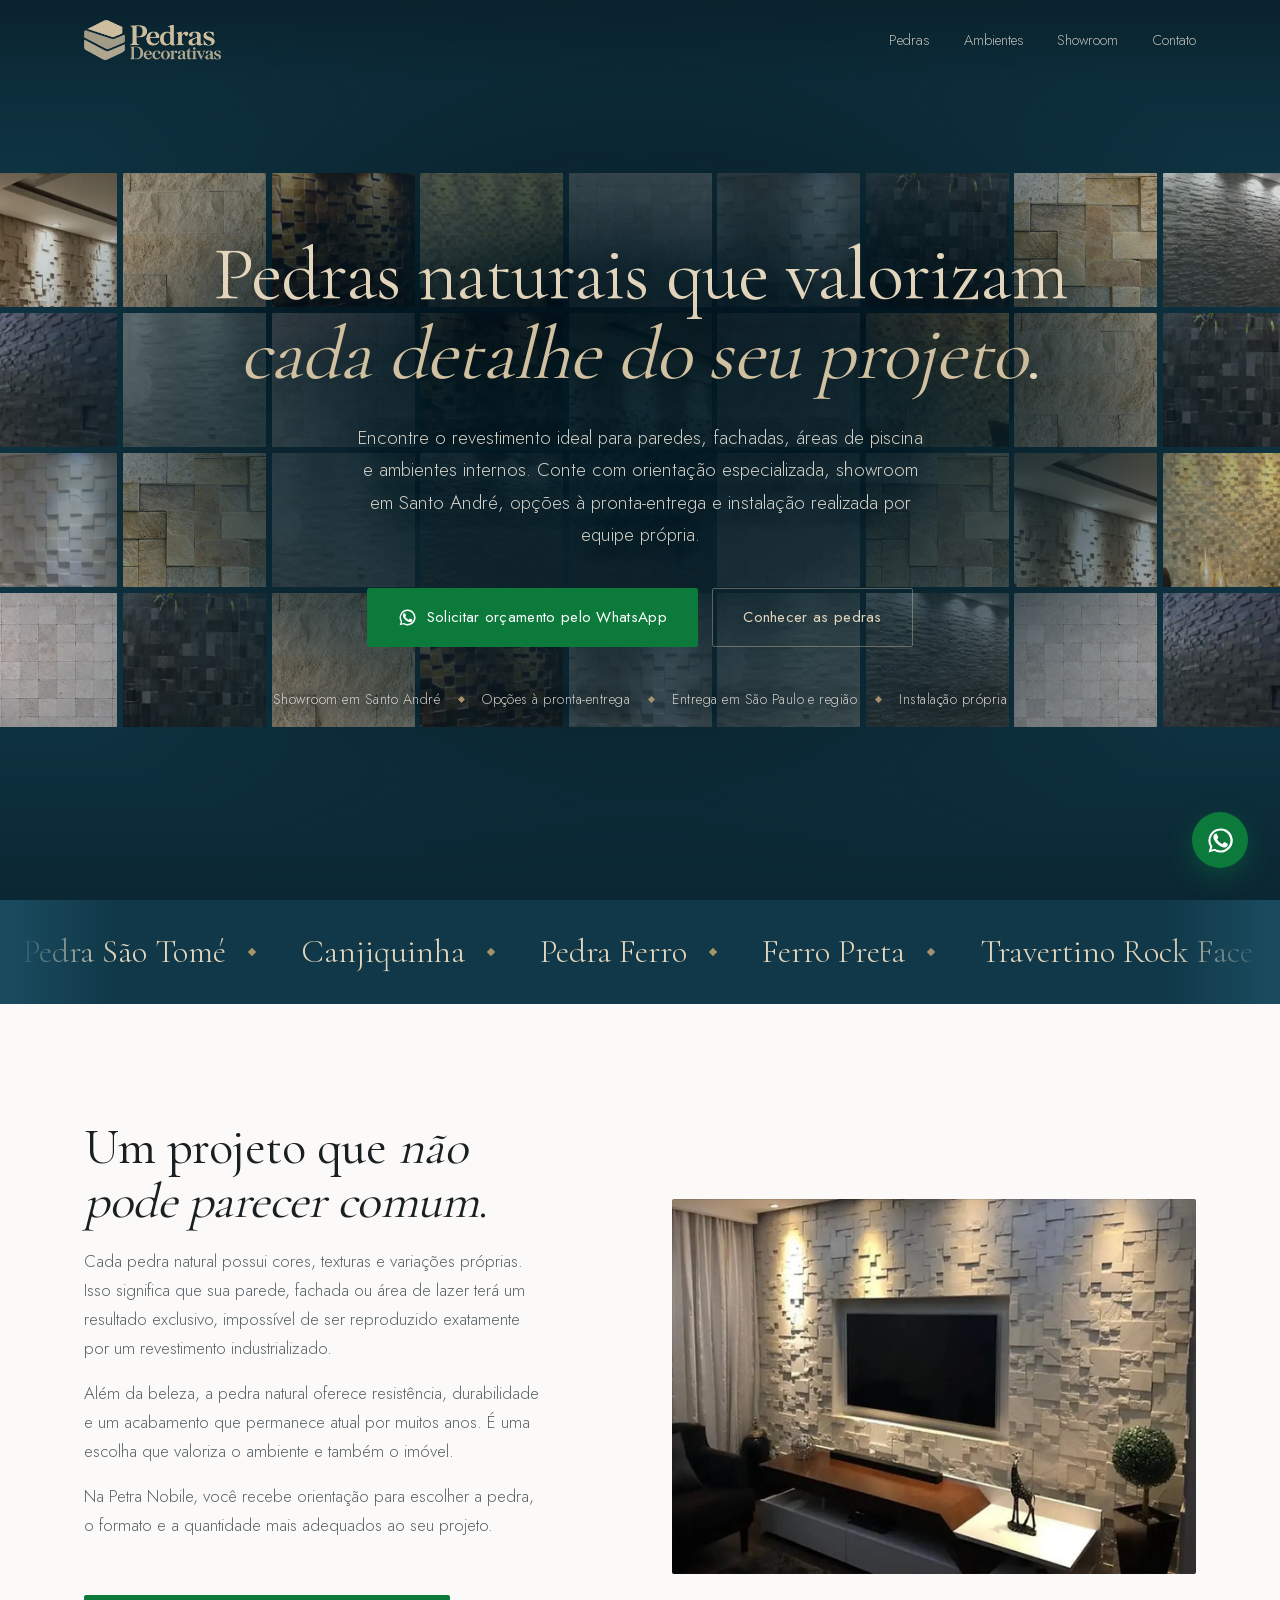
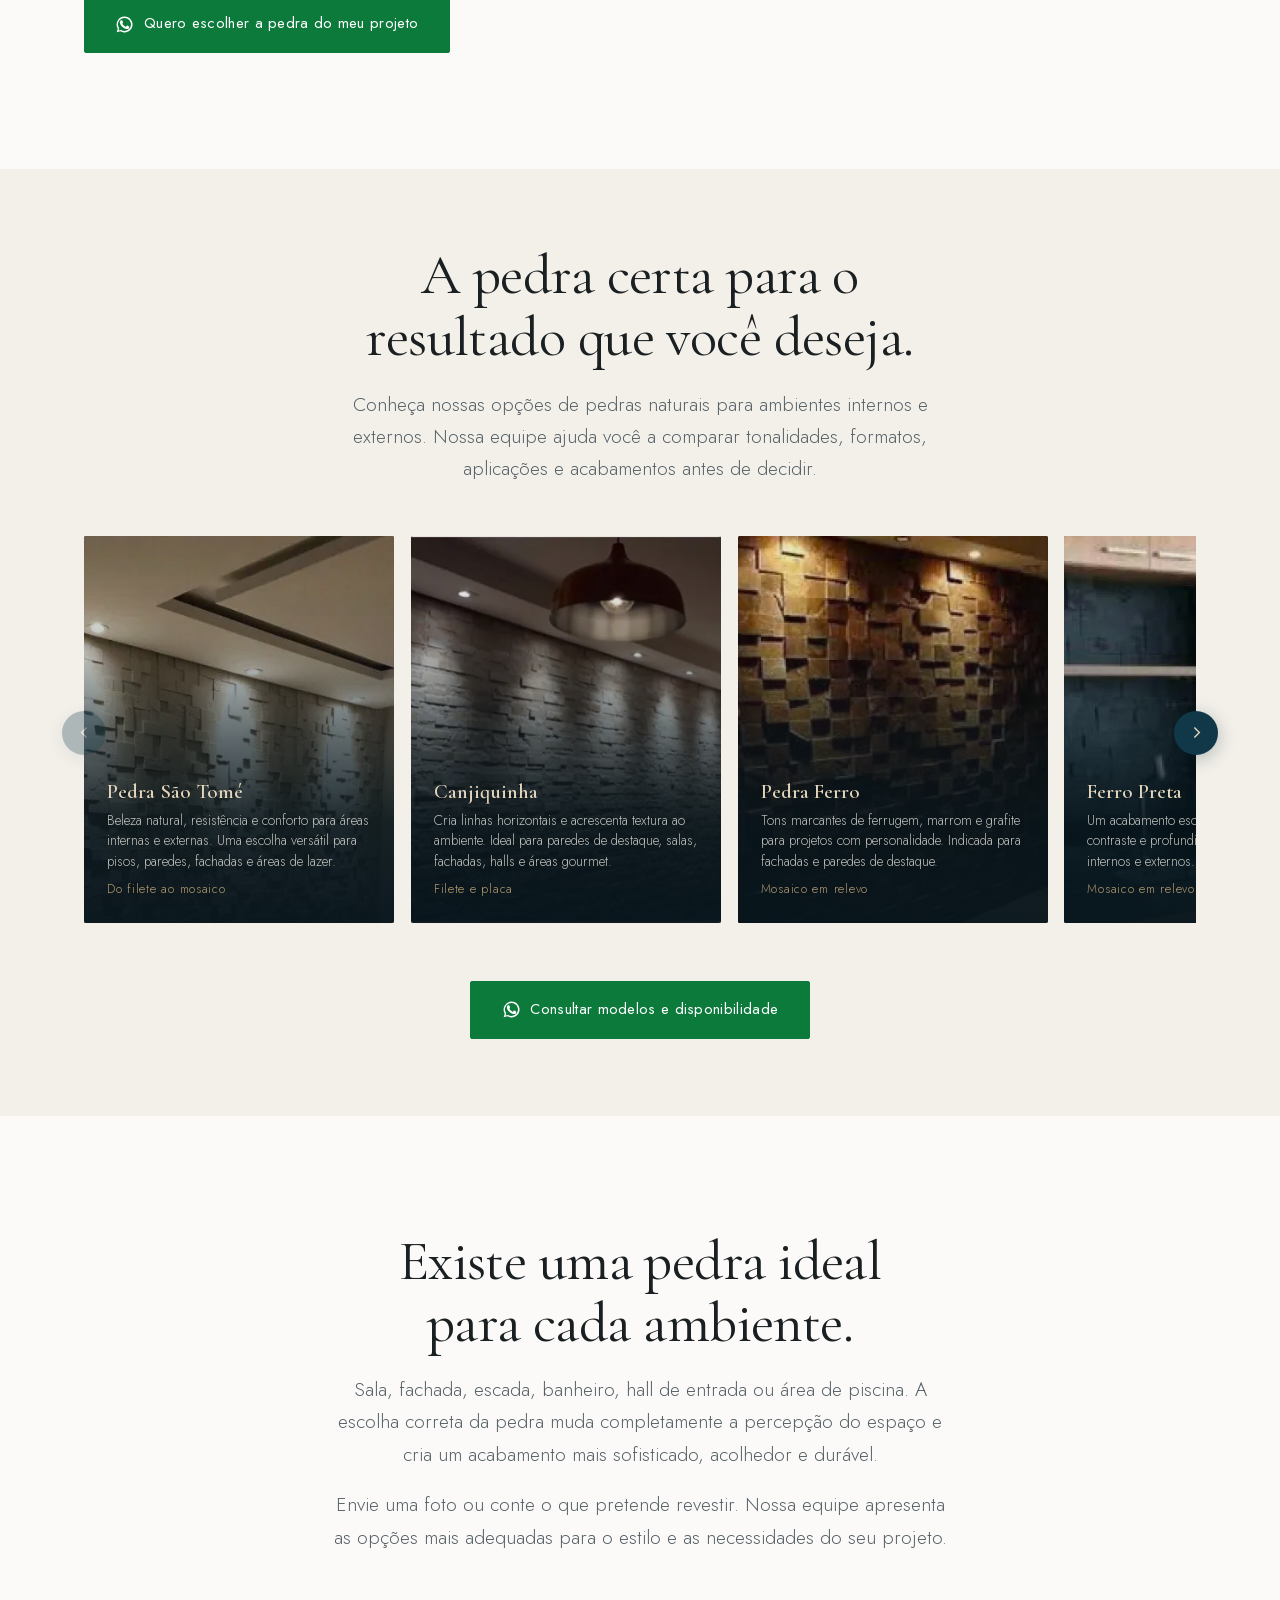
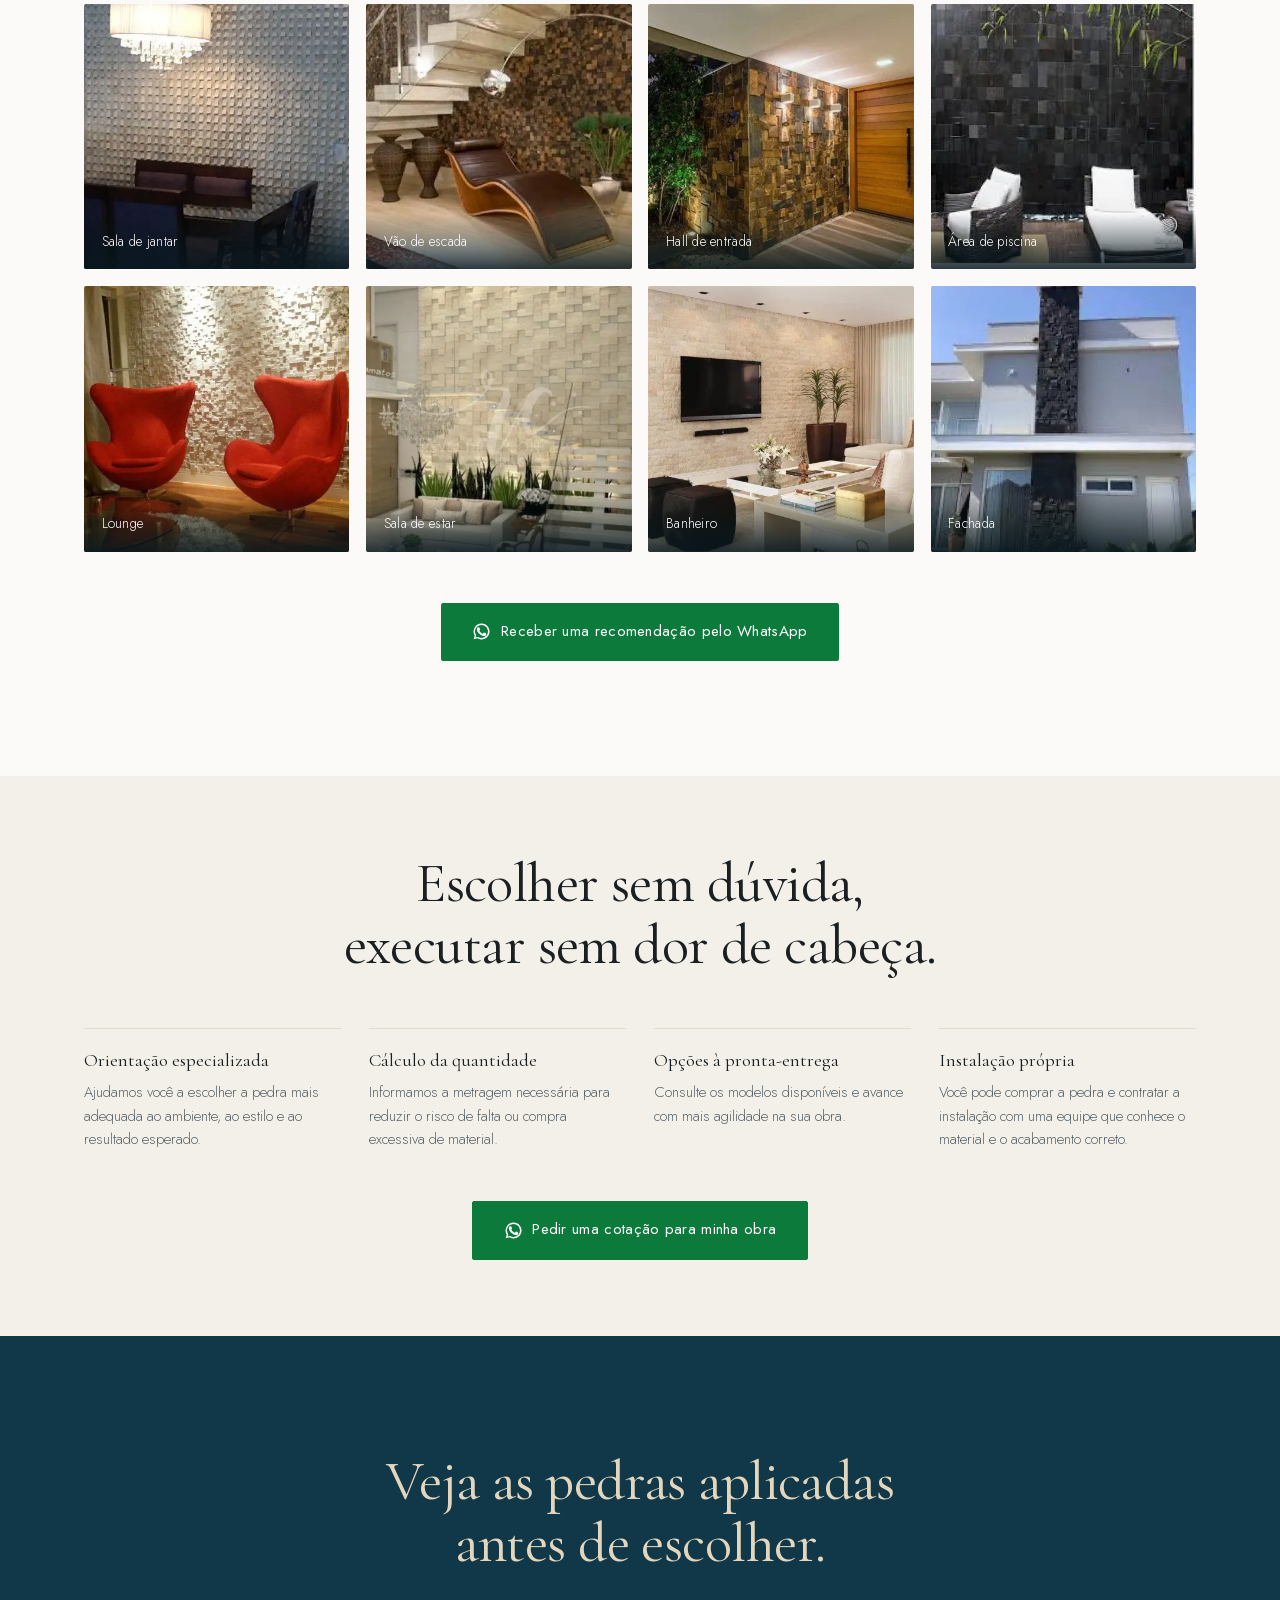
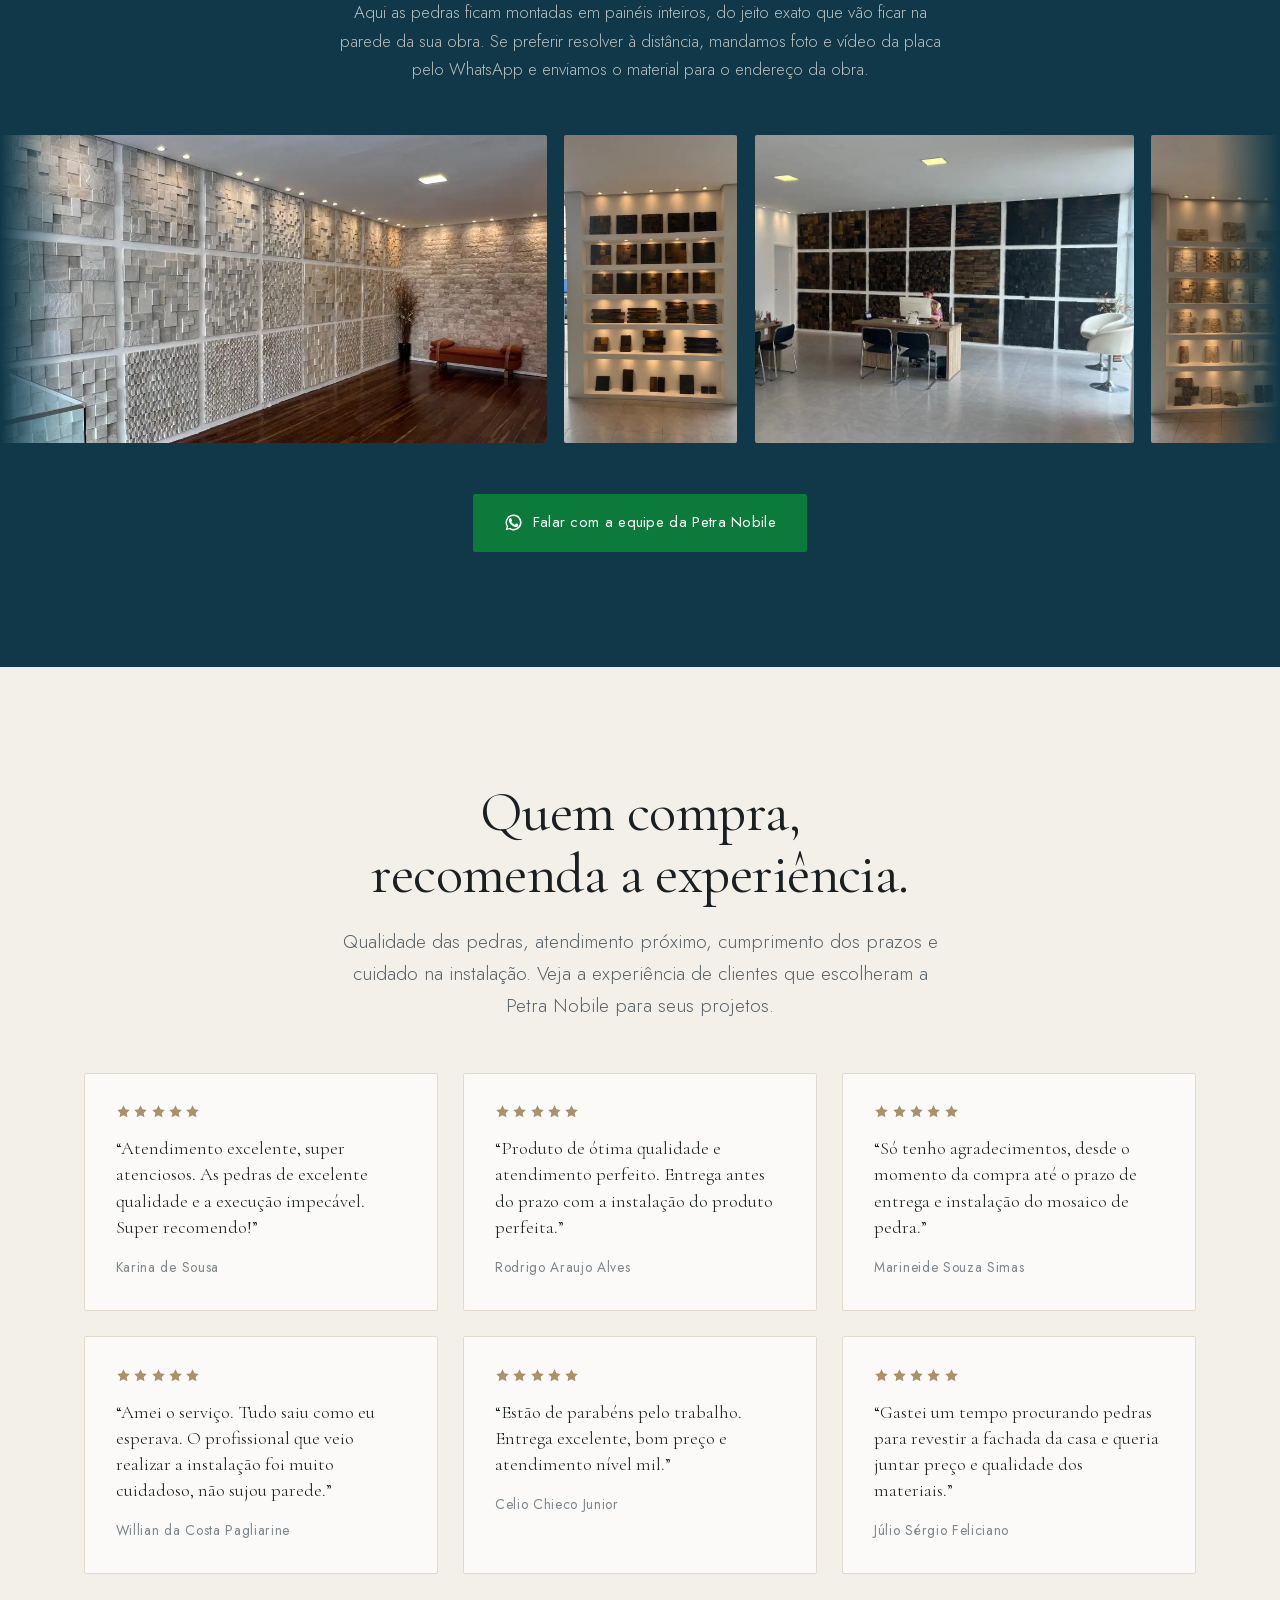
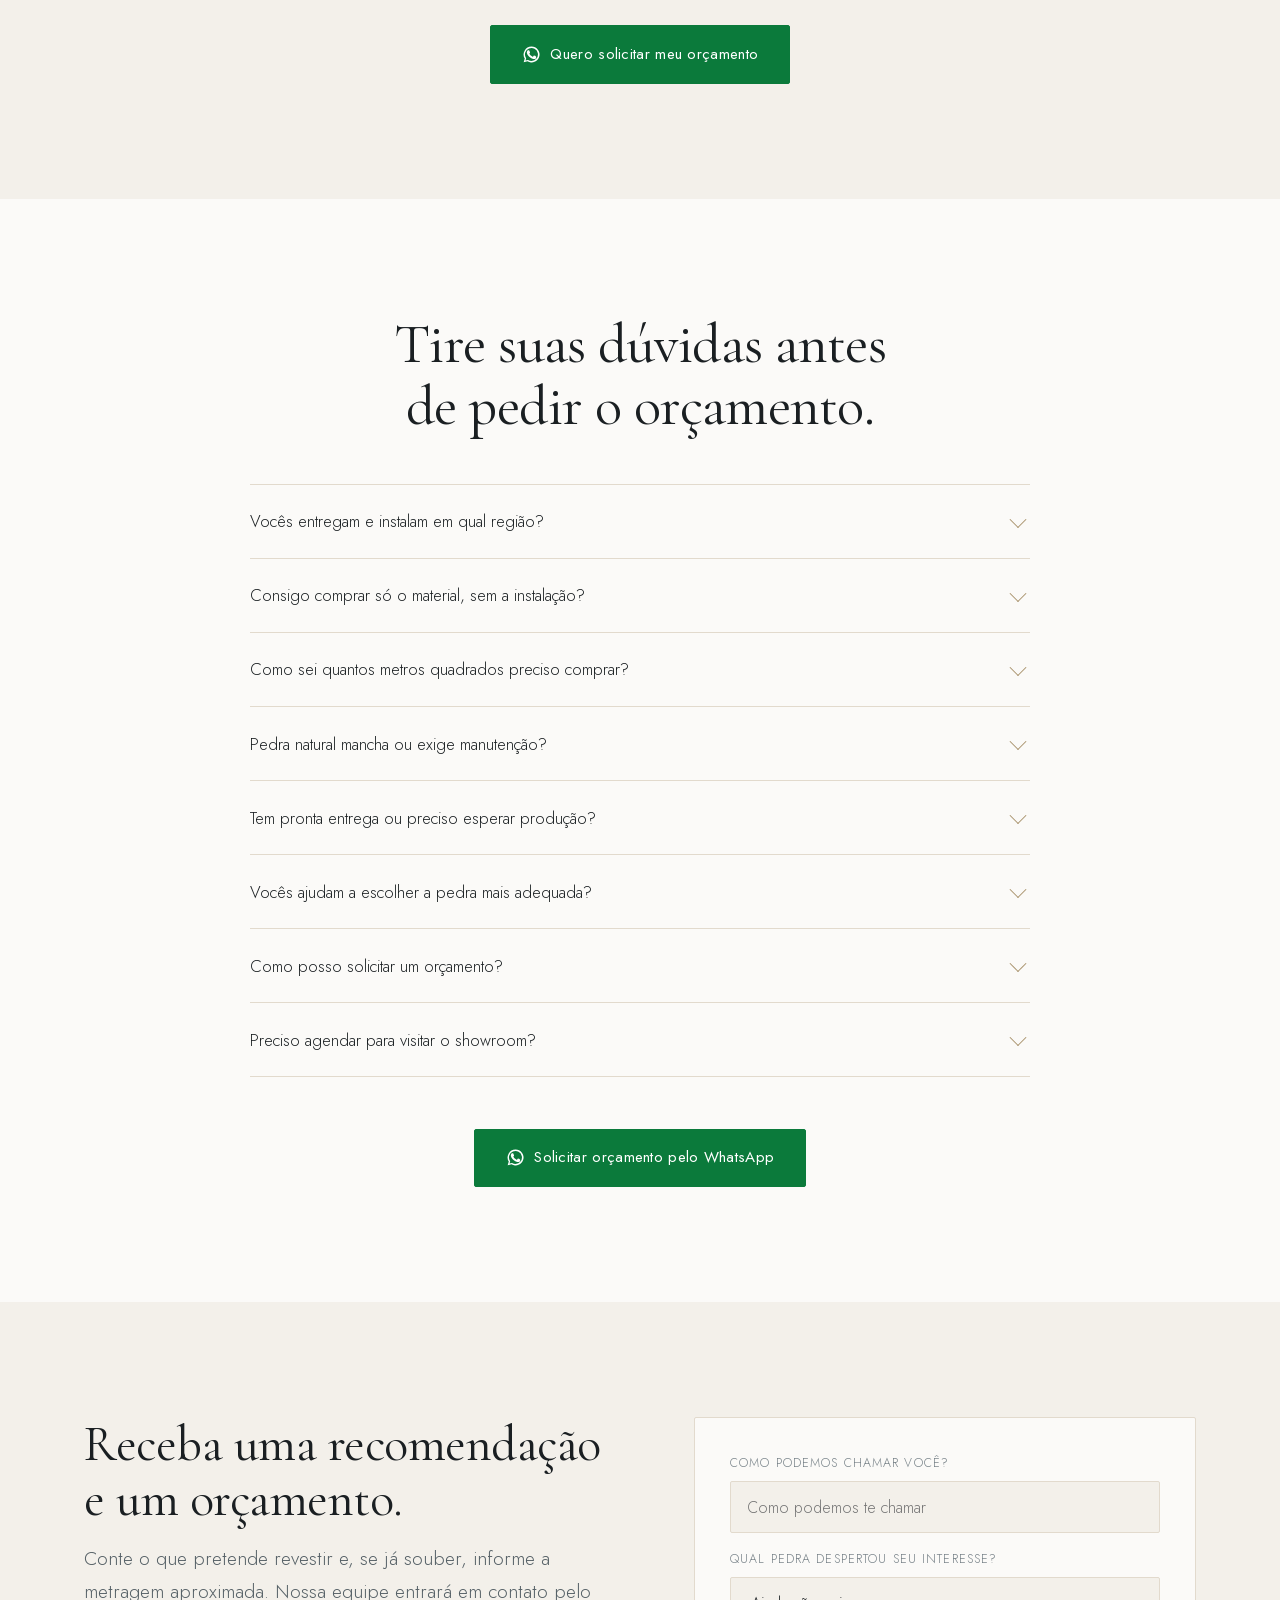
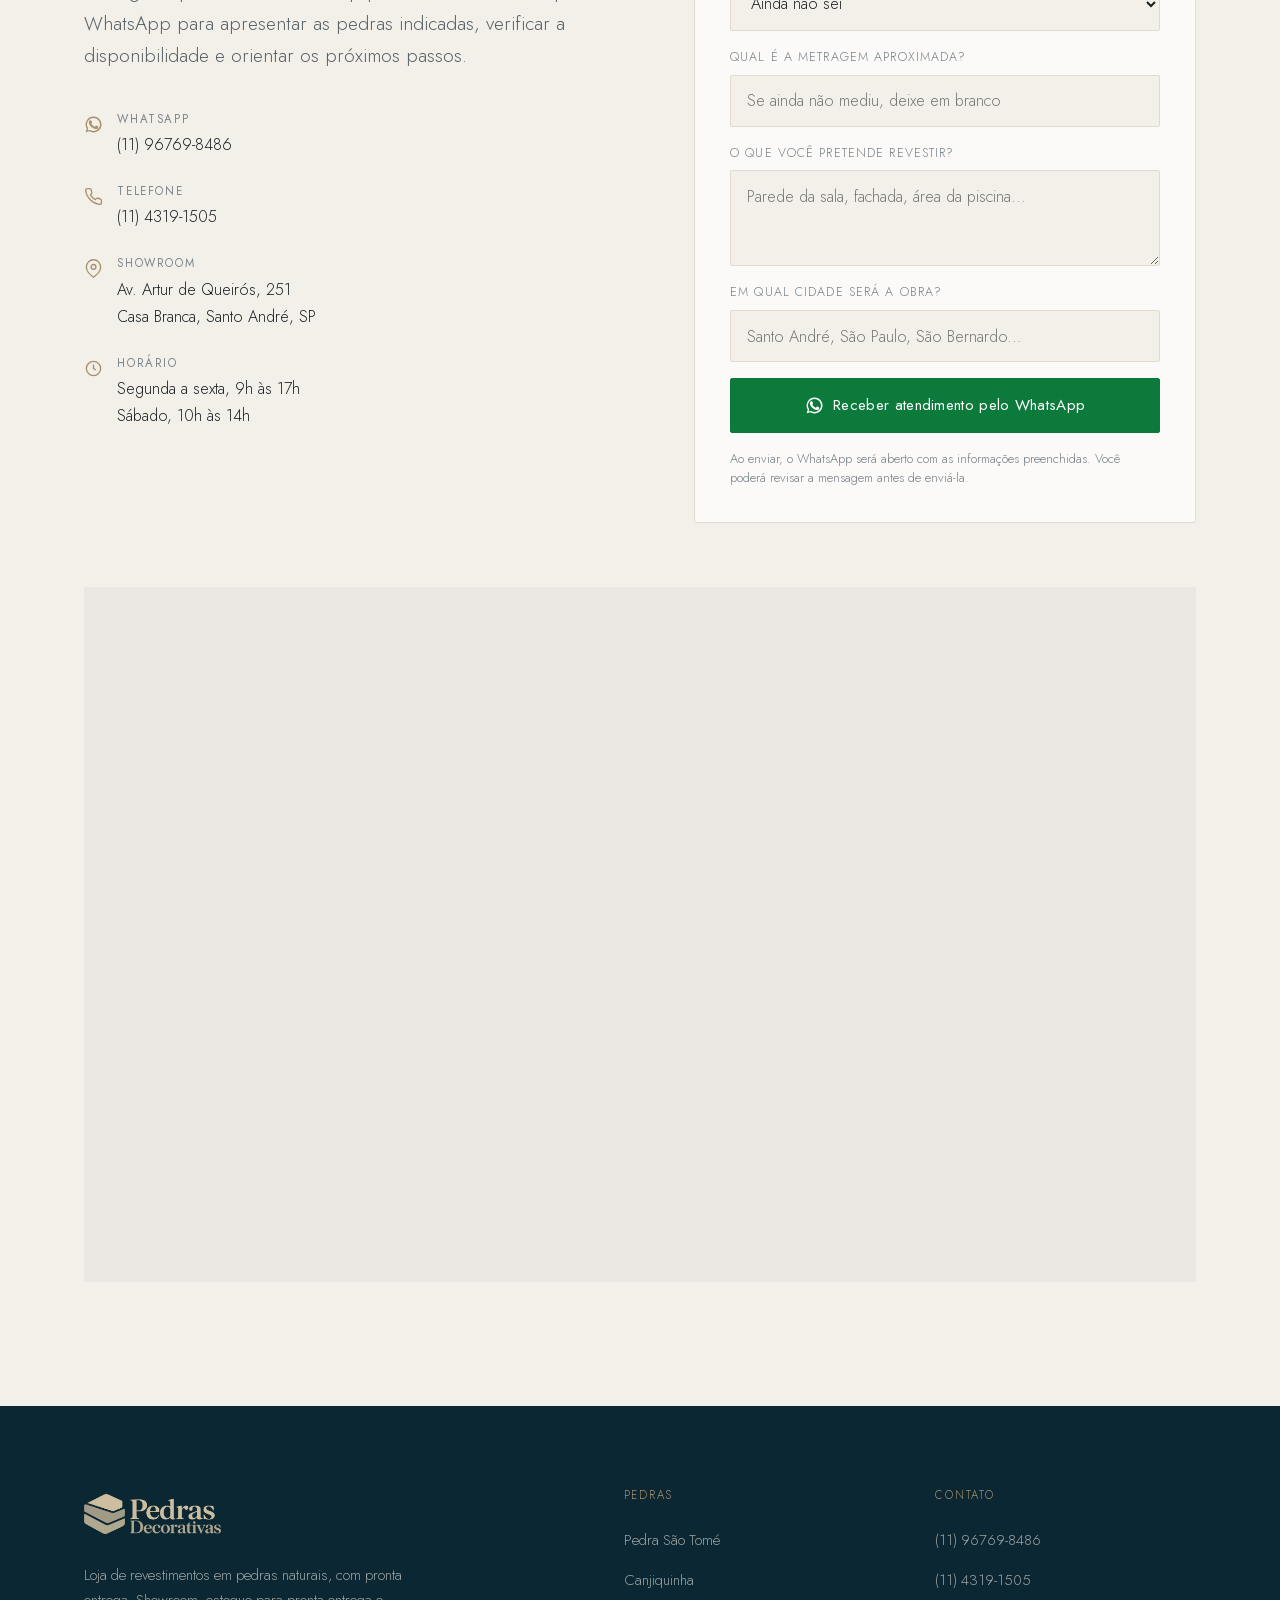
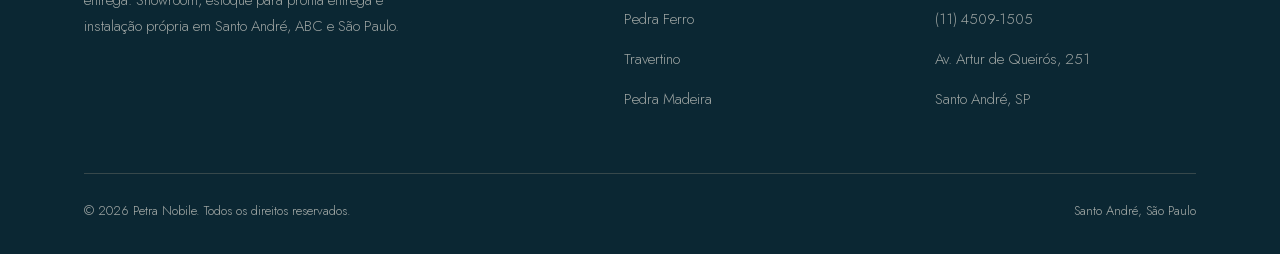
==== commit 8aff2e72: "fix(type): fit every headline in two lines on desktop and mobile Client asked for shorter headlines." ====
--- a/index.html
+++ b/index.html
@@ -15,7 +15,7 @@
 <link rel="preload" href="assets/fonts/jost-latin.woff2" as="font" type="font/woff2" crossorigin>
 <link rel="preload" as="image" href="assets/img/placas/pl-06.webp" fetchpriority="high">
 <link rel="preload" as="image" href="assets/img/placas/pl-01.webp">
-<style>@font-face{font-family:'Cormorant';src:url('assets/fonts/cormorant-latin.woff2') format('woff2');font-weight:300 600;font-display:optional;unicode-range:U+0000-00FF,U+0131,U+0152-0153,U+02BB-02BC,U+02C6,U+02DA,U+02DC,U+0304,U+0308,U+0329,U+2000-206F,U+2074,U+20AC,U+2122,U+2191,U+2193,U+2212,U+2215,U+FEFF,U+FFFD}@font-face{font-family:'Cormorant';src:url('assets/fonts/cormorant-latin-ext.woff2') format('woff2');font-weight:300 600;font-display:optional;unicode-range:U+0100-02BA,U+02BD-02C5,U+02C7-02CC,U+02CE-02D7,U+02DD-02FF,U+0304,U+0308,U+0329,U+1D00-1DBF,U+1E00-1E9F,U+1EF2-1EFF,U+2020,U+20A0-20AB,U+20AD-20C0,U+2113,U+2C60-2C7F,U+A720-A7FF}@font-face{font-family:'Jost';src:url('assets/fonts/jost-latin.woff2') format('woff2');font-weight:300 600;font-display:optional;unicode-range:U+0000-00FF,U+0131,U+0152-0153,U+02BB-02BC,U+02C6,U+02DA,U+02DC,U+0304,U+0308,U+0329,U+2000-206F,U+2074,U+20AC,U+2122,U+2191,U+2193,U+2212,U+2215,U+FEFF,U+FFFD}@font-face{font-family:'Jost';src:url('assets/fonts/jost-latin-ext.woff2') format('woff2');font-weight:300 600;font-display:optional;unicode-range:U+0100-02BA,U+02BD-02C5,U+02C7-02CC,U+02CE-02D7,U+02DD-02FF,U+0304,U+0308,U+0329,U+1D00-1DBF,U+1E00-1E9F,U+1EF2-1EFF,U+2020,U+20A0-20AB,U+20AD-20C0,U+2113,U+2C60-2C7F,U+A720-A7FF}:root{--navy:#103848;--navy-2:#0B2733;--navy-3:#194A5E;--champ:#D0C0A0;--champ-2:#E3D6BC;--champ-3:#A8916B;--papel:#FBFAF8;--papel-2:#F3F0EA;--papel-3:#E8E2D7;--tinta:#1A1F22;--tinta-2:#556066;--tinta-3:#7C868C;--linha:#E2DACD;--linha-esc:rgba(208,192,160,.22);--wa:#0B7A3B;--wa-h:#096330;--display:'Cormorant',Georgia,'Times New Roman',serif;--body:'Jost','Helvetica Neue',Arial,sans-serif;--ease:cubic-bezier(.22,.61,.36,1);--gut:clamp(1.25rem,5vw,5rem);--maxw:1240px}*{margin:0;padding:0;box-sizing:border-box}html{-webkit-text-size-adjust:100%;scroll-behavior:smooth;overflow-x:clip}body{background:var(--papel);color:var(--tinta);font-family:var(--body);font-weight:300;font-size:clamp(1rem,.26vw + .94rem,1.06rem);line-height:1.7;-webkit-font-smoothing:antialiased;overflow-x:clip}img,svg,video{display:block;max-width:100%}img{height:auto}a{color:inherit;text-decoration:none}::selection{background:var(--navy);color:var(--champ-2)}:focus-visible{outline:2px solid var(--navy);outline-offset:3px;border-radius:2px}.wrap{width:100%;max-width:var(--maxw);margin-inline:auto;padding-inline:var(--gut)}.sec{padding-block:clamp(4.5rem,9vw,8.5rem)}.sec--curta{padding-block:clamp(3.5rem,6vw,5.5rem)}.h1,.h2,.h3{font-family:var(--display);font-weight:400;line-height:1.06;letter-spacing:-.01em}.h1{font-size:clamp(2.7rem,6.4vw,4.75rem)}.h2{font-size:clamp(2.1rem,4.4vw,3.6rem);line-height:1.1}.h3{font-size:clamp(1.4rem,2vw,1.8rem);line-height:1.18}.it{font-style:italic}.lead{font-size:clamp(1.05rem,.5vw + .94rem,1.2rem);color:var(--tinta-2);line-height:1.68;max-width:56ch}.cab{display:grid;gap:1.15rem;max-width:46ch}.cab--centro{justify-items:center;text-align:center;margin-inline:auto;max-width:60ch}.h2--duas{max-width:none}.corpo{color:var(--tinta-2)}.corpo p + p{margin-top:1.05rem}.esc .h2,.esc .h3{color:var(--champ-2)}.esc .lead,.esc .corpo{color:rgba(240,236,228,.76)}.btn{display:inline-flex;align-items:center;justify-content:center;gap:.6rem;min-height:54px;padding:.95rem 1.9rem;border:1px solid transparent;border-radius:2px;font-family:var(--body);font-size:.95rem;font-weight:400;letter-spacing:.02em;cursor:pointer;transition:background .3s var(--ease),border-color .3s var(--ease),color .3s var(--ease),transform .3s var(--ease)}.btn:active{transform:translateY(1px)}.btn svg{width:19px;height:19px;flex:none}.btn--wa{background:var(--wa);border-color:var(--wa);color:#fff}.btn--wa:hover{background:var(--wa-h);border-color:var(--wa-h)}.btn--linha{background:transparent;color:var(--tinta);border-color:var(--linha)}.btn--linha:hover{background:var(--papel-2);border-color:var(--tinta-3)}.btn--linha-clara{background:transparent;color:var(--champ-2);border-color:rgba(208,192,160,.42)}.btn--linha-clara:hover{background:rgba(208,192,160,.12);border-color:var(--champ)}.acoes{display:flex;flex-wrap:wrap;gap:.85rem;margin-top:2.3rem}.acoes--centro{justify-content:center}.nav{position:fixed;inset:0 0 auto;z-index:60;transition:background .35s var(--ease),box-shadow .35s var(--ease)}.nav__in{display:flex;align-items:center;justify-content:space-between;gap:1.5rem;min-height:80px;position:relative;z-index:1}.nav::before{content:'';position:absolute;inset:0;pointer-events:none;background:linear-gradient(rgba(9,32,42,.62),rgba(9,32,42,.22) 62%,rgba(9,32,42,0));transition:opacity .35s var(--ease)}.nav[data-fixa]::before{opacity:0}.nav[data-fixa]{background:rgba(16,56,72,.94);backdrop-filter:blur(14px);box-shadow:0 1px 0 var(--linha-esc)}.marca{display:flex;align-items:center;gap:.7rem;color:var(--champ-2);padding-block:.5rem;min-height:44px}.marca__s{width:26px;height:26px;flex:none}.marca__i{width:auto;height:clamp(30px,3.2vw,40px);flex:none}.marca__t{display:grid;line-height:1}.marca__t b{font-family:var(--display);font-weight:400;font-size:1.28rem;letter-spacing:.19em;text-indent:.19em}.marca__t i{font-style:normal;font-family:var(--body);font-size:.53rem;letter-spacing:.3em;text-indent:.3em;opacity:.72;margin-top:.24rem}.nav__links{display:flex;gap:2.1rem;list-style:none;font-size:.9rem}.nav__links a{color:rgba(233,226,213,.82);position:relative;padding-block:.3rem;transition:color .3s var(--ease)}.nav__links a::after{content:'';position:absolute;left:0;right:100%;bottom:0;height:1px;background:var(--champ);transition:right .35s var(--ease)}.nav__links a:hover{color:var(--champ-2)}.nav__links a:hover::after{right:0}.burger{display:none;width:44px;height:44px;padding:11px 6px;margin-right:-6px;background:none;border:0;cursor:pointer;position:relative}.burger span{position:absolute;left:6px;width:32px;height:1.6px;background:var(--champ-2);transition:.34s var(--ease)}.burger span:nth-child(1){top:13px}.burger span:nth-child(2){top:21.5px}.burger span:nth-child(3){top:30px}.gaveta{position:fixed;inset:0;z-index:55;background:var(--navy);display:grid;align-content:center;gap:.2rem;padding:6rem var(--gut) 3rem;visibility:hidden;opacity:0;transition:opacity .35s var(--ease),visibility .35s}.gaveta[data-aberta]{visibility:visible;opacity:1}.gaveta a{font-family:var(--display);font-size:clamp(2rem,7.4vw,2.8rem);padding-block:.42rem;color:var(--champ-2)}.gaveta .btn{font-family:var(--body);font-size:.95rem;margin-top:1.7rem;justify-self:start}body.travado{overflow:hidden}.hero{position:relative;background:var(--navy);min-height:100svh;display:grid;place-items:center;overflow:hidden;isolation:isolate}.hero__parede{position:absolute;inset:-2%;z-index:0;display:grid;grid-template-columns:repeat(auto-fill,minmax(clamp(86px,10.5vw,176px),1fr));grid-auto-rows:clamp(86px,10.5vw,176px);gap:clamp(3px,.45vw,7px);align-content:center;justify-content:center}.pl{overflow:hidden;border-radius:1px;background:var(--navy-2);opacity:0;transform:scale(.86);animation:assenta .9s var(--ease) forwards;animation-delay:calc(var(--i) * 42ms)}.pl img{width:100%;height:100%;object-fit:cover}@keyframes assenta{to{opacity:1;transform:none}}.hero__veu{position:absolute;inset:0;z-index:1;pointer-events:none;background:radial-gradient(ellipse 58% 51% at 50% 48%,rgba(9,32,42,.95) 0%,rgba(9,32,42,.91) 36%,rgba(9,32,42,.66) 61%,rgba(9,32,42,.24) 82%,rgba(9,32,42,0) 100%),linear-gradient(rgba(9,32,42,.62),rgba(9,32,42,.06) 26%,rgba(9,32,42,.06) 72%,rgba(9,32,42,.7))}.hero__centro{position:relative;z-index:2;display:grid;justify-items:center;text-align:center;padding-block:clamp(7rem,14vh,10rem) clamp(5rem,9vh,7rem)}.hero .h1{color:var(--champ-2);max-width:22ch;text-wrap:balance;text-shadow:0 2px 30px rgba(6,20,27,.75),0 0 70px rgba(6,20,27,.5)}.hero .h1 em{font-style:italic;color:var(--champ)}.hero__sub{color:rgba(240,235,226,.86);font-size:clamp(1.02rem,.45vw + .92rem,1.18rem);max-width:52ch;margin-top:1.7rem;line-height:1.72;text-shadow:0 1px 20px rgba(6,20,27,.8)}.hero__ben{display:flex;flex-wrap:wrap;justify-content:center;align-items:center;gap:clamp(.5rem,1.5vw,1.15rem);list-style:none;margin-top:clamp(1.9rem,3.2vw,2.7rem);color:rgba(240,235,226,.84);font-size:clamp(.79rem,.26vw + .73rem,.88rem);letter-spacing:.035em;text-shadow:0 1px 14px rgba(6,20,27,.85)}.hero__ben li{display:flex;align-items:center;gap:clamp(.5rem,1.5vw,1.15rem)}.hero__ben li:not(:last-child)::after{content:'';width:5px;height:5px;background:var(--champ-3);rotate:45deg;flex:none}.duo{display:grid;grid-template-columns:minmax(0,1fr) minmax(0,1fr);gap:clamp(2.2rem,5vw,5rem);align-items:center}.foto-l{position:relative}.foto-l img{width:100%;border-radius:2px;background:var(--papel-3)}.foto-l::after{content:'';position:absolute;inset:0;pointer-events:none;box-shadow:inset 0 0 0 1px rgba(26,31,34,.09);border-radius:2px}.fita{background:var(--navy);color:var(--champ-2);overflow:hidden;position:relative;padding-block:clamp(1.4rem,2.6vw,2.1rem)}.fita::before,.fita::after{content:'';position:absolute;top:0;bottom:0;z-index:2;width:clamp(56px,9vw,160px);pointer-events:none}.fita::before{left:0;background:linear-gradient(90deg,var(--navy-3) 12%,rgba(25,74,94,0))}.fita::after{right:0;background:linear-gradient(270deg,var(--navy-3) 12%,rgba(25,74,94,0))}.fita__t{display:flex;width:max-content}.fita__l{display:flex;list-style:none;width:max-content;animation:corre 52s linear infinite}.fita__l li{display:flex;align-items:center;white-space:nowrap;font-family:var(--display);font-size:clamp(1.3rem,2.6vw,2.15rem);line-height:1.14;padding-inline:clamp(.9rem,1.8vw,1.5rem)}.fita__l li::after{content:'';width:6px;height:6px;margin-left:clamp(.9rem,1.8vw,1.5rem);background:var(--champ-3);rotate:45deg;flex:none}@keyframes corre{to{transform:translateX(-50%)}}.fita:hover .fita__l{animation-play-state:paused}.vitrine{overflow:hidden;margin-top:clamp(2.4rem,4vw,3.4rem);-webkit-mask-image:linear-gradient(90deg,transparent,#000 5%,#000 95%,transparent);mask-image:linear-gradient(90deg,transparent,#000 5%,#000 95%,transparent)}.vitrine__t{display:flex;list-style:none;width:max-content;gap:clamp(.7rem,1.4vw,1.1rem);animation:corre 46s linear infinite}.vitrine__t li{flex:none;height:clamp(190px,24vw,320px);border-radius:2px;overflow:hidden;background:var(--navy-2)}.vitrine__t img{width:auto;height:100%;object-fit:cover;display:block}.vitrine:hover .vitrine__t{animation-play-state:paused}.car{position:relative}.car__pista{display:flex;gap:clamp(.7rem,1.4vw,1.05rem);overflow-x:auto;scroll-snap-type:x mandatory;scroll-behavior:smooth;padding-bottom:.4rem;scrollbar-width:none;-ms-overflow-style:none}.car__pista::-webkit-scrollbar{display:none}.card{position:relative;flex:0 0 clamp(224px,25vw,310px);scroll-snap-align:start;border-radius:2px;overflow:hidden;background:var(--navy-2);isolation:isolate;aspect-ratio:4/5;display:block}.card img{width:100%;height:100%;object-fit:cover;opacity:.95;transition:transform 1.2s var(--ease),opacity .5s}.card:hover img{transform:scale(1.05);opacity:1}.card__v{position:absolute;inset:0;pointer-events:none;background:linear-gradient(0deg,rgba(7,21,28,.97) 0%,rgba(7,21,28,.9) 26%,rgba(7,21,28,.62) 48%,rgba(7,21,28,.22) 70%,rgba(7,21,28,.04) 88%,transparent 100%)}.card__c{position:absolute;left:0;right:0;bottom:0;padding:clamp(1rem,1.8vw,1.45rem)}.card__n{font-family:var(--display);color:var(--champ-2);font-size:clamp(1.24rem,1.6vw,1.5rem);line-height:1.12}.card__d{color:rgba(240,236,228,.78);font-size:.86rem;line-height:1.5;margin-top:.32rem}.card__f{color:var(--champ-3);font-size:.76rem;letter-spacing:.06em;margin-top:.5rem}.car__nav{position:absolute;top:calc(50% - 22px);width:44px;height:44px;border-radius:50%;border:0;cursor:pointer;background:var(--navy);color:var(--champ-2);display:grid;place-items:center;box-shadow:0 4px 18px rgba(11,39,51,.28);transition:background .3s var(--ease),opacity .3s}.car__nav:hover{background:var(--navy-3)}.car__nav svg{width:17px;height:17px}.car__nav--ant{left:-22px}.car__nav--prox{right:-22px}.car__nav[disabled]{opacity:.3;cursor:default}.gal{display:grid;grid-template-columns:repeat(4,minmax(0,1fr));gap:clamp(.7rem,1.4vw,1.05rem)}.gal figure{position:relative;overflow:hidden;border-radius:2px;background:var(--papel-3);aspect-ratio:1}.gal img{width:100%;height:100%;object-fit:cover;transition:transform 1.3s var(--ease)}.gal figure:hover img{transform:scale(1.045)}.gal figcaption{position:absolute;left:0;right:0;bottom:0;padding:1rem 1.1rem;color:#fff;font-size:.86rem;letter-spacing:.02em;background:linear-gradient(0deg,rgba(8,24,31,.86),rgba(8,24,31,0))}.dif .cab--centro{max-width:46rem}.dif .h2{text-wrap:balance}.dif__l{display:grid;grid-template-columns:repeat(4,minmax(0,1fr));gap:clamp(1.1rem,2.2vw,1.9rem);list-style:none}.dif__l li{display:grid;gap:.55rem;align-content:start;padding-top:1.3rem;border-top:1px solid var(--linha)}.dif__l h3{font-family:var(--display);font-weight:400;font-size:clamp(1.14rem,1.45vw,1.36rem);line-height:1.16;color:var(--tinta)}.dif__l p{color:var(--tinta-2);font-size:.91rem;line-height:1.6}.show{background:var(--navy);color:var(--champ-2)}.show__cab{justify-items:center;text-align:center;margin-inline:auto;max-width:none;gap:1.4rem}.show__cab .h2{max-width:16ch}.show__cab .corpo{max-width:none;display:grid;gap:1rem;justify-items:center}.show__cab .corpo p{max-width:62ch}.dep{display:grid;grid-template-columns:repeat(3,minmax(0,1fr));gap:clamp(1rem,2vw,1.6rem)}.dep__c{background:var(--papel);border:1px solid var(--linha);border-radius:2px;padding:clamp(1.5rem,2.4vw,2rem);display:grid;gap:1rem;align-content:start}.dep__c p{font-family:var(--display);font-size:1.15rem;line-height:1.42;color:var(--tinta)}.dep__c b{font-family:var(--body);font-weight:400;font-size:.85rem;letter-spacing:.05em;color:var(--tinta-3)}.estrelas{display:flex;gap:.15rem;color:var(--champ-3)}.estrelas svg{width:15px;height:15px}.faq{display:grid;border-top:1px solid var(--linha);max-width:78ch;margin-inline:auto}.faq details{border-bottom:1px solid var(--linha)}.faq summary{cursor:pointer;list-style:none;padding:1.4rem 2.6rem 1.4rem 0;position:relative;font-size:1.04rem;transition:color .3s var(--ease)}.faq summary::-webkit-details-marker{display:none}.faq summary:hover{color:var(--navy-3)}.faq summary::after{content:'';position:absolute;right:.4rem;top:50%;width:11px;height:11px;border-right:1.5px solid var(--champ-3);border-bottom:1.5px solid var(--champ-3);transform:translateY(-70%) rotate(45deg);transition:transform .35s var(--ease)}.faq details[open] summary::after{transform:translateY(-30%) rotate(-135deg)}.faq p{padding-bottom:1.6rem;color:var(--tinta-2);max-width:66ch}.contato{background:var(--papel-2)}.contato__g{display:grid;grid-template-columns:minmax(0,1fr) minmax(0,.92fr);gap:clamp(2.4rem,5vw,4.5rem);align-items:start}.dados{display:grid;gap:1.5rem;margin-top:2.4rem}.dados a,.dados div{display:flex;gap:.9rem;align-items:flex-start}.dados svg{width:19px;height:19px;flex:none;margin-top:.3rem;color:var(--champ-3)}.dados b{display:block;font-size:.72rem;letter-spacing:.14em;text-transform:uppercase;color:var(--tinta-3);font-weight:400;margin-bottom:.1rem}.dados span{font-size:1rem;color:var(--tinta)}.dados a:hover span{color:var(--navy-3)}.form{background:var(--papel);border:1px solid var(--linha);border-radius:2px;padding:clamp(1.5rem,3vw,2.2rem);display:grid;gap:1rem}.campo{display:grid;gap:.4rem}.campo label{font-size:.78rem;letter-spacing:.09em;text-transform:uppercase;color:var(--tinta-3)}.campo input,.campo select,.campo textarea{font-family:var(--body);font-size:1rem;font-weight:300;color:var(--tinta);background:var(--papel-2);border:1px solid var(--linha);border-radius:2px;padding:.85rem 1rem;min-height:50px;width:100%}.campo textarea{min-height:96px;resize:vertical}.campo input:focus,.campo select:focus,.campo textarea:focus{outline:none;border-color:var(--navy-3);background:var(--papel)}.mapa{border:0;width:100%;aspect-ratio:16/10;border-radius:2px;background:var(--papel-3);filter:grayscale(.5) contrast(1.05) saturate(.9);transition:filter .5s var(--ease)}.mapa:hover{filter:none}.rodape{background:var(--navy-2);color:rgba(236,231,222,.66);padding-block:clamp(3.5rem,7vw,5rem) 2rem}.rodape__t{display:grid;grid-template-columns:minmax(0,1.5fr) repeat(2,minmax(0,.8fr));gap:clamp(2rem,4vw,3.5rem);align-items:start}.rodape .marca{margin-bottom:1.3rem}.rodape__k{font-size:.72rem;letter-spacing:.15em;text-transform:uppercase;color:var(--champ-3);margin-bottom:1rem}.rodape ul{list-style:none;display:grid;gap:.05rem}.rodape li a,.rodape li span{display:inline-flex;align-items:center;gap:.55rem;padding-block:.42rem;font-size:.93rem;transition:color .3s var(--ease)}.rodape a:hover{color:var(--champ-2)}.rodape__b{display:flex;flex-wrap:wrap;justify-content:space-between;gap:1rem;margin-top:clamp(2.4rem,5vw,3.4rem);padding-top:1.6rem;border-top:1px solid var(--linha-esc);font-size:.81rem;color:rgba(236,231,222,.66)}.wa-flut{position:fixed;right:clamp(1rem,3vw,2rem);bottom:clamp(1rem,3vw,2rem);z-index:50;width:56px;height:56px;border-radius:50%;background:var(--wa);color:#fff;display:grid;place-items:center;box-shadow:0 8px 26px rgba(14,138,69,.34);transition:transform .3s var(--ease),background .3s var(--ease)}.wa-flut:hover{background:var(--wa-h);transform:translateY(-2px)}.wa-flut svg{width:29px;height:29px}[data-sobe]{opacity:0;transform:translateY(24px);transition:opacity .85s var(--ease),transform .85s var(--ease)}[data-sobe].dentro{opacity:1;transform:none}[data-sobe][data-atraso="1"]{transition-delay:.09s}[data-sobe][data-atraso="2"]{transition-delay:.18s}[data-sobe][data-atraso="3"]{transition-delay:.27s}@media (max-width:1000px){.nav__links{display:none}.burger{display:block}.duo,.contato__g{grid-template-columns:1fr;gap:2.2rem}.gal{grid-template-columns:repeat(2,minmax(0,1fr))}.dep{grid-template-columns:1fr}.car__nav{display:none}.rodape__t{grid-template-columns:1fr 1fr}.dif__l{grid-template-columns:repeat(2,minmax(0,1fr))}.rodape__m{grid-column:1/-1}}@media (max-width:660px){.hero .h1{font-size:clamp(1.85rem,7.8vw,2.8rem)}.hero .h1 br,.h2--duas br{display:none}}@media (max-width:620px){.hero .acoes{flex-direction:column;align-items:stretch;width:100%;max-width:23rem}.hero .acoes .btn{width:100%}.hero__veu{background:radial-gradient(ellipse 92% 52% at 50% 47%,rgba(9,32,42,.95) 0%,rgba(9,32,42,.9) 44%,rgba(9,32,42,.7) 74%,rgba(9,32,42,.5) 100%),linear-gradient(rgba(9,32,42,.78),rgba(9,32,42,.42) 40%,rgba(9,32,42,.86))}.gal{grid-template-columns:repeat(2,minmax(0,1fr))}.corpo,.dep__c p,.faq p,.card__d{font-size:.95rem}.dif__l{grid-template-columns:1fr}}@media (prefers-reduced-motion:reduce){html{scroll-behavior:auto}*,*::before,*::after{animation-duration:.001ms !important;animation-delay:0ms !important;transition-duration:.001ms !important}[data-sobe]{opacity:1;transform:none}.pl{opacity:1;transform:none}.fita__l,.vitrine__t{animation:none}}</style>
+<style>@font-face{font-family:'Cormorant';src:url('assets/fonts/cormorant-latin.woff2') format('woff2');font-weight:300 600;font-display:optional;unicode-range:U+0000-00FF,U+0131,U+0152-0153,U+02BB-02BC,U+02C6,U+02DA,U+02DC,U+0304,U+0308,U+0329,U+2000-206F,U+2074,U+20AC,U+2122,U+2191,U+2193,U+2212,U+2215,U+FEFF,U+FFFD}@font-face{font-family:'Cormorant';src:url('assets/fonts/cormorant-latin-ext.woff2') format('woff2');font-weight:300 600;font-display:optional;unicode-range:U+0100-02BA,U+02BD-02C5,U+02C7-02CC,U+02CE-02D7,U+02DD-02FF,U+0304,U+0308,U+0329,U+1D00-1DBF,U+1E00-1E9F,U+1EF2-1EFF,U+2020,U+20A0-20AB,U+20AD-20C0,U+2113,U+2C60-2C7F,U+A720-A7FF}@font-face{font-family:'Jost';src:url('assets/fonts/jost-latin.woff2') format('woff2');font-weight:300 600;font-display:optional;unicode-range:U+0000-00FF,U+0131,U+0152-0153,U+02BB-02BC,U+02C6,U+02DA,U+02DC,U+0304,U+0308,U+0329,U+2000-206F,U+2074,U+20AC,U+2122,U+2191,U+2193,U+2212,U+2215,U+FEFF,U+FFFD}@font-face{font-family:'Jost';src:url('assets/fonts/jost-latin-ext.woff2') format('woff2');font-weight:300 600;font-display:optional;unicode-range:U+0100-02BA,U+02BD-02C5,U+02C7-02CC,U+02CE-02D7,U+02DD-02FF,U+0304,U+0308,U+0329,U+1D00-1DBF,U+1E00-1E9F,U+1EF2-1EFF,U+2020,U+20A0-20AB,U+20AD-20C0,U+2113,U+2C60-2C7F,U+A720-A7FF}@font-face{font-family:'CormorantFB';src:local('Georgia'),local('Noto Serif'),local('Liberation Serif');size-adjust:87%}@font-face{font-family:'JostFB';src:local('Helvetica Neue'),local('Arial'),local('Roboto'),local('Liberation Sans');size-adjust:85%}:root{--navy:#103848;--navy-2:#0B2733;--navy-3:#194A5E;--champ:#D0C0A0;--champ-2:#E3D6BC;--champ-3:#A8916B;--papel:#FBFAF8;--papel-2:#F3F0EA;--papel-3:#E8E2D7;--tinta:#1A1F22;--tinta-2:#556066;--tinta-3:#7C868C;--linha:#E2DACD;--linha-esc:rgba(208,192,160,.22);--wa:#0B7A3B;--wa-h:#096330;--display:'Cormorant','CormorantFB',Georgia,'Times New Roman',serif;--body:'Jost','JostFB','Helvetica Neue',Arial,sans-serif;--ease:cubic-bezier(.22,.61,.36,1);--gut:clamp(1.25rem,5vw,5rem);--maxw:1240px}*{margin:0;padding:0;box-sizing:border-box}html{-webkit-text-size-adjust:100%;scroll-behavior:smooth;overflow-x:clip}body{background:var(--papel);color:var(--tinta);font-family:var(--body);font-weight:300;font-size:clamp(1rem,.26vw + .94rem,1.06rem);line-height:1.7;-webkit-font-smoothing:antialiased;overflow-x:clip}img,svg,video{display:block;max-width:100%}img{height:auto}a{color:inherit;text-decoration:none}::selection{background:var(--navy);color:var(--champ-2)}:focus-visible{outline:2px solid var(--navy);outline-offset:3px;border-radius:2px}.wrap{width:100%;max-width:var(--maxw);margin-inline:auto;padding-inline:var(--gut)}.sec{padding-block:clamp(4.5rem,9vw,8.5rem)}.sec--curta{padding-block:clamp(3.5rem,6vw,5.5rem)}.h1,.h2,.h3{font-family:var(--display);font-weight:400;line-height:1.06;letter-spacing:-.01em;text-wrap:balance}.h1{font-size:clamp(2.7rem,6.4vw,4.75rem)}.h2{font-size:clamp(2.1rem,4.4vw,3.6rem);line-height:1.1}.h3{font-size:clamp(1.4rem,2vw,1.8rem);line-height:1.18}.it{font-style:italic}.lead{font-size:clamp(1.05rem,.5vw + .94rem,1.2rem);color:var(--tinta-2);line-height:1.68;max-width:56ch}.cab{display:grid;gap:1.15rem}.cab>.corpo{max-width:46ch}.cab--centro{justify-items:center;text-align:center;margin-inline:auto;max-width:min(100%,60rem)}.cab--centro>.h2{max-width:min(100%,42rem)}.corpo{color:var(--tinta-2)}.corpo p + p{margin-top:1.05rem}.esc .h2,.esc .h3{color:var(--champ-2)}.esc .lead,.esc .corpo{color:rgba(240,236,228,.76)}.btn{display:inline-flex;align-items:center;justify-content:center;gap:.6rem;min-height:54px;padding:.95rem 1.9rem;border:1px solid transparent;border-radius:2px;font-family:var(--body);font-size:.95rem;font-weight:400;letter-spacing:.02em;cursor:pointer;transition:background .3s var(--ease),border-color .3s var(--ease),color .3s var(--ease),transform .3s var(--ease)}.btn:active{transform:translateY(1px)}.btn svg{width:19px;height:19px;flex:none}.btn--wa{background:var(--wa);border-color:var(--wa);color:#fff}.btn--wa:hover{background:var(--wa-h);border-color:var(--wa-h)}.btn--linha{background:transparent;color:var(--tinta);border-color:var(--linha)}.btn--linha:hover{background:var(--papel-2);border-color:var(--tinta-3)}.btn--linha-clara{background:transparent;color:var(--champ-2);border-color:rgba(208,192,160,.42)}.btn--linha-clara:hover{background:rgba(208,192,160,.12);border-color:var(--champ)}.acoes{display:flex;flex-wrap:wrap;gap:.85rem;margin-top:2.3rem}.acoes--centro{justify-content:center}.nav{position:fixed;inset:0 0 auto;z-index:60;transition:background .35s var(--ease),box-shadow .35s var(--ease)}.nav__in{display:flex;align-items:center;justify-content:space-between;gap:1.5rem;min-height:80px;position:relative;z-index:1}.nav::before{content:'';position:absolute;inset:0;pointer-events:none;background:linear-gradient(rgba(9,32,42,.62),rgba(9,32,42,.22) 62%,rgba(9,32,42,0));transition:opacity .35s var(--ease)}.nav[data-fixa]::before{opacity:0}.nav[data-fixa]{background:rgba(16,56,72,.94);backdrop-filter:blur(14px);box-shadow:0 1px 0 var(--linha-esc)}.marca{display:flex;align-items:center;gap:.7rem;color:var(--champ-2);padding-block:.5rem;min-height:44px}.marca__s{width:26px;height:26px;flex:none}.marca__i{width:auto;height:clamp(30px,3.2vw,40px);flex:none}.marca__t{display:grid;line-height:1}.marca__t b{font-family:var(--display);font-weight:400;font-size:1.28rem;letter-spacing:.19em;text-indent:.19em}.marca__t i{font-style:normal;font-family:var(--body);font-size:.53rem;letter-spacing:.3em;text-indent:.3em;opacity:.72;margin-top:.24rem}.nav__links{display:flex;gap:2.1rem;list-style:none;font-size:.9rem}.nav__links a{color:rgba(233,226,213,.82);position:relative;padding-block:.3rem;transition:color .3s var(--ease)}.nav__links a::after{content:'';position:absolute;left:0;right:100%;bottom:0;height:1px;background:var(--champ);transition:right .35s var(--ease)}.nav__links a:hover{color:var(--champ-2)}.nav__links a:hover::after{right:0}.burger{display:none;width:44px;height:44px;padding:11px 6px;margin-right:-6px;background:none;border:0;cursor:pointer;position:relative}.burger span{position:absolute;left:6px;width:32px;height:1.6px;background:var(--champ-2);transition:.34s var(--ease)}.burger span:nth-child(1){top:13px}.burger span:nth-child(2){top:21.5px}.burger span:nth-child(3){top:30px}.gaveta{position:fixed;inset:0;z-index:55;background:var(--navy);display:grid;align-content:center;gap:.2rem;padding:6rem var(--gut) 3rem;visibility:hidden;opacity:0;transition:opacity .35s var(--ease),visibility .35s}.gaveta[data-aberta]{visibility:visible;opacity:1}.gaveta a{font-family:var(--display);font-size:clamp(2rem,7.4vw,2.8rem);padding-block:.42rem;color:var(--champ-2)}.gaveta .btn{font-family:var(--body);font-size:.95rem;margin-top:1.7rem;justify-self:start}body.travado{overflow:hidden}.hero{position:relative;background:var(--navy);min-height:100svh;display:grid;place-items:center;overflow:hidden;isolation:isolate}.hero__parede{position:absolute;inset:-2%;z-index:0;display:grid;grid-template-columns:repeat(auto-fill,minmax(clamp(86px,10.5vw,176px),1fr));grid-auto-rows:clamp(86px,10.5vw,176px);gap:clamp(3px,.45vw,7px);align-content:center;justify-content:center}.pl{overflow:hidden;border-radius:1px;background:var(--navy-2);opacity:0;transform:scale(.86);animation:assenta .9s var(--ease) forwards;animation-delay:calc(var(--i) * 42ms)}.pl img{width:100%;height:100%;object-fit:cover}@keyframes assenta{to{opacity:1;transform:none}}.hero__veu{position:absolute;inset:0;z-index:1;pointer-events:none;background:radial-gradient(ellipse 58% 51% at 50% 48%,rgba(9,32,42,.95) 0%,rgba(9,32,42,.91) 36%,rgba(9,32,42,.66) 61%,rgba(9,32,42,.24) 82%,rgba(9,32,42,0) 100%),linear-gradient(rgba(9,32,42,.62),rgba(9,32,42,.06) 26%,rgba(9,32,42,.06) 72%,rgba(9,32,42,.7))}.hero__centro{position:relative;z-index:2;display:grid;justify-items:center;text-align:center;padding-block:clamp(7rem,14vh,10rem) clamp(5rem,9vh,7rem)}.hero .h1{color:var(--champ-2);max-width:min(100%,62rem);text-wrap:balance;text-shadow:0 2px 30px rgba(6,20,27,.75),0 0 70px rgba(6,20,27,.5)}.hero .h1 em{font-style:italic;color:var(--champ)}.hero__sub{color:rgba(240,235,226,.86);font-size:clamp(1.02rem,.45vw + .92rem,1.18rem);max-width:52ch;margin-top:1.7rem;line-height:1.72;text-shadow:0 1px 20px rgba(6,20,27,.8)}.hero__ben{display:flex;flex-wrap:wrap;justify-content:center;align-items:center;gap:clamp(.5rem,1.5vw,1.15rem);list-style:none;margin-top:clamp(1.9rem,3.2vw,2.7rem);color:rgba(240,235,226,.84);font-size:clamp(.79rem,.26vw + .73rem,.88rem);letter-spacing:.035em;text-shadow:0 1px 14px rgba(6,20,27,.85)}.hero__ben li{display:flex;align-items:center;gap:clamp(.5rem,1.5vw,1.15rem)}.hero__ben li:not(:last-child)::after{content:'';width:5px;height:5px;background:var(--champ-3);rotate:45deg;flex:none}.duo{display:grid;grid-template-columns:minmax(0,1fr) minmax(0,1fr);gap:clamp(2.2rem,5vw,5rem);align-items:center}@media (min-width:661px){.duo .h2,.contato .h2{font-size:clamp(1.9rem,3.9vw,3.1rem)}}.foto-l{position:relative}.foto-l img{width:100%;border-radius:2px;background:var(--papel-3)}.foto-l::after{content:'';position:absolute;inset:0;pointer-events:none;box-shadow:inset 0 0 0 1px rgba(26,31,34,.09);border-radius:2px}.fita{background:var(--navy);color:var(--champ-2);overflow:hidden;position:relative;padding-block:clamp(1.4rem,2.6vw,2.1rem)}.fita::before,.fita::after{content:'';position:absolute;top:0;bottom:0;z-index:2;width:clamp(56px,9vw,160px);pointer-events:none}.fita::before{left:0;background:linear-gradient(90deg,var(--navy-3) 12%,rgba(25,74,94,0))}.fita::after{right:0;background:linear-gradient(270deg,var(--navy-3) 12%,rgba(25,74,94,0))}.fita__t{display:flex;width:max-content}.fita__l{display:flex;list-style:none;width:max-content;animation:corre 52s linear infinite}.fita__l li{display:flex;align-items:center;white-space:nowrap;font-family:var(--display);font-size:clamp(1.3rem,2.6vw,2.15rem);line-height:1.14;padding-inline:clamp(.9rem,1.8vw,1.5rem)}.fita__l li::after{content:'';width:6px;height:6px;margin-left:clamp(.9rem,1.8vw,1.5rem);background:var(--champ-3);rotate:45deg;flex:none}@keyframes corre{to{transform:translateX(-50%)}}.fita:hover .fita__l{animation-play-state:paused}.vitrine{overflow:hidden;margin-top:clamp(2.4rem,4vw,3.4rem);-webkit-mask-image:linear-gradient(90deg,transparent,#000 5%,#000 95%,transparent);mask-image:linear-gradient(90deg,transparent,#000 5%,#000 95%,transparent)}.vitrine__t{display:flex;list-style:none;width:max-content;gap:clamp(.7rem,1.4vw,1.1rem);animation:corre 46s linear infinite}.vitrine__t li{flex:none;height:clamp(190px,24vw,320px);border-radius:2px;overflow:hidden;background:var(--navy-2)}.vitrine__t img{width:auto;height:100%;object-fit:cover;display:block}.vitrine:hover .vitrine__t{animation-play-state:paused}.car{position:relative}.car__pista{display:flex;gap:clamp(.7rem,1.4vw,1.05rem);overflow-x:auto;scroll-snap-type:x mandatory;scroll-behavior:smooth;padding-bottom:.4rem;scrollbar-width:none;-ms-overflow-style:none}.car__pista::-webkit-scrollbar{display:none}.card{position:relative;flex:0 0 clamp(224px,25vw,310px);scroll-snap-align:start;border-radius:2px;overflow:hidden;background:var(--navy-2);isolation:isolate;aspect-ratio:4/5;display:block}.card img{width:100%;height:100%;object-fit:cover;opacity:.95;transition:transform 1.2s var(--ease),opacity .5s}.card:hover img{transform:scale(1.05);opacity:1}.card__v{position:absolute;inset:0;pointer-events:none;background:linear-gradient(0deg,rgba(7,21,28,.97) 0%,rgba(7,21,28,.9) 26%,rgba(7,21,28,.62) 48%,rgba(7,21,28,.22) 70%,rgba(7,21,28,.04) 88%,transparent 100%)}.card__c{position:absolute;left:0;right:0;bottom:0;padding:clamp(1rem,1.8vw,1.45rem)}.card__n{font-family:var(--display);color:var(--champ-2);font-size:clamp(1.24rem,1.6vw,1.5rem);line-height:1.12}.card__d{color:rgba(240,236,228,.78);font-size:.86rem;line-height:1.5;margin-top:.32rem}.card__f{color:var(--champ-3);font-size:.76rem;letter-spacing:.06em;margin-top:.5rem}.car__nav{position:absolute;top:calc(50% - 22px);width:44px;height:44px;border-radius:50%;border:0;cursor:pointer;background:var(--navy);color:var(--champ-2);display:grid;place-items:center;box-shadow:0 4px 18px rgba(11,39,51,.28);transition:background .3s var(--ease),opacity .3s}.car__nav:hover{background:var(--navy-3)}.car__nav svg{width:17px;height:17px}.car__nav--ant{left:-22px}.car__nav--prox{right:-22px}.car__nav[disabled]{opacity:.3;cursor:default}.gal{display:grid;grid-template-columns:repeat(4,minmax(0,1fr));gap:clamp(.7rem,1.4vw,1.05rem)}.gal figure{position:relative;overflow:hidden;border-radius:2px;background:var(--papel-3);aspect-ratio:1}.gal img{width:100%;height:100%;object-fit:cover;transition:transform 1.3s var(--ease)}.gal figure:hover img{transform:scale(1.045)}.gal figcaption{position:absolute;left:0;right:0;bottom:0;padding:1rem 1.1rem;color:#fff;font-size:.86rem;letter-spacing:.02em;background:linear-gradient(0deg,rgba(8,24,31,.86),rgba(8,24,31,0))}.dif .cab--centro{max-width:46rem}.dif__l{display:grid;grid-template-columns:repeat(4,minmax(0,1fr));gap:clamp(1.1rem,2.2vw,1.9rem);list-style:none}.dif__l li{display:grid;gap:.55rem;align-content:start;padding-top:1.3rem;border-top:1px solid var(--linha)}.dif__l h3{font-family:var(--display);font-weight:400;font-size:clamp(1.14rem,1.45vw,1.36rem);line-height:1.16;color:var(--tinta)}.dif__l p{color:var(--tinta-2);font-size:.91rem;line-height:1.6}.show{background:var(--navy);color:var(--champ-2)}.show__cab{justify-items:center;text-align:center;margin-inline:auto;max-width:none;gap:1.4rem}.show__cab .h2{max-width:min(100%,38rem)}.show__cab .corpo{max-width:none;display:grid;gap:1rem;justify-items:center}.show__cab .corpo p{max-width:62ch}.dep{display:grid;grid-template-columns:repeat(3,minmax(0,1fr));gap:clamp(1rem,2vw,1.6rem)}.dep__c{background:var(--papel);border:1px solid var(--linha);border-radius:2px;padding:clamp(1.5rem,2.4vw,2rem);display:grid;gap:1rem;align-content:start}.dep__c p{font-family:var(--display);font-size:1.15rem;line-height:1.42;color:var(--tinta)}.dep__c b{font-family:var(--body);font-weight:400;font-size:.85rem;letter-spacing:.05em;color:var(--tinta-3)}.estrelas{display:flex;gap:.15rem;color:var(--champ-3)}.estrelas svg{width:15px;height:15px}.faq{display:grid;border-top:1px solid var(--linha);max-width:78ch;margin-inline:auto}.faq details{border-bottom:1px solid var(--linha)}.faq summary{cursor:pointer;list-style:none;padding:1.4rem 2.6rem 1.4rem 0;position:relative;font-size:1.04rem;transition:color .3s var(--ease)}.faq summary::-webkit-details-marker{display:none}.faq summary:hover{color:var(--navy-3)}.faq summary::after{content:'';position:absolute;right:.4rem;top:50%;width:11px;height:11px;border-right:1.5px solid var(--champ-3);border-bottom:1.5px solid var(--champ-3);transform:translateY(-70%) rotate(45deg);transition:transform .35s var(--ease)}.faq details[open] summary::after{transform:translateY(-30%) rotate(-135deg)}.faq p{padding-bottom:1.6rem;color:var(--tinta-2);max-width:66ch}.contato{background:var(--papel-2)}.contato__g{display:grid;grid-template-columns:minmax(0,1fr) minmax(0,.92fr);gap:clamp(2.4rem,5vw,4.5rem);align-items:start}.dados{display:grid;gap:1.5rem;margin-top:2.4rem}.dados a,.dados div{display:flex;gap:.9rem;align-items:flex-start}.dados svg{width:19px;height:19px;flex:none;margin-top:.3rem;color:var(--champ-3)}.dados b{display:block;font-size:.72rem;letter-spacing:.14em;text-transform:uppercase;color:var(--tinta-3);font-weight:400;margin-bottom:.1rem}.dados span{font-size:1rem;color:var(--tinta)}.dados a:hover span{color:var(--navy-3)}.form{background:var(--papel);border:1px solid var(--linha);border-radius:2px;padding:clamp(1.5rem,3vw,2.2rem);display:grid;gap:1rem}.campo{display:grid;gap:.4rem}.campo label{font-size:.78rem;letter-spacing:.09em;text-transform:uppercase;color:var(--tinta-3)}.campo input,.campo select,.campo textarea{font-family:var(--body);font-size:1rem;font-weight:300;color:var(--tinta);background:var(--papel-2);border:1px solid var(--linha);border-radius:2px;padding:.85rem 1rem;min-height:50px;width:100%}.campo textarea{min-height:96px;resize:vertical}.campo input:focus,.campo select:focus,.campo textarea:focus{outline:none;border-color:var(--navy-3);background:var(--papel)}.mapa{border:0;width:100%;aspect-ratio:16/10;border-radius:2px;background:var(--papel-3);filter:grayscale(.5) contrast(1.05) saturate(.9);transition:filter .5s var(--ease)}.mapa:hover{filter:none}.rodape{background:var(--navy-2);color:rgba(236,231,222,.66);padding-block:clamp(3.5rem,7vw,5rem) 2rem}.rodape__t{display:grid;grid-template-columns:minmax(0,1.5fr) repeat(2,minmax(0,.8fr));gap:clamp(2rem,4vw,3.5rem);align-items:start}.rodape .marca{margin-bottom:1.3rem}.rodape__k{font-size:.72rem;letter-spacing:.15em;text-transform:uppercase;color:var(--champ-3);margin-bottom:1rem}.rodape ul{list-style:none;display:grid;gap:.05rem}.rodape li a,.rodape li span{display:inline-flex;align-items:center;gap:.55rem;padding-block:.42rem;font-size:.93rem;transition:color .3s var(--ease)}.rodape a:hover{color:var(--champ-2)}.rodape__b{display:flex;flex-wrap:wrap;justify-content:space-between;gap:1rem;margin-top:clamp(2.4rem,5vw,3.4rem);padding-top:1.6rem;border-top:1px solid var(--linha-esc);font-size:.81rem;color:rgba(236,231,222,.66)}.wa-flut{position:fixed;right:clamp(1rem,3vw,2rem);bottom:clamp(1rem,3vw,2rem);z-index:50;width:56px;height:56px;border-radius:50%;background:var(--wa);color:#fff;display:grid;place-items:center;box-shadow:0 8px 26px rgba(14,138,69,.34);transition:transform .3s var(--ease),background .3s var(--ease)}.wa-flut:hover{background:var(--wa-h);transform:translateY(-2px)}.wa-flut svg{width:29px;height:29px}[data-sobe]{opacity:0;transform:translateY(24px);transition:opacity .85s var(--ease),transform .85s var(--ease)}[data-sobe].dentro{opacity:1;transform:none}[data-sobe][data-atraso="1"]{transition-delay:.09s}[data-sobe][data-atraso="2"]{transition-delay:.18s}[data-sobe][data-atraso="3"]{transition-delay:.27s}@media (max-width:1000px){.nav__links{display:none}.burger{display:block}.duo,.contato__g{grid-template-columns:1fr;gap:2.2rem}.gal{grid-template-columns:repeat(2,minmax(0,1fr))}.dep{grid-template-columns:1fr}.car__nav{display:none}.rodape__t{grid-template-columns:1fr 1fr}.dif__l{grid-template-columns:repeat(2,minmax(0,1fr))}.rodape__m{grid-column:1/-1}}@media (max-width:660px){.hero .h1{font-size:clamp(1.5rem,7.2vw,2.8rem)}.h2{font-size:clamp(1.4rem,7.7vw,2.1rem)}}@media (max-width:620px){.hero .acoes{flex-direction:column;align-items:stretch;width:100%;max-width:23rem}.hero .acoes .btn{width:100%}.hero__veu{background:radial-gradient(ellipse 92% 52% at 50% 47%,rgba(9,32,42,.95) 0%,rgba(9,32,42,.9) 44%,rgba(9,32,42,.7) 74%,rgba(9,32,42,.5) 100%),linear-gradient(rgba(9,32,42,.78),rgba(9,32,42,.42) 40%,rgba(9,32,42,.86))}.gal{grid-template-columns:repeat(2,minmax(0,1fr))}.corpo,.dep__c p,.faq p,.card__d{font-size:.95rem}.dif__l{grid-template-columns:1fr}.hero__ben li:not(:last-child)::after{display:none}.hero__ben{gap:.35rem 1.15rem}}@media (prefers-reduced-motion:reduce){html{scroll-behavior:auto}*,*::before,*::after{animation-duration:.001ms !important;animation-delay:0ms !important;transition-duration:.001ms !important}[data-sobe]{opacity:1;transform:none}.pl{opacity:1;transform:none}.fita__l,.vitrine__t{animation:none}}</style>
 
 <title>Petra Nobile | Revestimentos em Pedras Naturais em Santo André e São Paulo</title>
 <meta name="description" content="Loja de revestimentos em pedras naturais em Santo André. Pedra São Tomé, Ferro, Canjiquinha, Travertino e Pedra Madeira com pronta entrega, preço por metro pelo WhatsApp e instalação própria em São Paulo e ABC.">
@@ -149,7 +149,7 @@
     <!-- O espaco depois de cada <br> e proposital: no celular o <br> vira
          display:none e, sem ele, as palavras encostam ("natural,direto"). No
          desktop esse espaco cai no comeco da linha e o navegador o descarta. -->
-    <h1 class="h1">Pedras naturais que transformam ambientes e valorizam <em class="it">cada detalhe do seu projeto</em>.</h1>
+    <h1 class="h1">Pedras naturais que valorizam <em class="it">cada detalhe do seu projeto</em>.</h1>
     <p class="hero__sub">Encontre o revestimento ideal para paredes, fachadas, áreas de piscina e
       ambientes internos. Conte com orientação especializada, showroom em Santo André, opções à
       pronta-entrega e instalação realizada por equipe própria.</p>
@@ -185,7 +185,7 @@
 <section class="sec">
   <div class="wrap duo">
     <div class="cab" data-sobe>
-      <h2 class="h2">Um revestimento único para um projeto que <em class="it">não pode parecer comum</em>.</h2>
+      <h2 class="h2">Um projeto que <em class="it">não pode parecer comum</em>.</h2>
       <div class="corpo">
         <p>Cada pedra natural possui cores, texturas e variações próprias. Isso significa que sua
           parede, fachada ou área de lazer terá um resultado exclusivo, impossível de ser reproduzido
@@ -196,7 +196,7 @@
           mais adequados ao seu projeto.</p>
       </div>
       <div class="acoes">
-        <a class="btn btn--wa" data-wa="Ola! Vim pelo site da Petra Nobile e queria entender qual pedra combina com o meu projeto." href="#">
+        <a class="btn btn--wa" data-wa="Olá, te achei no Google e gostaria de um orçamento de pedra decorativa, pode me ajudar?" href="#">
           <svg viewBox="0 0 24 24" fill="currentColor" aria-hidden="true"><path d="M17.5 14.4c-.3-.2-1.7-.9-2-1-.3-.1-.5-.1-.7.1-.2.3-.7 1-.9 1.2-.2.2-.3.2-.6.1-1.7-.9-2.9-1.6-4-3.6-.3-.5.3-.5.8-1.5.1-.2 0-.4 0-.5s-.7-1.6-.9-2.2c-.2-.6-.5-.5-.7-.5h-.6c-.2 0-.5.1-.8.4-.3.3-1 1-1 2.5s1.1 2.9 1.2 3.1c.1.2 2.1 3.2 5.1 4.5 1.9.8 2.6.9 3.5.7.6-.1 1.7-.7 1.9-1.4.2-.7.2-1.2.2-1.4-.1-.2-.3-.3-.5-.5z"/><path d="M12 2A10 10 0 0 0 3.5 17.2L2.1 21.9l4.8-1.4A10 10 0 1 0 12 2zm0 18.2c-1.5 0-3-.4-4.3-1.2l-.3-.2-2.9.8.8-2.8-.2-.3A8.2 8.2 0 1 1 12 20.2z"/></svg>
           Quero escolher a pedra do meu projeto
         </a>
@@ -213,7 +213,7 @@
 <section class="sec sec--curta" id="pedras" style="background:var(--papel-2)">
   <div class="wrap">
     <div class="cab cab--centro" data-sobe>
-      <h2 class="h2">Encontre a pedra certa para o resultado que você deseja.</h2>
+      <h2 class="h2">A pedra certa para o resultado que você deseja.</h2>
       <p class="lead">Conheça nossas opções de pedras naturais para ambientes internos e externos.
         Nossa equipe ajuda você a comparar tonalidades, formatos, aplicações e acabamentos antes
         de decidir.</p>
@@ -316,7 +316,7 @@
       </button>
     </div>
     <div class="acoes acoes--centro" style="margin-top:clamp(2.4rem,4vw,3.2rem)">
-      <a class="btn btn--wa" data-wa="Ola! Vim pelo site da Petra Nobile e queria consultar preco e disponibilidade das pedras." href="#">
+      <a class="btn btn--wa" data-wa="Olá, te achei no Google e gostaria de um orçamento de pedra decorativa, pode me ajudar?" href="#">
         <svg viewBox="0 0 24 24" fill="currentColor" aria-hidden="true"><path d="M17.5 14.4c-.3-.2-1.7-.9-2-1-.3-.1-.5-.1-.7.1-.2.3-.7 1-.9 1.2-.2.2-.3.2-.6.1-1.7-.9-2.9-1.6-4-3.6-.3-.5.3-.5.8-1.5.1-.2 0-.4 0-.5s-.7-1.6-.9-2.2c-.2-.6-.5-.5-.7-.5h-.6c-.2 0-.5.1-.8.4-.3.3-1 1-1 2.5s1.1 2.9 1.2 3.1c.1.2 2.1 3.2 5.1 4.5 1.9.8 2.6.9 3.5.7.6-.1 1.7-.7 1.9-1.4.2-.7.2-1.2.2-1.4-.1-.2-.3-.3-.5-.5z"/><path d="M12 2A10 10 0 0 0 3.5 17.2L2.1 21.9l4.8-1.4A10 10 0 1 0 12 2zm0 18.2c-1.5 0-3-.4-4.3-1.2l-.3-.2-2.9.8.8-2.8-.2-.3A8.2 8.2 0 1 1 12 20.2z"/></svg>
         Consultar modelos e disponibilidade
       </a>
@@ -328,7 +328,7 @@
 <section class="sec" id="ambientes">
   <div class="wrap">
     <div class="cab cab--centro" data-sobe>
-      <h2 class="h2 h2--duas">Da fachada à área de lazer,<br>existe uma pedra ideal para cada ambiente.</h2>
+      <h2 class="h2">Existe uma pedra ideal para cada ambiente.</h2>
       <p class="lead">Sala, fachada, escada, banheiro, hall de entrada ou área de piscina. A escolha
         correta da pedra muda completamente a percepção do espaço e cria um acabamento mais
         sofisticado, acolhedor e durável.</p>
@@ -346,7 +346,7 @@
       <figure><img src="assets/img/ambientes/a-fachada.webp" width="450" height="450" loading="lazy" decoding="async" alt="Fachada de casa revestida em Pedra Ferro Preta"><figcaption>Fachada</figcaption></figure>
     </div>
     <div class="acoes acoes--centro" style="margin-top:clamp(2.4rem,4vw,3.2rem)">
-      <a class="btn btn--wa" data-wa="Ola! Vim pelo site da Petra Nobile. Tenho um ambiente para revestir e queria uma orientacao." href="#">
+      <a class="btn btn--wa" data-wa="Olá, te achei no Google e gostaria de um orçamento de pedra decorativa, pode me ajudar?" href="#">
         <svg viewBox="0 0 24 24" fill="currentColor" aria-hidden="true"><path d="M17.5 14.4c-.3-.2-1.7-.9-2-1-.3-.1-.5-.1-.7.1-.2.3-.7 1-.9 1.2-.2.2-.3.2-.6.1-1.7-.9-2.9-1.6-4-3.6-.3-.5.3-.5.8-1.5.1-.2 0-.4 0-.5s-.7-1.6-.9-2.2c-.2-.6-.5-.5-.7-.5h-.6c-.2 0-.5.1-.8.4-.3.3-1 1-1 2.5s1.1 2.9 1.2 3.1c.1.2 2.1 3.2 5.1 4.5 1.9.8 2.6.9 3.5.7.6-.1 1.7-.7 1.9-1.4.2-.7.2-1.2.2-1.4-.1-.2-.3-.3-.5-.5z"/><path d="M12 2A10 10 0 0 0 3.5 17.2L2.1 21.9l4.8-1.4A10 10 0 1 0 12 2zm0 18.2c-1.5 0-3-.4-4.3-1.2l-.3-.2-2.9.8.8-2.8-.2-.3A8.2 8.2 0 1 1 12 20.2z"/></svg>
         Receber uma recomendação pelo WhatsApp
       </a>
@@ -360,7 +360,7 @@
 <section class="sec sec--curta dif" style="background:var(--papel-2)">
   <div class="wrap">
     <div class="cab cab--centro" data-sobe>
-      <h2 class="h2">Tudo o que você precisa para escolher sem dúvida e executar sem dor de cabeça.</h2>
+      <h2 class="h2">Escolher sem dúvida, executar sem dor de cabeça.</h2>
     </div>
     <ul class="dif__l" data-sobe style="margin-top:clamp(2.4rem,4vw,3.4rem)">
       <li>
@@ -381,7 +381,7 @@
       </li>
     </ul>
     <div class="acoes acoes--centro" style="margin-top:clamp(2.4rem,4vw,3.2rem)">
-      <a class="btn btn--wa" data-wa="Ola! Vim pelo site da Petra Nobile e queria uma cotacao para a minha obra." href="#">
+      <a class="btn btn--wa" data-wa="Olá, te achei no Google e gostaria de um orçamento de pedra decorativa, pode me ajudar?" href="#">
         <svg viewBox="0 0 24 24" fill="currentColor" aria-hidden="true"><path d="M17.5 14.4c-.3-.2-1.7-.9-2-1-.3-.1-.5-.1-.7.1-.2.3-.7 1-.9 1.2-.2.2-.3.2-.6.1-1.7-.9-2.9-1.6-4-3.6-.3-.5.3-.5.8-1.5.1-.2 0-.4 0-.5s-.7-1.6-.9-2.2c-.2-.6-.5-.5-.7-.5h-.6c-.2 0-.5.1-.8.4-.3.3-1 1-1 2.5s1.1 2.9 1.2 3.1c.1.2 2.1 3.2 5.1 4.5 1.9.8 2.6.9 3.5.7.6-.1 1.7-.7 1.9-1.4.2-.7.2-1.2.2-1.4-.1-.2-.3-.3-.5-.5z"/><path d="M12 2A10 10 0 0 0 3.5 17.2L2.1 21.9l4.8-1.4A10 10 0 1 0 12 2zm0 18.2c-1.5 0-3-.4-4.3-1.2l-.3-.2-2.9.8.8-2.8-.2-.3A8.2 8.2 0 1 1 12 20.2z"/></svg>
         Pedir uma cotação para minha obra
       </a>
@@ -420,7 +420,7 @@
 
   <div class="wrap">
     <div class="acoes acoes--centro" style="margin-top:clamp(2.4rem,4vw,3.2rem)">
-      <a class="btn btn--wa" data-wa="Ola! Vim pelo site da Petra Nobile e queria agendar uma visita ao showroom." href="#">
+      <a class="btn btn--wa" data-wa="Olá, te achei no Google e gostaria de um orçamento de pedra decorativa, pode me ajudar?" href="#">
         <svg viewBox="0 0 24 24" fill="currentColor" aria-hidden="true"><path d="M17.5 14.4c-.3-.2-1.7-.9-2-1-.3-.1-.5-.1-.7.1-.2.3-.7 1-.9 1.2-.2.2-.3.2-.6.1-1.7-.9-2.9-1.6-4-3.6-.3-.5.3-.5.8-1.5.1-.2 0-.4 0-.5s-.7-1.6-.9-2.2c-.2-.6-.5-.5-.7-.5h-.6c-.2 0-.5.1-.8.4-.3.3-1 1-1 2.5s1.1 2.9 1.2 3.1c.1.2 2.1 3.2 5.1 4.5 1.9.8 2.6.9 3.5.7.6-.1 1.7-.7 1.9-1.4.2-.7.2-1.2.2-1.4-.1-.2-.3-.3-.5-.5z"/><path d="M12 2A10 10 0 0 0 3.5 17.2L2.1 21.9l4.8-1.4A10 10 0 1 0 12 2zm0 18.2c-1.5 0-3-.4-4.3-1.2l-.3-.2-2.9.8.8-2.8-.2-.3A8.2 8.2 0 1 1 12 20.2z"/></svg>
         Falar com a equipe da Petra Nobile
       </a>
@@ -470,7 +470,7 @@
       </blockquote>
     </div>
     <div class="acoes acoes--centro" style="margin-top:clamp(2.4rem,4vw,3.2rem)">
-      <a class="btn btn--wa" data-wa="Ola! Vim pelo site da Petra Nobile, vi os depoimentos e queria falar sobre o meu projeto." href="#">
+      <a class="btn btn--wa" data-wa="Olá, te achei no Google e gostaria de um orçamento de pedra decorativa, pode me ajudar?" href="#">
         <svg viewBox="0 0 24 24" fill="currentColor" aria-hidden="true"><path d="M17.5 14.4c-.3-.2-1.7-.9-2-1-.3-.1-.5-.1-.7.1-.2.3-.7 1-.9 1.2-.2.2-.3.2-.6.1-1.7-.9-2.9-1.6-4-3.6-.3-.5.3-.5.8-1.5.1-.2 0-.4 0-.5s-.7-1.6-.9-2.2c-.2-.6-.5-.5-.7-.5h-.6c-.2 0-.5.1-.8.4-.3.3-1 1-1 2.5s1.1 2.9 1.2 3.1c.1.2 2.1 3.2 5.1 4.5 1.9.8 2.6.9 3.5.7.6-.1 1.7-.7 1.9-1.4.2-.7.2-1.2.2-1.4-.1-.2-.3-.3-.5-.5z"/><path d="M12 2A10 10 0 0 0 3.5 17.2L2.1 21.9l4.8-1.4A10 10 0 1 0 12 2zm0 18.2c-1.5 0-3-.4-4.3-1.2l-.3-.2-2.9.8.8-2.8-.2-.3A8.2 8.2 0 1 1 12 20.2z"/></svg>
         Quero solicitar meu orçamento
       </a>
@@ -482,7 +482,7 @@
 <section class="sec">
   <div class="wrap">
     <div class="cab cab--centro" data-sobe>
-      <h2 class="h2">Antes de pedir seu orçamento, tire suas principais dúvidas.</h2>
+      <h2 class="h2">Tire suas dúvidas antes de pedir o orçamento.</h2>
     </div>
     <div class="faq" data-sobe style="margin-top:clamp(2.2rem,3.6vw,3rem)">
       <details><summary>Vocês entregam e instalam em qual região?</summary>
@@ -518,7 +518,7 @@
           251, em Santo André.</p></details>
     </div>
     <div class="acoes acoes--centro" style="margin-top:clamp(2.4rem,4vw,3.2rem)">
-      <a class="btn btn--wa" data-wa="Ola! Vim pelo site da Petra Nobile e tenho uma duvida que nao estava nas perguntas." href="#">
+      <a class="btn btn--wa" data-wa="Olá, te achei no Google e gostaria de um orçamento de pedra decorativa, pode me ajudar?" href="#">
         <svg viewBox="0 0 24 24" fill="currentColor" aria-hidden="true"><path d="M17.5 14.4c-.3-.2-1.7-.9-2-1-.3-.1-.5-.1-.7.1-.2.3-.7 1-.9 1.2-.2.2-.3.2-.6.1-1.7-.9-2.9-1.6-4-3.6-.3-.5.3-.5.8-1.5.1-.2 0-.4 0-.5s-.7-1.6-.9-2.2c-.2-.6-.5-.5-.7-.5h-.6c-.2 0-.5.1-.8.4-.3.3-1 1-1 2.5s1.1 2.9 1.2 3.1c.1.2 2.1 3.2 5.1 4.5 1.9.8 2.6.9 3.5.7.6-.1 1.7-.7 1.9-1.4.2-.7.2-1.2.2-1.4-.1-.2-.3-.3-.5-.5z"/><path d="M12 2A10 10 0 0 0 3.5 17.2L2.1 21.9l4.8-1.4A10 10 0 1 0 12 2zm0 18.2c-1.5 0-3-.4-4.3-1.2l-.3-.2-2.9.8.8-2.8-.2-.3A8.2 8.2 0 1 1 12 20.2z"/></svg>
         Solicitar orçamento pelo WhatsApp
       </a>
@@ -530,7 +530,7 @@
 <section class="sec contato" id="contato">
   <div class="wrap contato__g">
     <div data-sobe>
-      <h2 class="h2">Receba uma recomendação e um orçamento para o seu projeto.</h2>
+      <h2 class="h2">Receba uma recomendação e um orçamento.</h2>
       <p class="lead" style="margin-top:1rem">Conte o que pretende revestir e, se já souber, informe
         a metragem aproximada. Nossa equipe entrará em contato pelo WhatsApp para apresentar as pedras
         indicadas, verificar a disponibilidade e orientar os próximos passos.</p>
@@ -647,6 +647,6 @@
   <svg viewBox="0 0 24 24" fill="currentColor" aria-hidden="true"><path d="M17.5 14.4c-.3-.2-1.7-.9-2-1-.3-.1-.5-.1-.7.1-.2.3-.7 1-.9 1.2-.2.2-.3.2-.6.1-1.7-.9-2.9-1.6-4-3.6-.3-.5.3-.5.8-1.5.1-.2 0-.4 0-.5s-.7-1.6-.9-2.2c-.2-.6-.5-.5-.7-.5h-.6c-.2 0-.5.1-.8.4-.3.3-1 1-1 2.5s1.1 2.9 1.2 3.1c.1.2 2.1 3.2 5.1 4.5 1.9.8 2.6.9 3.5.7.6-.1 1.7-.7 1.9-1.4.2-.7.2-1.2.2-1.4-.1-.2-.3-.3-.5-.5z"/><path d="M12 2A10 10 0 0 0 3.5 17.2L2.1 21.9l4.8-1.4A10 10 0 1 0 12 2zm0 18.2c-1.5 0-3-.4-4.3-1.2l-.3-.2-2.9.8.8-2.8-.2-.3A8.2 8.2 0 1 1 12 20.2z"/></svg>
 </a>
 
-<script src="assets/js/site.js?v=9eac99daa0" defer></script>
+<script src="assets/js/site.js?v=a0950395cb" defer></script>
 </body>
 </html>
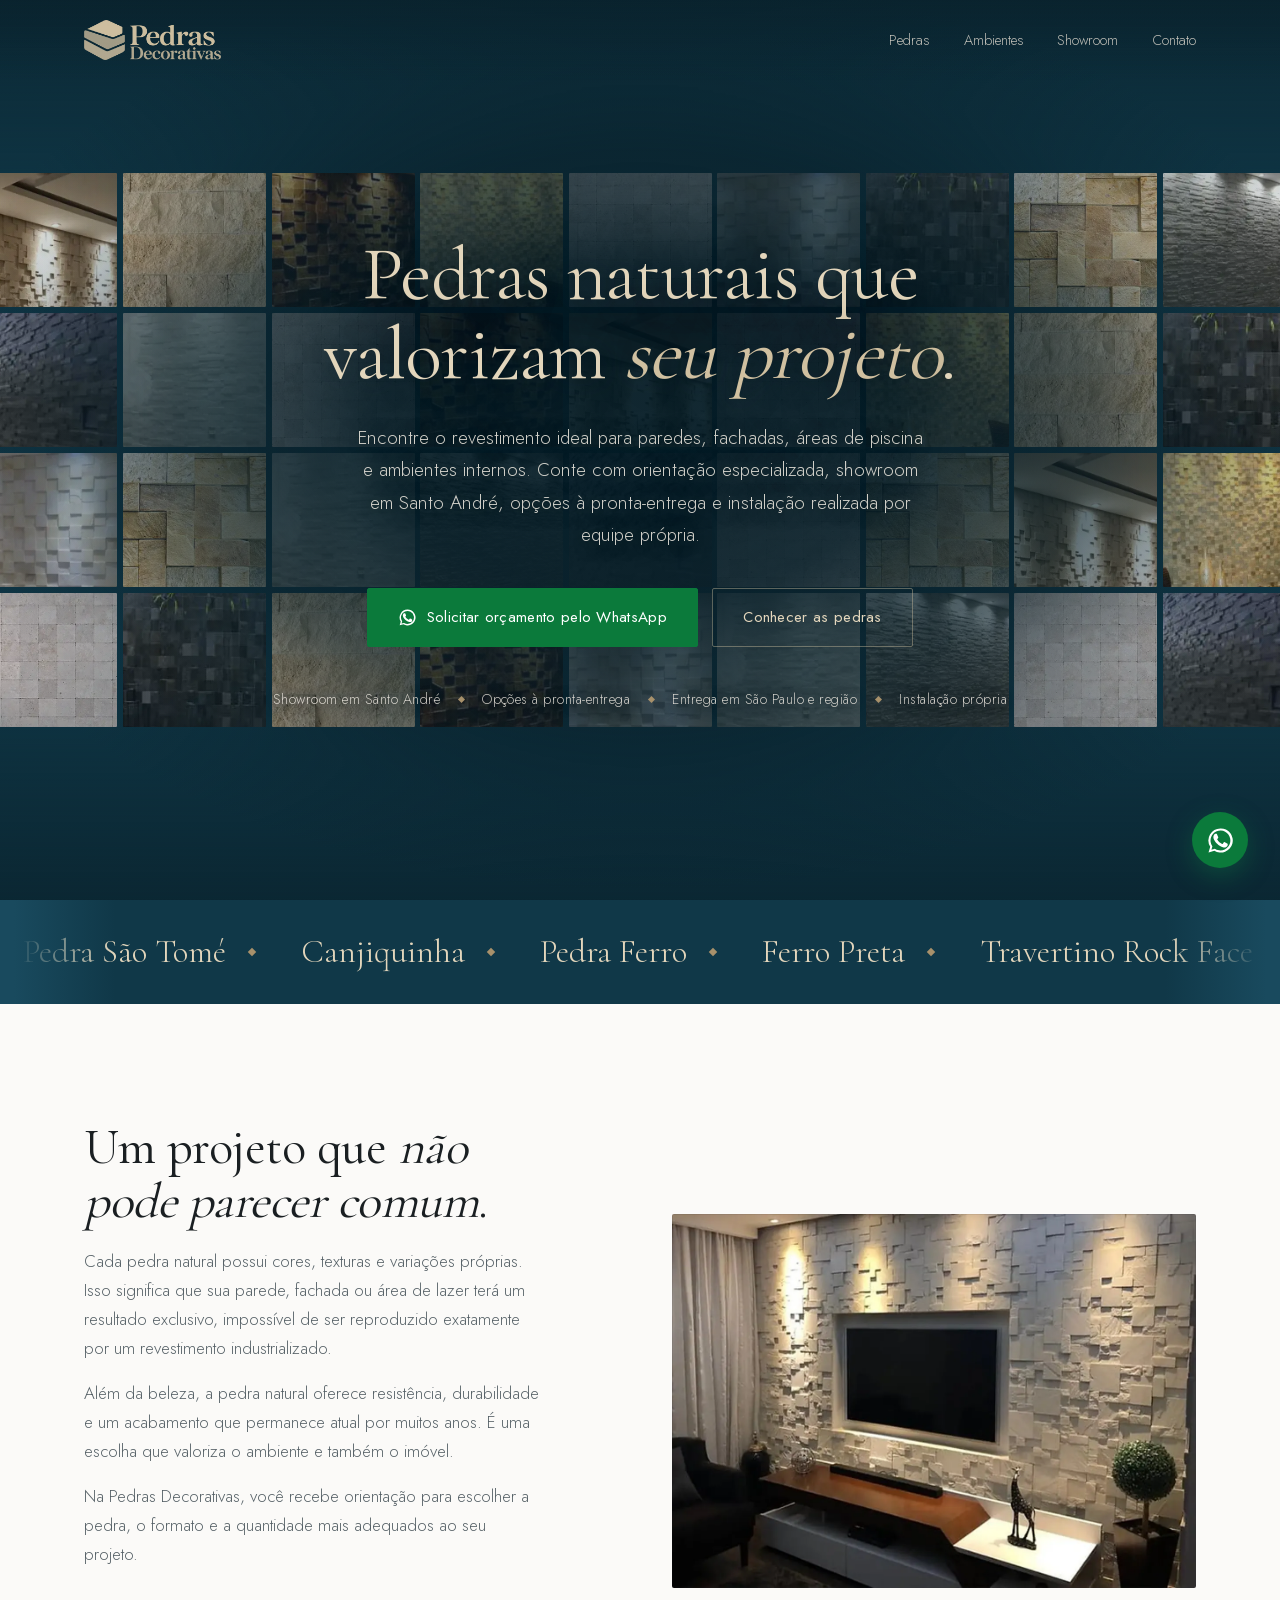
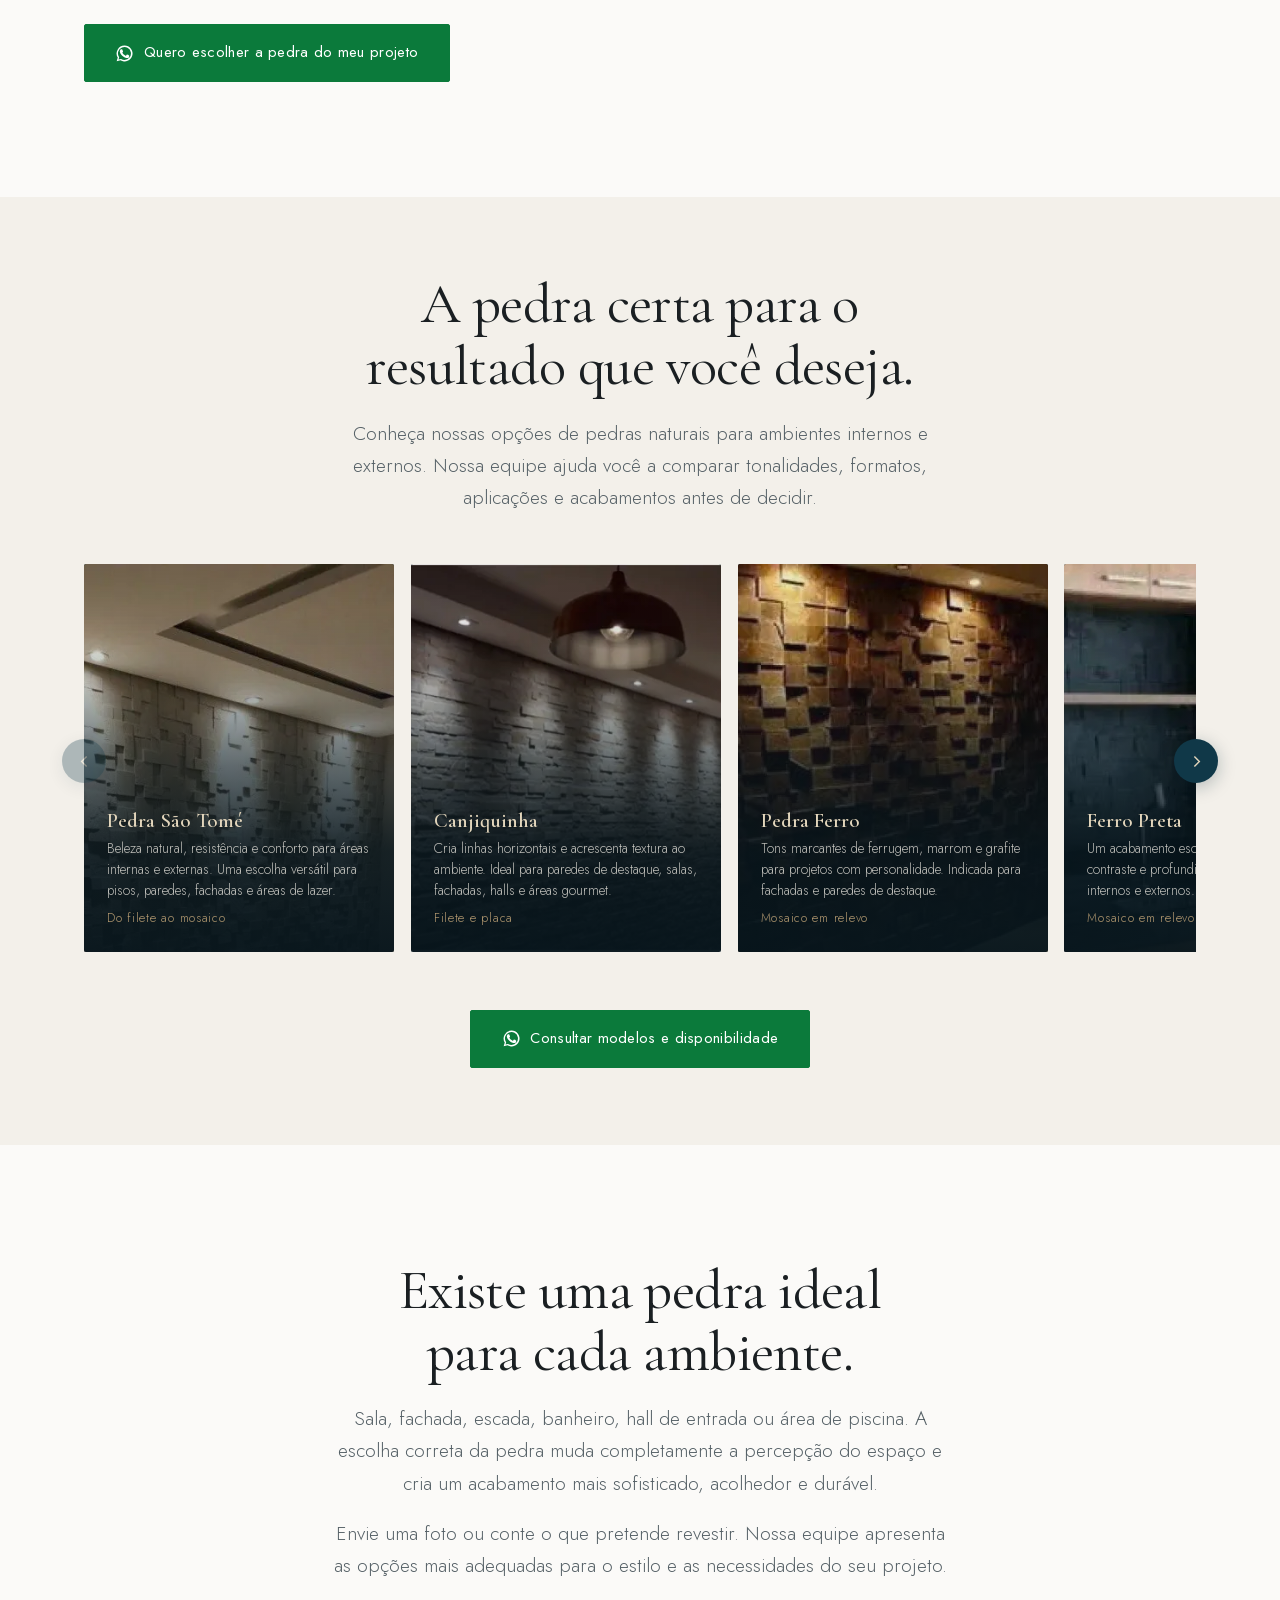
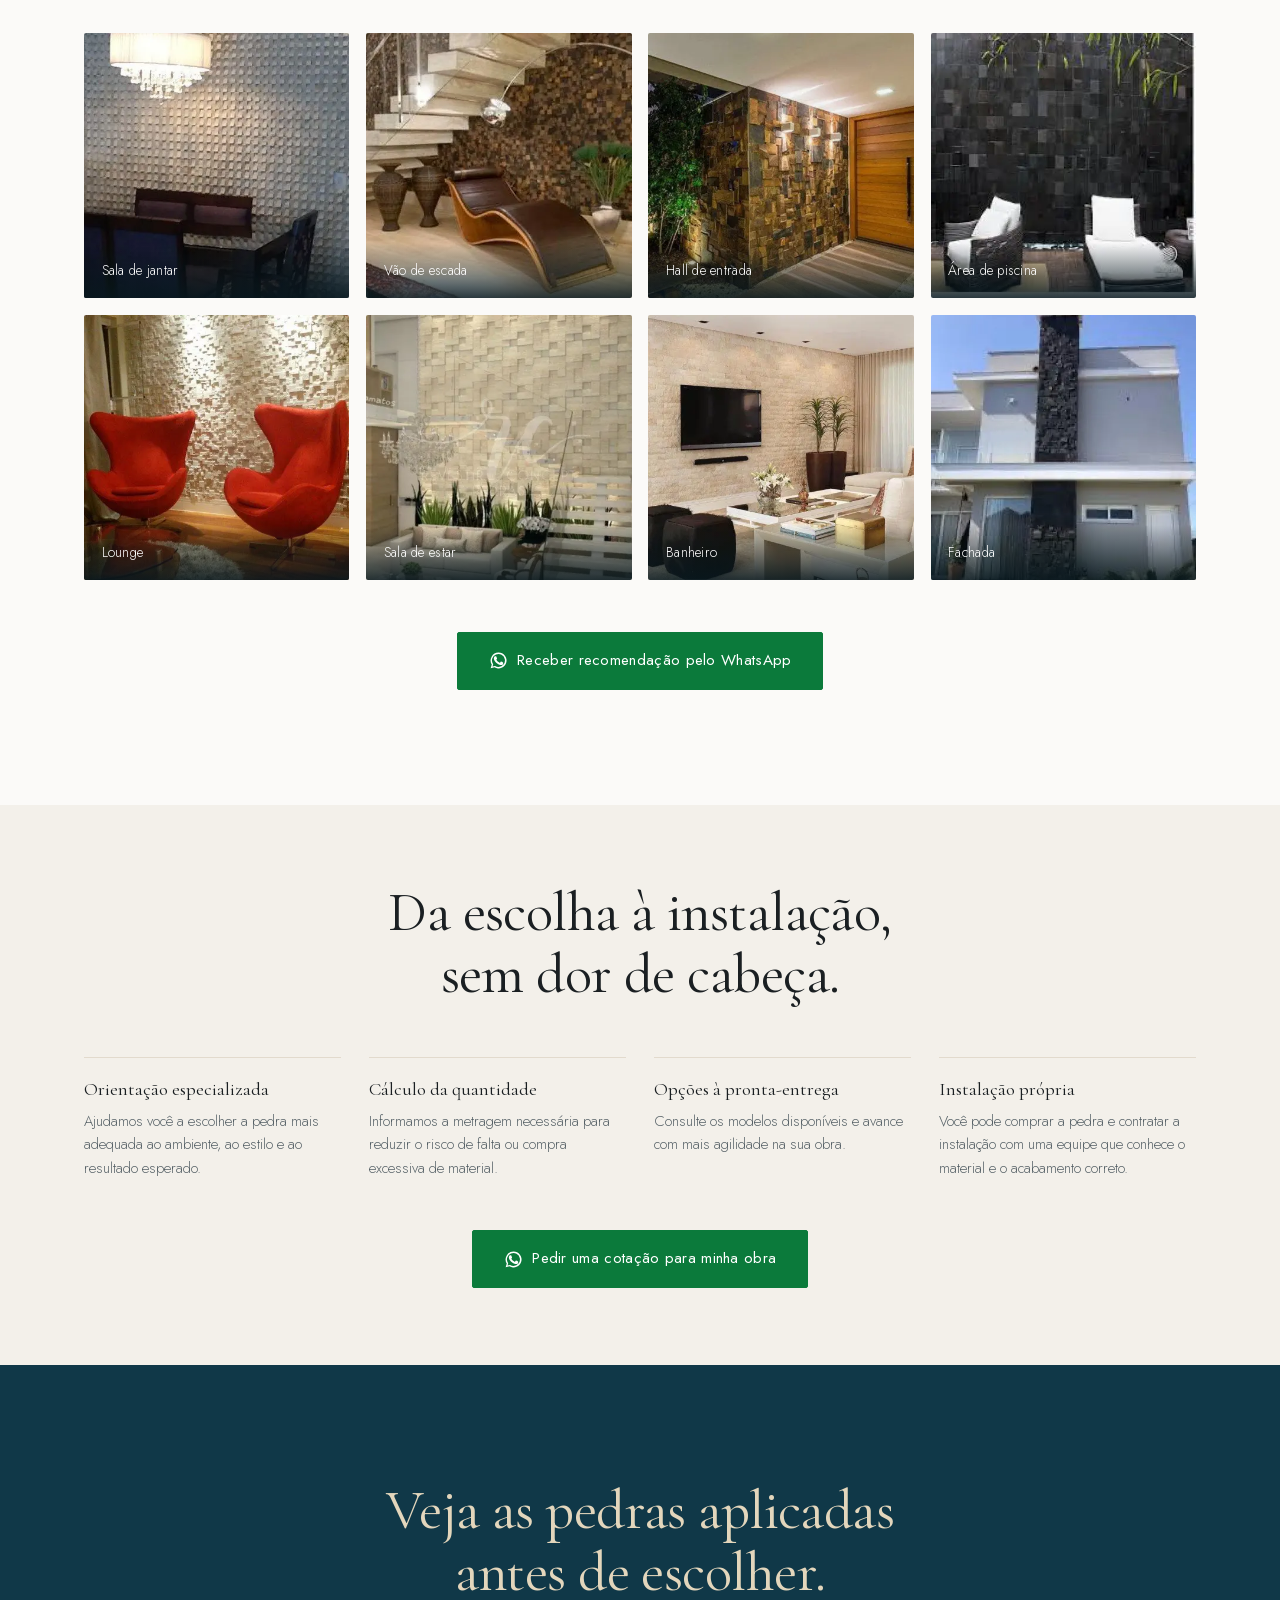
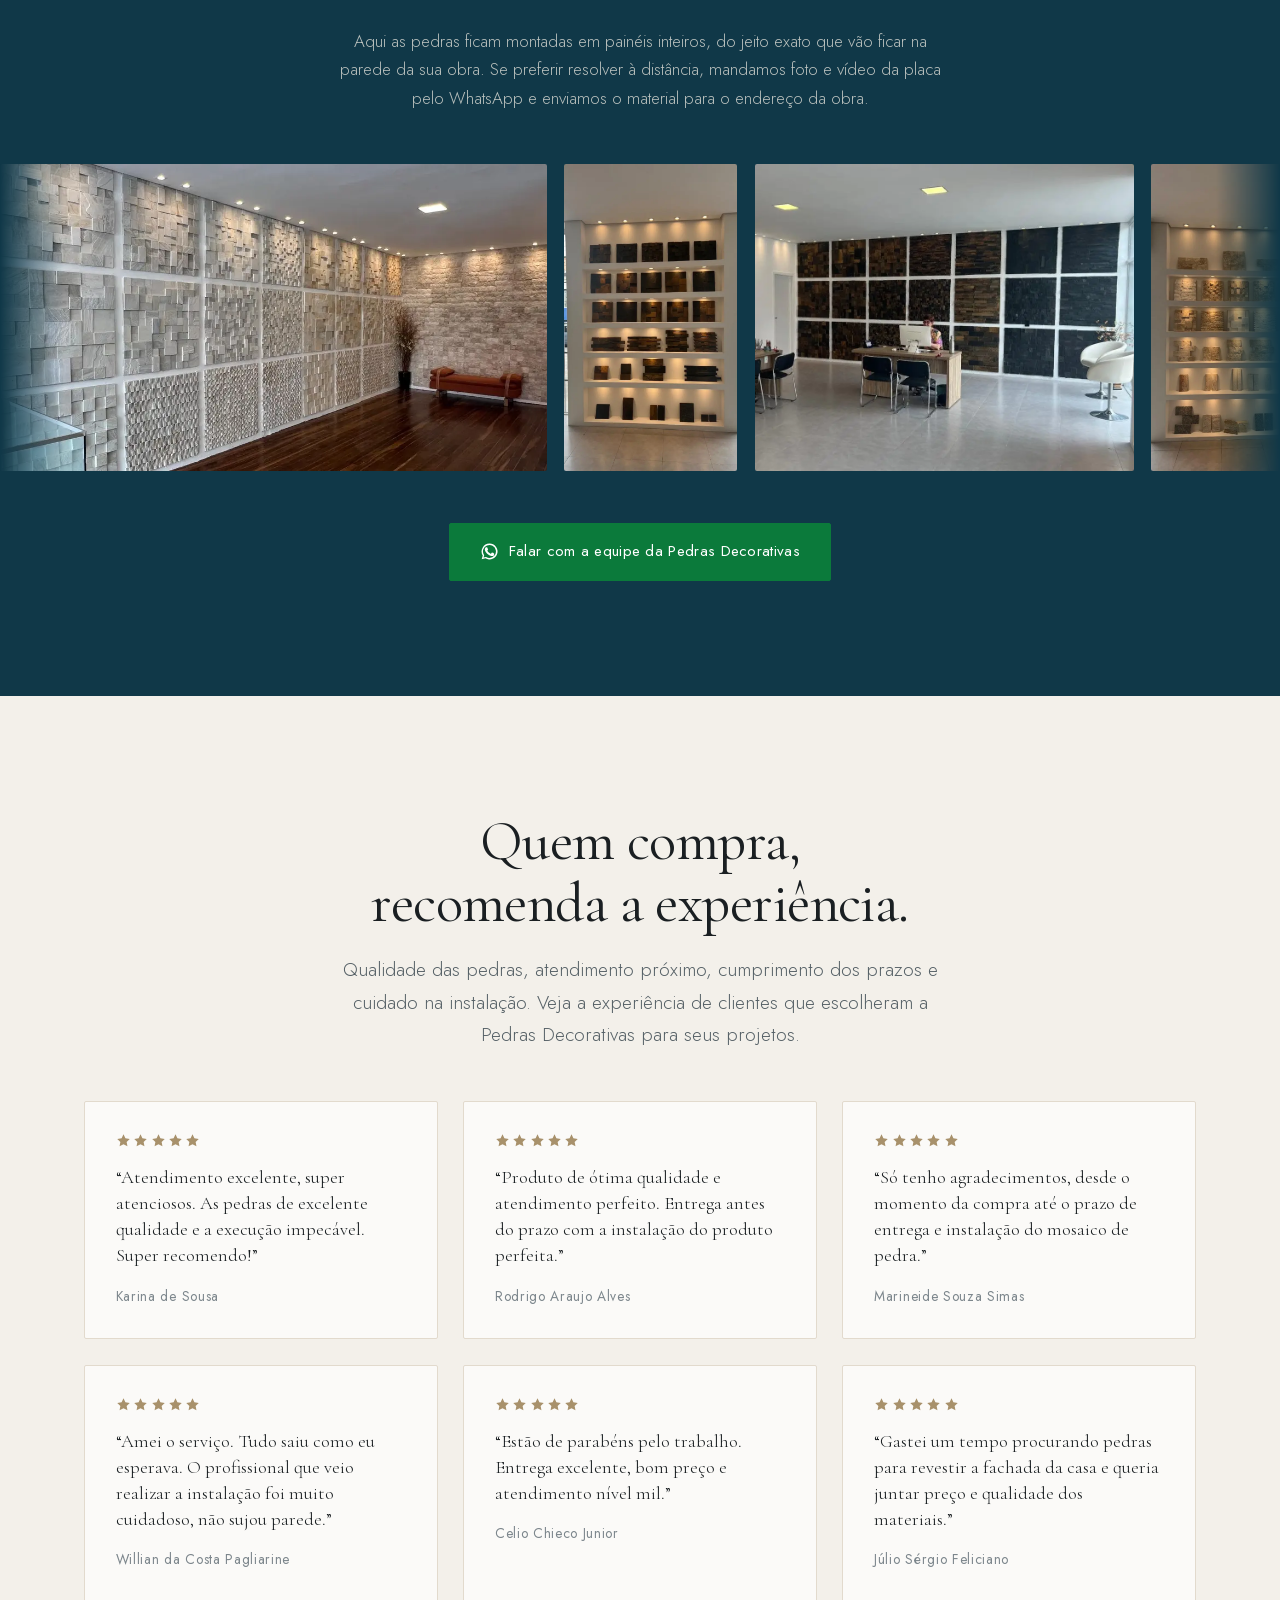
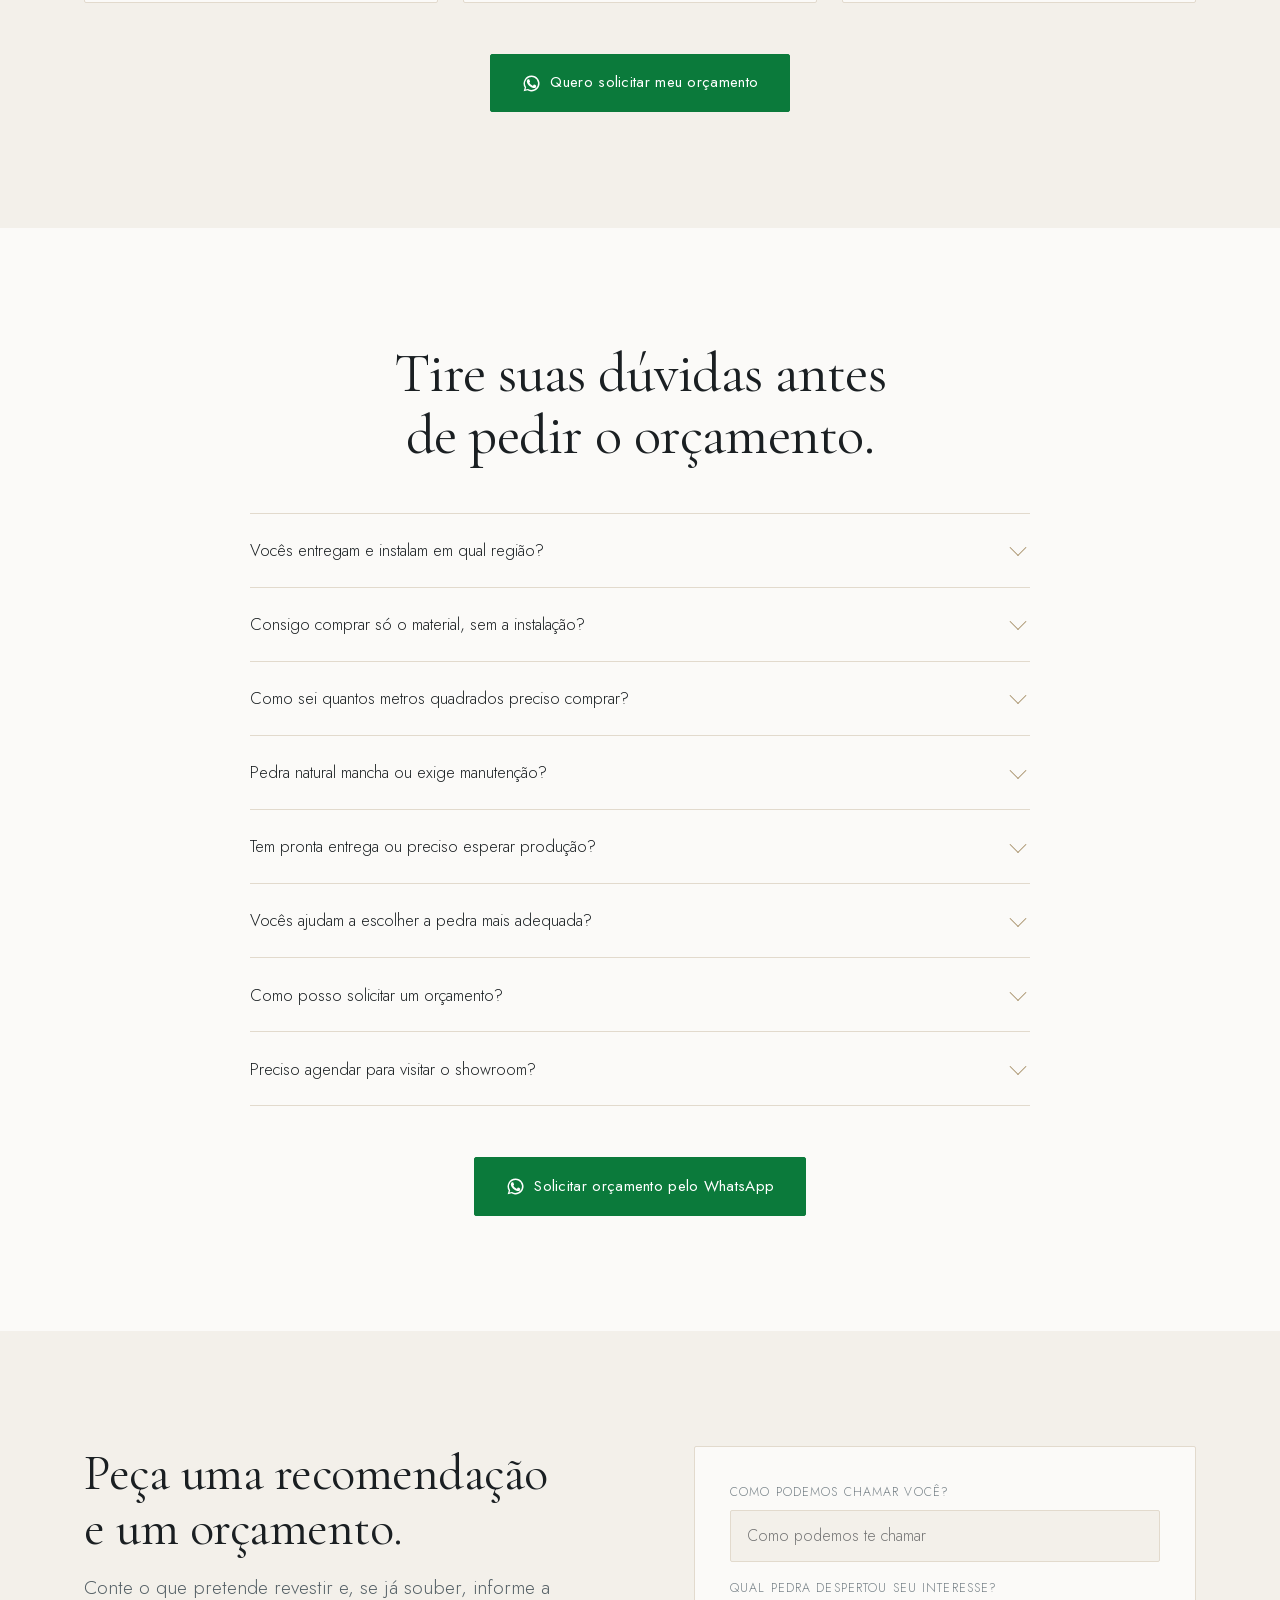
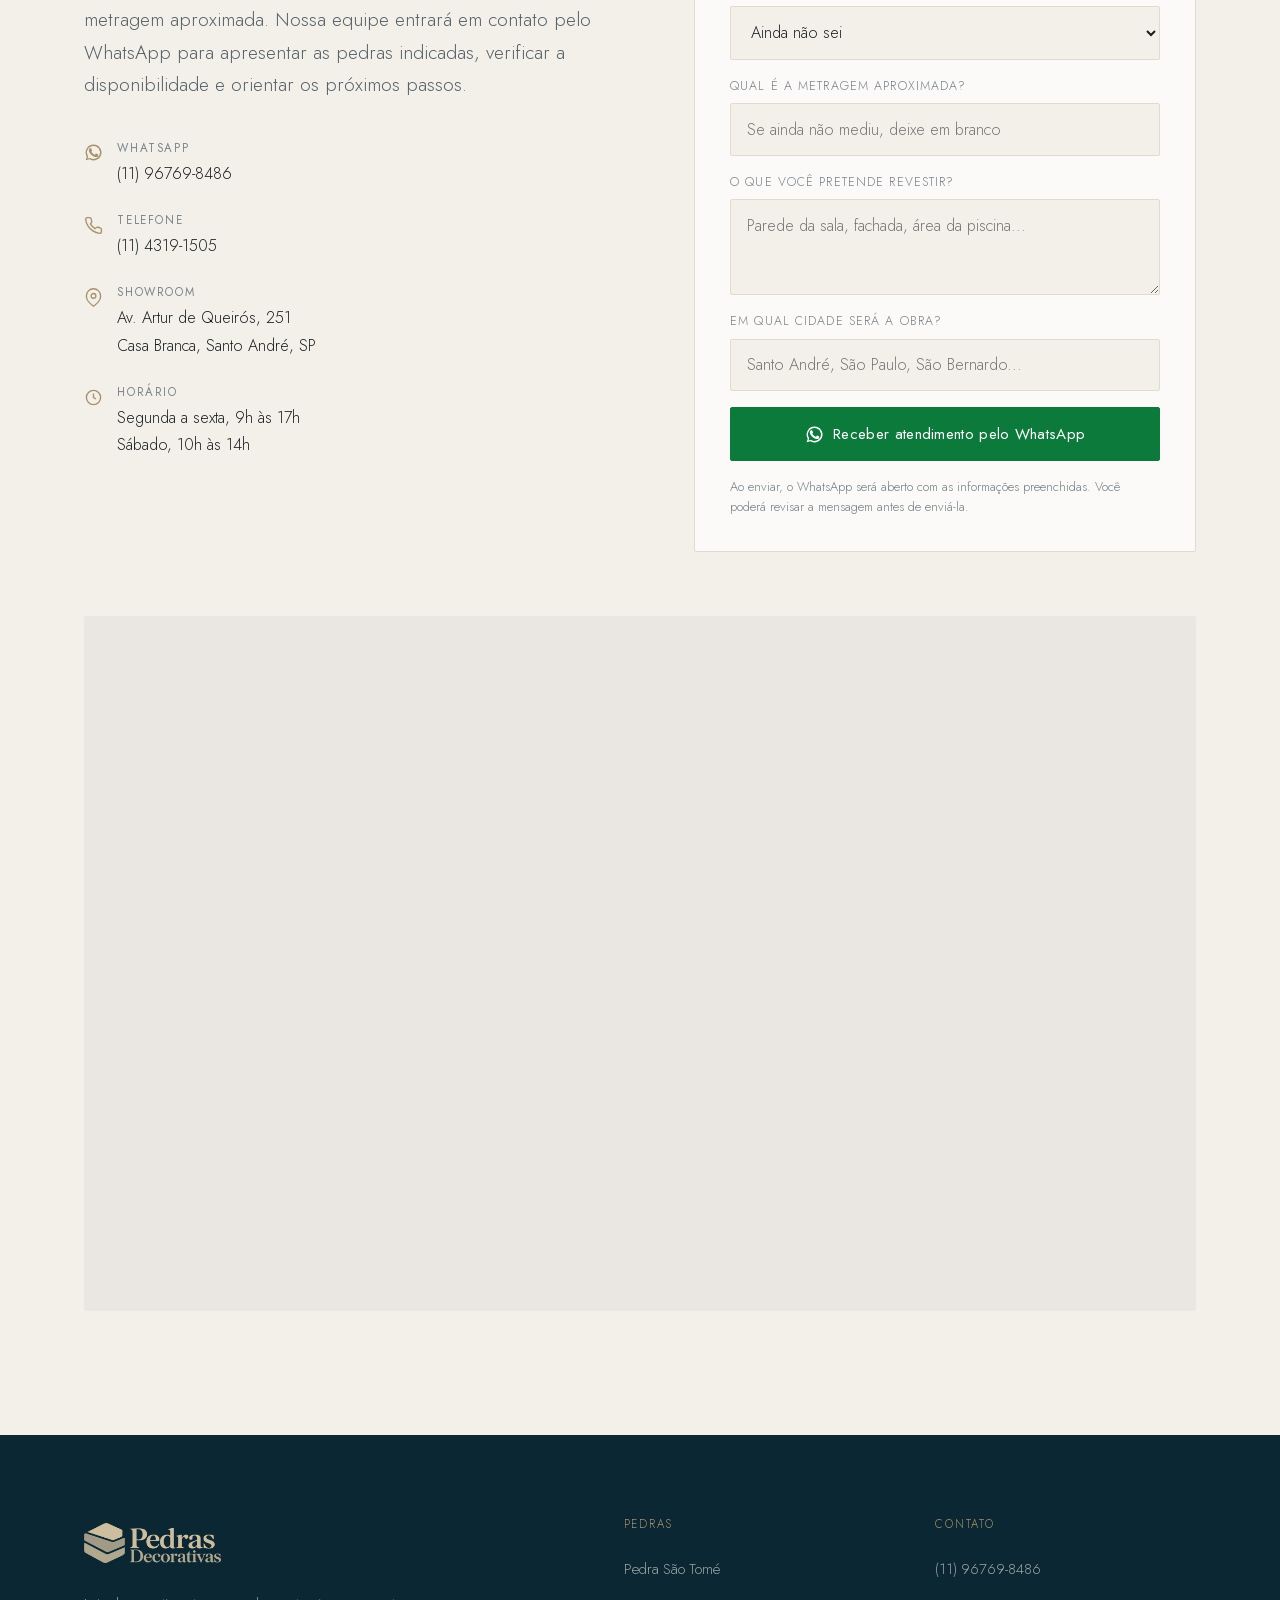
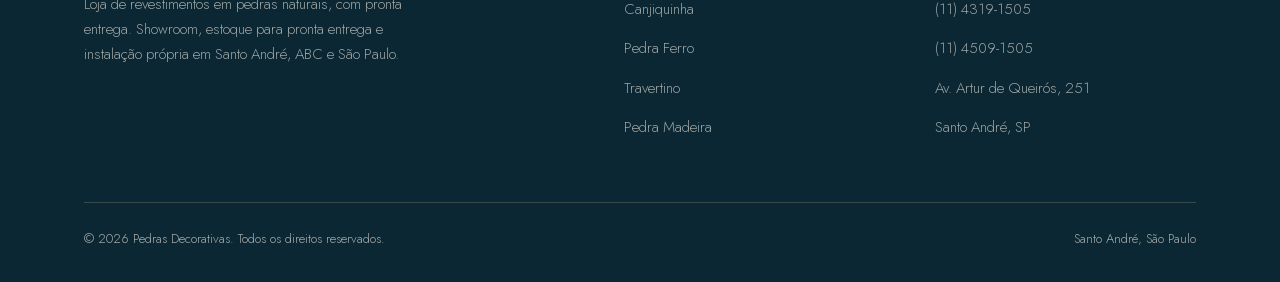
==== commit 8e46bd47: "feat: rebrand to Pedras Decorativas and fix mobile layout Client feedback from the phone: titles too" ====
--- a/index.html
+++ b/index.html
@@ -15,20 +15,20 @@
 <link rel="preload" href="assets/fonts/jost-latin.woff2" as="font" type="font/woff2" crossorigin>
 <link rel="preload" as="image" href="assets/img/placas/pl-06.webp" fetchpriority="high">
 <link rel="preload" as="image" href="assets/img/placas/pl-01.webp">
-<style>@font-face{font-family:'Cormorant';src:url('assets/fonts/cormorant-latin.woff2') format('woff2');font-weight:300 600;font-display:optional;unicode-range:U+0000-00FF,U+0131,U+0152-0153,U+02BB-02BC,U+02C6,U+02DA,U+02DC,U+0304,U+0308,U+0329,U+2000-206F,U+2074,U+20AC,U+2122,U+2191,U+2193,U+2212,U+2215,U+FEFF,U+FFFD}@font-face{font-family:'Cormorant';src:url('assets/fonts/cormorant-latin-ext.woff2') format('woff2');font-weight:300 600;font-display:optional;unicode-range:U+0100-02BA,U+02BD-02C5,U+02C7-02CC,U+02CE-02D7,U+02DD-02FF,U+0304,U+0308,U+0329,U+1D00-1DBF,U+1E00-1E9F,U+1EF2-1EFF,U+2020,U+20A0-20AB,U+20AD-20C0,U+2113,U+2C60-2C7F,U+A720-A7FF}@font-face{font-family:'Jost';src:url('assets/fonts/jost-latin.woff2') format('woff2');font-weight:300 600;font-display:optional;unicode-range:U+0000-00FF,U+0131,U+0152-0153,U+02BB-02BC,U+02C6,U+02DA,U+02DC,U+0304,U+0308,U+0329,U+2000-206F,U+2074,U+20AC,U+2122,U+2191,U+2193,U+2212,U+2215,U+FEFF,U+FFFD}@font-face{font-family:'Jost';src:url('assets/fonts/jost-latin-ext.woff2') format('woff2');font-weight:300 600;font-display:optional;unicode-range:U+0100-02BA,U+02BD-02C5,U+02C7-02CC,U+02CE-02D7,U+02DD-02FF,U+0304,U+0308,U+0329,U+1D00-1DBF,U+1E00-1E9F,U+1EF2-1EFF,U+2020,U+20A0-20AB,U+20AD-20C0,U+2113,U+2C60-2C7F,U+A720-A7FF}@font-face{font-family:'CormorantFB';src:local('Georgia'),local('Noto Serif'),local('Liberation Serif');size-adjust:87%}@font-face{font-family:'JostFB';src:local('Helvetica Neue'),local('Arial'),local('Roboto'),local('Liberation Sans');size-adjust:85%}:root{--navy:#103848;--navy-2:#0B2733;--navy-3:#194A5E;--champ:#D0C0A0;--champ-2:#E3D6BC;--champ-3:#A8916B;--papel:#FBFAF8;--papel-2:#F3F0EA;--papel-3:#E8E2D7;--tinta:#1A1F22;--tinta-2:#556066;--tinta-3:#7C868C;--linha:#E2DACD;--linha-esc:rgba(208,192,160,.22);--wa:#0B7A3B;--wa-h:#096330;--display:'Cormorant','CormorantFB',Georgia,'Times New Roman',serif;--body:'Jost','JostFB','Helvetica Neue',Arial,sans-serif;--ease:cubic-bezier(.22,.61,.36,1);--gut:clamp(1.25rem,5vw,5rem);--maxw:1240px}*{margin:0;padding:0;box-sizing:border-box}html{-webkit-text-size-adjust:100%;scroll-behavior:smooth;overflow-x:clip}body{background:var(--papel);color:var(--tinta);font-family:var(--body);font-weight:300;font-size:clamp(1rem,.26vw + .94rem,1.06rem);line-height:1.7;-webkit-font-smoothing:antialiased;overflow-x:clip}img,svg,video{display:block;max-width:100%}img{height:auto}a{color:inherit;text-decoration:none}::selection{background:var(--navy);color:var(--champ-2)}:focus-visible{outline:2px solid var(--navy);outline-offset:3px;border-radius:2px}.wrap{width:100%;max-width:var(--maxw);margin-inline:auto;padding-inline:var(--gut)}.sec{padding-block:clamp(4.5rem,9vw,8.5rem)}.sec--curta{padding-block:clamp(3.5rem,6vw,5.5rem)}.h1,.h2,.h3{font-family:var(--display);font-weight:400;line-height:1.06;letter-spacing:-.01em;text-wrap:balance}.h1{font-size:clamp(2.7rem,6.4vw,4.75rem)}.h2{font-size:clamp(2.1rem,4.4vw,3.6rem);line-height:1.1}.h3{font-size:clamp(1.4rem,2vw,1.8rem);line-height:1.18}.it{font-style:italic}.lead{font-size:clamp(1.05rem,.5vw + .94rem,1.2rem);color:var(--tinta-2);line-height:1.68;max-width:56ch}.cab{display:grid;gap:1.15rem}.cab>.corpo{max-width:46ch}.cab--centro{justify-items:center;text-align:center;margin-inline:auto;max-width:min(100%,60rem)}.cab--centro>.h2{max-width:min(100%,42rem)}.corpo{color:var(--tinta-2)}.corpo p + p{margin-top:1.05rem}.esc .h2,.esc .h3{color:var(--champ-2)}.esc .lead,.esc .corpo{color:rgba(240,236,228,.76)}.btn{display:inline-flex;align-items:center;justify-content:center;gap:.6rem;min-height:54px;padding:.95rem 1.9rem;border:1px solid transparent;border-radius:2px;font-family:var(--body);font-size:.95rem;font-weight:400;letter-spacing:.02em;cursor:pointer;transition:background .3s var(--ease),border-color .3s var(--ease),color .3s var(--ease),transform .3s var(--ease)}.btn:active{transform:translateY(1px)}.btn svg{width:19px;height:19px;flex:none}.btn--wa{background:var(--wa);border-color:var(--wa);color:#fff}.btn--wa:hover{background:var(--wa-h);border-color:var(--wa-h)}.btn--linha{background:transparent;color:var(--tinta);border-color:var(--linha)}.btn--linha:hover{background:var(--papel-2);border-color:var(--tinta-3)}.btn--linha-clara{background:transparent;color:var(--champ-2);border-color:rgba(208,192,160,.42)}.btn--linha-clara:hover{background:rgba(208,192,160,.12);border-color:var(--champ)}.acoes{display:flex;flex-wrap:wrap;gap:.85rem;margin-top:2.3rem}.acoes--centro{justify-content:center}.nav{position:fixed;inset:0 0 auto;z-index:60;transition:background .35s var(--ease),box-shadow .35s var(--ease)}.nav__in{display:flex;align-items:center;justify-content:space-between;gap:1.5rem;min-height:80px;position:relative;z-index:1}.nav::before{content:'';position:absolute;inset:0;pointer-events:none;background:linear-gradient(rgba(9,32,42,.62),rgba(9,32,42,.22) 62%,rgba(9,32,42,0));transition:opacity .35s var(--ease)}.nav[data-fixa]::before{opacity:0}.nav[data-fixa]{background:rgba(16,56,72,.94);backdrop-filter:blur(14px);box-shadow:0 1px 0 var(--linha-esc)}.marca{display:flex;align-items:center;gap:.7rem;color:var(--champ-2);padding-block:.5rem;min-height:44px}.marca__s{width:26px;height:26px;flex:none}.marca__i{width:auto;height:clamp(30px,3.2vw,40px);flex:none}.marca__t{display:grid;line-height:1}.marca__t b{font-family:var(--display);font-weight:400;font-size:1.28rem;letter-spacing:.19em;text-indent:.19em}.marca__t i{font-style:normal;font-family:var(--body);font-size:.53rem;letter-spacing:.3em;text-indent:.3em;opacity:.72;margin-top:.24rem}.nav__links{display:flex;gap:2.1rem;list-style:none;font-size:.9rem}.nav__links a{color:rgba(233,226,213,.82);position:relative;padding-block:.3rem;transition:color .3s var(--ease)}.nav__links a::after{content:'';position:absolute;left:0;right:100%;bottom:0;height:1px;background:var(--champ);transition:right .35s var(--ease)}.nav__links a:hover{color:var(--champ-2)}.nav__links a:hover::after{right:0}.burger{display:none;width:44px;height:44px;padding:11px 6px;margin-right:-6px;background:none;border:0;cursor:pointer;position:relative}.burger span{position:absolute;left:6px;width:32px;height:1.6px;background:var(--champ-2);transition:.34s var(--ease)}.burger span:nth-child(1){top:13px}.burger span:nth-child(2){top:21.5px}.burger span:nth-child(3){top:30px}.gaveta{position:fixed;inset:0;z-index:55;background:var(--navy);display:grid;align-content:center;gap:.2rem;padding:6rem var(--gut) 3rem;visibility:hidden;opacity:0;transition:opacity .35s var(--ease),visibility .35s}.gaveta[data-aberta]{visibility:visible;opacity:1}.gaveta a{font-family:var(--display);font-size:clamp(2rem,7.4vw,2.8rem);padding-block:.42rem;color:var(--champ-2)}.gaveta .btn{font-family:var(--body);font-size:.95rem;margin-top:1.7rem;justify-self:start}body.travado{overflow:hidden}.hero{position:relative;background:var(--navy);min-height:100svh;display:grid;place-items:center;overflow:hidden;isolation:isolate}.hero__parede{position:absolute;inset:-2%;z-index:0;display:grid;grid-template-columns:repeat(auto-fill,minmax(clamp(86px,10.5vw,176px),1fr));grid-auto-rows:clamp(86px,10.5vw,176px);gap:clamp(3px,.45vw,7px);align-content:center;justify-content:center}.pl{overflow:hidden;border-radius:1px;background:var(--navy-2);opacity:0;transform:scale(.86);animation:assenta .9s var(--ease) forwards;animation-delay:calc(var(--i) * 42ms)}.pl img{width:100%;height:100%;object-fit:cover}@keyframes assenta{to{opacity:1;transform:none}}.hero__veu{position:absolute;inset:0;z-index:1;pointer-events:none;background:radial-gradient(ellipse 58% 51% at 50% 48%,rgba(9,32,42,.95) 0%,rgba(9,32,42,.91) 36%,rgba(9,32,42,.66) 61%,rgba(9,32,42,.24) 82%,rgba(9,32,42,0) 100%),linear-gradient(rgba(9,32,42,.62),rgba(9,32,42,.06) 26%,rgba(9,32,42,.06) 72%,rgba(9,32,42,.7))}.hero__centro{position:relative;z-index:2;display:grid;justify-items:center;text-align:center;padding-block:clamp(7rem,14vh,10rem) clamp(5rem,9vh,7rem)}.hero .h1{color:var(--champ-2);max-width:min(100%,62rem);text-wrap:balance;text-shadow:0 2px 30px rgba(6,20,27,.75),0 0 70px rgba(6,20,27,.5)}.hero .h1 em{font-style:italic;color:var(--champ)}.hero__sub{color:rgba(240,235,226,.86);font-size:clamp(1.02rem,.45vw + .92rem,1.18rem);max-width:52ch;margin-top:1.7rem;line-height:1.72;text-shadow:0 1px 20px rgba(6,20,27,.8)}.hero__ben{display:flex;flex-wrap:wrap;justify-content:center;align-items:center;gap:clamp(.5rem,1.5vw,1.15rem);list-style:none;margin-top:clamp(1.9rem,3.2vw,2.7rem);color:rgba(240,235,226,.84);font-size:clamp(.79rem,.26vw + .73rem,.88rem);letter-spacing:.035em;text-shadow:0 1px 14px rgba(6,20,27,.85)}.hero__ben li{display:flex;align-items:center;gap:clamp(.5rem,1.5vw,1.15rem)}.hero__ben li:not(:last-child)::after{content:'';width:5px;height:5px;background:var(--champ-3);rotate:45deg;flex:none}.duo{display:grid;grid-template-columns:minmax(0,1fr) minmax(0,1fr);gap:clamp(2.2rem,5vw,5rem);align-items:center}@media (min-width:661px){.duo .h2,.contato .h2{font-size:clamp(1.9rem,3.9vw,3.1rem)}}.foto-l{position:relative}.foto-l img{width:100%;border-radius:2px;background:var(--papel-3)}.foto-l::after{content:'';position:absolute;inset:0;pointer-events:none;box-shadow:inset 0 0 0 1px rgba(26,31,34,.09);border-radius:2px}.fita{background:var(--navy);color:var(--champ-2);overflow:hidden;position:relative;padding-block:clamp(1.4rem,2.6vw,2.1rem)}.fita::before,.fita::after{content:'';position:absolute;top:0;bottom:0;z-index:2;width:clamp(56px,9vw,160px);pointer-events:none}.fita::before{left:0;background:linear-gradient(90deg,var(--navy-3) 12%,rgba(25,74,94,0))}.fita::after{right:0;background:linear-gradient(270deg,var(--navy-3) 12%,rgba(25,74,94,0))}.fita__t{display:flex;width:max-content}.fita__l{display:flex;list-style:none;width:max-content;animation:corre 52s linear infinite}.fita__l li{display:flex;align-items:center;white-space:nowrap;font-family:var(--display);font-size:clamp(1.3rem,2.6vw,2.15rem);line-height:1.14;padding-inline:clamp(.9rem,1.8vw,1.5rem)}.fita__l li::after{content:'';width:6px;height:6px;margin-left:clamp(.9rem,1.8vw,1.5rem);background:var(--champ-3);rotate:45deg;flex:none}@keyframes corre{to{transform:translateX(-50%)}}.fita:hover .fita__l{animation-play-state:paused}.vitrine{overflow:hidden;margin-top:clamp(2.4rem,4vw,3.4rem);-webkit-mask-image:linear-gradient(90deg,transparent,#000 5%,#000 95%,transparent);mask-image:linear-gradient(90deg,transparent,#000 5%,#000 95%,transparent)}.vitrine__t{display:flex;list-style:none;width:max-content;gap:clamp(.7rem,1.4vw,1.1rem);animation:corre 46s linear infinite}.vitrine__t li{flex:none;height:clamp(190px,24vw,320px);border-radius:2px;overflow:hidden;background:var(--navy-2)}.vitrine__t img{width:auto;height:100%;object-fit:cover;display:block}.vitrine:hover .vitrine__t{animation-play-state:paused}.car{position:relative}.car__pista{display:flex;gap:clamp(.7rem,1.4vw,1.05rem);overflow-x:auto;scroll-snap-type:x mandatory;scroll-behavior:smooth;padding-bottom:.4rem;scrollbar-width:none;-ms-overflow-style:none}.car__pista::-webkit-scrollbar{display:none}.card{position:relative;flex:0 0 clamp(224px,25vw,310px);scroll-snap-align:start;border-radius:2px;overflow:hidden;background:var(--navy-2);isolation:isolate;aspect-ratio:4/5;display:block}.card img{width:100%;height:100%;object-fit:cover;opacity:.95;transition:transform 1.2s var(--ease),opacity .5s}.card:hover img{transform:scale(1.05);opacity:1}.card__v{position:absolute;inset:0;pointer-events:none;background:linear-gradient(0deg,rgba(7,21,28,.97) 0%,rgba(7,21,28,.9) 26%,rgba(7,21,28,.62) 48%,rgba(7,21,28,.22) 70%,rgba(7,21,28,.04) 88%,transparent 100%)}.card__c{position:absolute;left:0;right:0;bottom:0;padding:clamp(1rem,1.8vw,1.45rem)}.card__n{font-family:var(--display);color:var(--champ-2);font-size:clamp(1.24rem,1.6vw,1.5rem);line-height:1.12}.card__d{color:rgba(240,236,228,.78);font-size:.86rem;line-height:1.5;margin-top:.32rem}.card__f{color:var(--champ-3);font-size:.76rem;letter-spacing:.06em;margin-top:.5rem}.car__nav{position:absolute;top:calc(50% - 22px);width:44px;height:44px;border-radius:50%;border:0;cursor:pointer;background:var(--navy);color:var(--champ-2);display:grid;place-items:center;box-shadow:0 4px 18px rgba(11,39,51,.28);transition:background .3s var(--ease),opacity .3s}.car__nav:hover{background:var(--navy-3)}.car__nav svg{width:17px;height:17px}.car__nav--ant{left:-22px}.car__nav--prox{right:-22px}.car__nav[disabled]{opacity:.3;cursor:default}.gal{display:grid;grid-template-columns:repeat(4,minmax(0,1fr));gap:clamp(.7rem,1.4vw,1.05rem)}.gal figure{position:relative;overflow:hidden;border-radius:2px;background:var(--papel-3);aspect-ratio:1}.gal img{width:100%;height:100%;object-fit:cover;transition:transform 1.3s var(--ease)}.gal figure:hover img{transform:scale(1.045)}.gal figcaption{position:absolute;left:0;right:0;bottom:0;padding:1rem 1.1rem;color:#fff;font-size:.86rem;letter-spacing:.02em;background:linear-gradient(0deg,rgba(8,24,31,.86),rgba(8,24,31,0))}.dif .cab--centro{max-width:46rem}.dif__l{display:grid;grid-template-columns:repeat(4,minmax(0,1fr));gap:clamp(1.1rem,2.2vw,1.9rem);list-style:none}.dif__l li{display:grid;gap:.55rem;align-content:start;padding-top:1.3rem;border-top:1px solid var(--linha)}.dif__l h3{font-family:var(--display);font-weight:400;font-size:clamp(1.14rem,1.45vw,1.36rem);line-height:1.16;color:var(--tinta)}.dif__l p{color:var(--tinta-2);font-size:.91rem;line-height:1.6}.show{background:var(--navy);color:var(--champ-2)}.show__cab{justify-items:center;text-align:center;margin-inline:auto;max-width:none;gap:1.4rem}.show__cab .h2{max-width:min(100%,38rem)}.show__cab .corpo{max-width:none;display:grid;gap:1rem;justify-items:center}.show__cab .corpo p{max-width:62ch}.dep{display:grid;grid-template-columns:repeat(3,minmax(0,1fr));gap:clamp(1rem,2vw,1.6rem)}.dep__c{background:var(--papel);border:1px solid var(--linha);border-radius:2px;padding:clamp(1.5rem,2.4vw,2rem);display:grid;gap:1rem;align-content:start}.dep__c p{font-family:var(--display);font-size:1.15rem;line-height:1.42;color:var(--tinta)}.dep__c b{font-family:var(--body);font-weight:400;font-size:.85rem;letter-spacing:.05em;color:var(--tinta-3)}.estrelas{display:flex;gap:.15rem;color:var(--champ-3)}.estrelas svg{width:15px;height:15px}.faq{display:grid;border-top:1px solid var(--linha);max-width:78ch;margin-inline:auto}.faq details{border-bottom:1px solid var(--linha)}.faq summary{cursor:pointer;list-style:none;padding:1.4rem 2.6rem 1.4rem 0;position:relative;font-size:1.04rem;transition:color .3s var(--ease)}.faq summary::-webkit-details-marker{display:none}.faq summary:hover{color:var(--navy-3)}.faq summary::after{content:'';position:absolute;right:.4rem;top:50%;width:11px;height:11px;border-right:1.5px solid var(--champ-3);border-bottom:1.5px solid var(--champ-3);transform:translateY(-70%) rotate(45deg);transition:transform .35s var(--ease)}.faq details[open] summary::after{transform:translateY(-30%) rotate(-135deg)}.faq p{padding-bottom:1.6rem;color:var(--tinta-2);max-width:66ch}.contato{background:var(--papel-2)}.contato__g{display:grid;grid-template-columns:minmax(0,1fr) minmax(0,.92fr);gap:clamp(2.4rem,5vw,4.5rem);align-items:start}.dados{display:grid;gap:1.5rem;margin-top:2.4rem}.dados a,.dados div{display:flex;gap:.9rem;align-items:flex-start}.dados svg{width:19px;height:19px;flex:none;margin-top:.3rem;color:var(--champ-3)}.dados b{display:block;font-size:.72rem;letter-spacing:.14em;text-transform:uppercase;color:var(--tinta-3);font-weight:400;margin-bottom:.1rem}.dados span{font-size:1rem;color:var(--tinta)}.dados a:hover span{color:var(--navy-3)}.form{background:var(--papel);border:1px solid var(--linha);border-radius:2px;padding:clamp(1.5rem,3vw,2.2rem);display:grid;gap:1rem}.campo{display:grid;gap:.4rem}.campo label{font-size:.78rem;letter-spacing:.09em;text-transform:uppercase;color:var(--tinta-3)}.campo input,.campo select,.campo textarea{font-family:var(--body);font-size:1rem;font-weight:300;color:var(--tinta);background:var(--papel-2);border:1px solid var(--linha);border-radius:2px;padding:.85rem 1rem;min-height:50px;width:100%}.campo textarea{min-height:96px;resize:vertical}.campo input:focus,.campo select:focus,.campo textarea:focus{outline:none;border-color:var(--navy-3);background:var(--papel)}.mapa{border:0;width:100%;aspect-ratio:16/10;border-radius:2px;background:var(--papel-3);filter:grayscale(.5) contrast(1.05) saturate(.9);transition:filter .5s var(--ease)}.mapa:hover{filter:none}.rodape{background:var(--navy-2);color:rgba(236,231,222,.66);padding-block:clamp(3.5rem,7vw,5rem) 2rem}.rodape__t{display:grid;grid-template-columns:minmax(0,1.5fr) repeat(2,minmax(0,.8fr));gap:clamp(2rem,4vw,3.5rem);align-items:start}.rodape .marca{margin-bottom:1.3rem}.rodape__k{font-size:.72rem;letter-spacing:.15em;text-transform:uppercase;color:var(--champ-3);margin-bottom:1rem}.rodape ul{list-style:none;display:grid;gap:.05rem}.rodape li a,.rodape li span{display:inline-flex;align-items:center;gap:.55rem;padding-block:.42rem;font-size:.93rem;transition:color .3s var(--ease)}.rodape a:hover{color:var(--champ-2)}.rodape__b{display:flex;flex-wrap:wrap;justify-content:space-between;gap:1rem;margin-top:clamp(2.4rem,5vw,3.4rem);padding-top:1.6rem;border-top:1px solid var(--linha-esc);font-size:.81rem;color:rgba(236,231,222,.66)}.wa-flut{position:fixed;right:clamp(1rem,3vw,2rem);bottom:clamp(1rem,3vw,2rem);z-index:50;width:56px;height:56px;border-radius:50%;background:var(--wa);color:#fff;display:grid;place-items:center;box-shadow:0 8px 26px rgba(14,138,69,.34);transition:transform .3s var(--ease),background .3s var(--ease)}.wa-flut:hover{background:var(--wa-h);transform:translateY(-2px)}.wa-flut svg{width:29px;height:29px}[data-sobe]{opacity:0;transform:translateY(24px);transition:opacity .85s var(--ease),transform .85s var(--ease)}[data-sobe].dentro{opacity:1;transform:none}[data-sobe][data-atraso="1"]{transition-delay:.09s}[data-sobe][data-atraso="2"]{transition-delay:.18s}[data-sobe][data-atraso="3"]{transition-delay:.27s}@media (max-width:1000px){.nav__links{display:none}.burger{display:block}.duo,.contato__g{grid-template-columns:1fr;gap:2.2rem}.gal{grid-template-columns:repeat(2,minmax(0,1fr))}.dep{grid-template-columns:1fr}.car__nav{display:none}.rodape__t{grid-template-columns:1fr 1fr}.dif__l{grid-template-columns:repeat(2,minmax(0,1fr))}.rodape__m{grid-column:1/-1}}@media (max-width:660px){.hero .h1{font-size:clamp(1.5rem,7.2vw,2.8rem)}.h2{font-size:clamp(1.4rem,7.7vw,2.1rem)}}@media (max-width:620px){.hero .acoes{flex-direction:column;align-items:stretch;width:100%;max-width:23rem}.hero .acoes .btn{width:100%}.hero__veu{background:radial-gradient(ellipse 92% 52% at 50% 47%,rgba(9,32,42,.95) 0%,rgba(9,32,42,.9) 44%,rgba(9,32,42,.7) 74%,rgba(9,32,42,.5) 100%),linear-gradient(rgba(9,32,42,.78),rgba(9,32,42,.42) 40%,rgba(9,32,42,.86))}.gal{grid-template-columns:repeat(2,minmax(0,1fr))}.corpo,.dep__c p,.faq p,.card__d{font-size:.95rem}.dif__l{grid-template-columns:1fr}.hero__ben li:not(:last-child)::after{display:none}.hero__ben{gap:.35rem 1.15rem}}@media (prefers-reduced-motion:reduce){html{scroll-behavior:auto}*,*::before,*::after{animation-duration:.001ms !important;animation-delay:0ms !important;transition-duration:.001ms !important}[data-sobe]{opacity:1;transform:none}.pl{opacity:1;transform:none}.fita__l,.vitrine__t{animation:none}}</style>
-
-<title>Petra Nobile | Revestimentos em Pedras Naturais em Santo André e São Paulo</title>
+<style>@font-face{font-family:'Cormorant';src:url('assets/fonts/cormorant-latin.woff2') format('woff2');font-weight:300 600;font-display:optional;unicode-range:U+0000-00FF,U+0131,U+0152-0153,U+02BB-02BC,U+02C6,U+02DA,U+02DC,U+0304,U+0308,U+0329,U+2000-206F,U+2074,U+20AC,U+2122,U+2191,U+2193,U+2212,U+2215,U+FEFF,U+FFFD}@font-face{font-family:'Cormorant';src:url('assets/fonts/cormorant-latin-ext.woff2') format('woff2');font-weight:300 600;font-display:optional;unicode-range:U+0100-02BA,U+02BD-02C5,U+02C7-02CC,U+02CE-02D7,U+02DD-02FF,U+0304,U+0308,U+0329,U+1D00-1DBF,U+1E00-1E9F,U+1EF2-1EFF,U+2020,U+20A0-20AB,U+20AD-20C0,U+2113,U+2C60-2C7F,U+A720-A7FF}@font-face{font-family:'Jost';src:url('assets/fonts/jost-latin.woff2') format('woff2');font-weight:300 600;font-display:optional;unicode-range:U+0000-00FF,U+0131,U+0152-0153,U+02BB-02BC,U+02C6,U+02DA,U+02DC,U+0304,U+0308,U+0329,U+2000-206F,U+2074,U+20AC,U+2122,U+2191,U+2193,U+2212,U+2215,U+FEFF,U+FFFD}@font-face{font-family:'Jost';src:url('assets/fonts/jost-latin-ext.woff2') format('woff2');font-weight:300 600;font-display:optional;unicode-range:U+0100-02BA,U+02BD-02C5,U+02C7-02CC,U+02CE-02D7,U+02DD-02FF,U+0304,U+0308,U+0329,U+1D00-1DBF,U+1E00-1E9F,U+1EF2-1EFF,U+2020,U+20A0-20AB,U+20AD-20C0,U+2113,U+2C60-2C7F,U+A720-A7FF}@font-face{font-family:'CormorantFB';src:local('Georgia'),local('Noto Serif'),local('Liberation Serif');size-adjust:87%}@font-face{font-family:'JostFB';src:local('Helvetica Neue'),local('Arial'),local('Roboto'),local('Liberation Sans');size-adjust:85%}:root{--navy:#103848;--navy-2:#0B2733;--navy-3:#194A5E;--champ:#D0C0A0;--champ-2:#E3D6BC;--champ-3:#A8916B;--papel:#FBFAF8;--papel-2:#F3F0EA;--papel-3:#E8E2D7;--tinta:#1A1F22;--tinta-2:#556066;--tinta-3:#7C868C;--linha:#E2DACD;--linha-esc:rgba(208,192,160,.22);--wa:#0B7A3B;--wa-h:#096330;--display:'Cormorant','CormorantFB',Georgia,'Times New Roman',serif;--body:'Jost','JostFB','Helvetica Neue',Arial,sans-serif;--ease:cubic-bezier(.22,.61,.36,1);--gut:clamp(1.25rem,5vw,5rem);--maxw:1240px}*{margin:0;padding:0;box-sizing:border-box}html{-webkit-text-size-adjust:100%;scroll-behavior:smooth;overflow-x:clip}body{background:var(--papel);color:var(--tinta);font-family:var(--body);font-weight:300;font-size:clamp(1rem,.26vw + .94rem,1.06rem);line-height:1.7;-webkit-font-smoothing:antialiased;overflow-x:clip}img,svg,video{display:block;max-width:100%}img{height:auto}a{color:inherit;text-decoration:none}::selection{background:var(--navy);color:var(--champ-2)}:focus-visible{outline:2px solid var(--navy);outline-offset:3px;border-radius:2px}.wrap{width:100%;max-width:var(--maxw);margin-inline:auto;padding-inline:var(--gut)}.sec{padding-block:clamp(4.5rem,9vw,8.5rem)}.sec--curta{padding-block:clamp(3.5rem,6vw,5.5rem)}.h1,.h2,.h3{font-family:var(--display);font-weight:400;line-height:1.06;letter-spacing:-.01em;text-wrap:balance}.h1{font-size:clamp(2.7rem,6.4vw,4.75rem)}.h2{font-size:clamp(2.25rem,4.4vw,3.6rem);line-height:1.1}.h3{font-size:clamp(1.4rem,2vw,1.8rem);line-height:1.18}.it{font-style:italic}.lead{font-size:clamp(1.05rem,.5vw + .94rem,1.2rem);color:var(--tinta-2);line-height:1.68;max-width:56ch}.cab{display:grid;gap:1.15rem}.cab>.corpo{max-width:46ch}.cab--centro{justify-items:center;text-align:center;margin-inline:auto;max-width:min(100%,60rem)}.cab--centro>.h2{max-width:min(100%,42rem)}.corpo{color:var(--tinta-2)}.corpo p + p{margin-top:1.05rem}.esc .h2,.esc .h3{color:var(--champ-2)}.esc .lead,.esc .corpo{color:rgba(240,236,228,.76)}.btn{display:inline-flex;align-items:center;justify-content:center;gap:.6rem;min-height:54px;padding:.95rem 1.9rem;border:1px solid transparent;border-radius:2px;font-family:var(--body);font-size:.95rem;font-weight:400;letter-spacing:.02em;cursor:pointer;transition:background .3s var(--ease),border-color .3s var(--ease),color .3s var(--ease),transform .3s var(--ease)}.btn:active{transform:translateY(1px)}.btn svg{width:19px;height:19px;flex:none}.btn--wa{background:var(--wa);border-color:var(--wa);color:#fff}.btn--wa:hover{background:var(--wa-h);border-color:var(--wa-h)}.btn--linha{background:transparent;color:var(--tinta);border-color:var(--linha)}.btn--linha:hover{background:var(--papel-2);border-color:var(--tinta-3)}.btn--linha-clara{background:transparent;color:var(--champ-2);border-color:rgba(208,192,160,.42)}.btn--linha-clara:hover{background:rgba(208,192,160,.12);border-color:var(--champ)}.acoes{display:flex;flex-wrap:wrap;gap:.85rem;margin-top:2.3rem}.acoes--centro{justify-content:center}.nav{position:fixed;inset:0 0 auto;z-index:60;transition:background .35s var(--ease),box-shadow .35s var(--ease)}.nav__in{display:flex;align-items:center;justify-content:space-between;gap:1.5rem;min-height:80px;position:relative;z-index:1}.nav::before{content:'';position:absolute;inset:0;pointer-events:none;background:linear-gradient(rgba(9,32,42,.62),rgba(9,32,42,.22) 62%,rgba(9,32,42,0));transition:opacity .35s var(--ease)}.nav[data-fixa]::before{opacity:0}.nav[data-fixa]{background:rgba(16,56,72,.94);backdrop-filter:blur(14px);box-shadow:0 1px 0 var(--linha-esc)}.marca{display:flex;align-items:center;gap:.7rem;color:var(--champ-2);padding-block:.5rem;min-height:44px}.marca__s{width:26px;height:26px;flex:none}.marca__i{width:auto;height:clamp(30px,3.2vw,40px);flex:none}.marca__t{display:grid;line-height:1}.marca__t b{font-family:var(--display);font-weight:400;font-size:1.28rem;letter-spacing:.19em;text-indent:.19em}.marca__t i{font-style:normal;font-family:var(--body);font-size:.53rem;letter-spacing:.3em;text-indent:.3em;opacity:.72;margin-top:.24rem}.nav__links{display:flex;gap:2.1rem;list-style:none;font-size:.9rem}.nav__links a{color:rgba(233,226,213,.82);position:relative;padding-block:.3rem;transition:color .3s var(--ease)}.nav__links a::after{content:'';position:absolute;left:0;right:100%;bottom:0;height:1px;background:var(--champ);transition:right .35s var(--ease)}.nav__links a:hover{color:var(--champ-2)}.nav__links a:hover::after{right:0}.burger{display:none;width:44px;height:44px;padding:11px 6px;margin-right:-6px;background:none;border:0;cursor:pointer;position:relative}.burger span{position:absolute;left:6px;width:32px;height:1.6px;background:var(--champ-2);transition:.34s var(--ease)}.burger span:nth-child(1){top:13px}.burger span:nth-child(2){top:21.5px}.burger span:nth-child(3){top:30px}.gaveta{position:fixed;inset:0;z-index:55;background:var(--navy);display:grid;align-content:center;gap:.2rem;padding:6rem var(--gut) 3rem;visibility:hidden;opacity:0;transition:opacity .35s var(--ease),visibility .35s}.gaveta[data-aberta]{visibility:visible;opacity:1}.gaveta a{font-family:var(--display);font-size:clamp(2rem,7.4vw,2.8rem);padding-block:.42rem;color:var(--champ-2)}.gaveta .btn{font-family:var(--body);font-size:.95rem;margin-top:1.7rem;justify-self:start}body.travado{overflow:hidden}.hero{position:relative;background:var(--navy);min-height:100svh;display:grid;place-items:center;overflow:hidden;isolation:isolate}.hero__parede{position:absolute;inset:-2%;z-index:0;display:grid;grid-template-columns:repeat(auto-fill,minmax(clamp(86px,10.5vw,176px),1fr));grid-auto-rows:clamp(86px,10.5vw,176px);gap:clamp(3px,.45vw,7px);align-content:center;justify-content:center}.pl{overflow:hidden;border-radius:1px;background:var(--navy-2);opacity:0;transform:scale(.86);animation:assenta .9s var(--ease) forwards;animation-delay:calc(var(--i) * 42ms)}.pl img{width:100%;height:100%;object-fit:cover}@keyframes assenta{to{opacity:1;transform:none}}.hero__veu{position:absolute;inset:0;z-index:1;pointer-events:none;background:radial-gradient(ellipse 58% 51% at 50% 48%,rgba(9,32,42,.95) 0%,rgba(9,32,42,.91) 36%,rgba(9,32,42,.66) 61%,rgba(9,32,42,.24) 82%,rgba(9,32,42,0) 100%),linear-gradient(rgba(9,32,42,.62),rgba(9,32,42,.06) 26%,rgba(9,32,42,.06) 72%,rgba(9,32,42,.7))}.hero__centro{position:relative;z-index:2;display:grid;justify-items:center;text-align:center;padding-block:clamp(7rem,14vh,10rem) clamp(5rem,9vh,7rem)}.hero .h1{color:var(--champ-2);max-width:min(100%,62rem);text-wrap:balance;text-shadow:0 2px 30px rgba(6,20,27,.75),0 0 70px rgba(6,20,27,.5)}.hero .h1 em{font-style:italic;color:var(--champ)}.hero__sub{color:rgba(240,235,226,.86);font-size:clamp(1.02rem,.45vw + .92rem,1.18rem);max-width:52ch;margin-top:1.7rem;line-height:1.72;text-shadow:0 1px 20px rgba(6,20,27,.8)}.hero__ben{display:flex;flex-wrap:wrap;justify-content:center;align-items:center;gap:clamp(.5rem,1.5vw,1.15rem);list-style:none;margin-top:clamp(1.9rem,3.2vw,2.7rem);color:rgba(240,235,226,.84);font-size:clamp(.79rem,.26vw + .73rem,.88rem);letter-spacing:.035em;text-shadow:0 1px 14px rgba(6,20,27,.85)}.hero__ben li{display:flex;align-items:center;gap:clamp(.5rem,1.5vw,1.15rem)}.hero__ben li:not(:last-child)::after{content:'';width:5px;height:5px;background:var(--champ-3);rotate:45deg;flex:none}.duo{display:grid;grid-template-columns:minmax(0,1fr) minmax(0,1fr);gap:clamp(2.2rem,5vw,5rem);align-items:center}@media (min-width:1001px){.duo .h2,.contato .h2{font-size:clamp(1.9rem,3.9vw,3.1rem)}}.foto-l{position:relative}.foto-l img{width:100%;border-radius:2px;background:var(--papel-3)}.foto-l::after{content:'';position:absolute;inset:0;pointer-events:none;box-shadow:inset 0 0 0 1px rgba(26,31,34,.09);border-radius:2px}.fita{background:var(--navy);color:var(--champ-2);overflow:hidden;position:relative;padding-block:clamp(1.4rem,2.6vw,2.1rem)}.fita::before,.fita::after{content:'';position:absolute;top:0;bottom:0;z-index:2;width:clamp(56px,9vw,160px);pointer-events:none}.fita::before{left:0;background:linear-gradient(90deg,var(--navy-3) 12%,rgba(25,74,94,0))}.fita::after{right:0;background:linear-gradient(270deg,var(--navy-3) 12%,rgba(25,74,94,0))}.fita__t{display:flex;width:max-content}.fita__l{display:flex;list-style:none;width:max-content;animation:corre 52s linear infinite}.fita__l li{display:flex;align-items:center;white-space:nowrap;font-family:var(--display);font-size:clamp(1.3rem,2.6vw,2.15rem);line-height:1.14;padding-inline:clamp(.9rem,1.8vw,1.5rem)}.fita__l li::after{content:'';width:6px;height:6px;margin-left:clamp(.9rem,1.8vw,1.5rem);background:var(--champ-3);rotate:45deg;flex:none}@keyframes corre{to{transform:translateX(-50%)}}.fita:hover .fita__l{animation-play-state:paused}.vitrine{overflow:hidden;margin-top:clamp(2.4rem,4vw,3.4rem);-webkit-mask-image:linear-gradient(90deg,transparent,#000 5%,#000 95%,transparent);mask-image:linear-gradient(90deg,transparent,#000 5%,#000 95%,transparent)}.vitrine__t{display:flex;list-style:none;width:max-content;gap:clamp(.7rem,1.4vw,1.1rem);animation:corre 46s linear infinite}.vitrine__t li{flex:none;height:clamp(190px,24vw,320px);border-radius:2px;overflow:hidden;background:var(--navy-2)}.vitrine__t img{width:auto;height:100%;object-fit:cover;display:block}.vitrine:hover .vitrine__t{animation-play-state:paused}.car{position:relative}.car__pista{display:flex;gap:clamp(.7rem,1.4vw,1.05rem);overflow-x:auto;scroll-snap-type:x mandatory;scroll-behavior:smooth;padding-bottom:.4rem;scrollbar-width:none;-ms-overflow-style:none}.car__pista::-webkit-scrollbar{display:none}.card{position:relative;flex:0 0 clamp(224px,25vw,310px);scroll-snap-align:start;border-radius:2px;overflow:hidden;background:var(--navy-2);isolation:isolate;aspect-ratio:4/5;display:block}.card img{width:100%;height:100%;object-fit:cover;opacity:.95;transition:transform 1.2s var(--ease),opacity .5s}.card:hover img{transform:scale(1.05);opacity:1}.card__v{position:absolute;inset:0;pointer-events:none;background:linear-gradient(0deg,rgba(7,21,28,.97) 0%,rgba(7,21,28,.9) 26%,rgba(7,21,28,.62) 48%,rgba(7,21,28,.22) 70%,rgba(7,21,28,.04) 88%,transparent 100%)}.card__c{position:absolute;left:0;right:0;bottom:0;padding:clamp(1rem,1.8vw,1.45rem)}.card__n{font-family:var(--display);color:var(--champ-2);font-size:clamp(1.24rem,1.6vw,1.5rem);line-height:1.12}.card__d{color:rgba(240,236,228,.78);font-size:.86rem;line-height:1.5;margin-top:.32rem}.card__f{color:var(--champ-3);font-size:.76rem;letter-spacing:.06em;margin-top:.5rem}.car__nav{position:absolute;top:calc(50% - 22px);width:44px;height:44px;border-radius:50%;border:0;cursor:pointer;background:var(--navy);color:var(--champ-2);display:grid;place-items:center;box-shadow:0 4px 18px rgba(11,39,51,.28);transition:background .3s var(--ease),opacity .3s}.car__nav:hover{background:var(--navy-3)}.car__nav svg{width:17px;height:17px}.car__nav--ant{left:-22px}.car__nav--prox{right:-22px}.car__nav[disabled]{opacity:.3;cursor:default}.gal{display:grid;grid-template-columns:repeat(4,minmax(0,1fr));gap:clamp(.7rem,1.4vw,1.05rem)}.gal figure{position:relative;overflow:hidden;border-radius:2px;background:var(--papel-3);aspect-ratio:1}.gal img{width:100%;height:100%;object-fit:cover;transition:transform 1.3s var(--ease)}.gal figure:hover img{transform:scale(1.045)}.gal figcaption{position:absolute;left:0;right:0;bottom:0;padding:1rem 1.1rem;color:#fff;font-size:.86rem;letter-spacing:.02em;background:linear-gradient(0deg,rgba(8,24,31,.86),rgba(8,24,31,0))}.dif .cab--centro{max-width:46rem}.dif__l{display:grid;grid-template-columns:repeat(4,minmax(0,1fr));gap:clamp(1.1rem,2.2vw,1.9rem);list-style:none}.dif__l li{display:grid;gap:.55rem;align-content:start;padding-top:1.3rem;border-top:1px solid var(--linha)}.dif__l h3{font-family:var(--display);font-weight:400;font-size:clamp(1.14rem,1.45vw,1.36rem);line-height:1.16;color:var(--tinta)}.dif__l p{color:var(--tinta-2);font-size:.91rem;line-height:1.6}.show{background:var(--navy);color:var(--champ-2)}.show__cab{justify-items:center;text-align:center;margin-inline:auto;max-width:none;gap:1.4rem}.show__cab .h2{max-width:min(100%,38rem)}.show__cab .corpo{max-width:none;display:grid;gap:1rem;justify-items:center}.show__cab .corpo p{max-width:62ch}.dep{display:grid;grid-template-columns:repeat(3,minmax(0,1fr));gap:clamp(1rem,2vw,1.6rem)}.dep__c{background:var(--papel);border:1px solid var(--linha);border-radius:2px;padding:clamp(1.5rem,2.4vw,2rem);display:grid;gap:1rem;align-content:start}.dep__c p{font-family:var(--display);font-size:1.15rem;line-height:1.42;color:var(--tinta)}.dep__c b{font-family:var(--body);font-weight:400;font-size:.85rem;letter-spacing:.05em;color:var(--tinta-3)}.estrelas{display:flex;gap:.15rem;color:var(--champ-3)}.estrelas svg{width:15px;height:15px}.faq{display:grid;border-top:1px solid var(--linha);max-width:78ch;margin-inline:auto}.faq details{border-bottom:1px solid var(--linha)}.faq summary{cursor:pointer;list-style:none;padding:1.4rem 2.6rem 1.4rem 0;position:relative;font-size:1.04rem;transition:color .3s var(--ease)}.faq summary::-webkit-details-marker{display:none}.faq summary:hover{color:var(--navy-3)}.faq summary::after{content:'';position:absolute;right:.4rem;top:50%;width:11px;height:11px;border-right:1.5px solid var(--champ-3);border-bottom:1.5px solid var(--champ-3);transform:translateY(-70%) rotate(45deg);transition:transform .35s var(--ease)}.faq details[open] summary::after{transform:translateY(-30%) rotate(-135deg)}.faq p{padding-bottom:1.6rem;color:var(--tinta-2);max-width:66ch}.contato{background:var(--papel-2)}.contato__g{display:grid;grid-template-columns:minmax(0,1fr) minmax(0,.92fr);gap:clamp(2.4rem,5vw,4.5rem);align-items:start}.dados{display:grid;gap:1.5rem;margin-top:2.4rem}.dados a,.dados div{display:flex;gap:.9rem;align-items:flex-start}.dados svg{width:19px;height:19px;flex:none;margin-top:.3rem;color:var(--champ-3)}.dados b{display:block;font-size:.72rem;letter-spacing:.14em;text-transform:uppercase;color:var(--tinta-3);font-weight:400;margin-bottom:.1rem}.dados span{font-size:1rem;color:var(--tinta)}.dados a:hover span{color:var(--navy-3)}.form{background:var(--papel);border:1px solid var(--linha);border-radius:2px;padding:clamp(1.5rem,3vw,2.2rem);display:grid;gap:1rem}.campo{display:grid;gap:.4rem}.campo label{font-size:.78rem;letter-spacing:.09em;text-transform:uppercase;color:var(--tinta-3)}.campo input,.campo select,.campo textarea{font-family:var(--body);font-size:1rem;font-weight:300;color:var(--tinta);background:var(--papel-2);border:1px solid var(--linha);border-radius:2px;padding:.85rem 1rem;min-height:50px;width:100%}.campo textarea{min-height:96px;resize:vertical}.campo input:focus,.campo select:focus,.campo textarea:focus{outline:none;border-color:var(--navy-3);background:var(--papel)}.mapa{border:0;width:100%;aspect-ratio:16/10;border-radius:2px;background:var(--papel-3);filter:grayscale(.5) contrast(1.05) saturate(.9);transition:filter .5s var(--ease)}.mapa:hover{filter:none}.rodape{background:var(--navy-2);color:rgba(236,231,222,.66);padding-block:clamp(3.5rem,7vw,5rem) 2rem}.rodape__t{display:grid;grid-template-columns:minmax(0,1.5fr) repeat(2,minmax(0,.8fr));gap:clamp(2rem,4vw,3.5rem);align-items:start}.rodape .marca{margin-bottom:1.3rem}.rodape__k{font-size:.72rem;letter-spacing:.15em;text-transform:uppercase;color:var(--champ-3);margin-bottom:1rem}.rodape ul{list-style:none;display:grid;gap:.05rem}.rodape li a,.rodape li span{display:inline-flex;align-items:center;gap:.55rem;padding-block:.42rem;font-size:.93rem;transition:color .3s var(--ease)}.rodape a:hover{color:var(--champ-2)}.rodape__b{display:flex;flex-wrap:wrap;justify-content:space-between;gap:1rem;margin-top:clamp(2.4rem,5vw,3.4rem);padding-top:1.6rem;border-top:1px solid var(--linha-esc);font-size:.81rem;color:rgba(236,231,222,.66)}.wa-flut{position:fixed;right:clamp(1rem,3vw,2rem);bottom:clamp(1rem,3vw,2rem);z-index:50;width:56px;height:56px;border-radius:50%;background:var(--wa);color:#fff;display:grid;place-items:center;box-shadow:0 8px 26px rgba(14,138,69,.34);transition:transform .3s var(--ease),background .3s var(--ease)}.wa-flut:hover{background:var(--wa-h);transform:translateY(-2px)}.wa-flut svg{width:29px;height:29px}[data-sobe]{opacity:0;transform:translateY(24px);transition:opacity .85s var(--ease),transform .85s var(--ease)}[data-sobe].dentro{opacity:1;transform:none}[data-sobe][data-atraso="1"]{transition-delay:.09s}[data-sobe][data-atraso="2"]{transition-delay:.18s}[data-sobe][data-atraso="3"]{transition-delay:.27s}@media (max-width:1000px){.nav__links{display:none}.burger{display:block}.duo,.contato__g{grid-template-columns:1fr;gap:2.2rem}.gal{grid-template-columns:repeat(2,minmax(0,1fr))}.dep{grid-template-columns:1fr}.car__nav{display:none}.rodape__t{grid-template-columns:1fr 1fr}.dif__l{grid-template-columns:repeat(2,minmax(0,1fr))}.rodape__m{grid-column:1/-1}.cab{justify-items:center;text-align:center}.cab .acoes,.contato .acoes{justify-content:center}.contato__g>div{text-align:center}.contato .lead{margin-inline:auto}.dados{justify-items:center}.dados a,.dados div{flex-direction:column;align-items:center;gap:.45rem}.dados svg{margin-top:0}.dif__l li,.dep__c{text-align:center;justify-items:center}.estrelas{justify-content:center}.card__c,.gal figcaption{text-align:center}.rodape__t{text-align:center;justify-items:center}.rodape .marca,.rodape li a,.rodape li span,.rodape__b{justify-content:center}.rodape__b{text-align:center}}@media (max-width:660px){.hero .h1{font-size:clamp(1.9rem,calc(min(100vw - 2.5rem,90vw) * .115),2.65rem)}.h2{font-size:clamp(1.75rem,calc(min(100vw - 2.5rem,90vw) * .1),2.25rem)}.btn{white-space:nowrap;padding-inline:.85rem;gap:.5rem;font-size:clamp(.8rem,calc(min(100vw - 2.5rem,90vw) * .042),.95rem)}.btn svg{width:18px;height:18px}.form{padding:1.1rem}}@media (max-width:359px){.btn{white-space:normal}}@media (max-width:620px){.hero .acoes{flex-direction:column;align-items:stretch;width:100%;max-width:23rem}.hero .acoes .btn{width:100%}.hero__veu{background:radial-gradient(ellipse 92% 52% at 50% 47%,rgba(9,32,42,.95) 0%,rgba(9,32,42,.9) 44%,rgba(9,32,42,.7) 74%,rgba(9,32,42,.5) 100%),linear-gradient(rgba(9,32,42,.78),rgba(9,32,42,.42) 40%,rgba(9,32,42,.86))}.gal{grid-template-columns:repeat(2,minmax(0,1fr))}.corpo,.dep__c p,.faq p,.card__d{font-size:.95rem}.dif__l{grid-template-columns:1fr}.hero__ben li:not(:last-child)::after{display:none}.hero__ben{gap:.35rem 1.15rem}}@media (prefers-reduced-motion:reduce){html{scroll-behavior:auto}*,*::before,*::after{animation-duration:.001ms !important;animation-delay:0ms !important;transition-duration:.001ms !important}[data-sobe]{opacity:1;transform:none}.pl{opacity:1;transform:none}.fita__l,.vitrine__t{animation:none}}</style>
+
+<title>Pedras Decorativas | Revestimentos em Pedras Naturais em Santo André e São Paulo</title>
 <meta name="description" content="Loja de revestimentos em pedras naturais em Santo André. Pedra São Tomé, Ferro, Canjiquinha, Travertino e Pedra Madeira com pronta entrega, preço por metro pelo WhatsApp e instalação própria em São Paulo e ABC.">
-<link rel="canonical" href="https://petranobile.com.br/">
+<link rel="canonical" href="https://www.decoracaoempedrasnaturais.com.br/">
 <meta name="theme-color" content="#103848">
 
 <meta property="og:type" content="website">
 <meta property="og:locale" content="pt_BR">
-<meta property="og:site_name" content="Petra Nobile">
-<meta property="og:url" content="https://petranobile.com.br/">
-<meta property="og:title" content="Petra Nobile | Revestimentos em Pedras Naturais">
+<meta property="og:site_name" content="Pedras Decorativas">
+<meta property="og:url" content="https://www.decoracaoempedrasnaturais.com.br/">
+<meta property="og:title" content="Pedras Decorativas | Revestimentos em Pedras Naturais">
 <meta property="og:description" content="Pedra São Tomé, Ferro, Canjiquinha, Travertino e Pedra Madeira com pronta entrega. Peça o preço por metro pelo WhatsApp.">
-<meta property="og:image" content="https://petranobile.com.br/assets/img/hero-1400.webp">
+<meta property="og:image" content="https://www.decoracaoempedrasnaturais.com.br/assets/img/hero-1400.webp">
 <meta name="twitter:card" content="summary_large_image">
 
 <link rel="icon" href="favicon.svg" type="image/svg+xml">
@@ -36,12 +36,12 @@
 
 <script type="application/ld+json">
 {"@context":"https://schema.org","@type":"HomeAndConstructionBusiness",
-"name":"Petra Nobile",
-"alternateName":"Petra Nobile Revestimentos em Pedras Naturais",
+"name":"Pedras Decorativas",
+"alternateName":"Pedras Decorativas Revestimentos em Pedras Naturais",
 "description":"Loja de revestimentos em pedras naturais em Santo André, SP. Pedra São Tomé, Pedra Ferro, Canjiquinha, Travertino e Pedra Madeira, com pronta entrega, preço por metro e instalação própria.",
-"url":"https://petranobile.com.br/",
+"url":"https://www.decoracaoempedrasnaturais.com.br/",
 "telephone":"+551143191505",
-"image":"https://petranobile.com.br/assets/img/hero-1400.webp",
+"image":"https://www.decoracaoempedrasnaturais.com.br/assets/img/hero-1400.webp",
 "priceRange":"$$",
 "address":{"@type":"PostalAddress","streetAddress":"Av. Artur de Queirós, 251","addressLocality":"Santo André","addressRegion":"SP","postalCode":"09015-510","addressCountry":"BR"},
 "openingHoursSpecification":[
@@ -70,7 +70,7 @@
   <div class="wrap nav__in">
     <a href="#topo" class="marca">
       <img class="marca__i" src="assets/img/logo-clara.webp" width="520" height="152"
-           alt="Petra Nobile" decoding="async">
+           alt="Pedras Decorativas" decoding="async">
     </a>
     <nav aria-label="Principal">
       <ul class="nav__links">
@@ -149,7 +149,7 @@
     <!-- O espaco depois de cada <br> e proposital: no celular o <br> vira
          display:none e, sem ele, as palavras encostam ("natural,direto"). No
          desktop esse espaco cai no comeco da linha e o navegador o descarta. -->
-    <h1 class="h1">Pedras naturais que valorizam <em class="it">cada detalhe do seu projeto</em>.</h1>
+    <h1 class="h1">Pedras naturais que valorizam <em class="it">seu projeto</em>.</h1>
     <p class="hero__sub">Encontre o revestimento ideal para paredes, fachadas, áreas de piscina e
       ambientes internos. Conte com orientação especializada, showroom em Santo André, opções à
       pronta-entrega e instalação realizada por equipe própria.</p>
@@ -192,7 +192,7 @@
           exatamente por um revestimento industrializado.</p>
         <p>Além da beleza, a pedra natural oferece resistência, durabilidade e um acabamento que
           permanece atual por muitos anos. É uma escolha que valoriza o ambiente e também o imóvel.</p>
-        <p>Na Petra Nobile, você recebe orientação para escolher a pedra, o formato e a quantidade
+        <p>Na Pedras Decorativas, você recebe orientação para escolher a pedra, o formato e a quantidade
           mais adequados ao seu projeto.</p>
       </div>
       <div class="acoes">
@@ -348,7 +348,7 @@
     <div class="acoes acoes--centro" style="margin-top:clamp(2.4rem,4vw,3.2rem)">
       <a class="btn btn--wa" data-wa="Olá, te achei no Google e gostaria de um orçamento de pedra decorativa, pode me ajudar?" href="#">
         <svg viewBox="0 0 24 24" fill="currentColor" aria-hidden="true"><path d="M17.5 14.4c-.3-.2-1.7-.9-2-1-.3-.1-.5-.1-.7.1-.2.3-.7 1-.9 1.2-.2.2-.3.2-.6.1-1.7-.9-2.9-1.6-4-3.6-.3-.5.3-.5.8-1.5.1-.2 0-.4 0-.5s-.7-1.6-.9-2.2c-.2-.6-.5-.5-.7-.5h-.6c-.2 0-.5.1-.8.4-.3.3-1 1-1 2.5s1.1 2.9 1.2 3.1c.1.2 2.1 3.2 5.1 4.5 1.9.8 2.6.9 3.5.7.6-.1 1.7-.7 1.9-1.4.2-.7.2-1.2.2-1.4-.1-.2-.3-.3-.5-.5z"/><path d="M12 2A10 10 0 0 0 3.5 17.2L2.1 21.9l4.8-1.4A10 10 0 1 0 12 2zm0 18.2c-1.5 0-3-.4-4.3-1.2l-.3-.2-2.9.8.8-2.8-.2-.3A8.2 8.2 0 1 1 12 20.2z"/></svg>
-        Receber uma recomendação pelo WhatsApp
+        Receber recomendação pelo WhatsApp
       </a>
     </div>
   </div>
@@ -360,7 +360,7 @@
 <section class="sec sec--curta dif" style="background:var(--papel-2)">
   <div class="wrap">
     <div class="cab cab--centro" data-sobe>
-      <h2 class="h2">Escolher sem dúvida, executar sem dor de cabeça.</h2>
+      <h2 class="h2">Da escolha à instalação, sem dor de cabeça.</h2>
     </div>
     <ul class="dif__l" data-sobe style="margin-top:clamp(2.4rem,4vw,3.4rem)">
       <li>
@@ -422,7 +422,7 @@
     <div class="acoes acoes--centro" style="margin-top:clamp(2.4rem,4vw,3.2rem)">
       <a class="btn btn--wa" data-wa="Olá, te achei no Google e gostaria de um orçamento de pedra decorativa, pode me ajudar?" href="#">
         <svg viewBox="0 0 24 24" fill="currentColor" aria-hidden="true"><path d="M17.5 14.4c-.3-.2-1.7-.9-2-1-.3-.1-.5-.1-.7.1-.2.3-.7 1-.9 1.2-.2.2-.3.2-.6.1-1.7-.9-2.9-1.6-4-3.6-.3-.5.3-.5.8-1.5.1-.2 0-.4 0-.5s-.7-1.6-.9-2.2c-.2-.6-.5-.5-.7-.5h-.6c-.2 0-.5.1-.8.4-.3.3-1 1-1 2.5s1.1 2.9 1.2 3.1c.1.2 2.1 3.2 5.1 4.5 1.9.8 2.6.9 3.5.7.6-.1 1.7-.7 1.9-1.4.2-.7.2-1.2.2-1.4-.1-.2-.3-.3-.5-.5z"/><path d="M12 2A10 10 0 0 0 3.5 17.2L2.1 21.9l4.8-1.4A10 10 0 1 0 12 2zm0 18.2c-1.5 0-3-.4-4.3-1.2l-.3-.2-2.9.8.8-2.8-.2-.3A8.2 8.2 0 1 1 12 20.2z"/></svg>
-        Falar com a equipe da Petra Nobile
+        Falar com a equipe da Pedras Decorativas
       </a>
     </div>
   </div>
@@ -434,7 +434,7 @@
     <div class="cab cab--centro" data-sobe>
       <h2 class="h2">Quem compra, recomenda a experiência.</h2>
       <p class="lead">Qualidade das pedras, atendimento próximo, cumprimento dos prazos e cuidado
-        na instalação. Veja a experiência de clientes que escolheram a Petra Nobile para seus
+        na instalação. Veja a experiência de clientes que escolheram a Pedras Decorativas para seus
         projetos.</p>
     </div>
     <div class="dep" data-sobe style="margin-top:clamp(2.4rem,4vw,3.2rem)">
@@ -530,7 +530,7 @@
 <section class="sec contato" id="contato">
   <div class="wrap contato__g">
     <div data-sobe>
-      <h2 class="h2">Receba uma recomendação e um orçamento.</h2>
+      <h2 class="h2">Peça uma recomendação e um orçamento.</h2>
       <p class="lead" style="margin-top:1rem">Conte o que pretende revestir e, se já souber, informe
         a metragem aproximada. Nossa equipe entrará em contato pelo WhatsApp para apresentar as pedras
         indicadas, verificar a disponibilidade e orientar os próximos passos.</p>
@@ -595,7 +595,7 @@
   </div>
 
   <div class="wrap" style="margin-top:clamp(2.6rem,5vw,4rem)">
-    <iframe class="mapa" title="Localização do showroom da Petra Nobile em Santo André" loading="lazy"
+    <iframe class="mapa" title="Localização do showroom da Pedras Decorativas em Santo André" loading="lazy"
       referrerpolicy="no-referrer-when-downgrade"
       src="https://www.google.com/maps?q=Av.+Artur+de+Queir%C3%B3s%2C+251+-+Casa+Branca%2C+Santo+Andr%C3%A9+-+SP%2C+09015-510&z=16&output=embed"></iframe>
   </div>
@@ -610,7 +610,7 @@
       <div class="rodape__m">
         <a href="#topo" class="marca">
           <img class="marca__i" src="assets/img/logo-clara.webp" width="520" height="152"
-               alt="Petra Nobile" decoding="async">
+               alt="Pedras Decorativas" decoding="async">
         </a>
         <p style="font-size:.93rem;max-width:38ch">Loja de revestimentos em pedras naturais, com pronta entrega.
           Showroom, estoque para pronta entrega e instalação própria em Santo André, ABC e São Paulo.</p>
@@ -637,7 +637,7 @@
       </div>
     </div>
     <div class="rodape__b">
-      <span>© <span id="ano">2026</span> Petra Nobile. Todos os direitos reservados.</span>
+      <span>© <span id="ano">2026</span> Pedras Decorativas. Todos os direitos reservados.</span>
       <span>Santo André, São Paulo</span>
     </div>
   </div>
@@ -647,6 +647,6 @@
   <svg viewBox="0 0 24 24" fill="currentColor" aria-hidden="true"><path d="M17.5 14.4c-.3-.2-1.7-.9-2-1-.3-.1-.5-.1-.7.1-.2.3-.7 1-.9 1.2-.2.2-.3.2-.6.1-1.7-.9-2.9-1.6-4-3.6-.3-.5.3-.5.8-1.5.1-.2 0-.4 0-.5s-.7-1.6-.9-2.2c-.2-.6-.5-.5-.7-.5h-.6c-.2 0-.5.1-.8.4-.3.3-1 1-1 2.5s1.1 2.9 1.2 3.1c.1.2 2.1 3.2 5.1 4.5 1.9.8 2.6.9 3.5.7.6-.1 1.7-.7 1.9-1.4.2-.7.2-1.2.2-1.4-.1-.2-.3-.3-.5-.5z"/><path d="M12 2A10 10 0 0 0 3.5 17.2L2.1 21.9l4.8-1.4A10 10 0 1 0 12 2zm0 18.2c-1.5 0-3-.4-4.3-1.2l-.3-.2-2.9.8.8-2.8-.2-.3A8.2 8.2 0 1 1 12 20.2z"/></svg>
 </a>
 
-<script src="assets/js/site.js?v=a0950395cb" defer></script>
+<script src="assets/js/site.js?v=18d5190e3a" defer></script>
 </body>
 </html>
